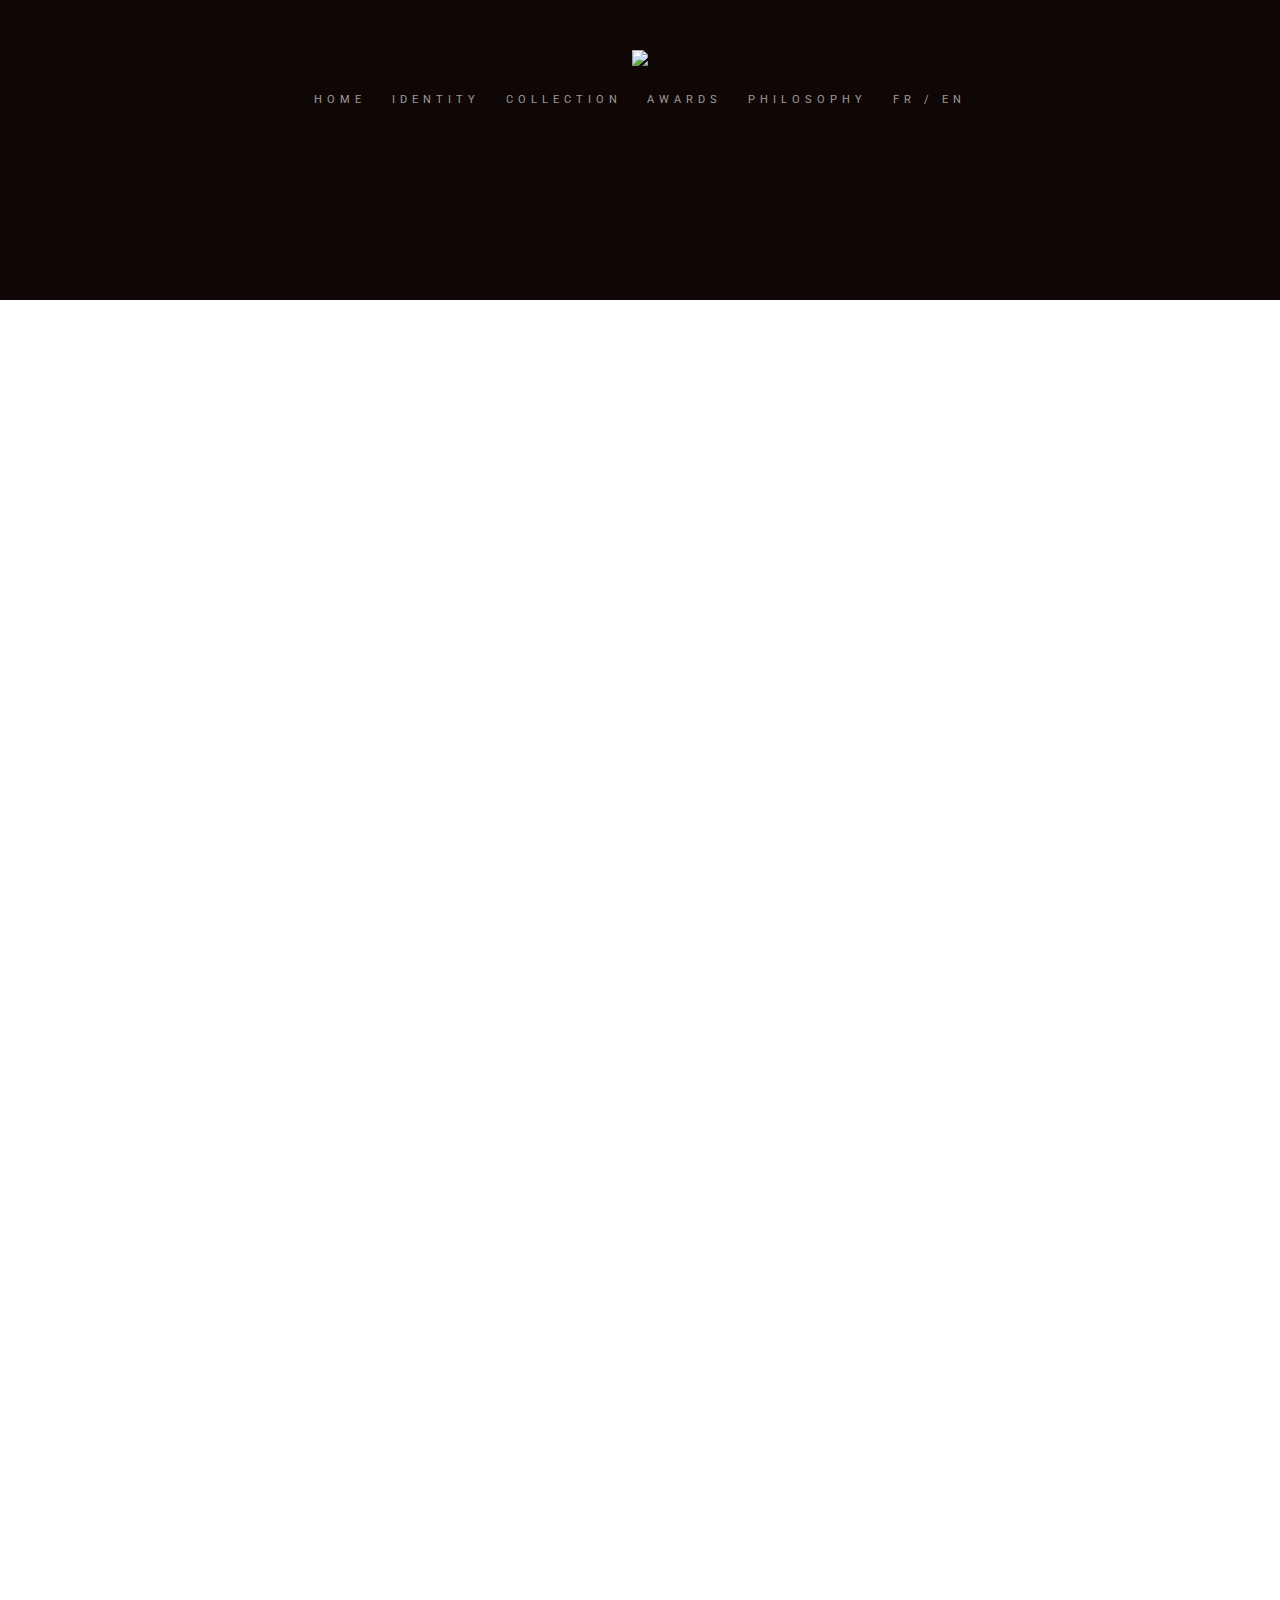
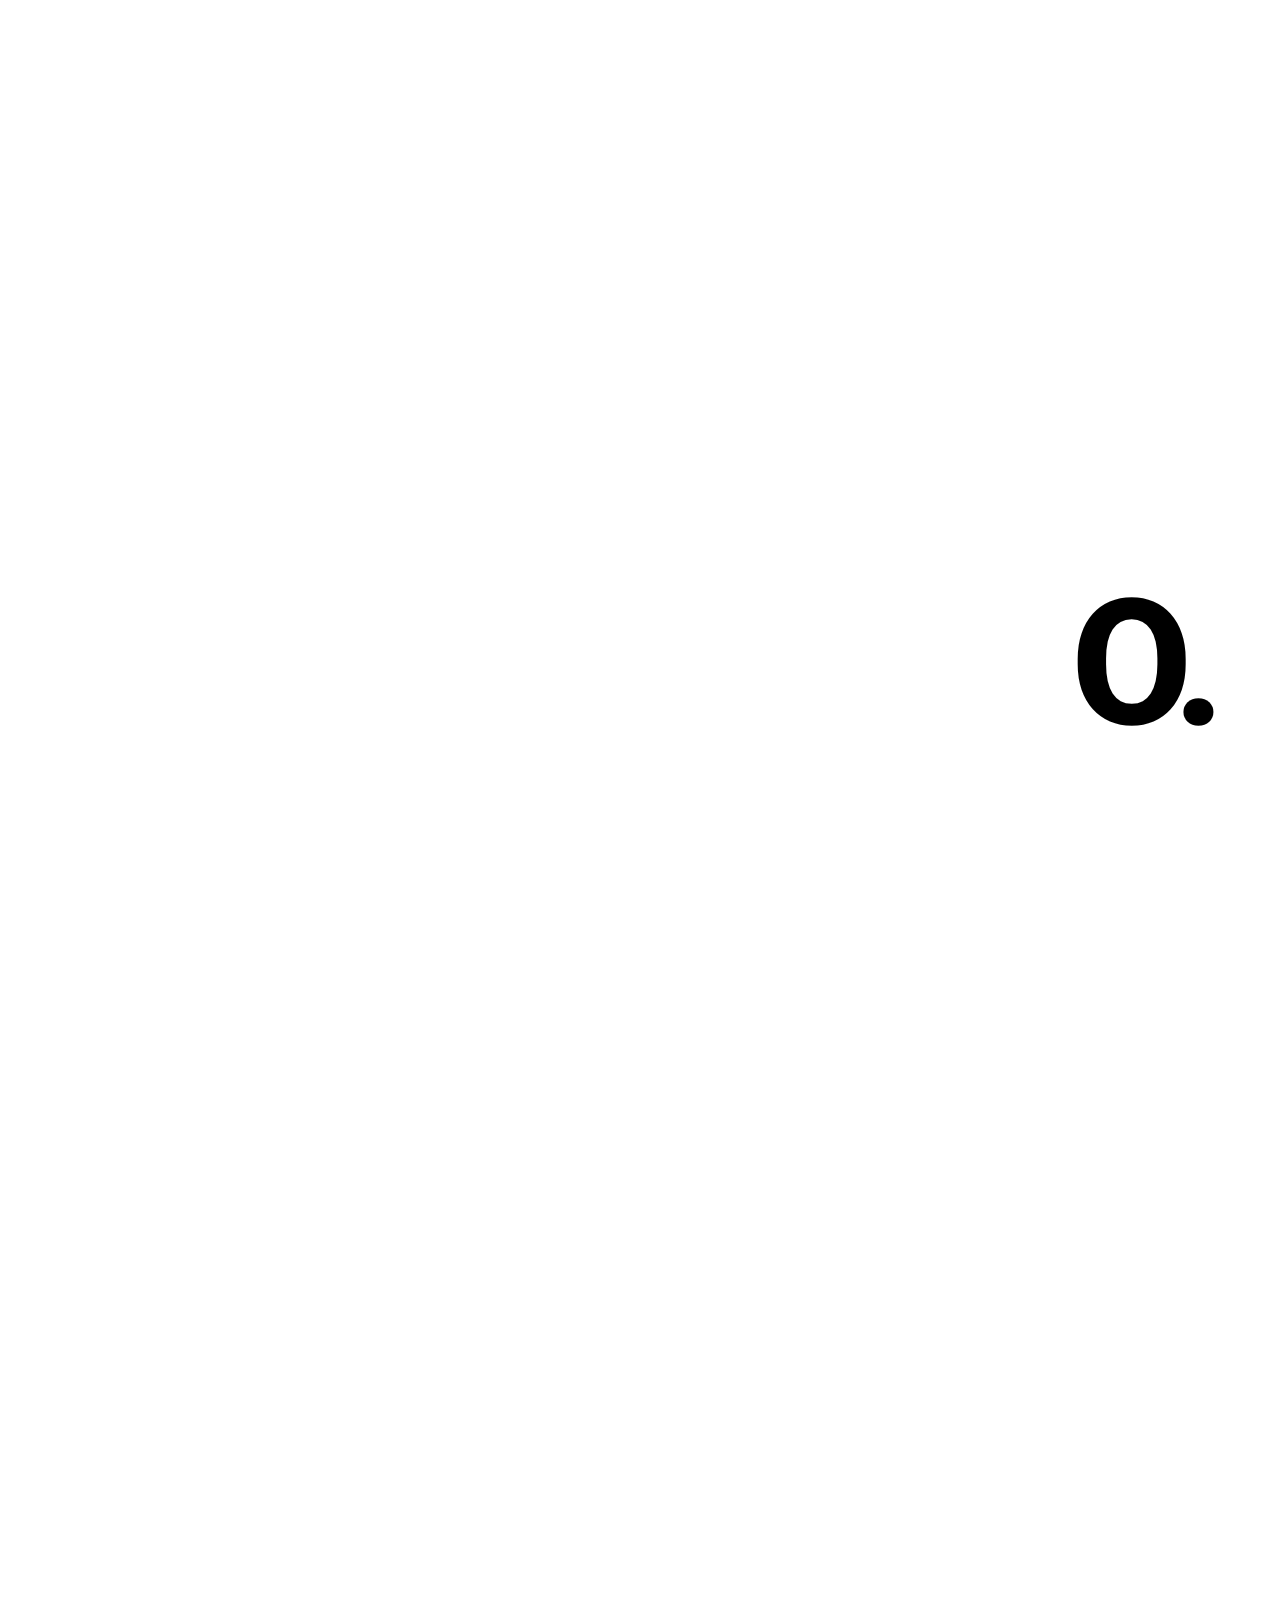
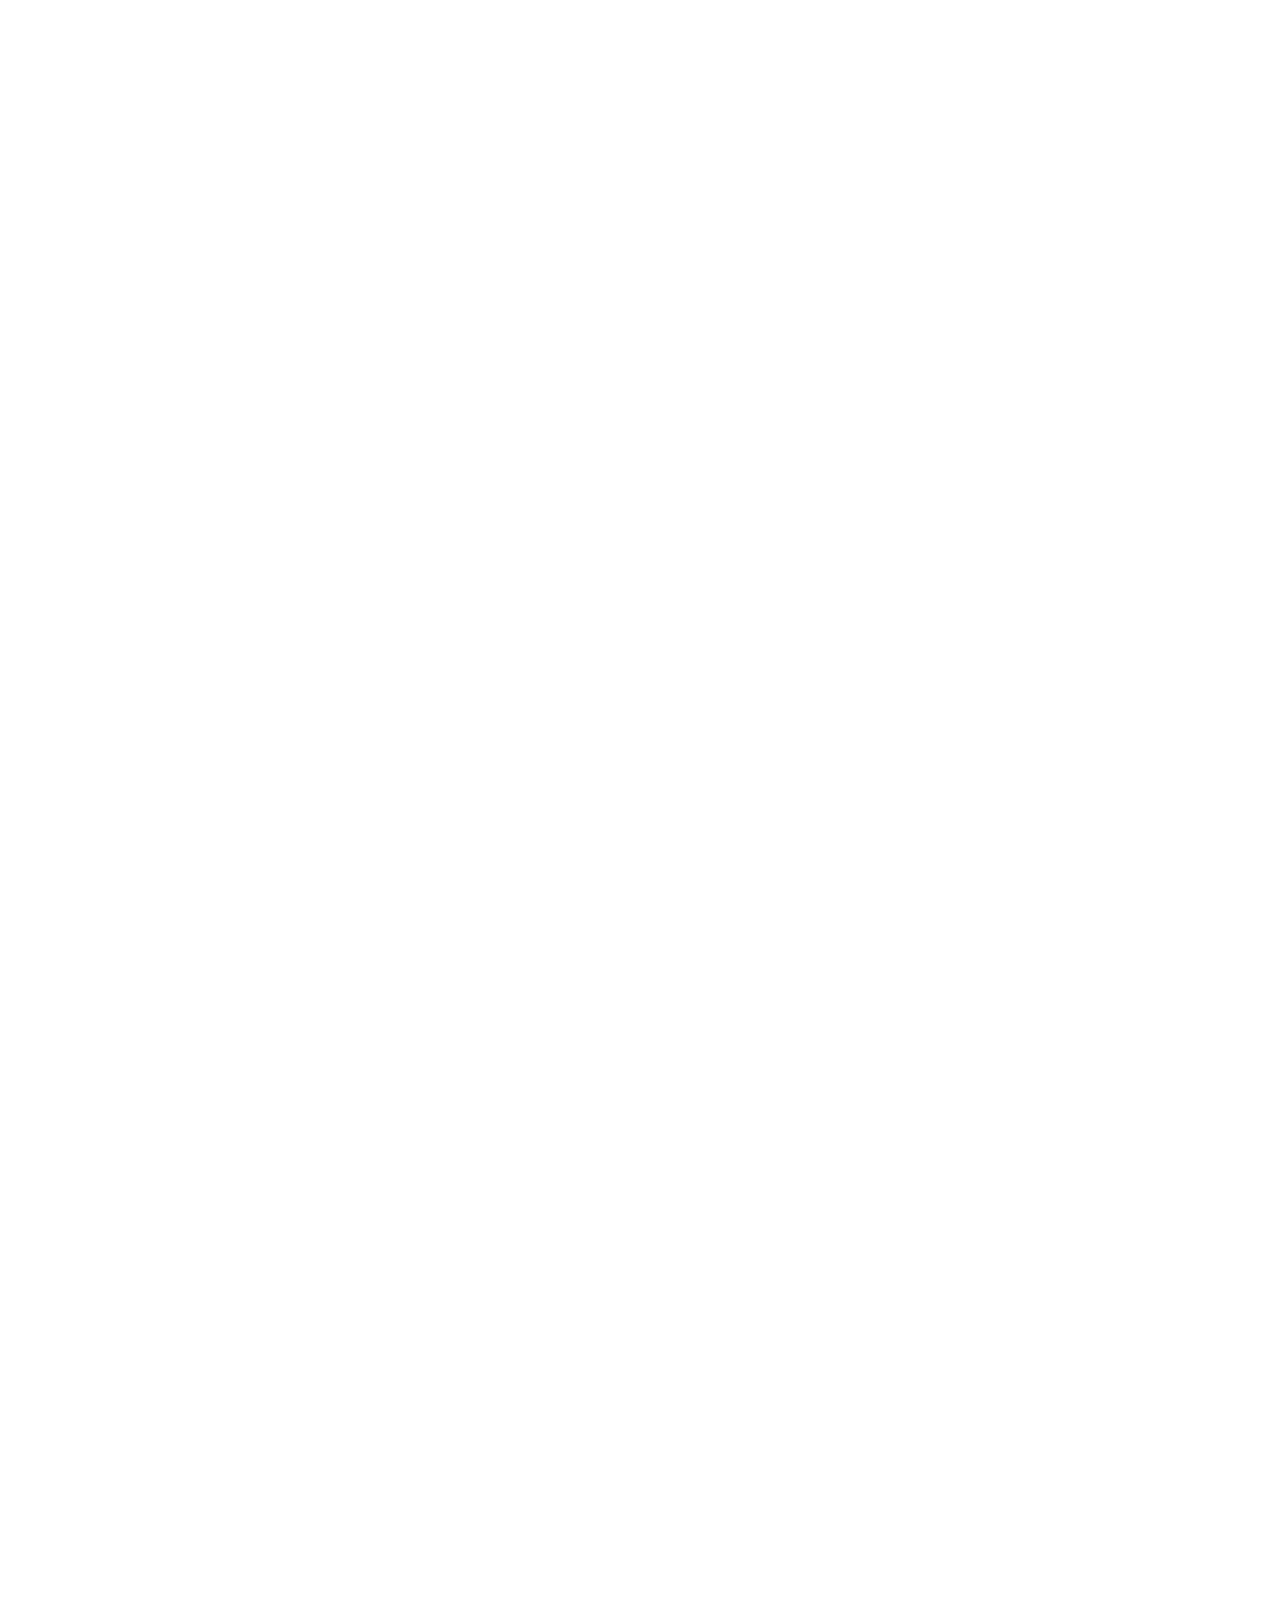
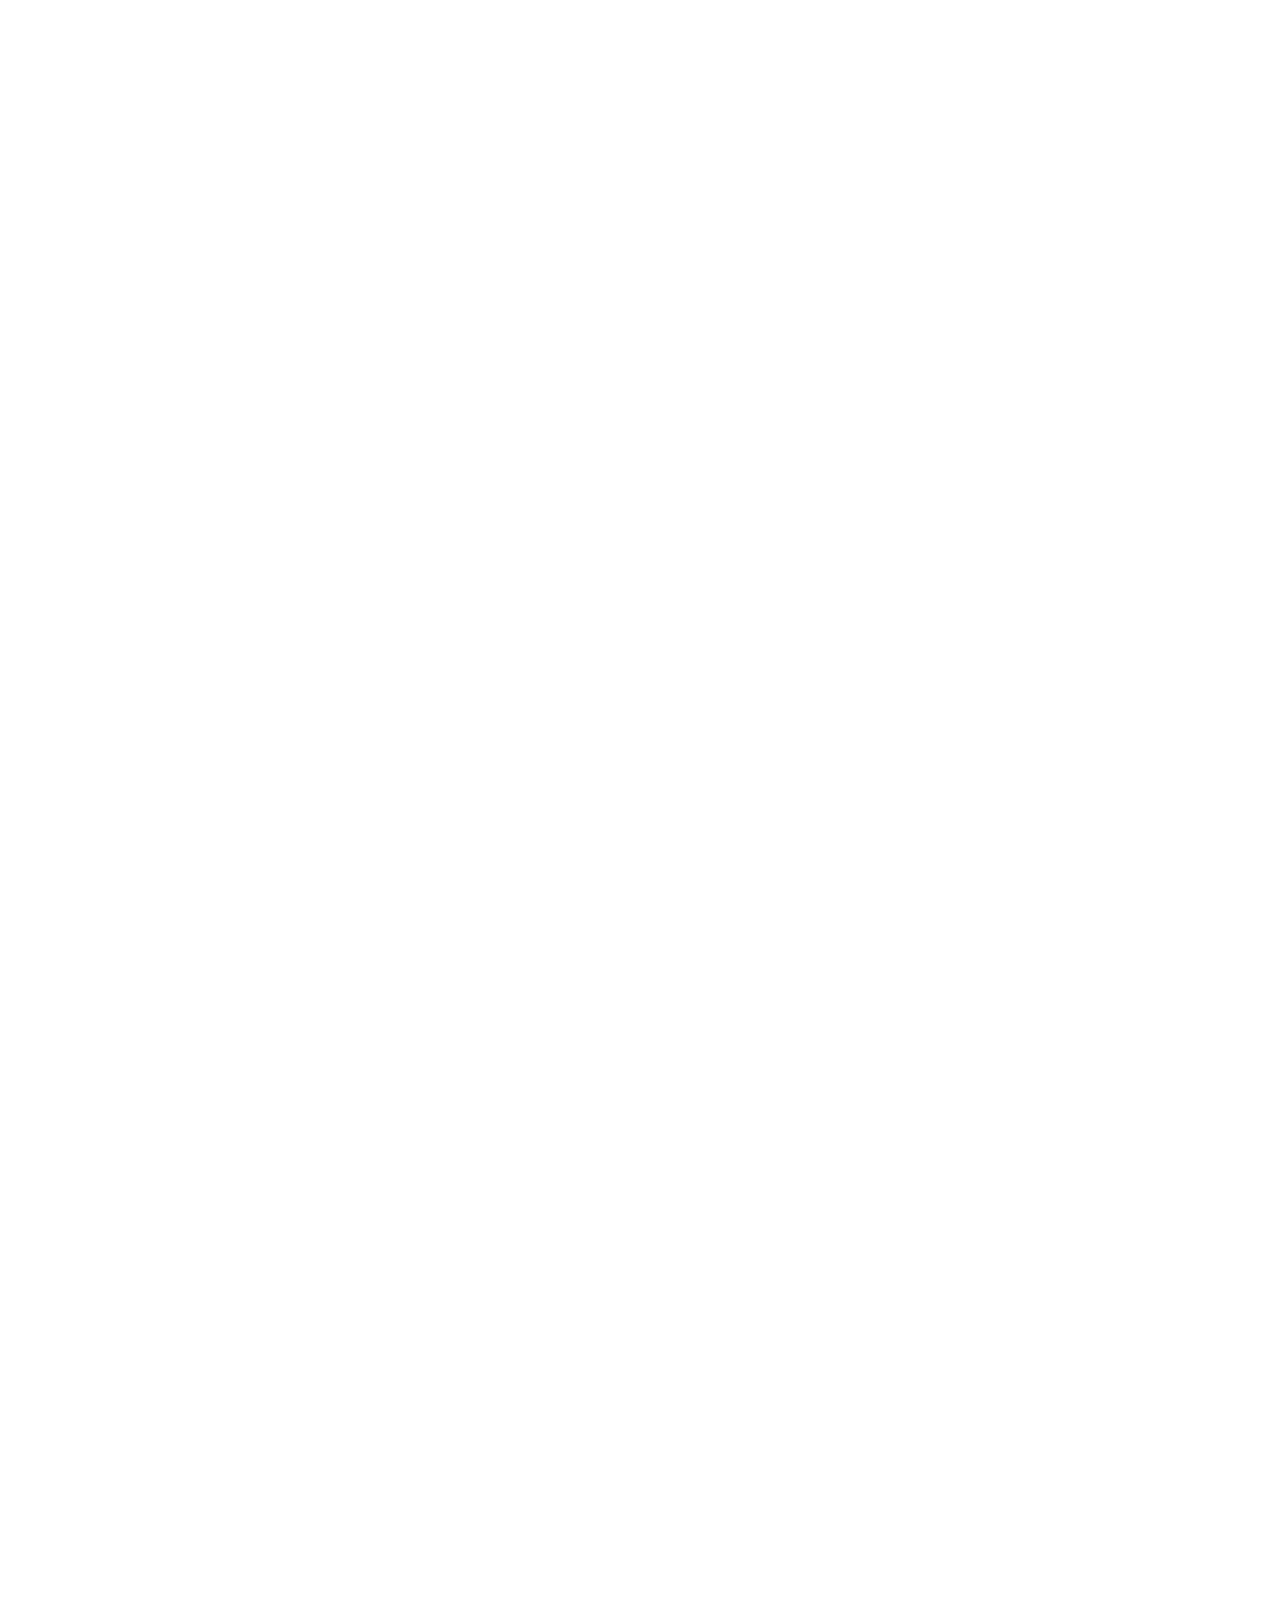
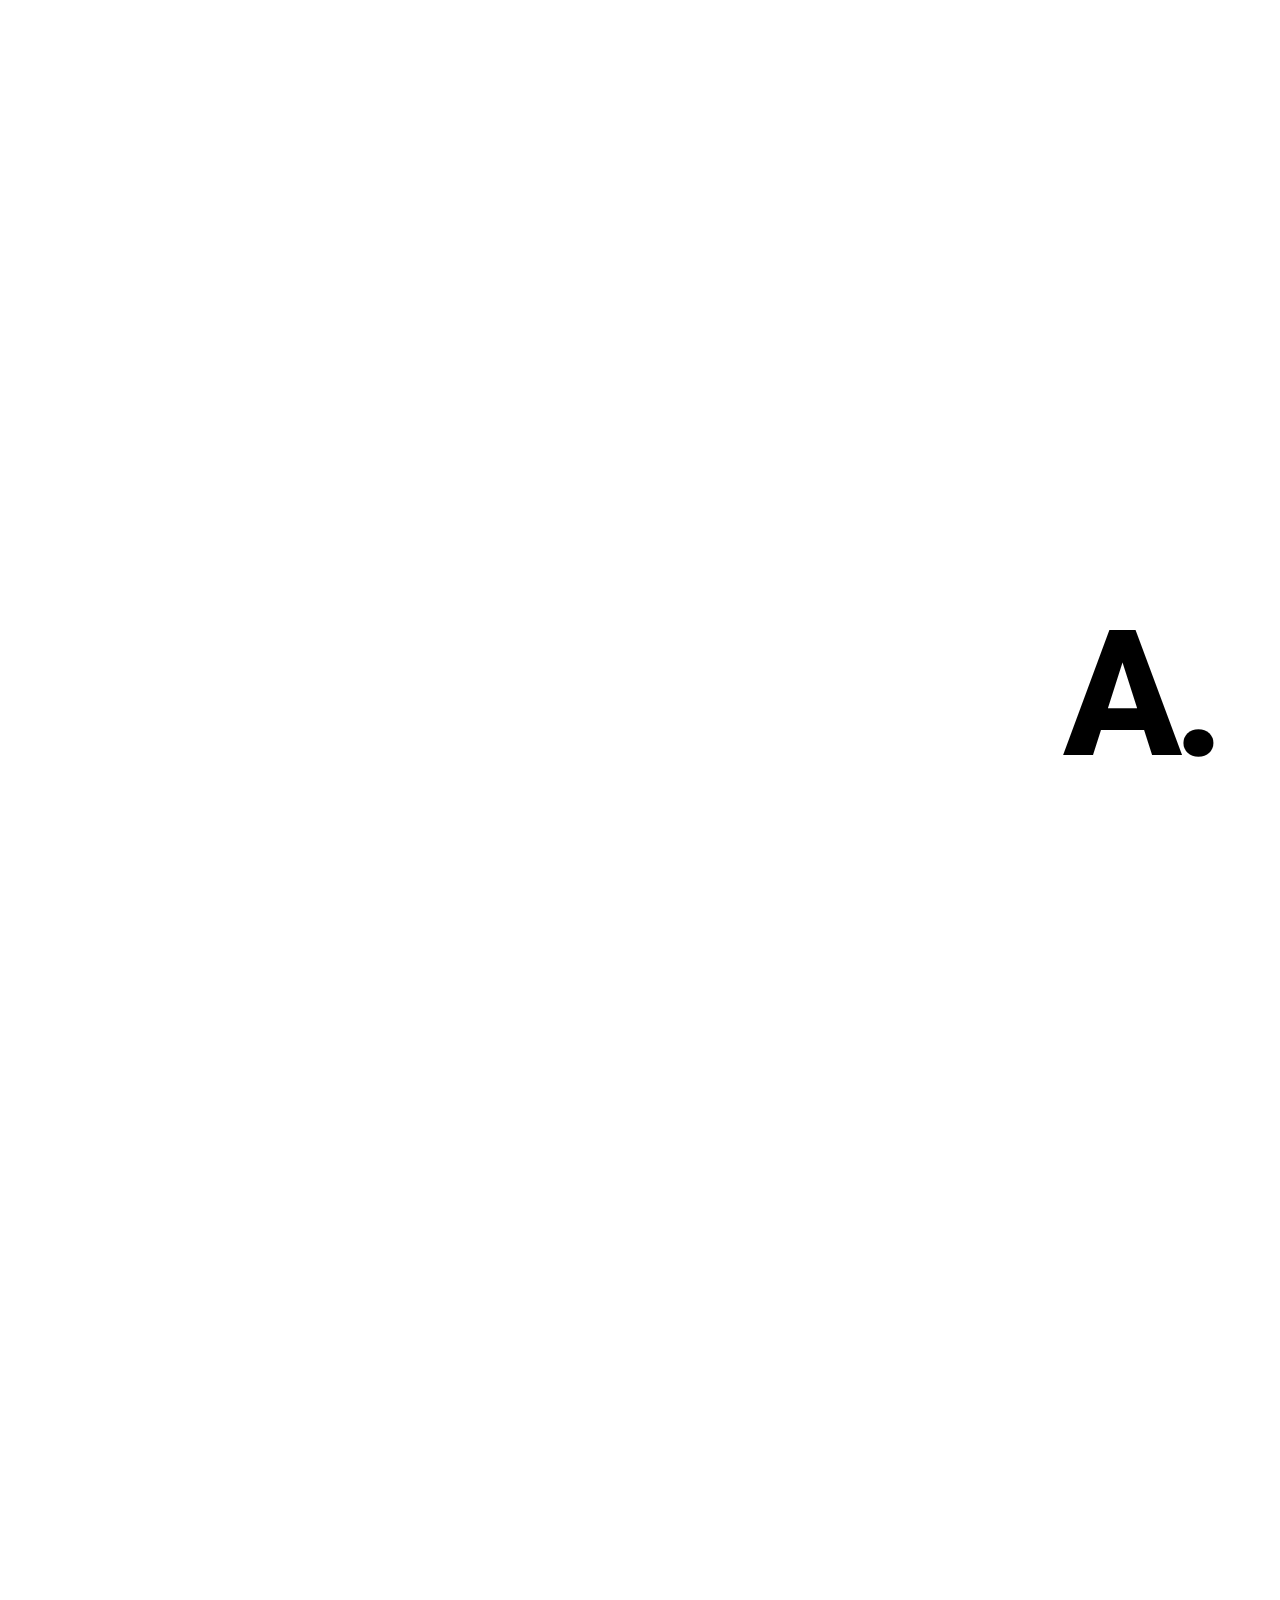
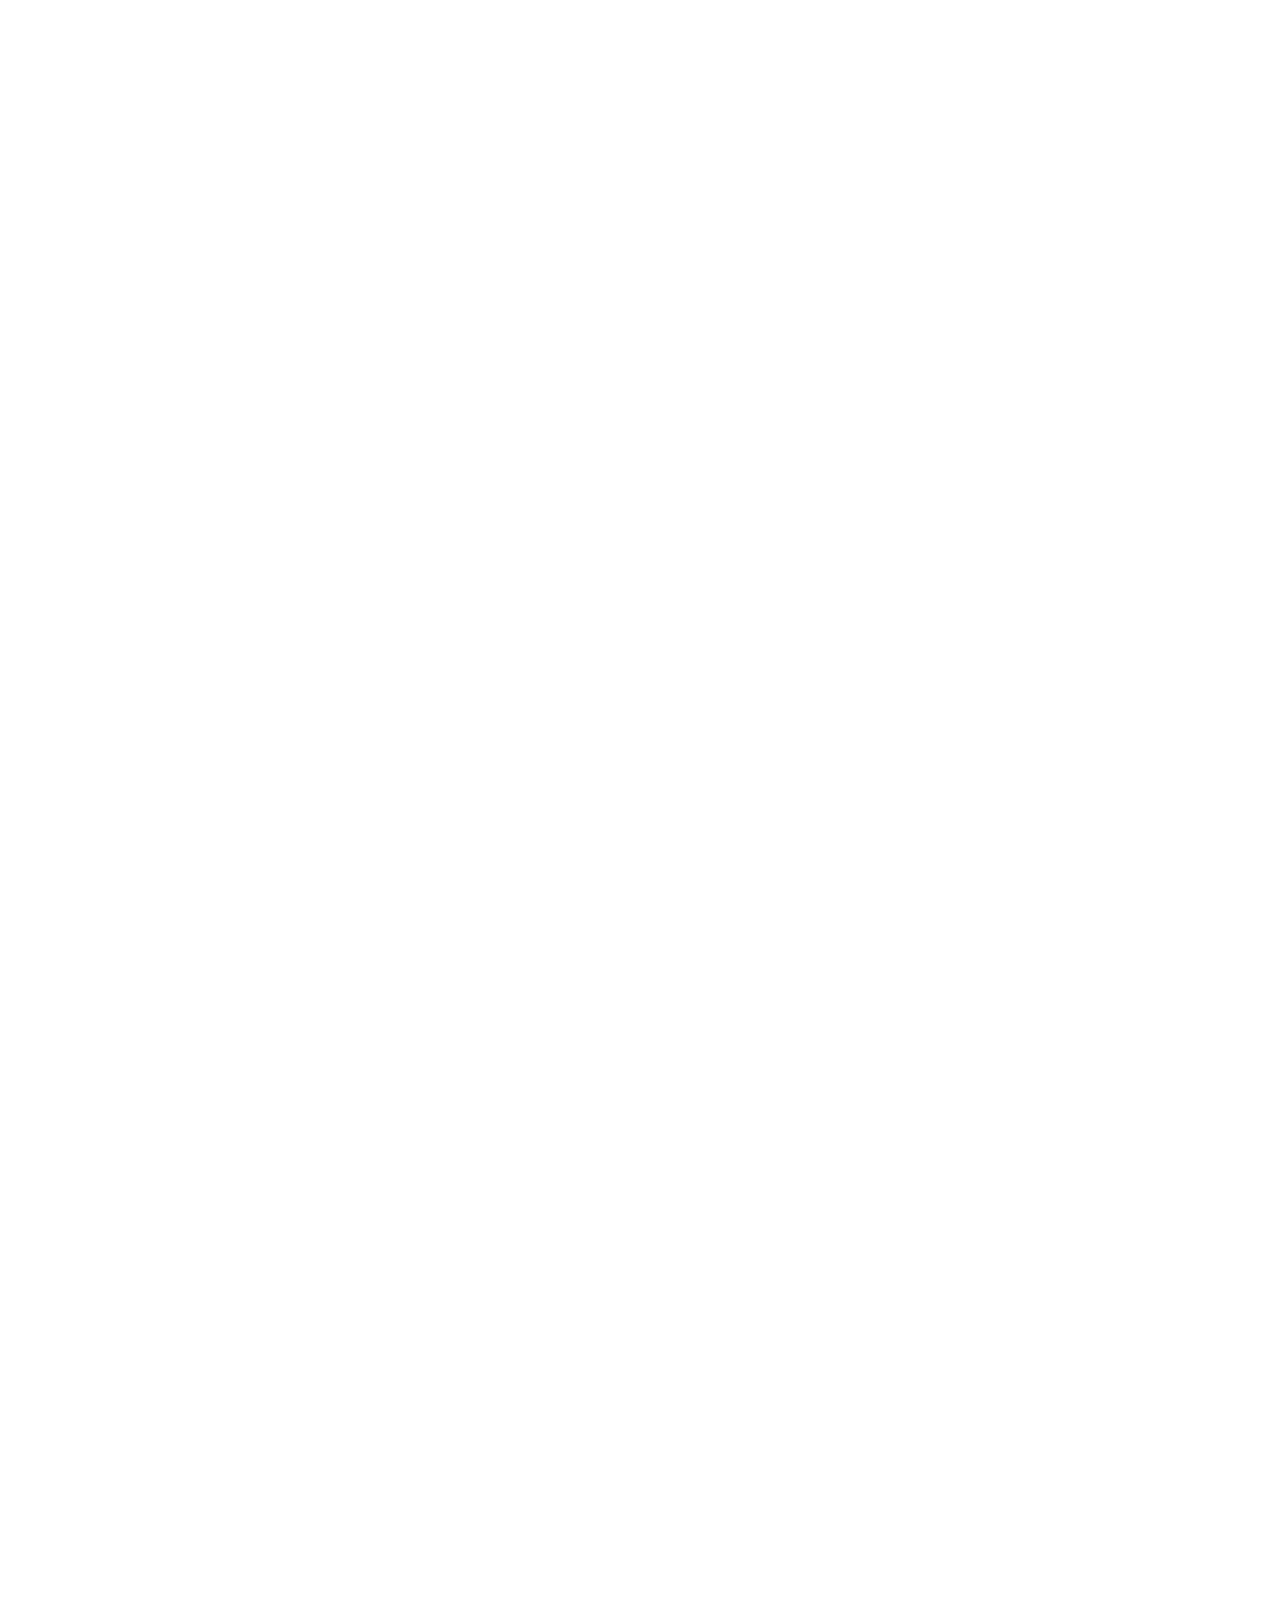
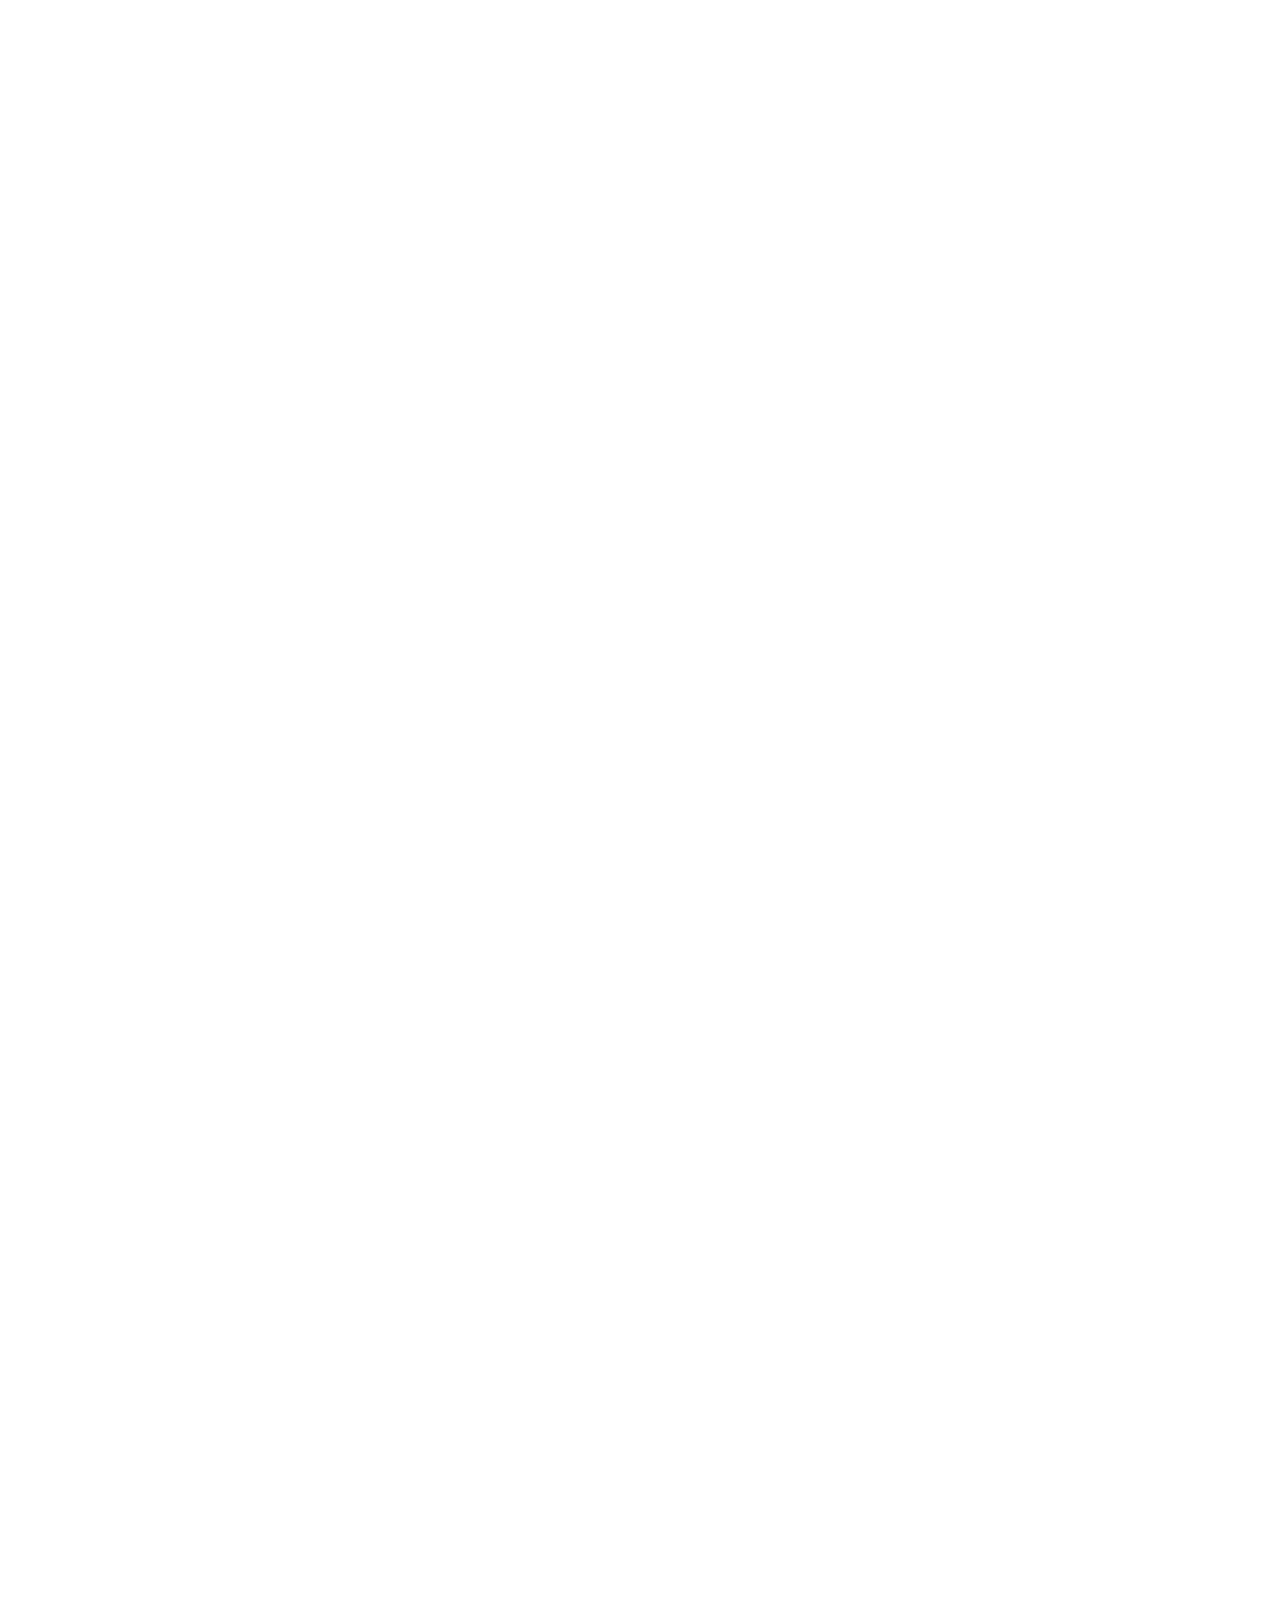
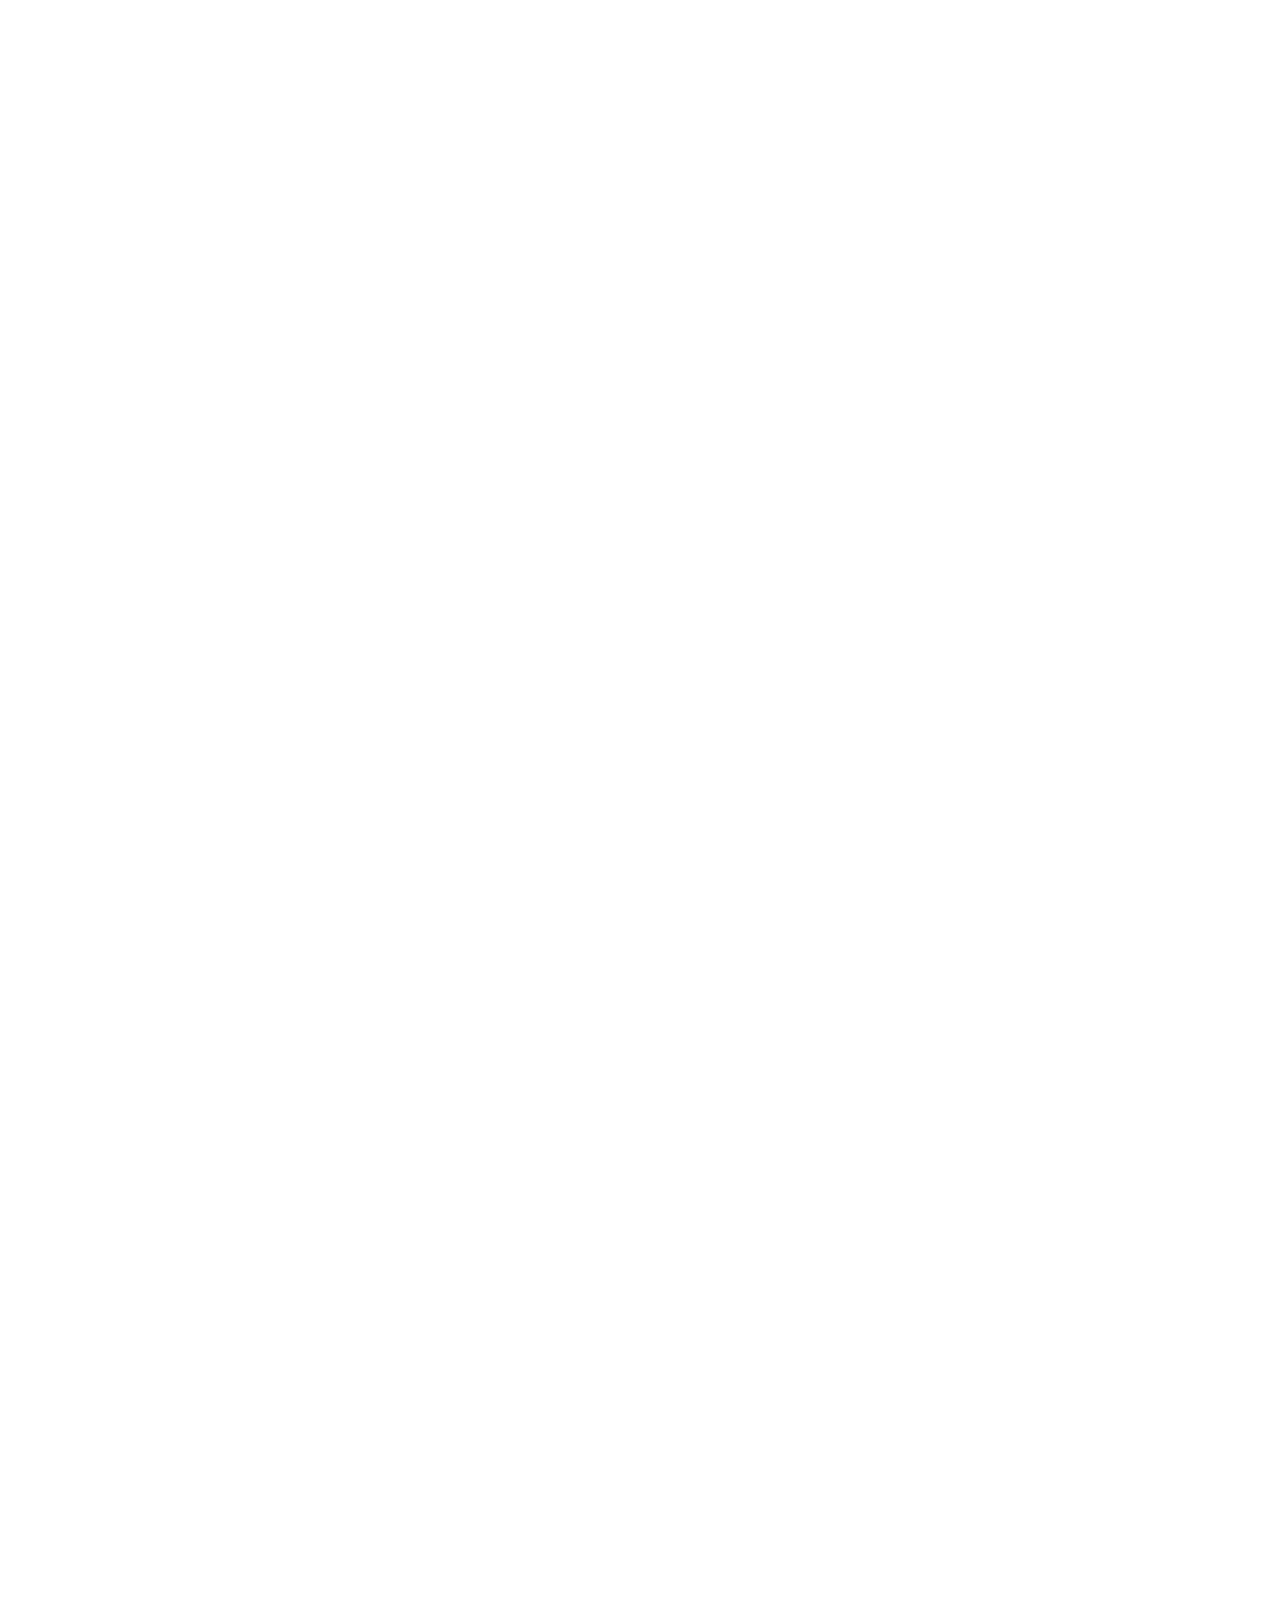
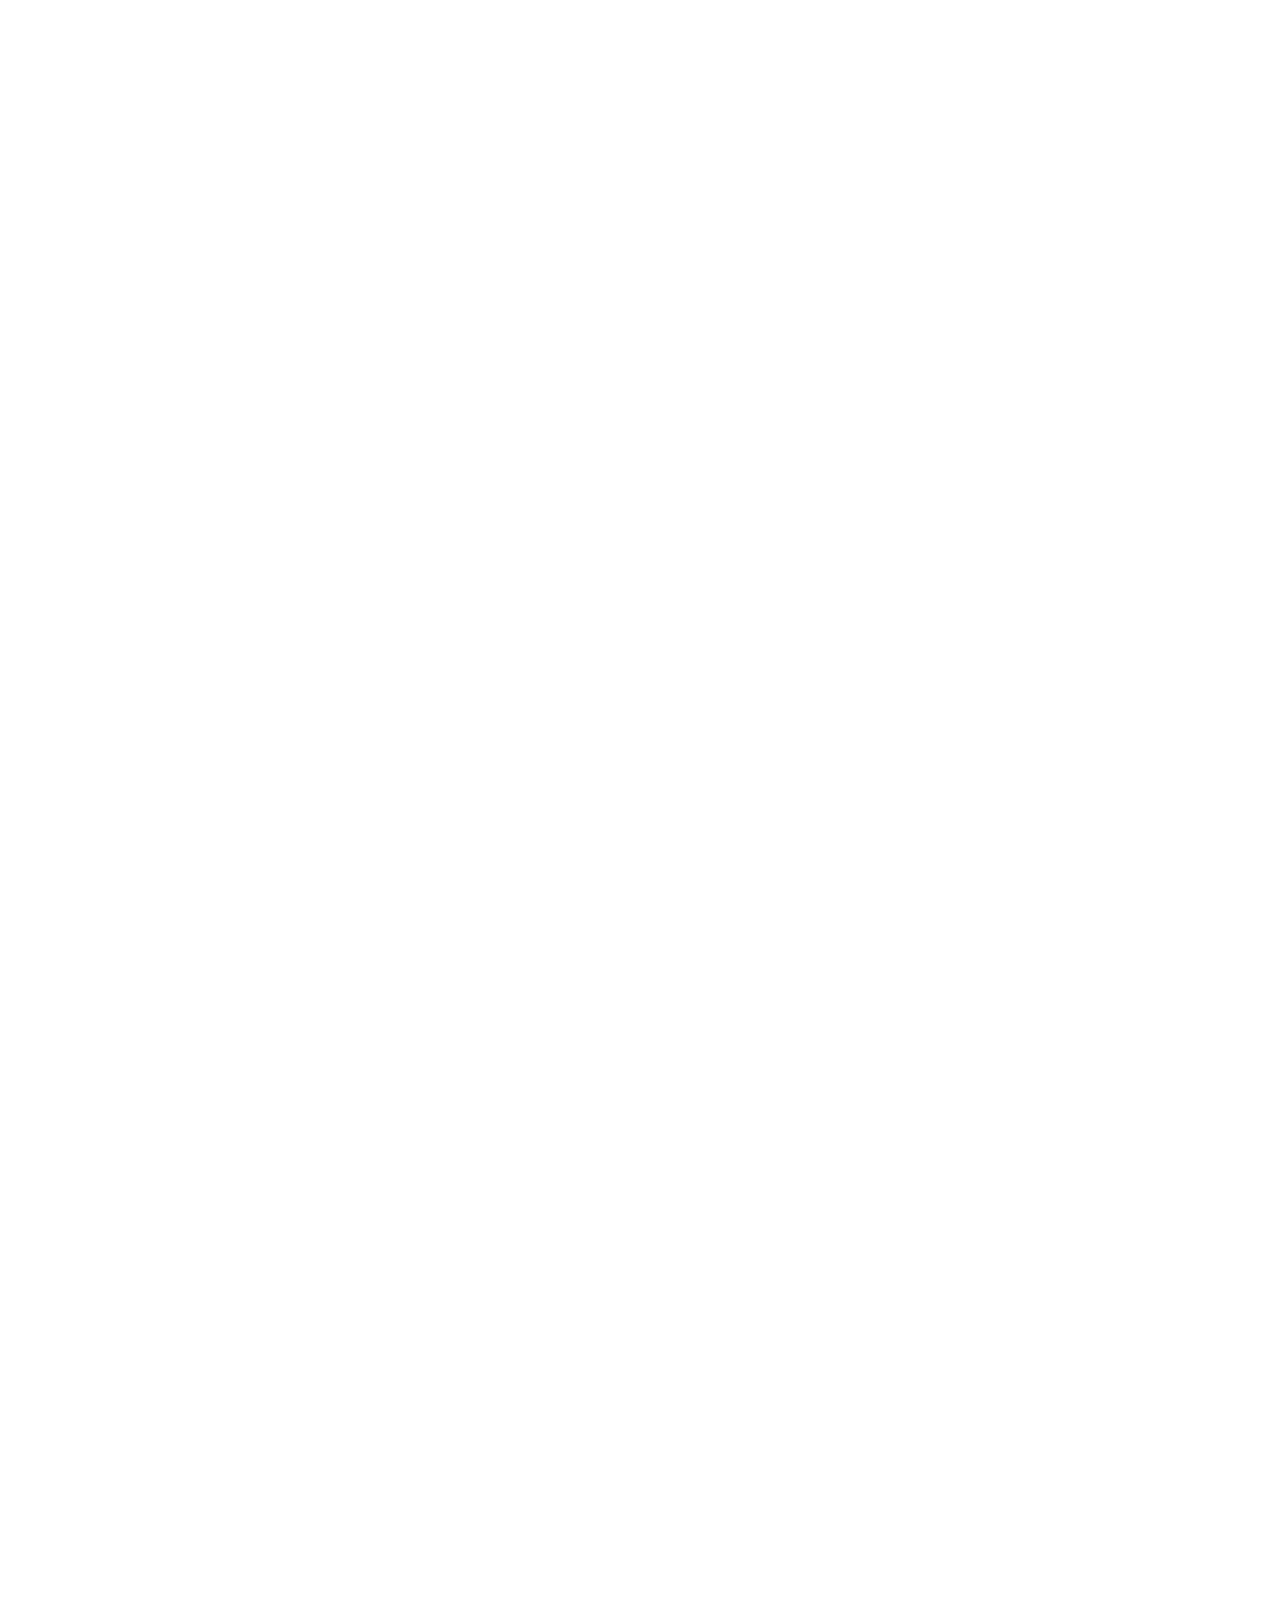
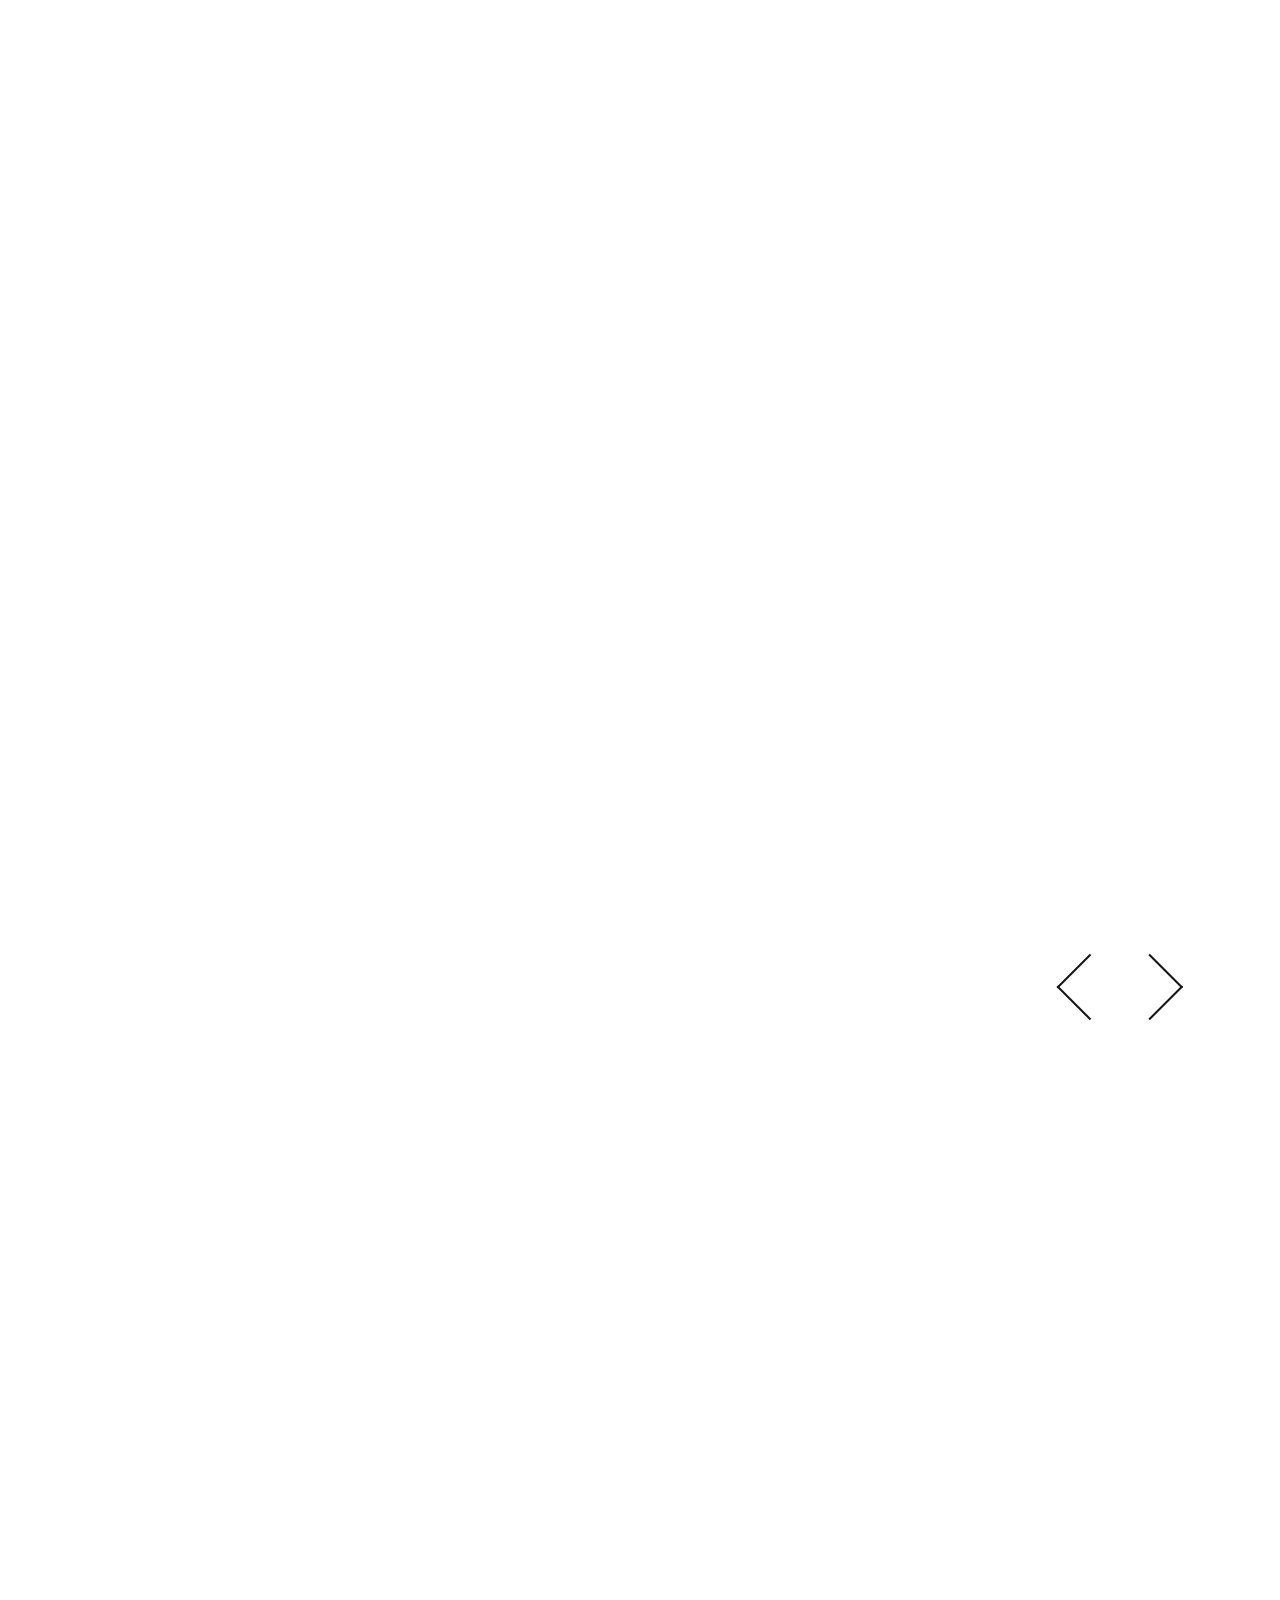
==== index.html @ 6f26d304 "Updated Pictures from jpg,png to WEBP" ====
<!-- Creator : Full Stack Web Developer | Senior Graphic Designer -->
<!--  -->
<!-- https://hamzahadjtaieb.tech -->
<!--  -->
<!-- LinkedIn: https://www.linkedin.com/in/hamzahajtaieb/?locale=en_US -->
<!--  -->
<!-- IG: instagram.com/humblejack__ -->
<!--  -->
<!-- Soundcloud: soundcloud.com/humblejack -->
<!--  -->
<!-- Soundcloud Label: soundcloud.com/Kusuf -->
<!--  -->
<!-- • You have only one chance to make a good impression • -->
<!--  -->

<!doctype html>
<html class="no-js" lang="en">

<head>
    <meta http-equiv="content-type" content="text/html; charset=UTF-8">

    <!-- Page Title Here -->
    <title>Olissey | Olive Oil Producer</title>

    <!-- Meta -->
    <!-- Page Description Here -->
    <meta name="description" content="Huile d’olive respectueuse de la Terre et des Hommes, Huile d'olive produite avec amour, passion et respect de la terre et de ses habitants 🌿">

    <!-- Disable screen scaling-->
    <meta name="viewport" content="width=device-width, initial-scale=1, user-scalable=yes, shrink-to-fit=no">

    <!-- Twitter Meta -->
    <meta name="twitter:site" content="@olissey">
    <meta name="twitter:creator" content="@olissey">
    <meta name="twitter:card" content="summary">
    <meta name="twitter:title" content="Olissey">
    <meta name="twitter:description" content="Huile d’olive respectueuse de la Terre et des Hommes, Huile d'olive produite avec amour, passion et respect de la terre et de ses habitants 🌿">
    <meta name="twitter:image" content="/img/items/cover1-.webp">

    <!-- Facebook Meta -->
    <meta property="og:url" content="https://olissey.com">
    <meta property="og:title" content="Olissey">
    <meta property="og:description" content="Huile d’olive respectueuse de la Terre et des Hommes, Huile d'olive produite avec amour, passion et respect de la terre et de ses habitants 🌿">
    <meta property="og:type" content="website">
    <meta property="og:image" content="/img/items/cover-1.webp">
    <meta property="og:image:secure_url" content="/img/items/cover-1.webp">
    <meta property="og:image:type" content="image/jpg">
    <meta property="og:image:width" content="1200">
    <meta property="og:image:height" content="630">

    <!-- Place favicon.ico and apple-touch-icon(s) in the root directory -->
    <!-- Web fonts and Web Icons -->
    <link rel="stylesheet" href="fonts/abril-fatface/stylesheet.css">
    <link rel="stylesheet" href="fonts/inter/stylesheet.css">
    <link rel="stylesheet" href="fonts/ionicons/stylesheet.css">
    <link rel="stylesheet" href="fonts/font-awesome.min.css">

    <!-- Vendor CSS style -->
    <link rel="stylesheet" href="css/page-loader.css">
    <link rel="stylesheet" href="css/bootstrap.min.css">
    <link rel="stylesheet" href="js/swiper/swiper-bundle.css">
    <link rel="stylesheet" href="js/vegas/vegas.min.css">

    <!-- Main CSS files -->
    <link rel="stylesheet" href="css/main.css">

    <!-- add alt layout here -->
    <link rel="stylesheet" href="css/style-2.css">




    <!-- NAVBAR -->
    <link rel="stylesheet" type="text/css" href="kk.css">
    <link rel="stylesheet" type="text/css" href="sq.css">
    <link rel="stylesheet" type="text/css" href="https://fonts.googleapis.com/css2?family=Abel:wght@400&amp;family=Roboto:ital,wght@0,100;0,300;0,400;0,500;0,700;0,900;1,300;1,500;1,700;1,900&amp;family=Source+Code+Pro:wght@300;400;700">
    <script type="text/javascript">
        SQUARESPACE_ROLLUPS = {};
    </script>
    <script crossorigin="anonymous" src="https://assets.squarespace.com/universal/scripts-compressed/style-loader-runtime-d772a0386d51d0b876849-min.en-US.js"></script>
    <script crossorigin="anonymous" src="https://assets.squarespace.com/universal/scripts-compressed/moment-js-vendor-c5fbc3f5d4c14a3ee3b22-min.en-US.js"></script>
    <script crossorigin="anonymous" src="https://assets.squarespace.com/universal/scripts-compressed/cldr-resource-pack-d3d137c2757e894533d46-min.en-US.js"></script>
    <script>
        (function(rollups, name) {
            if (!rollups[name]) {
                rollups[name] = {};
            }
            rollups[name].js = ["//assets.squarespace.com/universal/scripts-compressed/common-vendors-stable-126e3a849024f3014d9ec-min.en-US.js"];
        })(SQUARESPACE_ROLLUPS, 'squarespace-common_vendors_stable');
    </script>


    <script crossorigin="anonymous" src="https://assets.squarespace.com/universal/scripts-compressed/common-vendors-stable-126e3a849024f3014d9ec-min.en-US.js"></script>
    <script crossorigin="anonymous" src="https://assets.squarespace.com/universal/scripts-compressed/common-vendors-08ca4ce6df6c18d98d8d2-min.en-US.js"></script>
    <script>
        (function(rollups, name) {
            if (!rollups[name]) {
                rollups[name] = {};
            }
            rollups[name].js = ["//assets.squarespace.com/universal/scripts-compressed/common-09cb28d6b7e9fb93180c0-min.en-US.js"];
        })(SQUARESPACE_ROLLUPS, 'squarespace-common');
    </script>
    <script crossorigin="anonymous" src="https://assets.squarespace.com/universal/scripts-compressed/common-09cb28d6b7e9fb93180c0-min.en-US.js"></script>
    <!-- <link rel="stylesheet" type="text/css"
    href="https://assets.squarespace.com/universal/styles-compressed/commerce-0418f029ba9aeb9db8790-min.en-US.css"> -->
    <script crossorigin="anonymous" src="https://assets.squarespace.com/universal/scripts-compressed/performance-a352d2bb01b07a1e65146-min.en-US.js" defer></script>
    <script data-name="static-context">
        Static = window.Static || {};
        Static.SQUARESPACE_CONTEXT = {
            "rollups": {
                "squarespace-announcement-bar": {},
                "squarespace-audio-player": {
                    "css": "//assets.squarespace.com/universal/styles-compressed/audio-player-7273d8fcec67906942b35-min.en-US.css",
                    "js": "//assets.squarespace.com/universal/scripts-compressed/audio-player-bd74e942e8dabec0d40bf-min.en-US.js"
                },
                "squarespace-blog-collection-list": {
                    "css": "//assets.squarespace.com/universal/styles-compressed/blog-collection-list-3d55c64c25996c7633fc2-min.en-US.css",
                    "js": "//assets.squarespace.com/universal/scripts-compressed/blog-collection-list-d01794933983df412448b-min.en-US.js"
                },
                "squarespace-calendar-block-renderer": {
                    "css": "//assets.squarespace.com/universal/styles-compressed/calendar-block-renderer-5668de53c0ce16e20cc01-min.en-US.css",
                    "js": "//assets.squarespace.com/universal/scripts-compressed/calendar-block-renderer-9935609888c4600d800d5-min.en-US.js"
                },
                "squarespace-chartjs-helpers": {
                    "css": "//assets.squarespace.com/universal/styles-compressed/chartjs-helpers-58ae73137091cd0a61360-min.en-US.css",
                    "js": "//assets.squarespace.com/universal/scripts-compressed/chartjs-helpers-311ae2c351dc72f865b07-min.en-US.js"
                },
                "squarespace-comments": {
                    "css": "//assets.squarespace.com/universal/styles-compressed/comments-eeb99f32a31032af774cb-min.en-US.css",
                    "js": "//assets.squarespace.com/universal/scripts-compressed/comments-7f02f3e1ab49df086e6aa-min.en-US.js"
                },
                "squarespace-dialog": {
                    "css": "//assets.squarespace.com/universal/styles-compressed/dialog-7b3fdec47b80fd63e5e6f-min.en-US.css",
                    "js": "//assets.squarespace.com/universal/scripts-compressed/dialog-7b1c5e7a9bacf05a6f2ed-min.en-US.js"
                },
                "squarespace-events-collection": {
                    "css": "//assets.squarespace.com/universal/styles-compressed/events-collection-5668de53c0ce16e20cc01-min.en-US.css",
                    "js": "//assets.squarespace.com/universal/scripts-compressed/events-collection-804cfe707d920f9acd56a-min.en-US.js"
                },
                "squarespace-form-rendering-utils": {
                    "js": "//assets.squarespace.com/universal/scripts-compressed/form-rendering-utils-dbd50371e388af6c6f2f7-min.en-US.js"
                },
                "squarespace-forms": {
                    "css": "//assets.squarespace.com/universal/styles-compressed/forms-1cc007b21ede0b73086c9-min.en-US.css",
                    "js": "//assets.squarespace.com/universal/scripts-compressed/forms-c6d86928c4a9d431c9fc2-min.en-US.js"
                },
                "squarespace-gallery-collection-list": {
                    "css": "//assets.squarespace.com/universal/styles-compressed/gallery-collection-list-3d55c64c25996c7633fc2-min.en-US.css",
                    "js": "//assets.squarespace.com/universal/scripts-compressed/gallery-collection-list-a4d72fc510f4a01b65682-min.en-US.js"
                },
                "squarespace-image-zoom": {
                    "css": "//assets.squarespace.com/universal/styles-compressed/image-zoom-60e14b9bac69739c96fa7-min.en-US.css",
                    "js": "//assets.squarespace.com/universal/scripts-compressed/image-zoom-4e2b5e95058c40ecfc472-min.en-US.js"
                },
                "squarespace-pinterest": {
                    "css": "//assets.squarespace.com/universal/styles-compressed/pinterest-3d55c64c25996c7633fc2-min.en-US.css",
                    "js": "//assets.squarespace.com/universal/scripts-compressed/pinterest-ecf43ffaee186ac5ad49a-min.en-US.js"
                },
                "squarespace-popup-overlay": {
                    "css": "//assets.squarespace.com/universal/styles-compressed/popup-overlay-e4ea05bd2ae9c1568e432-min.en-US.css",
                    "js": "//assets.squarespace.com/universal/scripts-compressed/popup-overlay-b00e1a103ddb2ff9dcfd2-min.en-US.js"
                },
                "squarespace-product-quick-view": {
                    "css": "//assets.squarespace.com/universal/styles-compressed/product-quick-view-663fb8b8c08febe7303f1-min.en-US.css",
                    "js": "//assets.squarespace.com/universal/scripts-compressed/product-quick-view-13d78bc64ba07a7fe1304-min.en-US.js"
                },
                "squarespace-products-collection-item-v2": {
                    "css": "//assets.squarespace.com/universal/styles-compressed/products-collection-item-v2-60e14b9bac69739c96fa7-min.en-US.css",
                    "js": "//assets.squarespace.com/universal/scripts-compressed/products-collection-item-v2-4019a8d04722cded40dac-min.en-US.js"
                },
                "squarespace-products-collection-list-v2": {
                    "css": "//assets.squarespace.com/universal/styles-compressed/products-collection-list-v2-60e14b9bac69739c96fa7-min.en-US.css",
                    "js": "//assets.squarespace.com/universal/scripts-compressed/products-collection-list-v2-bb941c424112fe86dcbf0-min.en-US.js"
                },
                "squarespace-search-page": {
                    "css": "//assets.squarespace.com/universal/styles-compressed/search-page-568ad8f2a40e76c0175c8-min.en-US.css",
                    "js": "//assets.squarespace.com/universal/scripts-compressed/search-page-2fa6a0971d2b0cdc4a0b2-min.en-US.js"
                },
                "squarespace-search-preview": {
                    "js": "//assets.squarespace.com/universal/scripts-compressed/search-preview-62448b2f62d89859228c6-min.en-US.js"
                },
                "squarespace-simple-liking": {
                    "css": "//assets.squarespace.com/universal/styles-compressed/simple-liking-47606e375db2b296c3464-min.en-US.css",
                    "js": "//assets.squarespace.com/universal/scripts-compressed/simple-liking-558d788b0df538c248e23-min.en-US.js"
                },
                "squarespace-social-buttons": {
                    "css": "//assets.squarespace.com/universal/styles-compressed/social-buttons-b186d09e02921fd7f8e00-min.en-US.css",
                    "js": "//assets.squarespace.com/universal/scripts-compressed/social-buttons-dfd5782f5ccd1af0f742b-min.en-US.js"
                },
                "squarespace-tourdates": {
                    "css": "//assets.squarespace.com/universal/styles-compressed/tourdates-3d55c64c25996c7633fc2-min.en-US.css",
                    "js": "//assets.squarespace.com/universal/scripts-compressed/tourdates-1fdd3ef6e24aaca6bff89-min.en-US.js"
                },
                "squarespace-website-overlays-manager": {
                    "css": "//assets.squarespace.com/universal/styles-compressed/website-overlays-manager-5c2f030f6ee94f066dc3d-min.en-US.css",
                    "js": "//assets.squarespace.com/universal/scripts-compressed/website-overlays-manager-b97acb755373645fd8fcc-min.en-US.js"
                }
            },
            "pageType": 1,
            "website": {
                "websiteType": 1,
                "contentModifiedOn": 1622466251472,
                "cloneable": false,
                "hasBeenCloneable": false,
                "siteStatus": {},
                "language": "en-US",
                "timeZone": "America/New_York",
                "machineTimeZoneOffset": -14400000,
                "timeZoneOffset": -14400000,
                "timeZoneAbbr": "EDT",
                "siteTitle": "Olissey",
                "fullSiteTitle": "Olissey",
                "siteDescription": "<p style=\"text-align:center\">.</p> <p style=\"text-align:center\"></p>",
                "shareButtonOptions": {
                    "4": true,
                    "1": true,
                    "7": true,
                    "8": true,
                    "3": true,
                    "6": true,
                    "2": true
                },
                "authenticUrl": "index.html",
                "baseUrl": "index.html",
                "sslSetting": 3,
                "isHstsEnabled": false,
                "socialAccounts": [{
                    "serviceId": 2,
                    "addedOn": 1481479657944,
                    "metaData": {
                        "service": "facebook"
                    },
                    "iconEnabled": true,
                    "serviceName": "facebook"
                }],
                "typekitId": "",
                "statsMigrated": false,
                "imageMetadataProcessingEnabled": false,
                "screenshotId": "c6b39d18",
                "captchaSettings": {
                    "enabledForDonations": false
                },
                "showOwnerLogin": false
            },
            "websiteSettings": {
                "type": "Non-Profit",
                "subjects": [],
                "country": "DE",
                "simpleLikingEnabled": false,
                "mobileInfoBarSettings": {
                    "isContactEmailEnabled": false,
                    "isContactPhoneNumberEnabled": false,
                    "isLocationEnabled": false,
                    "isBusinessHoursEnabled": false
                },
                "commentLikesAllowed": false,
                "commentAnonAllowed": false,
                "commentThreaded": false,
                "commentApprovalRequired": false,
                "commentAvatarsOn": false,
                "commentSortType": 2,
                "commentFlagThreshold": 0,
                "commentFlagsAllowed": false,
                "commentEnableByDefault": false,
                "commentDisableAfterDaysDefault": 0,
                "disqusShortname": "",
                "commentsEnabled": false,
                "contactPhoneNumber": "",
                "storeSettings": {
                    "returnPolicy": null,
                    "termsOfService": null,
                    "privacyPolicy": null,
                    "expressCheckout": false,
                    "continueShoppingLinkUrl": "/",
                    "useLightCart": false,
                    "showNoteField": false,
                    "shippingCountryDefaultValue": "US",
                    "billToShippingDefaultValue": false,
                    "showShippingPhoneNumber": false,
                    "isShippingPhoneRequired": false,
                    "showBillingPhoneNumber": false,
                    "isBillingPhoneRequired": false,
                    "defaultCurrency": "USD",
                    "selectedCurrency": "EUR",
                    "measurementStandard": 1,
                    "showCustomCheckoutForm": false,
                    "checkoutPageMarketingOptInEnabled": false,
                    "enableMailingListOptInByDefault": false,
                    "sameAsRetailLocation": false,
                    "merchandisingSettings": {
                        "scarcityEnabledOnProductItems": false,
                        "scarcityEnabledOnProductBlocks": false,
                        "scarcityMessageType": "DEFAULT_SCARCITY_MESSAGE",
                        "scarcityThreshold": 10,
                        "multipleQuantityAllowedForServices": false,
                        "restockNotificationsEnabled": false,
                        "restockNotificationsMailingListSignUpEnabled": false,
                        "relatedProductsEnabled": false,
                        "relatedProductsOrdering": "random",
                        "soldOutVariantsDropdownDisabled": false,
                        "productComposerOptedIn": false,
                        "productComposerABTestOptedOut": false,
                        "productReviewsEnabled": false,
                        "displayImportedProductReviewsEnabled": false,
                        "hasOptedToCollectNativeReviews": false
                    },
                    "isLive": false,
                    "multipleQuantityAllowedForServices": false
                },
                "useEscapeKeyToLogin": false,
                "ssBadgeType": 1,
                "ssBadgePosition": 4,
                "ssBadgeVisibility": 1,
                "ssBadgeDevices": 1,
                "pinterestOverlayOptions": {
                    "mode": "disabled"
                },
                "ampEnabled": false
            },
            "cookieSettings": {
                "isCookieBannerEnabled": false,
                "isRestrictiveCookiePolicyEnabled": false,
                "isRestrictiveCookiePolicyAbsolute": false,
                "cookieBannerText": "",
                "cookieBannerTheme": "",
                "cookieBannerVariant": "",
                "cookieBannerPosition": "",
                "cookieBannerCtaVariant": "",
                "cookieBannerCtaText": "",
                "cookieBannerAcceptType": "OPT_IN",
                "cookieBannerOptOutCtaText": ""
            },
            "websiteCloneable": false,
            "collection": {
                "title": "Olissey",
                "id": "584da900414fb5fd29fe0d84",
                "fullUrl": "/",
                "type": 1,
                "permissionType": 1
            },
            "subscribed": false,
            "appDomain": "squarespace.com",
            "templateTweakable": false,
            "tweakJSON": {},
            "templateId": "52e96934e4b0ea14d0f64568",
            "templateVersion": "7",
            "pageFeatures": [
                1,
                2,
                4
            ],
            "templateScriptsRootUrl": "https://static1.squarespace.com/static/ta/52e968b5e4b04d2aa2a3bba3/1127/scripts/",
            "betaFeatureFlags": [],
            "impersonatedSession": false,
            "showAnnouncementBar": false
        };
    </script>
    <script type="text/javascript">
        SquarespaceFonts.loadViaContext();
        Squarespace.load(window);
    </script>
    <link rel="alternate" type="application/rss+xml" title="RSS Feed" href="new-index%EF%B9%96format=rss.rss" />
    <!-- <link rel="stylesheet" type="text/css"
    href="https://static1.squarespace.com/static/sitecss/584c26392e69cf97b9090b2b/58/52e96934e4b0ea14d0f64568/584c26392e69cf97b9090b31/1127/site.css" /> -->


    <!-- NAVBAR -->

</head>

<!-- <div class="row">
  <img class="col img img-4x4" style="
                    margin-top: -2rem;
                " src="img/items/cover-1.webp" alt="...">
</div> -->

<div id="collection-584da900414fb5fd29fe0d84" class="transparent-header expand-homepage-index-links homepage-index-nav-show-on-scroll show-page-title index-section-separation-border
   design-slideshow grid-aspect-ratio-11-square grid-max-columns-four slideshow-aspect-ratio-169-widescreen slideshow-transition-fade slideshow-autoplay 
   gallery-controls-arrows gallery-controls-color-light  meta-priority-date hide-entry-author  pre-footer-content-custom   show-category-navigation hide-album-share-link   
   event-thumbnails event-thumbnail-size-32-standard event-date-label event-date-label-time event-list-show-cats event-list-date event-list-time event-list-address    
   event-excerpts event-time-format event-list-compact-view  gallery-design-grid aspect-ratio-auto lightbox-style-dark  gallery-navigation-bullets 
   gallery-info-overlay-show-on-hover gallery-aspect-ratio-32-standard gallery-arrow-style-no-background gallery-transitions-fade gallery-show-arrows gallery-auto-crop   product-list-titles-under product-list-alignment-center product-item-size-11-square  product-gallery-size-11-square  show-product-price show-product-item-nav  tweak-v1-related-products-image-aspect-ratio-11-square tweak-v1-related-products-details-alignment-center newsletter-style-dark hide-opentable-icons opentable-style-dark small-button-style-outline small-button-shape-pill medium-button-style-solid medium-button-shape-pill large-button-style-outline large-button-shape-pill image-block-poster-text-alignment-center image-block-card-dynamic-font-sizing image-block-card-content-position-center image-block-card-text-alignment-left image-block-overlap-dynamic-font-sizing image-block-overlap-content-position-center image-block-overlap-text-alignment-left image-block-collage-dynamic-font-sizing image-block-collage-content-position-top image-block-collage-text-alignment-left image-block-stack-dynamic-font-sizing image-block-stack-text-alignment-left button-style-outline button-corner-style-pill tweak-product-quick-view-button-style-floating tweak-product-quick-view-button-position-bottom tweak-product-quick-view-lightbox-excerpt-display-truncate tweak-product-quick-view-lightbox-show-arrows tweak-product-quick-view-lightbox-show-close-button tweak-product-quick-view-lightbox-controls-weight-light native-currency-code-eur collection-584da900414fb5fd29fe0d84 collection-type-index collection-layout-default homepage view-list mobile-style-available logo-image has-banner-image index-page collection-new-index">

    <div id="site">

        <input type="checkbox" name="mobile-nav-toggle" id="mobileNavToggle" class="mobile-nav-toggle-box hidden" />

        <div id="overlayNav">


            <div id="mobileNavWrapper" class="nav-wrapper">
                <nav id="mobileNavigation">








                    <div class="index home ">
                        <a href="#header">
              Home
            </a>
                    </div>





                    <div class="index home ">
                        <a href="#about">
              IDENTITY
            </a>
                    </div>





                    <div class="index home ">
                        <a href="#products">
              COLLECTION
            </a>
                    </div>





                    <div class="index home ">
                        <a href="#works">
              AWARDS
            </a>
                    </div>





                    <div class="index home ">
                        <a href="#missions">
              PHILOSOPHY
            </a>
                    </div>





                    <div class=" index home">
                        <a href="#contact">
              FR / EN
            </a>
                    </div>




                    <!-- <div class="base">
            <a href="index.html">
              Olissey
            </a>
          </div> -->








                </nav>
            </div>


        </div>

        <header id="header" role="banner">
            <div class="header-inner">
                <div id="logoWrapper" class="title-logo-wrapper" data-content-field="site-title">

                    <h1 id="logoImage" class="tmpl-loading logo-image">
                        <a href="index.html"><img src="img/Logo-white.png" alt="Olissey" style="padding-bottom: 20px;" /></a>
                    </h1>

                </div>
                <!-- comment the linebreak between these two elements because science
          --><label for="mobileNavToggle" class="mobile-nav-toggle-label show-on-scroll-mobile">
          <div class="top-bar"></div>
          <div class="middle-bar"></div>
          <div class="bottom-bar"></div>
        </label>
                <!-- comment the linebreak between these two elements because science
          -->
                <div id="headerNav" class="tmpl-loading">

                    <div id="mainNavWrapper" class="nav-wrapper desktop-nav-wrapper show-on-scroll">
                        <nav id="mainNavigation" data-content-field="navigation">








                            <div class=" home">
                                <a href="#header">
                  Home
                </a>
                            </div>





                            <div class=" home">
                                <a href="#about">
                  IDENTITY
                </a>
                            </div>





                            <div class=" home">
                                <a href="#products">
                  COLLECTION
                </a>
                            </div>





                            <div class=" home">
                                <a href="#works">
                  AWARDS
                </a>
                            </div>





                            <div class=" home">
                                <a href="#missions">
                  PHILOSOPHY
                </a>
                            </div>





                            <div class="home">
                                <a href="#contact">
                  FR / EN
                </a>
                            </div>




                            <!-- <div class="base">
              <a href="index.html">
                Olissey
              </a>
            </div> -->







                        </nav>
                    </div>
                    <!-- style below blocks out the mobile nav toggle only when nav is loaded -->
                    <style>
                        .mobile-nav-toggle-label {
                            display: inline-block;
                        }
                    </style>


                </div>
            </div>
        </header>

        <div id="siteWrapper" class="clearfix">

            <!-- Banner -->



            <!-- nothing to see here, move along -->







            <main id="page" role="main">
                <div id="content" class="main-content" data-content-field="main-content" data-collection-id="584da900414fb5fd29fe0d84">







                    <!-- Create index sections -->


                    <div id="home-section" class="index-section page" data-url-id="home" data-collection-id="584c2a76440243f420714333" data-edit-main-image="Background">
                        <div class="index-section-wrapper has-main-media has-main-image">

                            <!-- For Pages -->





                            <div class="index-section-image content-fill">
                                <img data-src="img/items/cover-1.webp" data-image="img/items/cover-1.webp" data-image-dimensions="1673x1018" data-image-focal-point="0.4085487077534791,0.6303571065266926" />
                            </div>
                            <div class="index-image-overlay"></div>



                            <div class="content page-content has-main-media has-main-image tmpl-loading" id="home-page" data-url-id="home">
                                <div class="content-inner has-content">
                                    <div class="sqs-layout sqs-grid-12 columns-12" data-type="page" data-updated-on="1481569943707" id="page-584c2a76440243f420714333">
                                        <div class="row sqs-row">
                                            <div class="col sqs-col-12 span-12">
                                                <div class="sqs-block spacer-block sqs-block-spacer" data-aspect-ratio="58.10276679841897" data-block-type="21" id="block-yui_3_17_2_1_1413574954472_11247">
                                                    <div class="sqs-block-content">&nbsp;</div>
                                                </div>
                                            </div>
                                        </div>
                                    </div>
                                </div>
                            </div>


                            <!-- For Galleries -->



                            <!-- For Albums -->



                        </div>
                    </div>

                    <div id="whoarewe-section" class="index-section no-main-image page" data-url-id="whoarewe" data-collection-id="584c2ad046c3c4a70fee0202" data-edit-main-image="Background">
                    </div>

                </div>
            </main>




            <div class="sqs-custom-cart custom-cart empty">
                <a href="cart.html" class="custom-cart-button">Cart (<span class="sqs-cart-quantity">0</span>)</a>
            </div>


        </div>
    </div>

    <script src="https://static1.squarespace.com/static/ta/52e968b5e4b04d2aa2a3bba3/1127/scripts/site-bundle.js" type="text/javascript"></script>

    <script type="text/javascript" data-sqs-type="imageloader-bootstrapper">
        (function() {
            if (window.ImageLoader) {
                window.ImageLoader.bootstrap({}, document);
            }
        })();
    </script>
    <script>
        Squarespace.afterBodyLoad(Y);
    </script><svg xmlns="http://www.w3.org/2000/svg" version="1.1" style="display:none" data-usage="social-icons-svg">
    <symbol id="facebook-icon" viewBox="0 0 64 64">
      <path
        d="M34.1,47V33.3h4.6l0.7-5.3h-5.3v-3.4c0-1.5,0.4-2.6,2.6-2.6l2.8,0v-4.8c-0.5-0.1-2.2-0.2-4.1-0.2 c-4.1,0-6.9,2.5-6.9,7V28H24v5.3h4.6V47H34.1z" />
    </symbol>
    <symbol id="facebook-mask" viewBox="0 0 64 64">
      <path
        d="M0,0v64h64V0H0z M39.6,22l-2.8,0c-2.2,0-2.6,1.1-2.6,2.6V28h5.3l-0.7,5.3h-4.6V47h-5.5V33.3H24V28h4.6V24 c0-4.6,2.8-7,6.9-7c2,0,3.6,0.1,4.1,0.2V22z" />
    </symbol>
    <symbol id="soundcloud-icon" viewBox="0 0 64 64">
      <path
        d="M43.6,30c-0.6,0-1.2,0.1-1.7,0.3c-0.3-4-3.7-7.1-7.7-7.1c-1,0-2,0.2-2.8,0.5 C31.1,23.9,31,24,31,24.3v13.9c0,0.3,0.2,0.5,0.5,0.5c0,0,12.2,0,12.2,0c2.4,0,4.4-1.9,4.4-4.4C48,31.9,46,30,43.6,30z M27.2,25.1 c-0.7,0-1.2,0.5-1.2,1.1v11.3c0,0.7,0.6,1.2,1.2,1.2c0.7,0,1.2-0.6,1.2-1.2V26.2C28.4,25.6,27.8,25.1,27.2,25.1z M22.2,27.8 c-0.7,0-1.2,0.5-1.2,1.1v8.5c0,0.7,0.6,1.2,1.2,1.2s1.2-0.6,1.2-1.2V29C23.4,28.3,22.9,27.8,22.2,27.8z M17.2,30.2 c-0.7,0-1.2,0.5-1.2,1.1v4.9c0,0.7,0.6,1.2,1.2,1.2c0.7,0,1.2-0.6,1.2-1.2v-4.9C18.5,30.7,17.9,30.2,17.2,30.2z" />
    </symbol>
    <symbol id="soundcloud-mask" viewBox="0 0 64 64">
      <path
        d="M0,0v64h64V0H0z M18.5,36.3c0,0.7-0.6,1.2-1.2,1.2c-0.7,0-1.2-0.6-1.2-1.2v-4.9c0-0.6,0.6-1.1,1.2-1.1 c0.7,0,1.2,0.5,1.2,1.1V36.3z M23.4,37.5c0,0.7-0.6,1.2-1.2,1.2S21,38.2,21,37.5V29c0-0.6,0.6-1.1,1.2-1.1s1.2,0.5,1.2,1.1V37.5z  M28.4,37.5c0,0.7-0.6,1.2-1.2,1.2c-0.7,0-1.2-0.6-1.2-1.2V26.2c0-0.6,0.6-1.1,1.2-1.1c0.7,0,1.2,0.5,1.2,1.1V37.5z M43.6,38.7 c0,0-12.1,0-12.2,0c-0.3,0-0.5-0.2-0.5-0.5V24.3c0-0.3,0.1-0.4,0.4-0.5c0.9-0.3,1.8-0.5,2.8-0.5c4,0,7.4,3.1,7.7,7.1 c0.5-0.2,1.1-0.3,1.7-0.3c2.4,0,4.4,2,4.4,4.4C48,36.8,46,38.7,43.6,38.7z" />
    </symbol>
    <symbol id="spotify-icon" viewBox="0 0 64 64">
      <path
        d="M32,16c-8.8,0-16,7.2-16,16c0,8.8,7.2,16,16,16c8.8,0,16-7.2,16-16C48,23.2,40.8,16,32,16 M39.3,39.1c-0.3,0.5-0.9,0.6-1.4,0.3c-3.8-2.3-8.5-2.8-14.1-1.5c-0.5,0.1-1.1-0.2-1.2-0.7c-0.1-0.5,0.2-1.1,0.8-1.2 c6.1-1.4,11.3-0.8,15.5,1.8C39.5,38,39.6,38.6,39.3,39.1 M41.3,34.7c-0.4,0.6-1.1,0.8-1.7,0.4c-4.3-2.6-10.9-3.4-15.9-1.9 c-0.7,0.2-1.4-0.2-1.6-0.8c-0.2-0.7,0.2-1.4,0.8-1.6c5.8-1.8,13-0.9,18,2.1C41.5,33.4,41.7,34.1,41.3,34.7 M41.5,30.2 c-5.2-3.1-13.7-3.3-18.6-1.9c-0.8,0.2-1.6-0.2-1.9-1c-0.2-0.8,0.2-1.6,1-1.9c5.7-1.7,15-1.4,21,2.1c0.7,0.4,0.9,1.3,0.5,2.1 C43.1,30.4,42.2,30.6,41.5,30.2" />
    </symbol>
    <symbol id="spotify-mask" viewBox="0 0 64 64">
      <path
        d="M39,37.7c-4.2-2.6-9.4-3.2-15.5-1.8c-0.5,0.1-0.9,0.7-0.8,1.2c0.1,0.5,0.7,0.9,1.2,0.7c5.6-1.3,10.3-0.8,14.1,1.5 c0.5,0.3,1.1,0.1,1.4-0.3C39.6,38.6,39.5,38,39,37.7z M40.9,33c-4.9-3-12.2-3.9-18-2.1c-0.7,0.2-1,0.9-0.8,1.6 c0.2,0.7,0.9,1,1.6,0.8c5.1-1.5,11.6-0.8,15.9,1.9c0.6,0.4,1.4,0.2,1.7-0.4C41.7,34.1,41.5,33.4,40.9,33z M0,0v64h64V0H0z M32,48 c-8.8,0-16-7.2-16-16c0-8.8,7.2-16,16-16c8.8,0,16,7.2,16,16C48,40.8,40.8,48,32,48z M43,27.6c-5.9-3.5-15.3-3.9-21-2.1 c-0.8,0.2-1.2,1.1-1,1.9c0.2,0.8,1.1,1.2,1.9,1c4.9-1.5,13.4-1.2,18.6,1.9c0.7,0.4,1.6,0.2,2.1-0.5C43.9,29,43.7,28,43,27.6z" />
    </symbol>
    <symbol id="instagram-icon" viewBox="0 0 64 64">
      <path
        d="M46.91,25.816c-0.073-1.597-0.326-2.687-0.697-3.641c-0.383-0.986-0.896-1.823-1.73-2.657c-0.834-0.834-1.67-1.347-2.657-1.73c-0.954-0.371-2.045-0.624-3.641-0.697C36.585,17.017,36.074,17,32,17s-4.585,0.017-6.184,0.09c-1.597,0.073-2.687,0.326-3.641,0.697c-0.986,0.383-1.823,0.896-2.657,1.73c-0.834,0.834-1.347,1.67-1.73,2.657c-0.371,0.954-0.624,2.045-0.697,3.641C17.017,27.415,17,27.926,17,32c0,4.074,0.017,4.585,0.09,6.184c0.073,1.597,0.326,2.687,0.697,3.641c0.383,0.986,0.896,1.823,1.73,2.657c0.834,0.834,1.67,1.347,2.657,1.73c0.954,0.371,2.045,0.624,3.641,0.697C27.415,46.983,27.926,47,32,47s4.585-0.017,6.184-0.09c1.597-0.073,2.687-0.326,3.641-0.697c0.986-0.383,1.823-0.896,2.657-1.73c0.834-0.834,1.347-1.67,1.73-2.657c0.371-0.954,0.624-2.045,0.697-3.641C46.983,36.585,47,36.074,47,32S46.983,27.415,46.91,25.816z M44.21,38.061c-0.067,1.462-0.311,2.257-0.516,2.785c-0.272,0.7-0.597,1.2-1.122,1.725c-0.525,0.525-1.025,0.85-1.725,1.122c-0.529,0.205-1.323,0.45-2.785,0.516c-1.581,0.072-2.056,0.087-6.061,0.087s-4.48-0.015-6.061-0.087c-1.462-0.067-2.257-0.311-2.785-0.516c-0.7-0.272-1.2-0.597-1.725-1.122c-0.525-0.525-0.85-1.025-1.122-1.725c-0.205-0.529-0.45-1.323-0.516-2.785c-0.072-1.582-0.087-2.056-0.087-6.061s0.015-4.48,0.087-6.061c0.067-1.462,0.311-2.257,0.516-2.785c0.272-0.7,0.597-1.2,1.122-1.725c0.525-0.525,1.025-0.85,1.725-1.122c0.529-0.205,1.323-0.45,2.785-0.516c1.582-0.072,2.056-0.087,6.061-0.087s4.48,0.015,6.061,0.087c1.462,0.067,2.257,0.311,2.785,0.516c0.7,0.272,1.2,0.597,1.725,1.122c0.525,0.525,0.85,1.025,1.122,1.725c0.205,0.529,0.45,1.323,0.516,2.785c0.072,1.582,0.087,2.056,0.087,6.061S44.282,36.48,44.21,38.061z M32,24.297c-4.254,0-7.703,3.449-7.703,7.703c0,4.254,3.449,7.703,7.703,7.703c4.254,0,7.703-3.449,7.703-7.703C39.703,27.746,36.254,24.297,32,24.297z M32,37c-2.761,0-5-2.239-5-5c0-2.761,2.239-5,5-5s5,2.239,5,5C37,34.761,34.761,37,32,37z M40.007,22.193c-0.994,0-1.8,0.806-1.8,1.8c0,0.994,0.806,1.8,1.8,1.8c0.994,0,1.8-0.806,1.8-1.8C41.807,22.999,41.001,22.193,40.007,22.193z" />
    </symbol>
    <symbol id="instagram-mask" viewBox="0 0 64 64">
      <path
        d="M43.693,23.153c-0.272-0.7-0.597-1.2-1.122-1.725c-0.525-0.525-1.025-0.85-1.725-1.122c-0.529-0.205-1.323-0.45-2.785-0.517c-1.582-0.072-2.056-0.087-6.061-0.087s-4.48,0.015-6.061,0.087c-1.462,0.067-2.257,0.311-2.785,0.517c-0.7,0.272-1.2,0.597-1.725,1.122c-0.525,0.525-0.85,1.025-1.122,1.725c-0.205,0.529-0.45,1.323-0.516,2.785c-0.072,1.582-0.087,2.056-0.087,6.061s0.015,4.48,0.087,6.061c0.067,1.462,0.311,2.257,0.516,2.785c0.272,0.7,0.597,1.2,1.122,1.725s1.025,0.85,1.725,1.122c0.529,0.205,1.323,0.45,2.785,0.516c1.581,0.072,2.056,0.087,6.061,0.087s4.48-0.015,6.061-0.087c1.462-0.067,2.257-0.311,2.785-0.516c0.7-0.272,1.2-0.597,1.725-1.122s0.85-1.025,1.122-1.725c0.205-0.529,0.45-1.323,0.516-2.785c0.072-1.582,0.087-2.056,0.087-6.061s-0.015-4.48-0.087-6.061C44.143,24.476,43.899,23.682,43.693,23.153z M32,39.703c-4.254,0-7.703-3.449-7.703-7.703s3.449-7.703,7.703-7.703s7.703,3.449,7.703,7.703S36.254,39.703,32,39.703z M40.007,25.793c-0.994,0-1.8-0.806-1.8-1.8c0-0.994,0.806-1.8,1.8-1.8c0.994,0,1.8,0.806,1.8,1.8C41.807,24.987,41.001,25.793,40.007,25.793z M0,0v64h64V0H0z M46.91,38.184c-0.073,1.597-0.326,2.687-0.697,3.641c-0.383,0.986-0.896,1.823-1.73,2.657c-0.834,0.834-1.67,1.347-2.657,1.73c-0.954,0.371-2.044,0.624-3.641,0.697C36.585,46.983,36.074,47,32,47s-4.585-0.017-6.184-0.09c-1.597-0.073-2.687-0.326-3.641-0.697c-0.986-0.383-1.823-0.896-2.657-1.73c-0.834-0.834-1.347-1.67-1.73-2.657c-0.371-0.954-0.624-2.044-0.697-3.641C17.017,36.585,17,36.074,17,32c0-4.074,0.017-4.585,0.09-6.185c0.073-1.597,0.326-2.687,0.697-3.641c0.383-0.986,0.896-1.823,1.73-2.657c0.834-0.834,1.67-1.347,2.657-1.73c0.954-0.371,2.045-0.624,3.641-0.697C27.415,17.017,27.926,17,32,17s4.585,0.017,6.184,0.09c1.597,0.073,2.687,0.326,3.641,0.697c0.986,0.383,1.823,0.896,2.657,1.73c0.834,0.834,1.347,1.67,1.73,2.657c0.371,0.954,0.624,2.044,0.697,3.641C46.983,27.415,47,27.926,47,32C47,36.074,46.983,36.585,46.91,38.184z M32,27c-2.761,0-5,2.239-5,5s2.239,5,5,5s5-2.239,5-5S34.761,27,32,27z" />
    </symbol>
  </svg>

</div>




<body id="menu" class="body-page scroll-anim">
    <!--[if lt IE 8]>
		<p class="browsehappy">You are using an <strong>outdated</strong> browser. Please <a href="http://browsehappy.com/">upgrade your browser</a> to improve your experience.</p>
	<![endif]-->

    <!-- Page Loader : just comment these lines to remove it -->
    <!-- Page Loader : just comment these lines to remove it -->
    <!-- <div class="page-loader" id="page-loader">
    <div>
      <div class="icon icon-spin"></div>
      <p>loading</p>
    </div>
  </div> -->
    <!-- Begin of navigation bar .navbar-top -->



    <header class="navbar-top navbar navbar-a navbar-expand-lg navbar-light" style="display: hidden !important;">



        <nav class="container-fluid px-0">

            <!-- Logo -->
            <div class="container container-header">
                <div class="row row-cols-3">
                    <div class="col"></div>
                    <!-- <img class="col hide-on-scroll-md" src="img/logo-dark.png" alt="Olissey"> -->
                    <div class="col"></div>
                </div>

                <!-- <div style="height:50px
        "></div> -->


                <!-- PREVIOUS NAVBAR -->
                <!-- <ul class="justify-content-evenly navbar-nav nav-menu-top hide-on-scroll-lg" style="
              position: inherit !important;
              flex-direction: inherit !important;
              margin-top: 3% !important;
              
          ">
          <li class="nav-item padding-right-Links justify-content-center">
            <a class=" " aria-current="page" href="#">•</a>
          </li> -->

                <!-- COMMENTED -->
                <!-- <li class="nav-item padding-right-Links justify-content-center">
            <a class="nav-link active" aria-current="page" href="#">Home</a>
          </li> -->


                <!-- <li class="nav-item padding-right-Links">
            <a class="nav-link color-navbar" href="#about">Identityy</a>
          </li>
          <li class="nav-item padding-right-Links">
            <a class="nav-link color-navbar" href="#products">Collection</a>
          </li>
          <li class="nav-item padding-right-Links">
            <a class="nav-link color-navbar" href="#works">Awards</a>
          </li> -->


                <!-- COMMENTED -->
                <!-- <li class="nav-item padding-right-Links">
            <img class="nav-linkhide-on-scroll-md" style="height: 100px; width: 100px" src="img/logo-dark.png"
              alt="Olissey">
          </li> -->


                <!-- <li class="nav-item padding-right-Links">
            <a class="nav-link color-navbar" href="#missions">Philosophy</a>
          </li>
          <li class="nav-item padding-right-Links">
            <a class="nav-link color-navbar" href="#contact">Contact</a>
          </li>
          <li class="nav-item padding-right-Links">
            <a class="nav-link color-navbar" href="#contact">FR / EN</a>
          </li> -->
                <!-- COMMENTED -->
                <!-- <li class="nav-item padding-right-Links">
            <a class="nav-link disabled" href="#" tabindex="-1" aria-disabled="true">Disabled</a>
          </li>
          <a class=" nav-link active padding-right-Links" aria-current="page" href="fr-FR.html">FR</a>
                / <a class="nav-link  active padding-right-Links" aria-current="page" href="index.html">EN</a> -->

                <!-- <li class="nav-item padding-right-Links justify-content-center">
            <a class="" aria-current="page" href="#">•</a>
          </li>
        </ul> -->

            </div>

            <!-- <a class="navbar-brand hide-on-scroll-md">
          <span class="logo">
            <img class="olissey-logo light-logo Logo-Chrome"  src="img/logo-dark.png" alt="Olissey">
          </span> -->
            <!-- <span class="text ms-2 ms-md-3">
            <span class="line strong">Studiofix</span>
            <span class="line sub">Portfolio Template</span>
          </span> -->
            <!-- Menu button -->
            <!-- <button class="navbar-toggler order-lg-2" type="button" data-bs-toggle="collapse"
        data-bs-target="#navbarMenuCollapse" aria-controls="navbarMenuCollapse" aria-expanded="false"
        aria-label="Toggle navigation">
        <span class="icon icon-menu icon-menu-a">
          <span class="bars">
            <span class="bar1"></span>
            <span class="bar2"></span>
          </span>
        </span>
      </button> -->
            <!-- </a>
      </div> -->
            <!-- Navigation menu -->

            <div class="collapse navbar-collapse order-lg-1 " id="navbarMenuCollapse">
                <div class="col navbar-menu-wrapper">
                    <div class="nav-body">
                        <!-- Menu links at top -->
                        <!-- <ul class="navbar-nav nav-menu-top hide-on-scroll-lg">
              <li class="nav-item"> -->
                        <!-- <a class="nav-link active" aria-current="page" href="fr-FR.html"> FR </a> /
                <a class="nav-link " aria-current="page" href="index.html"> EN </a> -->

                        <!-- <a class=" nav-link active" aria-current="page" href="fr-FR.html">FR</a>
                / <a class="nav-link  active" aria-current="page" href="index.html">EN</a>
              </li>
              <li class="nav-item">
                <a class="nav-link active" aria-current="page" href="#products">Our Collection</a>
              </li>
              <li class="nav-item">
                <a class="nav-link" aria-current="page" href="#contact">Contact</a>
              </li>
            </ul> -->

                        <!-- Fullscreen menu on large devices -->
                        <div class="nav-fullscreen-lg">
                            <div class="nav-bg"></div>
                            <ul class="navbar-nav nav">
                                <li class="nav-item">
                                    <a class="nav-link" href="index.html">Home</a>
                                </li>
                                <li class="nav-item">
                                    <a class="nav-link" href="gallery.html">Gallery</a>
                                </li>
                                <li class="nav-item">
                                    <a class="nav-link" href="item.html">Item</a>
                                </li>
                                <li class="nav-item">
                                    <a class="nav-link" href="demo.html">Demo</a>
                                </li>
                            </ul>
                        </div>
                    </div>

                    <!-- Nav footer of small devices -->
                    <div class="nav-footer-md">
                        <nav class="nav-social nav-social-a">
                            <ul>
                                <li class="nav-item">
                                    <a class="nav-link btn" href="#">
                                        <span class="icon">
                      <i class="ion ion-logo-instagram"></i>
                    </span>
                                    </a>
                                </li>
                                <li class="nav-item">
                                    <a class="nav-link btn" href="#">
                                        <span class="icon">
                      <i class="ion ion-logo-twitter"></i>
                    </span>
                                    </a>
                                </li>
                                <li class="nav-item">
                                    <a class="nav-link btn" href="#">
                                        <span class="icon">
                      <i class="ion ion-logo-dribbble"></i>
                    </span>
                                    </a>
                                </li>
                            </ul>
                        </nav>
                    </div>
                </div>
            </div>
        </nav>
    </header>

    <!-- End of navigation bar .navbar-top -->
    <!-- BEGIN OF page cover -->
    <div class="cover-page">

    </div>
    <!--END OF page cover -->

    <!-- BEGIN OF page main content -->
    <main class="page-main sections-scroll" id="mainpage">

        <!-- Begin section #cover -->
        <section id="cover" class="section section-a ">

            <!-- begin of section body -->
            <!-- <div class="section-body py-0"> -->

            <!-- content -->
            <!-- <div class="section-content container content-width-full anim" style="margin-top: 25%;">
          <div class="row">

            <div class="col-12">
              <div class="img-anim" data-anim-visible="scale-y-2"> -->

            <!-- <div class="container">
                  <div class="row row-cols-6">
                    <a class=" col navbar-nav nav-menu-top nav-item  nav-link active" aria-current="page" href="#products">Our Collection</a>
                      <img class="col " src="img/logo-dark.png" alt="Olissey">
                      <img class="col " src="img/logo-dark.png" alt="Olissey">
                      <img class="col " src="img/logo-dark.png" alt="Olissey">
                      <img class="col " src="img/logo-dark.png" alt="Olissey">
                      <img class="col " src="img/logo-dark.png" alt="Olissey">
                  </div>
                </div> -->

            <!-- <img class="img img-4x4" style="
                  margin-top: -2rem;
              " src="img/items/cover-1.webp" alt="..."> -->
            <!-- </div>
            </div>
          </div>
        </div>
      </div> -->
            <!-- End of section body -->
        </section>
        <!-- End section #cover -->

        <!-- Begin of section #home -->
        <section id="home" class="section hero-a ">
            <!-- Begin of section body -->
            <!-- <div class="section-body"> -->
            <!-- content -->
            <!-- <div class="hero-content section-content container content-width-full anim"> -->
            <!-- <div class="row"> -->
            <!-- <div class="content-col col-12 col-md-10 col-lg-10 text-left"> -->
            <!-- title and description -->
            <!-- <div class="title-desc"> -->
            <!-- <div class="rellax-off">
                  <div data-anim-visible="scale-y-2" data-anim-start="0.75">
                    <p class="display-subtitle-1 mb-0 anim-1">Flavors of the</p>
                  </div>
                </div> -->
            <!-- <div class="rellax-off">
                  <div data-anim-visible="scale-y-2" data-anim-start="0.9">
                    <h1 class="display-title-1 title-font anim-2 mb-0">Mediterranean</h1>
                  </div>
                </div> -->
            <!-- </div>
            </div>
          </div>
        </div>
      </div> -->
            <!-- End of section body -->

            <!-- Arrows scroll down/up -->
            <footer class="hero-footer hide-on-scroll">
                <div class="section-footer-right footer-scrolldown">
                    <a class="btn-scrolldown-a" href="#about">
                        <span class="text text-before">
              Scroll
            </span>
                        <span class="icon icon-scrolldown"></span>
                    </a>
                </div>
            </footer>
        </section>
        <!-- End of section #home -->



        <!-- Begin of section #about -->
        <section id="about" class="section section-a section-color-1">

            <!-- Begin of section body -->
            <div class="section-body">
                <!-- content -->
                <div class="section-content container content-width-full anim">
                    <div class="row gx-0 justify-content-between row-text-lg-fig">
                        <div class="col-12 col-lg-5 text-left">
                            <!-- title and description -->
                            <div class="title-desc large-text-size">
                                <h2 class="display-3 title-font anim-1" data-anim-visible="fade">Our Identity</h2>
                                <div class="anim-2 mt-5" data-anim-visible="fade">
                                    <p class="mb-0" style="font-size:25px">Our family olive grove, Domain Boubaker is nested on a hillside estate overlooking Tunis.
                                        <b>Century-old olive trees</b> were first planted by Italian growers who patiently bred and selected native varieties fit to the southern Mediterranean climate and biotope.<br><br> Our <b>family</b> carries on the
                                        millennial olive oil tradition by respecting artisanal processes where pesticides and fertilizers free olives by hand picking and the
                                        <b>organic</b> oil is extracted in cold pressed tradition.
                                    </p>
                                </div>
                            </div>

                            <!-- HEEEEEEEY HEEEEEY  -->
                            <!-- HEEEEEEEY HEEEEEY  -->
                            <!-- HEEEEEEEY HEEEEEY  -->
                            <!-- HEEEEEEEY HEEEEEY  -->
                            <!-- HEEEEEEEY HEEEEEY  -->
                            <!-- HEEEEEEEY HEEEEEY  -->
                            <!-- <div class="btns mt-5">
                <a class="btn btn-inline-a btn-light btn-anim mb-0" href="#works">
                  <span class="icon icon-arrow-a icon-border">
                    <span class="arrow-right"></span>
                  </span>

                  
                  <span class="text">View Saveurs</span>
                </a>
              </div> -->

                        </div>

                        <div class="col-12 col-lg-5 order-lg-1 pos-rel">
                            <figure class="figure-a col-fig mt-5 mt-lg-0">
                                <div class="img-1" data-anim-visible="fade">
                                    <div class="img-anim" data-anim-visible="scale-y-2">
                                        <img class="img img-4x4 rounded-pill-off" src="img/items/img-square-1.webp" alt="...">
                                    </div>
                                </div>
                                <!-- <div class="img-2 rellax" data-rellax-speed="1.2" data-rellax-percentage="0.5">
                  <div class="img-anim" data-anim-visible="scale-y-2">
                    <img class="img img-4x4 rounded-pill-off" style="scale: 0.6;" src="img/items/img-square-2.jpg" alt="...">
                  </div>
                </div> -->
                            </figure>
                        </div>

                    </div>
                </div>
            </div>
            <!-- End of section body -->
        </section>
        <!-- End of section #about -->

        <!-- Begin of section #services -->
        <section id="services" class="section section-a section-color-1">

            <!-- Begin of section body -->
            <div class="section-body pt-0">
                <!-- content -->
                <div class="section-content container content-width-full anim">

                    <div class="row">
                        <div class="col col-12 col-lg-12">
                            <!-- item list -->
                            <div class="item-list row row-cols-1 row-cols-md-2 row-cols-lg-3 g-5 mt-section anim-list">

                                <div class="col">
                                    <!-- an item -->
                                    <div class="item item-feature-a" data-anim-visible="fade">
                                        <div class="item-body" style="max-width: 22rem;">
                                            <h4 class="f-title text-uppercase">Premium<br></h4>
                                            <p>Our extra virgin olive oils with high phenolic content are produced from <b>100% olives</b> from our olive grove which is certified organic.</p>
                                        </div>
                                    </div>
                                </div>

                                <!-- an item -->
                                <div class="col">
                                    <!-- an item -->
                                    <div class="item item-feature-a" data-anim-visible="fade">
                                        <div class="item-body" style="max-width: 22rem;">
                                            <h4 class="f-title text-uppercase">Ethical<br></h4>
                                            <p>We produce our oil in decent conditions for our collaborators (Wages and benefits).<br /> Our wholesome agriculture is respectful of nature and the people who work there.

                                            </p>
                                        </div>
                                    </div>
                                </div>

                                <!-- an item -->
                                <div class="col">
                                    <!-- an item -->
                                    <div class="item item-feature-a" data-anim-visible="fade">
                                        <div class="item-body" style="max-width: 22rem;">
                                            <h4 class="f-title text-uppercase">Traceable<br></h4>
                                            <p>We partnered with the american startup CLEVER HARVEST that provides full traceability from tree to bottle and details the journey of our oil. <br>All you need to do is to scan a <b>QR code</b>.</p>
                                        </div>
                                    </div>
                                </div>

                                <!-- an item -->
                                <!-- <div class="col"> -->
                                <!-- an item -->
                                <!-- <div class="item item-feature-a" data-anim-visible="fade">
                    <div class="item-body">
                      <h4 class="f-title text-uppercase">Finance <br>and marketing</h4>
                      <p>We do this to make this word a nice and better place to live.
                        Another text replace
                        this.</p>
                    </div>
                  </div> -->
                                <!-- </div> -->
                            </div>
                            <!-- end of service list -->

                        </div>
                    </div>
                </div>
            </div>
            <!-- End of section body -->
        </section>
        <!-- End of section #services -->

        <!-- Begin of section #products -->
        <section id="products" class="section section-a section-color-1  index-section no-main-image page" data-url-id="products" data-collection-id="584c2ad046c3c4a70fee0202" data-edit-main-image="Background">

            <div class="section-border-top" data-anim-visible="scale-x"></div>

            <div class="section-title title-anim title-top">
                <h2 class="text title-font rellax" data-rellax-speed="1.2" data-rellax-percentage="0.5">O.</h2>
            </div>

            <!-- Begin of section body -->
            <div class="section-body">
                <!-- content -->
                <div class="section-content container content-width-full anim">
                    <div class="row justify-content-between mb-4">
                        <div class="col-12 col-lg-5 text-left">
                            <!-- title and description -->
                            <div class="title-desc large-text-size">
                                <h2 class="display-3 title-font anim-1" data-anim-visible="fade">Our Collection</h2>
                                <div class="anim-2 mt-5" data-anim-visible="fade">
                                    <p class="mb-0">Here are some products that we made. You can select one.</p>
                                </div>
                            </div>
                        </div>
                    </div>

                    <!-- item-list -->
                    <div class="part-wrapper mt-section">
                        <div class="item-list row row-cols-1 row-cols-md-2 row-cols-lg-3 g-5 anim-list-delay">
                            <div class="col">
                                <!-- card -->
                                <!-- <a class="item item-image-b" href="item.html#or_an_url" data-anim-visible="fade">
                  <div class="item-img">
                    <div class="img-anim" data-anim-visible="scale-y-2">
                      <div class="img-container">
                        <img class="fit" src="img/items/img-square-2.jpg" alt="...">
                        <div class="item-hover-icon">
                          <span class="icon">
                            <i class="ion-ios-arrow-forward"></i>
                          </span>
                        </div>
                      </div>
                    </div>
                  </div>
                  <div class="item-body">
                    <div class="desc">
                      <div class="row">
                        <div class="col">
                          <h4>Alfabeta</h4>
                        </div>
                        <div class="col-auto">
                          <span class="price">$159</span>
                        </div>
                        <div class="col-12">
                          <hr class="hr-a" data-anim-visible="scale-x">
                        </div>
                      </div>
                      <p class="category">Product design</p>
                    </div>
                  </div>
                </a> -->
                                <!-- end of card -->
                            </div>

                            <div class="col">
                                <!-- card -->
                                <!-- <a class="item item-image-b" href="item.html#or_an_url" data-anim-visible="fade">
                  <div class="item-img">
                    <div class="img-anim" data-anim-visible="scale-y-2">
                      <div class="img-container">
                        <img class="fit" src="img/items/img-square-3.jpg" alt="...">
                        <div class="item-hover-icon">
                          <span class="icon">
                            <i class="ion-ios-arrow-forward"></i>
                          </span>
                        </div>
                      </div>
                    </div>
                  </div>
                  <div class="item-body">
                    <div class="desc">
                      <div class="row">
                        <div class="col">
                          <h4>Clokpink</h4>
                        </div>
                        <div class="col-auto">
                          <span class="price">$79</span>
                        </div>
                        <div class="col-12">
                          <hr class="hr-a" data-anim-visible="scale-x">
                        </div>
                      </div>
                      <p class="category">Branding</p>
                    </div>
                  </div>
                </a> -->
                                <!-- end of card -->
                            </div>

                            <div class="col">
                                <!-- card -->
                                <!-- <a class="item item-image-b" href="item.html#or_an_url" data-anim-visible="fade">
                  <div class="item-img">
                    <div class="img-anim" data-anim-visible="scale-y-2">
                      <div class="img-container">
                        <img class="fit" src="img/items/img-square-4.jpg" alt="...">
                        <div class="item-hover-icon">
                          <span class="icon">
                            <i class="ion-ios-arrow-forward"></i>
                          </span>
                        </div>
                      </div>
                    </div>
                  </div>
                  <div class="item-body">
                    <div class="desc">
                      <div class="row">
                        <div class="col">
                          <h4>Bookins</h4>
                        </div>
                        <div class="col-auto">
                          <span class="price">$45</span>
                        </div>
                        <div class="col-12">
                          <hr class="hr-a" data-anim-visible="scale-x">
                        </div>
                      </div>
                      <p class="category">Content marketing</p>
                    </div>
                  </div>
                </a> -->
                                <!-- end of card -->
                            </div>

                            <div class="col">
                                <!-- card -->
                                <a class="item item-image-b" data-anim-visible="fade">
                                    <div class="item-img">
                                        <div class="img-anim" data-anim-visible="scale-y-2">
                                            <div class="img-container">
                                                <img class="fit" src="img/items/img-square-5.webp" alt="...">
                                                <div class="item-hover-icon">
                                                    <!-- <span class="icon">
                            <i class="ion-ios-arrow-forward"></i>
                          </span> -->
                                                </div>
                                            </div>
                                        </div>
                                    </div>
                                    <div class="item-body">
                                        <div class="desc">
                                            <div class="row">
                                                <div class="col">
                                                    <h4>L'Aromatique</h4>
                                                </div>
                                                <div class="col-auto row">
                                                    <span class="category">Robust Green Fruity - <b>Chétoui</b></span>
                                                </div>
                                                <div class="col-12">
                                                    <hr class="hr-a" data-anim-visible="scale-x">
                                                </div>
                                            </div>
                                            <p class="category" style="
                      text-align: justify;
                      text-justify: inter-word;
                      ">L’Aromatique Olissey is made exclusively from our
                                                <b>Chetoui</b> variety olives, hand-picked when green at the very beginning of the season to produce an oil high in antioxidants. is verdant and fresh oil is silky in the mouth, with balanced notes of
                                                <b>artichoke</b>, <b>arugula</b> and <b>aromatic herbs</b>.
                                            </p>
                                        </div>
                                    </div>
                                </a>
                                <!-- end of card -->
                            </div>

                            <div class="col">
                                <!-- card -->
                                <a class="item item-image-b" data-anim-visible="fade">
                                    <div class="item-img">
                                        <div class="img-anim" data-anim-visible="scale-y-2">
                                            <div class="img-container">
                                                <img class="fit" src="img/items/img-square-6.webp" alt="...">
                                                <div class="item-hover-icon">
                                                    <!-- <span class="icon">
                            <i class="ion-ios-arrow-forward"></i>
                          </span> -->
                                                </div>
                                            </div>
                                        </div>
                                    </div>
                                    <div class="item-body">
                                        <div class="desc">
                                            <div class="row">
                                                <div class="col">
                                                    <h4>Sublime</h4>
                                                </div>
                                                <div class="col-auto">
                                                    <span class="category">Ripe fruity - <b>Sayeli</b></span>
                                                </div>
                                                <div class="col-12">
                                                    <hr class="hr-a" data-anim-visible="scale-x">
                                                </div>
                                            </div>
                                            <p class="category" style="
                      text-align: justify;
                      text-justify: inter-word;
                      ">This subtle and harmonious oil develops floral and dried fruit notes (almonds, hazelnuts). It is extracted exclusively from <b>Sayeli</b> olives harvested at the precise moment when their color turns from green
                                                to purple. Its ardency at the end of the mouth is a sign of its exceptional <b>freshness</b>.
                                        </div>
                                    </div>
                                </a>
                                <!-- end of card -->
                            </div>

                            <div class="col">
                                <!-- card -->
                                <a class="item item-image-b" data-anim-visible="fade">
                                    <div class="item-img">
                                        <div class="img-anim" data-anim-visible="scale-y-2">
                                            <div class="img-container">
                                                <img class="fit" src="img/items/img-square-7.webp" alt="...">
                                                <div class="item-hover-icon">
                                                    <!-- <span class="icon">
                            <i class="ion-ios-arrow-forward"></i>
                          </span> -->
                                                </div>
                                            </div>
                                        </div>
                                    </div>
                                    <div class="item-body">
                                        <div class="desc">
                                            <div class="row">
                                                <div class="col">
                                                    <h4>Équilibre</h4>
                                                </div>
                                                <div class="col-auto">
                                                    <span class="category">Light Green Fruity - <b>Blend</b></span>
                                                </div>
                                                <div class="col-12">
                                                    <hr class="hr-a" data-anim-visible="scale-x">
                                                </div>
                                            </div>
                                            <p class="category" style="
                      text-align: justify;
                      text-justify: inter-word;">Equilibre Olissey is a <b>blend</b> of the finest olive varieties from our grove. The olives are carefully hand-picked at different stages of maturity and assembled to create a balanced and pleasant extra virgin
                                                olive oil. This olive oil combines notes of fresh and delicate herbs, with a touch of apple and orchard fruits. On the palate, it offers a medium
                                                <b>bitterness</b> and a <b>spicy</b> finish.
                                            </p>
                                        </div>
                                    </div>
                                </a>
                                <!-- end of card -->
                            </div>

                        </div>
                    </div>
                    <!-- end of item-list -->
                </div>
            </div>
            <!-- End of section body -->
        </section>
        <!-- End of section #products -->

        <!-- Begin of section #works -->
        <section id="works" class="section section-a section-color-1  index-section no-main-image page" data-url-id="works" data-collection-id="584c2ad046c3c4a70fee0202" data-edit-main-image="Background">
            <div class="section-border-top" data-anim-visible="scale-x"></div>

            <div class="section-title title-anim title-top">
                <h2 class="text title-font rellax" data-rellax-speed="1.2" data-rellax-percentage="0.5">A.</h2>
            </div>

            <!-- Begin of section body -->






            <!-- AWARDS 2.0 -->
            <!-- Begin of section #products -->

            <!-- End of section #products -->

            <!-- AWARDS 2.0 END -->









            <div class="section-body">
                <!-- content -->
                <div class="section-content container content-width-full anim">
                    <div class="row justify-content-between mb-4">
                        <div class="col-12 col-lg-5 text-left">
                            <!-- title and description -->
                            <div class="title-desc large-text-size">
                                <h2 class="display-3 title-font anim-1" data-anim-visible="fade">Awards</h2>
                                <div class="anim-2 mt-5" data-anim-visible="fade">
                                    <p class="mb-0">Here are some of our awards.</p>
                                </div>
                            </div>
                        </div>






                        <div class="section-content container content-width-full anim">

                            <!-- item-list -->
                            <div class="part-wrapper mt-section">
                                <div class="item-list row row-cols-1 row-cols-md-2 row-cols-lg-6 g-5 anim-list-delay">


                                    <!-- BIOL -->
                                    <div class="col">
                                        <!-- card -->
                                        <a class="item item-image-b" data-anim-visible="fade">
                                            <div class="item-img">
                                                <div class="img-anim" data-anim-visible="scale-y-2">
                                                    <div class="img-container">
                                                        <img class="fit" src="img/items/Biol.png" alt="...">
                                                        <div class="item-hover-icon">
                                                            <!-- <span class="icon">
                                <i class="ion-ios-arrow-forward"></i>
                              </span> -->
                                                        </div>
                                                    </div>
                                                </div>
                                            </div>
                                            <div class="item-body">
                                                <div class="desc">
                                                    <div class="row">
                                                        <div class="col">
                                                            <h4 style="font-size: 23px !important">Italy </br>2022</h4>
                                                        </div>
                                                        <div class="col-12">
                                                            <hr class="hr-a" data-anim-visible="scale-x">
                                                        </div>
                                                        <div class="col-auto row">
                                                            <span class="category"><b>Gold Medal</b> </br> Sublime</span>
                                                        </div>
                                                        <div style="height:30px"></div>
                                                        <!-- <div class="col-12">
                              <hr class="hr-a" data-anim-visible="scale-x">
                            </div> -->
                                                    </div>
                                                    <p class="category" style="
                          /* text-align: justify; */
                          text-justify: inter-word;
                          font-size: 14px;
                          ">
                                                        The <b> most prestigious competition</b> for the best organic extra virgin olive oil in the world for 26 years already. With more than 500 participants from 18 different countries.
                                                    </p>
                                                </div>
                                            </div>
                                        </a>
                                        <!-- end of card -->
                                    </div>


                                    <!-- LOS ANGELES GOLD -->
                                    <div class="col">
                                        <!-- card -->
                                        <a class="item item-image-b" data-anim-visible="fade">
                                            <div class="item-img">
                                                <div class="img-anim" data-anim-visible="scale-y-2">
                                                    <div class="img-container">
                                                        <img class="fit" src="img/items/awards-LA-Gold.webp" alt="...">
                                                        <div class="item-hover-icon">
                                                            <!-- <span class="icon">
                                <i class="ion-ios-arrow-forward"></i>
                              </span> -->
                                                        </div>
                                                    </div>
                                                </div>
                                            </div>
                                            <div class="item-body">
                                                <div class="desc">
                                                    <div class="row">
                                                        <div class="col">
                                                            <h4 style="font-size: 23px !important">Los Angeles 2022</h4>
                                                        </div>
                                                        <div class="col-12">
                                                            <hr class="hr-a" data-anim-visible="scale-x">
                                                        </div>
                                                        <div class="col-auto row">
                                                            <span class="category"><b>Gold Medal</b> </br> Shelf Appeal</span>
                                                        </div>
                                                        <div style="height:30px"></div>
                                                        <!-- <div class="col-12">
                              <hr class="hr-a" data-anim-visible="scale-x">
                            </div> -->
                                                    </div>
                                                    <p class="category" style="
                          /* text-align: justify; */
                          text-justify: inter-word;
                          font-size: 14px;
                          ">
                                                        Considered as one of the most important <b>International Extra Virgin Olive Oil</b> competition in the United States and the American continent.
                                                    </p>
                                                </div>
                                            </div>
                                        </a>
                                        <!-- end of card -->
                                    </div>


                                    <!-- LOS ANGELES BRONZE -->
                                    <div class="col">
                                        <!-- card -->
                                        <a class="item item-image-b" data-anim-visible="fade">
                                            <div class="item-img">
                                                <div class="img-anim" data-anim-visible="scale-y-2">
                                                    <div class="img-container">
                                                        <img class="fit" src="img/items/awards-LA-Bronze.webp" alt="...">
                                                        <div class="item-hover-icon">
                                                            <!-- <span class="icon">
                                <i class="ion-ios-arrow-forward"></i>
                              </span> -->
                                                        </div>
                                                    </div>
                                                </div>
                                            </div>
                                            <div class="item-body">
                                                <div class="desc">
                                                    <div class="row">
                                                        <div class="col">
                                                            <h4 style="font-size: 23px;">Los Angeles <span>2022</span></h4>
                                                        </div>
                                                        <div class="col-12">
                                                            <hr class="hr-a" data-anim-visible="scale-x">
                                                        </div>
                                                        <div class="col-auto">
                                                            <span class="category"><b>Bronze Medal</b> Aromatique</span>
                                                        </div>
                                                        <div style="height:30px"></div>
                                                        <!-- <div class="col-12">
                              <hr class="hr-a" data-anim-visible="scale-x">
                            </div> -->
                                                    </div>
                                                    <p class="category" style="
                          /* text-align: center; */
                          text-justify: inter-word;
                          font-size: 14px;
                          
                          ">
                                                        Considered as one of the most important <b>International Extra Virgin Olive Oil</b> competition in the United States and the American continent.

                                                </div>
                                            </div>
                                        </a>
                                        <!-- end of card -->
                                    </div>

                                    <!-- FRANCE -->
                                    <div class="col">
                                        <!-- card -->
                                        <a class="item item-image-b" data-anim-visible="fade">
                                            <div class="item-img">
                                                <div class="img-anim" data-anim-visible="scale-y-2">
                                                    <div class="img-container">
                                                        <img class="fit" src="img/items/awards-olivo-kids.webp" alt="...">
                                                        <div class="item-hover-icon">
                                                            <!-- <span class="icon">
                                <i class="ion-ios-arrow-forward"></i>
                              </span> -->
                                                        </div>
                                                    </div>
                                                </div>
                                            </div>
                                            <div class="item-body">
                                                <div class="desc">
                                                    <div class="row">
                                                        <div class="col">
                                                            <h4 style="font-size: 23px;">France </br>2021</h4>
                                                        </div>
                                                        <div class="col-12" style="margin-top: -3px;">
                                                            <hr class="hr-a" data-anim-visible="scale-x">
                                                        </div>
                                                        <div class="col-auto row">
                                                            <span class="category"><b>Best of Kids</b> </br> Sublime</span>
                                                        </div>
                                                        <div style="height:30px"></div>
                                                        <!-- <div class="col-12" style="margin-top: -3px;">
                              <hr class="hr-a" data-anim-visible="scale-x">
                            </div> -->
                                                    </div>
                                                    <p class="category" style="
                          text-align: justify;
                          text-justify: inter-word;
                          font-size: 14px;
                          ">
                                                        <b>OLIO NUOVO</b> is a cultural movement whose aim is to promote and support highest quality of olive oil: Extra Virgin Olive Oil (<b>EVOO</b>).

                                                    </p>
                                                </div>
                                            </div>
                                        </a>
                                        <!-- end of card -->
                                    </div>

                                    <!-- TUNISIA -->
                                    <div class="col">
                                        <!-- card -->
                                        <a class="item item-image-b" data-anim-visible="fade">
                                            <div class="item-img">
                                                <div class="img-anim" data-anim-visible="scale-y-2">
                                                    <div class="img-container">
                                                        <img class="fit" src="img/items/awards-onh.webp" alt="...">
                                                        <div class="item-hover-icon">
                                                            <!-- <span class="icon">
                                <i class="ion-ios-arrow-forward"></i>
                              </span> -->
                                                        </div>
                                                    </div>
                                                </div>
                                            </div>
                                            <div class="item-body">
                                                <div class="desc">
                                                    <div class="row">
                                                        <div class="col">
                                                            <h4 style="font-size: 23px;">Tunisia</br>
                                                                <span> </span>
                                                            </h4>
                                                        </div>
                                                        <div class="col-12">
                                                            <hr class="hr-a" data-anim-visible="scale-x">
                                                        </div>
                                                        <div class="col-auto">
                                                            <span class="category"><b>Gold Medal 2021</b> </br> Sublime</span>
                                                            </br>
                                                            </br>
                                                            <span class="category"><b>Silver Medal 2022 </b> </br>Équilibre</span>
                                                        </div>
                                                        <div style="height:30px"></div>
                                                        <!-- <div class="col-12">
                              <hr class="hr-a" data-anim-visible="scale-x">
                            </div> -->
                                                    </div>
                                                    <p class="category" style="
                          text-align: justify;
                          text-justify: inter-word;
                          font-size: 14px;
                          ">
                                                        National Oil Office Competition <b>4th</b> edition for the best extra virgin olive oil Tunisian, non-commercial competition supported by the International Olive Council
                                                </div>
                                            </div>
                                        </a>
                                        <!-- end of card -->
                                    </div>


                                    <!-- PARIS -->
                                    <div class="col">
                                        <!-- card -->
                                        <a class="item item-image-b" data-anim-visible="fade">
                                            <div class="item-img">
                                                <div class="img-anim" data-anim-visible="scale-y-2">
                                                    <div class="img-container">
                                                        <img class="fit" src="img/items/awards-avpa-2020.webp" alt="...">
                                                        <div class="item-hover-icon">
                                                            <!-- <span class="icon">
                                <i class="ion-ios-arrow-forward"></i>
                              </span> -->
                                                        </div>
                                                    </div>
                                                </div>
                                            </div>
                                            <div class="item-body">
                                                <div class="desc">
                                                    <div class="row">
                                                        <div class="col">
                                                            <h4 style="font-size: 23px;">Paris <br> 2020           </h4>
                                                        </div>
                                                        <div class="col-12">
                                                            <hr class="hr-a" data-anim-visible="scale-x">
                                                        </div>
                                                        <div class="col-auto">
                                                            <span class="category"><b>Paris Gourmet</b> </br>Aromatique</span>
                                                            </br>
                                                            </br>
                                                            <span class="category"><b>Paris Gourmet</b> </br>Sublime</span>
                                                        </div>
                                                        <div style="height:30px"></div>
                                                        <!-- <div class="col-12">
                              <hr class="hr-a" data-anim-visible="scale-x">
                            </div> -->
                                                    </div>
                                                    <p class="category" style="
                          text-align: left;
                          text-justify: inter-word;
                          font-size: 14px;
                          ">
                                                        The Agency for the Valorization of Agricultural Products, <b>AVPA</b>, is a non-governmental, non-profit organization that aims to contribute to increasing the value of agricultural products and
                                                        recognize excellence

                                                    </p>
                                                </div>
                                            </div>
                                        </a>
                                        <!-- end of card -->
                                    </div>
                                </div>
                            </div>
                            <!-- end of item-list -->
                        </div>

                    </div>


                </div>
            </div>
            <!-- End of section body -->
        </section>
        <!-- End of section #works -->

        <!-- Begin of section #image-separator -->
        <section id="image-separator" class="section section-a section-image-only  ">
            <div class="section-cover">
                <div class="row g-0">
                    <div class="col-12 col-lg-12" data-anim-visible="scale-x-2">
                        <img class="fit" style="object-fit: none !important;" src="img/items/Tree.jpeg" alt="...">
                    </div>
                </div>
            </div>
        </section>
        <!-- End of section #image-separator -->

        <!-- Begin of section #missions -->
        <section id="missions" class="section section-a section-color-1 index-section no-main-image page" data-url-id="missions" data-collection-id="584c2ad046c3c4a70fee0202" data-edit-main-image="Background">

            <!-- Begin of section body -->
            <div class="section-body">
                <!-- content -->
                <div class="section-content container content-width-full anim">
                    <div class="row justify-content-between">
                        <div class="col-12 col-lg-5 text-left">
                            <!-- title and description -->
                            <div class="title-desc large-text-size">
                                <h2 class="display-3 title-font anim-1" data-anim-visible="fade">Our Philosophy</h2>
                            </div>
                        </div>

                        <div class="col-12 col-lg-4">
                            <!-- title and description -->
                            <div class="title-desc large-text-size">
                                <div class="anim-2" data-anim-visible="fade">
                                    <p class="mb-0"><b>Give</b> the <b>earth</b> more of what we take from it.</p>
                                </div>
                            </div>
                        </div>

                    </div>
                </div>
            </div>
            <!-- End of section body -->
        </section>
        <!-- End of section #missions -->

        <!-- Begin of section #projects -->
        <section id="projects" class="section section-a section-color-1 index-section no-main-image page" data-url-id="projects" data-collection-id="584c2ad046c3c4a70fee0202" data-edit-main-image="Background">

            <div class="section-border-top" data-anim-visible="scale-x"></div>

            <!-- Begin of section body -->
            <div class="section-body">
                <!-- content -->

                <div class="section-content container content-width anim d-lg-none">
                    <div class="row mb-4">
                        <div class="col-12 col-lg-8 text-left">
                            <!-- title and description -->
                            <div class="title-desc">
                                <h2 class="display-3 anim-1 mb-0">Values</h2>
                            </div>
                        </div>
                    </div>
                </div>

                <div class="section-content content-width-full px-0 anim">

                    <!-- Slider main container -->
                    <div class="swiper-container slider-simple-a animated">
                        <!-- Swiper wrapper -->
                        <div class="swiper-wrapper">
                            <!-- Slides -->
                            <div class="swiper-slide slide-item-a">
                                <div class="item-wrapper">
                                    <div class="row gy-5">
                                        <div class="col-12 col-md-6 col-lg-5">
                                            <div class="item-content with-margin">
                                                <div class="item-header mb-4">
                                                    <p class="number title-font text-stroke">01
                                                        <h5 class="title title-font display-3 mb-5" style="font-size: 70px !important;">
                                                            Organic
                                                        </h5>
                                                    </p>
                                                </div>

                                                <h5 class="category display-subtitle-3" style="font-size: 25px;line-height: 45px;">
                                                    Our family carries on the millennial olive oil tradition by respecting artisanal processes where pesticides and fertilizers free olives by hand picking and the organic oil is extracted in cold pressed tradition.
                                                </h5>

                                                <div class="btns mt-5">
                                                    <a class="btn btn-inline-a btn-light btn-anim mb-0" href="item.html" re>
                                                        <!-- <span class="icon icon-arrow-a icon-border">
                              <span class="arrow-right"></span>
                            </span> -->
                                                        <span class="text">Our products are certified organic by <b>ECOCERT</b></span>
                                                    </a>
                                                </div>
                                            </div>
                                        </div>

                                        <div class="col-12 col-md-6 col-lg-7">
                                            <div class="item-image rounded-md">
                                                <div class="anim-img" data-anim-visible="scale-x-2">
                                                    <img src="img/items/img-sample-oli.webp" alt="image">
                                                </div>
                                            </div>
                                        </div>
                                    </div>
                                </div>
                            </div>

                            <div class="swiper-slide slide-item-a">
                                <div class="item-wrapper">
                                    <div class="row gy-5">
                                        <div class="col-12 col-md-6 col-lg-5">
                                            <div class="item-content with-margin">
                                                <div class="item-header mb-4">
                                                    <p class="number title-font text-stroke">02
                                                        <h5 class="title title-font display-3 mb-5" style="font-size: 60px !important;">
                                                            Ecological Approach
                                                        </h5>
                                                    </p>
                                                </div>

                                                <h5 class="category display-subtitle-3" style="font-size: 25px;line-height: 45px;">
                                                    We avoid monoculture, and we value the native varieties that we plant, without saying that we irrigate calculated water quantities to give the olive trees the adequate water quantity needed to ensure their growth and ensure we preserve water resources.
                                                </h5>

                                                <!-- <div class="btns mt-5">
                          <a class="btn btn-inline-a btn-light btn-anim mb-0" href="item.html" re>
                            <span class="icon icon-arrow-a icon-border">
                              <span class="arrow-right"></span>
                            </span>
                            <span class="text">Learn more</span>
                          </a>
                        </div> -->
                                            </div>
                                        </div>
                                        <div class="col-12 col-md-6 col-lg-7">
                                            <div class="item-image rounded-md">
                                                <div class="anim-img" data-anim-visible="scale-x-2">
                                                    <img src="img/items/img-sample-oli-2.webp" alt="image">
                                                </div>
                                            </div>
                                        </div>
                                    </div>
                                </div>
                            </div>

                            <div class="swiper-slide slide-item-a">
                                <div class="item-wrapper">
                                    <div class="row gy-5">
                                        <div class="col-12 col-md-6 col-lg-5">
                                            <div class="item-content with-margin">
                                                <div class="item-header mb-4">
                                                    <p class="number title-font text-stroke">03
                                                        <h5 class="title title-font display-3 mb-5" style="font-size: 70px !important;">
                                                            Sustainable
                                                        </h5>
                                                    </p>
                                                </div>

                                                <h5 class="category display-subtitle-3" style="font-size: 25px;line-height: 45px;">
                                                    Our packaging is sustainable since our bottle is made of 75% recycled glass, and our corporate gifts packaging is made from recycled craft. Each year we plant new olive trees. In 2020 we planted around 1000; in 2021 we planted 1500, and in 2022, more
                                                    than 2500 olive trees
                                                </h5>

                                                <!-- <div class="btns mt-5">
                          <a class="btn btn-inline-a btn-light btn-anim mb-0" href="item.html" re>
                            <span class="icon icon-arrow-a icon-border">
                              <span class="arrow-right"></span>
                            </span>
                            <span class="text">Learn more</span>
                          </a>
                        </div> -->
                                            </div>
                                        </div>
                                        <div class="col-12 col-md-6 col-lg-7">
                                            <div class="item-image rounded-md">
                                                <div class="anim-img" data-anim-visible="scale-x-2">
                                                    <img src="img/items/img-sample-oli-3.webp" alt="image">
                                                </div>
                                            </div>
                                        </div>
                                    </div>
                                </div>
                            </div>
                        </div>
                        <!-- slider pagination -->
                        <div class="swiper-pagination"></div>

                        <!-- slider navigation buttons -->
                        <div class="slider-btns">
                            <div class="row">
                                <div class="col-12 col-md-6 col-lg-5">
                                    <div class="btns">
                                        <div class="slider-btn slider-prev swiper-button-prev">
                                            <span class="icon icon-arrow-b">
                        <i class="arrow-left"></i>
                      </span>
                                        </div>
                                        <div class="slider-btn slider-next swiper-button-next">
                                            <span class="icon icon-arrow-b">
                        <i class="arrow-right"></i>
                      </span>
                                        </div>
                                    </div>
                                </div>
                            </div>
                        </div>
                    </div>
                </div>
            </div>
            <!-- End of section body -->
        </section>
        <!-- End of section #projects -->



        <!-- Begin of section #reviews -->
        <section id="reviews" class="section section-a section-color-1">

            <div class="section-border-top" data-anim-visible="scale-x"></div>

            <!-- Begin of section body -->
            <div class="section-body">
                <!-- content -->
                <!-- <div class="section-content container content-width-full anim">
          <div class="row justify-content-between gy-5">
            <div class="col-12 col-lg-5 text-left"> -->
                <!-- title and description -->
                <!-- <div class="title-desc large-text-size">
                <h2 class="display-3 title-font anim-1 mb-0" data-anim-visible="fade">Customer feedback and reviews</h2>
              </div>
            </div> -->

                <!-- <div class="col-12 col-lg-4 text-left"> -->
                <!-- Slider main container -->
                <!-- <div class="swiper-container slider-simple-b" data-anim-visible="fade"> -->
                <!-- Swiper wrapper -->
                <!-- <div class="swiper-wrapper"> -->
                <!-- Slides -->
                <!-- <div class="swiper-slide"> -->
                <!-- <div class="item-slider item-quote-a">
                      <div class="item-body">
                        <blockquote class="quote">
                          <span class="quote-icon">
                            <svg xmlns="http://www.w3.org/2000/svg" width="37.002" height="33.114"
                              viewBox="0 0 37.002 33.114">
                              <path data-name="Path 4"
                                d="M34.409,0V4.56a7.322,7.322,0,0,0-3.211,4.3,25.306,25.306,0,0,0-1.028,8.093v1.413H35.95V32.114H22.462V21.838A30.83,30.83,0,0,1,25.481,7.065,13.635,13.635,0,0,1,34.473,0ZM11.929,0V4.56a7.322,7.322,0,0,0-3.211,4.3A25.306,25.306,0,0,0,7.69,16.956v1.413H13.47V32.114H-.018V21.838A30.83,30.83,0,0,1,3,7.065,13.635,13.635,0,0,1,11.993,0Z"
                                transform="translate(0.551 0.5)" fill="rgba(255,255,255,0.07)" stroke="currentColor"
                                stroke-width="1" />
                            </svg>
                          </span>
                          <span>
                            We can tell our relatives that we did the best choice when choosing it. One thought: nice
                            work !
                          </span>
                        </blockquote>
                      </div>
                      <div class="item-header mt-5">
                        <div class="row">
                          <div class="col-auto">
                            <img class="icon-img-lg rounded-pill" src="img/items/img-avatar-1.jpg" loading="lazy"
                              alt="Item">
                          </div>
                          <div class="col">
                            <h5 class="mb-1 mt-2">Med Ali. Boubaker</h5>
                            <p class="mb-0">Co-Founer</p>
                          </div>
                        </div>
                      </div>
                    </div>
                  </div>
                  <div class="swiper-slide">
                    <div class="item-slider item-quote-a">
                      <div class="item-body">
                        <blockquote class="quote"> -->
                <!-- <span class="quote-icon">
                            <svg xmlns="http://www.w3.org/2000/svg" width="37.002" height="33.114"
                              viewBox="0 0 37.002 33.114">
                              <path data-name="Path 4"
                                d="M34.409,0V4.56a7.322,7.322,0,0,0-3.211,4.3,25.306,25.306,0,0,0-1.028,8.093v1.413H35.95V32.114H22.462V21.838A30.83,30.83,0,0,1,25.481,7.065,13.635,13.635,0,0,1,34.473,0ZM11.929,0V4.56a7.322,7.322,0,0,0-3.211,4.3A25.306,25.306,0,0,0,7.69,16.956v1.413H13.47V32.114H-.018V21.838A30.83,30.83,0,0,1,3,7.065,13.635,13.635,0,0,1,11.993,0Z"
                                transform="translate(0.551 0.5)" fill="rgba(255,255,255,0.07)" stroke="currentColor"
                                stroke-width="1" />
                            </svg>
                          </span>
                          <span>
                            This product is something that we really trusted since the first
                            time we had it. You will not regret it.
                          </span>
                        </blockquote>
                      </div>
                      <div class="item-header mt-5">
                        <div class="row">
                          <div class="col-auto">
                            <img class="icon-img-lg rounded-pill" src="img/items/img-avatar-2.jpg" loading="lazy"
                              alt="Item">
                          </div>
                          <div class="col">
                            <h5 class="mb-1 mt-2">Nadia. R</h5>
                            <p class="mb-0">Co-Founder</p>
                          </div>
                        </div>
                      </div>
                    </div>
                  </div>
                </div> -->

                <!-- slider pagination -->
                <!-- <div class="swiper-pagination"></div> -->
            </div>
            </div>

            </div>
            </div>
            </div>
            <!-- End of section body -->
        </section>
        <!-- End of section #reviews -->

        <!-- Begin of section #image-separator-2 -->
        <section id="image-separator-2" class="section section-a section-image-only ">
            <div class="section-cover">
                <div class="row g-0">
                    <div class="col-12 col-lg-8" data-anim-visible="scale-x-2">
                        <img class="fit" src="img/items/img-sample7.webp" alt="...">
                    </div>
                </div>
            </div>
        </section>
        <!-- End of section #image-separator-2 -->

        <!-- Begin of section #subscribe -->
        <section id="subscribe" class="section section-a section-color-1 ">
            <!-- Begin of section body -->
            <div class="section-body">
                <!-- content -->
                <div class="section-content container content-width-full anim">
                    <div class="row justify-content-between gy-5">
                        <div class="col-12 col-lg-5 text-left">
                            <!-- title and description -->
                            <div class="title-desc large-text-size">
                                <h2 class="display-3 title-font anim-1" data-anim-visible="fade">Subscribe</h2>
                                <div class="anim-2 mt-5" data-anim-visible="fade">
                                    <p class="mb-0">Don't miss any new opportunity, Hurry up! register now and get early access for all future updates</p>
                                </div>
                            </div>
                        </div>

                        <div class="col-12 col-lg-4 text-left">
                            <form id="form-subscribe" class="form-a form-subscribe" method="post" action="ajaxserver/serverfile.php.json" data-anim-visible="fade">
                                <div class="mb-4 success-gone">
                                    <label for="name-subscribe" class="form-label form-label-a">FullName:</label>
                                    <input type="text" class="form-control form-control-a" id="name-subscribe" placeholder="First Name & Last Name" required>
                                </div>
                                <div class="mb-4 success-gone">
                                    <label for="email-subscribe" class="form-label form-label-a">Email:</label>
                                    <input type="email" class="form-control form-control-a" id="email-subscribe" placeholder="your@email.com" required>
                                </div>
                                <div class="mt-4 success-gone">
                                    <button type="submit" class="btn rounded-pill 
                            btn-outline btn-black">
                    <span class="text">Subscribe</span>
                  </button>
                                </div>
                                <div class="info">
                                    <p class="success-show">Thank you for your subscription.</p>
                                    <p class="error">Oops, an error happened.</p>
                                </div>
                            </form>
                        </div>

                    </div>
                </div>
            </div>
            <!-- End of section body -->
        </section>






        <div data-mc-src="d9512874-7a80-4418-97c7-dfebb17c873b#instagram"></div>

        <script src="https://cdn2.woxo.tech/a.js#624dab2fcc931d00216779af" async data-usrc>
        </script>
        <!-- End of section #subscribe -->

        <!-- Begin of section #contact -->
        <section id="contact" class="section section-a section-color-2">
            <div class="section-title title-anim title-top">
                <h2 class="text title-font rellax" data-rellax-speed="1.2" data-rellax-percentage="0.5">C.</h2>
            </div>
            <!-- Begin of section body -->
            <div class="section-body section-contact" itemscope itemtype="https://schema.org/Organization">
                <!-- content -->
                <div class="section-content container content-width-full anim">
                    <div class="row justify-content-between">
                        <div class="col-12 col-lg-12 text-left">
                            <div class="title-desc large-text-size mb-5">
                                <h2 class="display-3 title-font anim-1" data-anim-visible="fade">Contact</h2>
                            </div>
                        </div>
                        <div class="col-12 col-lg-5 text-left">
                            <!-- title and description -->
                            <div class="title-desc large-text-size">
                                <div class="anim-2" data-anim-visible="fade">
                                    <p class="mb-0">Feel free to ask us any questions related to our activities. We will be happy to answer you.</p>
                                </div>

                            </div>
                        </div>

                    </div>

                    <div class="modal modal-a " id="messageModal" tabindex="-1" aria-hidden="true">
                        <div class="modal-dialog popup-container">
                            <div class="modal-content">
                                <div class="popup-header">
                                    <div class="title">
                                        Write to us
                                    </div>
                                    <div class="btns-group">
                                        <button class="btn-icon btn-white ms-3" data-bs-dismiss="modal">
                      <span class="icon"><i class="ion-md-close"></i></span>
                    </button>
                                    </div>
                                </div>
                                <div class="popup-body">
                                    <form id="form-message" class="form-a form-message form-message" method="post" action="ajaxserver/serverfile.php.json">
                                        <div class="mb-3">
                                            <label for="name-message" class="form-label">Name</label>
                                            <input type="text" class="form-control form-control-a" id="name-message" placeholder="Firstname Lastname" required>
                                        </div>
                                        <div class="mb-3">
                                            <label for="email-message" class="form-label">Email</label>
                                            <input type="email" class="form-control form-control-a" id="email-message" placeholder="your@email.com" required>
                                        </div>
                                        <div class="mb-3">
                                            <label for="message-message" class="form-label">Message</label>
                                            <textarea class="form-control form-control-b" id="message-message" placeholder="Hello, your message" required></textarea>
                                        </div>
                                        <div class="mt-4">
                                            <button class="btn btn-outline btn-black btn-sm rounded-pill" type="submit">
                        <span class="text">Send message</span>
                      </button>
                                            <div class="error-show">
                                                <p class="">Ooops, an error happened</p>
                                            </div>
                                        </div>
                                    </form>
                                </div>
                            </div>
                        </div>
                        <form class="form-contact">

                        </form>
                    </div>
                </div>

                <div class="section-content container content-width-full anim  mt-section ">
                    <div class="row anim-4  gx-lg-5 gy-5">

                        <div class="col-12 col-md-6 col-lg-6 text-left">
                            <h4 class="label-b text-uppercase">Say hello</h4>
                            <div class="d-flex align-items-center anim-2" data-anim-visible="fade">
                                <a class="email email-main btn-inline" href="mailto:contact@olissey.com" itemprop="email">contact@olissey.com</a>
                                <!-- <button class="btn-fab btn-black ms-3" data-bs-toggle="modal" href="mailto:contact@olissey.com" data-bs-target="#messageModal"> -->
                                <button class="btn-fab btn-black ms-3" data-bs-toggle="modal" onclick="location.href='mailto:ontact@olissey.com';">
                  <span class="icon"><i class="ion-md-mail"></i></span>
                </button>
                            </div>
                        </div>

                        <div class="col-12 col-md-6 col-lg-3 text-left">
                            <!-- <div itemprop="department" itemscope itemtype="https://schema.org/Place" data-anim-visible="fade">

                <h4 class="label-b text-uppercase" itemprop="name">Office</h4>

                <div class="dep-address" itemprop="address" itemscope itemtype="https://schema.org/PostalAddress">
                  <div class="addr-line">Phone: <span itemprop="telephone">(0)123-456-7890</span></div>
                  <div class="addr-line">
                    <span itemprop="streetAddress">12 Avenue de l"Est</span>
                  </div>
                  <div class="addr-line">
                    <span itemprop="addressLocality">New Warc City, Antartica</span>
                  </div>
                  <div class="btns mt-3">
                    <a class="btn btn-inline-a btn-light btn-anim mb-0" href="http://maps.google.com" target="_blank">
                      <span class="icon icon-border">
                        <i class="ion-ios-pin"></i>
                      </span>
                      <span class="text">View location</span>
                    </a>
                  </div>
                </div>
              </div> -->
                        </div>
                        <div class="col-12 col-md-6 col-lg-3 text-left">
                            <div itemprop="department" itemscope itemtype="https://schema.org/Place" data-anim-visible="fade">
                                <h4 class="label-b text-uppercase" itemprop="name">Office</h4>

                                <div class="dep-address" itemprop="address" itemscope itemtype="https://schema.org/PostalAddress">
                                    <div class="addr-line">Phone: <br>
                                        <span itemprop="telephone">🇹🇳 +216 55 085 000</span>
                                    </div>
                                    <span itemprop="telephone">🇫🇷 +33 6 09 47 07 49</span>
                                </div>
                                <div class="addr-line">
                                    <!-- <span itemprop="streetAddress">21 Coquelicot, Seconde Vie</span> -->
                                </div>
                                <div class="addr-line">
                                    <!-- <span itemprop="addressLocality">Paris, France</span> -->
                                </div>
                                <!-- <div class="btns mt-3">
                    <a class="btn btn-inline-a btn-light btn-anim mb-0" href="http://maps.google.com" target="_blank">
                      <span class="icon icon-border">
                        <i class="ion-ios-pin"></i>
                      </span>
                      <span class="text">View location</span>
                    </a>
                  </div> -->
                            </div>
                        </div>
                    </div>
                </div>
            </div>
            </div>
            <!-- End of section body -->
        </section>
        <!-- End of section #contact -->

    </main>
    <!-- END OF page main content -->

    <!-- Begin of #page-footer -->
    <footer id="page-footer" class="section section-a section-color-2">

        <div class="section-border-top" data-anim-visible="scale-x"></div>

        <!-- Begin of section body -->
        <div class="section-body py-5">
            <!-- content -->
            <div class="section-content container content-width-full anim">
                <div class="row justify-content-between">

                    <!-- Left content -->
                    <!-- <div class="col-12 col-lg text-left">
            <nav class="nav-footer">
              <ul class="nav nav-list list-inline">
                <li class="nav-item">
                  <a class="nav-link btn" href="index.html">
                    Home
                  </a>
                </li>
                <li class="nav-item">
                  <a class="nav-link btn" href="index.html">
                    About
                  </a>
                </li>
                <li class="nav-item">
                  <a class="nav-link btn" href="#works">
                    Awards
                  </a>
                </li>
                <li class="nav-item">
                  <a class="nav-link btn" href="#products">
                    Our Collection
                  </a>
                </li>
              </ul>
            </nav>
          </div> -->

                    <div class="col-12 col-lg-auto text-right">
                        <nav class="nav-social nav-social-a">
                            <ul>
                                <li class="nav-item">
                                    <a class="nav-link btn" href="https://instagram.com/olissey">
                                        <span class="icon">
                      <i class="ion ion-logo-instagram"></i>
                    </span>
                                    </a>
                                </li>
                                <li class="nav-item">
                                    <a class="nav-link btn" href="https://facebook.com/myolissey">
                                        <span class="icon">
                      <i class="ion ion-logo-facebook"></i>
                    </span>
                                    </a>
                                </li>
                                <li class="nav-item">
                                    <a class="nav-link btn" href="https://www.linkedin.com/company/olissey/about/">
                                        <span class="icon">
                      <i class="ion ion-logo-linkedin"></i>
                    </span>
                                    </a>
                                </li>
                            </ul>
                        </nav>
                    </div>
                </div>

                <div class="row mt-4">

                    <div class="col-12 col-lg-12 text-left">
                        <p class="note ">&copy; 2022 <a href="http://instagram.com/olissey"><span class="Author">Olissey</span></a>. All Right Reserved ⚔︎ Designed by <a href="https://www.linkedin.com/in/hamzahajtaieb/?locale=en_US"><span class="Author">Hamza Haj
                  Taieb</span></a>
                        </p>
                    </div>

                </div>
            </div>
        </div>
        <!-- End of section body -->
    </footer>
    <!-- End of #page-footer -->

    <!-- scripts -->
    <!-- All Javascript plugins goes here -->
    <script src="js/bootstrap.min.js"></script>

    <!-- Animation scripts -->
    <script src="js/swiper/swiper-bundle.min.js"></script>
    <script src="js/rellax/rellax-custom.js"></script>
    <script src="js/scroll-slider.js"></script>
    <script src="js/section-scroll.js"></script>
    <script src="js/scroll-anim.js"></script>

    <!-- Contact & Subscription Form scripts -->
    <script src="js/axios/axios.min.js"></script>
    <script src="js/init-form.js"></script>

    <!-- Javascript main file -->
    <script src="js/main.js"></script>

</body>

</html>
---- css/main.css ----
/*
    Template name : Olissey - Website template
    Version : 1.0
    Author : Miradontsoa Andria
    Website : http://Olissey.com 
    Support : contact@olissey.net
*/
/*
    TABLE OF CONTENT
    0 Initialization & Helpers
        0.1 Initialization
        0.2 Helpers and Utilities
        0.3 Animations & keyframes
    1 Components
        1.1 Navigation bar navbar-a, sidebar, dots navigation
        1.2 Icons
        1.3 Buttons
        1.4 Cards
        1.5 Articles
        1.6 Dropdown
        1.7 Forms
        1.8 Popup
        1.9 Row, Grid, List Items
        1.10 Carousel, slider , scrolls
        1.11 Footer
        1.12 Others
    2 Sections / .section
        2.1 Section init 
        2.2 Section cover
        2.3 Section title
        2.4 Section content
        2.5 Section contact
        2.6 Section footer
        2.7 Section variants
            2.7.a Default format 
            2.7.b Hero
    3 Page
        3.1 Page init
        3.2 Page cover
        3.3 Page footer
*/
/*
    DEFAULT COLOR SCHEMES
    Black : #141516
    White: #FFFFFF
*/
/*
    DEFAULT FONT FAMILY
    Inter
    System fonts : 
    "SF Pro Display",
    "Segoe UI",
    "Noto Sans",
    "Roboto",
    "Helvetica",
    "Opensans",
    Fall back to system fonts

*/
/* 0 Initialization & Helpers */
/* 0.1 Initialization */
:root {
  --white: #ffffff;
  --white-primary: #ffeff5;
  --black: #141516;
  --black-primary: #272123;
  --white-transp-1: rgba(255, 255, 255, 0.7);
  --white-transp-2: rgba(255, 255, 255, 0.3);
  --gray: #8b8b8b;
  --primary: #BB2464;
  --secondary: #3d4963;
  --bg-color: var(--white);
  --fg-color: var(--black);
  --breakpoint-xs: 0;
  --breakpoint-sm: 576px;
  --breakpoint-md: 768px;
  --breakpoint-lg: 992px;
  --breakpoint-xl: 1200px;
  --breakpoint-xxl: 1400px;
  --margin-x-sm: 24px;
  --margin-y-sm: 24px;
  --margin-x-md: 32px;
  --margin-y-md: 32px;
  --margin-x: 24px;
  --margin-y: 24px;
  --section-margin-y: 4rem;
  --bs-font-sans-serif: "Inter", "SF Pro Display", "Segoe UI", "Noto Sans", "Roboto", "Helvetica", "Opensans", -apple-system, system-ui, BlinkMacSystemFont, sans-serif;
  --bs-font-monospace: "SFMono-Regular", Menlo, Monaco, Consolas, "Liberation Mono", "Courier New", monospace;
  /* Transitions */
  --transition-curve-1: cubic-bezier(0, 0,0,1);
  --transition-curve-2: cubic-bezier(0.25, 0.75, 0.2, 1); }
  @media screen and (min-width: 768px) {
    :root {
      --margin-x: 32px;
      --margin-y: 32px; } }
  @media screen and (min-width: 992px) {
    :root {
      --margin-x: 64px;
      --margin-y: 64px; } }
  @media screen and (min-width: 768px) {
    :root {
      --section-margin-y: 5rem; } }
  @media screen and (min-width: 992px) {
    :root {
      --section-margin-y: 8rem; } }


.color-navbar{
  color: white !important;
}

html {
  font-size: 16px; }
  html.smooth-scroll {
    scroll-behavior: smooth;
    font-family: "Inter", "SF Pro Display", "Segoe UI", "Noto Sans", "Roboto", "Helvetica", "Opensans", -apple-system, system-ui, BlinkMacSystemFont, sans-serif; }

body {
  background: #ffffff;
  color: #141516;
  letter-spacing: -0.03em; }

a {
  color: currentColor; }
  a:hover {
    color: currentColor; }

/* 0.2 Helpers and Utilities */
.bg-gradient-primary {
  background: linear-gradient(to left, #D1335B, #00152e);
  background: linear-gradient(to left, #BB2464, #00152e);
  background: linear-gradient(to left, #C0105D, #250234);
  background: linear-gradient(to left, #BB2464, #250234); }

.bg-primary {
  background-color: #BB2464 !important; }

.bg-secondary {
  background-color: #3d4963 !important; }

.bg-white {
  background-color: #ffffff !important; }

.bg-black {
  background-color: #141516 !important; }

.filter-black {
  filter: grayscale(1); }

.bg-black-demo {
  background: #2D2D2D; }

.strong {
  font-weight: bold; }

.text-sm {
  font-size: 0.875rem; }

.text-p-xl p {
  font-size: 1.5rem;
  line-height: 1.7;
  font-weight: 300; }
  @media screen and (min-width: 768px) {
    .text-p-xl p {
      font-size: 1.5rem;
      line-height: 1.8; } }
  @media screen and (min-width: 992px) {
    .text-p-xl p {
      font-size: 3rem;
      line-height: 1.4; } }
  .text-p-xl p strong,
  .text-p-xl p .strong {
    font-weight: 600; }

.text-p-lg p {
  font-size: 1.5rem;
  line-height: 1.5; }
  @media screen and (min-width: 768px) {
    .text-p-lg p {
      font-size: 1.5rem;
      line-height: 1.5; } }
  @media screen and (min-width: 992px) {
    .text-p-lg p {
      font-size: 2rem;
      line-height: 1.5; } }

.text-p-md {
  font-size: 1.5rem;
  line-height: 1.5; }
  @media screen and (min-width: 992px) {
    .text-p-md p {
      font-size: 2rem;
      line-height: 1.5; } }

.text-p-mm p {
  font-size: 1.5rem;
  line-height: 1.5; }

.display-3 {
  font-weight: 400;
  line-height: 1.2;
  letter-spacing: -0.02em; }
  @media screen and (min-width: 992px) {
    .display-3 {
      font-size: 4.75rem !important; } }

.display-4 {
  font-weight: bold;
  line-height: 1; }
  @media screen and (min-width: 992px) {
    .display-4 {
      font-size: 3.5rem !important; } }

.display-title-1 {
  font-size: 3rem;
  font-weight: 700;
  line-height: 1.1; }
  @media screen and (min-width: 768px) {
    .display-title-1 {
      font-size: 6rem;
      margin-bottom: 1rem; } }
  @media screen and (min-width: 992px) {
    .display-title-1 {
      font-size: 8rem; } }

.display-title-2 {
  font-size: 3.5rem;
  font-weight: 700;
  line-height: 1.1; }
  @media screen and (min-width: 768px) {
    .display-title-2 {
      font-size: 4.5rem;
      margin-bottom: 1rem; } }
  @media screen and (min-width: 992px) {
    .display-title-2 {
      font-size: 8rem; } }

.display-subtitle-1 {
  font-size: 2rem;
  font-weight: 400;
  line-height: 1; }
  @media screen and (min-width: 768px) {
    .display-subtitle-1 {
      font-size: 2.5rem;
      margin-bottom: 1rem; } }
  @media screen and (min-width: 992px) {
    .display-subtitle-1 {
      font-size: 5rem; } }

.display-subtitle-2 {
  font-weight: 400;
  line-height: 1.2;
  font-size: 1.5rem; }
  @media screen and (min-width: 992px) {
    .display-subtitle-2 {
      font-size: 4rem; } }

.display-subtitle-3 {
  font-weight: 400;
  line-height: 1.2;
  font-size: 1.5rem; }
  @media screen and (min-width: 992px) {
    .display-subtitle-3 {
      font-size: 2rem; } }

.text-muted-1 {
  opacity: 50%; }

.text-muted-2 {
  opacity: 66.66667%; }

.text-muted-3 {
  opacity: 33.33333%; }

.text-spaced {
  letter-spacing: 0.2em; }

.inline-text {
  display: inline; }

.text-stroke-white {
  -webkit-text-stroke: 1px white;
  -webkit-text-stroke: 1px var(--white, #ffffff);
  color: transparent; }

.text-stroke {
  -webkit-text-stroke: 1px black;
  -webkit-text-stroke: 1px var(--black, #ffffff);
  color: transparent; }

.text-shadow {
  text-shadow: 0 1px 2px rgba(0, 0, 0, 0.2); }

.text-left {
  text-align: left !important; }

.text-right {
  text-align: right !important; }

.nowrap {
  white-space: nowrap; }

.lh-sm {
  line-height: 1.2; }

.lh-md {
  line-height: 1.4; }

.lh-lg {
  line-height: 1.7; }

.title-font {
  letter-spacing: -0.05em;
  color: black; }

.content-white {
  color: #ffffff; }
  .content-white .text-stroke {
    -webkit-text-stroke: 1px #ffffff;
    -webkit-text-stroke: 1px var(--white, #ffffff);
    color: transparent; }

.opacity-0 {
  opacity: 0 !important; }

.opacity-1 {
  opacity: 0.1 !important; }

.opacity-2 {
  opacity: 0.2 !important; }

.opacity-3 {
  opacity: 0.3 !important; }

.opacity-4 {
  opacity: 0.4 !important; }

.opacity-5 {
  opacity: 0.5 !important; }

.opacity-6 {
  opacity: 0.6 !important; }

.opacity-7 {
  opacity: 0.7 !important; }

.opacity-8 {
  opacity: 0.8 !important; }

.opacity-9 {
  opacity: 0.9 !important; }

.opacity-10 {
  opacity: 1 !important; }

.rounded-xs {
  border-radius: 4px !important; }

.rounded-sm {
  border-radius: 8px !important; }

.rounded-md {
  border-radius: 16px !important; }

.rounded-lg {
  border-radius: 32px !important; }

.shadow-sm {
  box-shadow: 0 0 8px rgba(0, 0, 0, 0.3); }

.shadow-md {
  box-shadow: 0 0 16px rgba(0, 0, 0, 0.3); }

.shadow-lg {
  box-shadow: 0 0 40px rgba(0, 0, 0, 0.3); }

.overflow-x-hidden {
  overflow-x: hidden; }

.overflow-hidden {
  overflow: hidden; }

.pos-rel {
  position: relative; }

.pos-abs {
  position: absolute; }

.pos-fix {
  position: fixed; }

.max-w-small,
.width-small {
  max-width: 40rem !important; }

.max-w-medium,
.width-medium {
  max-width: 48rem !important; }

.max-w-large,
.width-large {
  max-width: 66rem !important; }

.max-w-full,
.width-full {
  max-width: unset !important; }

.fullscreen-h {
  min-height: 100vh;
  transition: 0.3s; }

@media screen and (min-width: 992px) {
  .fullscreen-h-lg {
    min-height: 100vh; } }

.h-100vh {
  height: 100vh !important; }

.fullscreen-w {
  min-width: 100vw; }

.content-full {
  width: 100%; }

.mt-section {
  margin-top: var(--section-margin-y) !important; }

@media screen and (max-width: 576px) {
  .mt-sm-section {
    margin-top: var(--section-margin-y) !important; } }

@media screen and (min-width: 768px) {
  .mt-md-section {
    margin-top: var(--section-margin-y) !important; } }

@media screen and (min-width: 992px) {
  .mt-lg-section {
    margin-top: var(--section-margin-y) !important; } }

.mb-section {
  margin-bottom: var(--section-margin-y) !important; }

@media screen and (min-width: 768px) {
  .mb-md-section {
    margin-bottom: var(--section-margin-y) !important; } }

@media screen and (min-width: 992px) {
  .mb-lg-section {
    margin-bottom: var(--section-margin-y) !important; } }

.pt-list {
  padding-top: 5rem; }

.g-list,
.gy-list {
  --bs-gutter-y: 2rem; }
  @media screen and (min-width: 992px) {
    .g-list,
    .gy-list {
      --bs-gutter-y: 4rem; } }
  @media screen and (min-width: 1200px) {
    .g-list,
    .gy-list {
      --bs-gutter-y: 8rem; } }

.g-list,
.gx-list {
  --bs-gutter-x: 2rem; }
  @media screen and (min-width: 992px) {
    .g-list,
    .gx-list {
      --bs-gutter-x: 4rem; } }
  @media screen and (min-width: 1200px) {
    .g-list,
    .gx-list {
      --bs-gutter-x: 8rem; } }

@media screen and (min-width: 992px) {
  .g-list-lg,
  .gy-list-lg {
    --bs-gutter-y: 8rem; } }

@media screen and (min-width: 992px) {
  .g-list-lg,
  .gx-list-lg {
    --bs-gutter-x: 8rem; } }

/* 0.3 Animations & keyframes */
.rellax-vert {
  transform: rotate(90deg); }
  .rellax-vert .rellax {
    transform: rotate(-90deg); }

.anim-list-delay.row-cols-1 .col .item .img-anim {
  transition-delay: 0.0s; }

@media screen and (min-width: 768px) {
  .anim-list-delay.row-cols-md-2 .col:nth-child(2n+1) .item .img-anim {
    transition-delay: 0.0s; }
  .anim-list-delay.row-cols-md-2 .col:nth-child(2n+2) .item .img-anim {
    transition-delay: 0.15s; } }

@media screen and (min-width: 992px) {
  .anim-list-delay.row-cols-lg-3 .col:nth-child(3n+1) .item .img-anim {
    transition-delay: 0.0s; }
  .anim-list-delay.row-cols-lg-3 .col:nth-child(3n+2) .item .img-anim {
    transition-delay: 0.15s; }
  .anim-list-delay.row-cols-lg-3 .col:nth-child(3n+3) .item .img-anim {
    transition-delay: 0.3s; } }

.scroll-anim [data-anim-visible="fade"] {
  opacity: 0;
  transition: 1.2s; }

.scroll-anim .anim-visible[data-anim-visible="fade"] {
  opacity: 1; }

.scroll-anim [data-anim-visible="scale-x"] {
  transform: scaleX(0);
  transform-origin: left;
  transition: 0.9s;
  transition-delay: 0.15s;
  transition-timing-function: var(--transition-curve-1); }

.scroll-anim .anim-visible[data-anim-visible="scale-x"] {
  transform: scaleX(1); }

.scroll-anim [data-anim-visible="scale-x-2"] {
  /* Only on desktop screen */ }
  @media screen and (min-width: 992px) {
    .scroll-anim [data-anim-visible="scale-x-2"] {
      transition-delay: 0.15s; }
      .scroll-anim [data-anim-visible="scale-x-2"] > * {
        -webkit-clip-path: polygon(0% 0%, 0% 0%, 0% 100%, 0% 100%);
                clip-path: polygon(0% 0%, 0% 0%, 0% 100%, 0% 100%);
        transition: 0.9s;
        transition-delay: inherit;
        transition-timing-function: var(--transition-curve-1); } }

@media screen and (min-width: 992px) {
  .scroll-anim .anim-visible[data-anim-visible="scale-x-2"] > * {
    -webkit-clip-path: polygon(0% 0%, 100% 0%, 100% 110%, 0% 110%);
            clip-path: polygon(0% 0%, 100% 0%, 100% 110%, 0% 110%); } }

.scroll-anim [data-anim-visible="scale-y-2"] {
  /* Only on desktop screen */
  opacity: 0;
  transition: 0.9s; }
  @media screen and (min-width: 992px) {
    .scroll-anim [data-anim-visible="scale-y-2"] {
      opacity: 1;
      transform: translateY(3rem);
      transition: 0.9s;
      transition-delay: 0.15s;
      transition-timing-function: var(--transition-curve-1); }
      .scroll-anim [data-anim-visible="scale-y-2"] > * {
        -webkit-clip-path: polygon(0% 110%, 100% 110%, 100% 110%, 0% 110%);
                clip-path: polygon(0% 110%, 100% 110%, 100% 110%, 0% 110%);
        transition: 0.9s;
        transition-delay: inherit;
        transition-timing-function: inherit; } }

.scroll-anim .anim-visible[data-anim-visible="scale-y-2"] {
  opacity: 1; }
  @media screen and (min-width: 992px) {
    .scroll-anim .anim-visible[data-anim-visible="scale-y-2"] {
      transform: none; }
      .scroll-anim .anim-visible[data-anim-visible="scale-y-2"] > * {
        -webkit-clip-path: polygon(0% 0%, 100% 0%, 100% 110%, 0% 110%);
                clip-path: polygon(0% 0%, 100% 0%, 100% 110%, 0% 110%); } }

.scroll-anim [data-anim-visible="fade-up"] {
  opacity: 0;
  transition: 0.6s;
  transform: translateY(64px);
  transition-timing-function: var(--transition-curve-1); }

.scroll-anim .anim-visible[data-anim-visible="fade-up"] {
  transform: none;
  opacity: 1; }

.scroll-anim [data-anim-visible="zoom-in"] {
  opacity: 0;
  transform: scale(1.5);
  transition: 1.2s; }

.scroll-anim .anim-visible[data-anim-visible="zoom-in"] {
  transform: none;
  opacity: 1; }

.scroll-anim [data-anim-visible="unmask"] {
  position: relative;
  z-index: 0; }
  .scroll-anim [data-anim-visible="unmask"]::before {
    content: "";
    background: #8b8b8b;
    position: absolute;
    top: 0;
    bottom: auto;
    left: 0;
    right: 0;
    height: 100%;
    transition: 0.9s;
    transition-timing-function: var(--transition-curve-1);
    z-index: 1; }

.scroll-anim .anim-visible[data-anim-visible="unmask"] {
  opacity: 1; }
  .scroll-anim .anim-visible[data-anim-visible="unmask"]::before {
    height: 0%; }

.scroll-anim [data-anim-visible="by-letter"] {
  opacity: 0; }
  .scroll-anim [data-anim-visible="by-letter"] .word {
    display: inline-block;
    white-space: nowrap; }
  .scroll-anim [data-anim-visible="by-letter"] .letter {
    display: inline-block;
    white-space: break-spaces;
    opacity: 0;
    transform: translateY(50%);
    transition: 0.9s;
    transition-timing-function: cubic-bezier(0.25, 0.75, 0.2, 1); }

.scroll-anim .anim-visible[data-anim-visible="by-letter"] {
  opacity: 1; }
  .scroll-anim .anim-visible[data-anim-visible="by-letter"] .letter {
    opacity: 1;
    transform: none; }

.hide-on-scroll,
.hide-on-scroll-md,
.hide-on-scroll-lg {
  transition: 0.3s;
  visibility: visible;
  opacity: 1; }

body.scrolled .hide-on-scroll {
  visibility: hidden;
  opacity: 0;
  transform: translateY(-24px); }

@media screen and (min-width: 768px) {
  body.scrolled .hide-on-scroll-md {
    visibility: hidden;
    opacity: 0;
    transform: translateY(-24px); } }

@media screen and (min-width: 992px) {
  body.scrolled .hide-on-scroll-lg {
    visibility: hidden;
    opacity: 0;
    transform: translateY(-24px); } }

.fullpage-anim .section .section-title.title-anim {
  transform: scale(1.2) translateY(-50%);
  opacity: 0;
  transition: 0.3s ease-in-out;
  transition-delay: 0.0s; }

.fullpage-anim .section.active .section-title.title-anim {
  transform: translateY(-50%);
  opacity: 1;
  transition-delay: 0.6s; }

@media (min-width: 768px) {
  .fullpage-anim .section .anim.translateUp {
    transform: translateY(48px);
    transition: 0.3s ease-in-out; }
  .fullpage-anim .section.active .anim.translateUp {
    transition-delay: 0.3s;
    transform: none; }
  .fullpage-anim .section .anim.translateDown {
    transform: translateY(-48px);
    transition: 0.3s ease-in-out; }
  .fullpage-anim .section.active .anim.translateDown {
    transition-delay: 0.3s;
    transform: none; } }

@media (min-width: 601px) {
  .fullpage-anim .section .anim .anim-wrapper {
    overflow: hidden;
    display: block; }
  .fullpage-anim .section .anim .row.anim-list > .col {
    opacity: 1;
    transition: 0.6s; }
  .fullpage-anim .section .anim .row.anim-list > .col:nth-child(1) {
    opacity: 0;
    transform: translateY(48px); }
  .fullpage-anim .section .anim .row.anim-list > .col:nth-child(2) {
    opacity: 0;
    transform: translateY(48px); }
  .fullpage-anim .section .anim .row.anim-list > .col:nth-child(3) {
    opacity: 0;
    transform: translateY(48px); }
  .fullpage-anim .section .anim .row.anim-list > .col:nth-child(4) {
    opacity: 0;
    transform: translateY(48px); }
  .fullpage-anim .section .anim .row.anim-list > .col:nth-child(5) {
    opacity: 0;
    transform: translateY(48px); }
  .fullpage-anim .section .anim .row.anim-list > .col:nth-child(6) {
    opacity: 0;
    transform: translateY(48px); }
  .fullpage-anim .section .anim .row.anim-list > .col:nth-child(7) {
    opacity: 0;
    transform: translateY(48px); }
  .fullpage-anim .section .anim .row.anim-list > .col:nth-child(8) {
    opacity: 0;
    transform: translateY(48px); }
  .fullpage-anim .section .anim .row.anim-list > .col:nth-child(9) {
    opacity: 0;
    transform: translateY(48px); }
  .fullpage-anim .section .anim .row.anim-list > .col:nth-child(10) {
    opacity: 0;
    transform: translateY(48px); }
  .fullpage-anim .section .anim .row.anim-list > .col:nth-child(11) {
    opacity: 0;
    transform: translateY(48px); }
  .fullpage-anim .section .anim .row.anim-list > .col:nth-child(12) {
    opacity: 0;
    transform: translateY(48px); }
  .fullpage-anim .section .anim .anim-1,
  .fullpage-anim .section .anim .anim-2,
  .fullpage-anim .section .anim .anim-3,
  .fullpage-anim .section .anim .anim-4 {
    transition: 0.3s;
    transition-delay: 0s;
    position: relative;
    transform: translateY(20px);
    opacity: 0; }
  .fullpage-anim .section .anim .zoomout-1 {
    transition: 0.6s;
    transition-delay: 0s;
    transform: scale(1.1);
    opacity: 0; }
  .fullpage-anim .section .anim .fade-2,
  .fullpage-anim .section .anim .fade-3,
  .fullpage-anim .section .anim .fade-4,
  .fullpage-anim .section .anim .fade-1 {
    opacity: 0;
    transition: 0.6s;
    transition-delay: 0s; }
  .fullpage-anim .section.active .anim .row.anim-list > .col {
    opacity: 1;
    transform: none;
    transition-delay: 0.6s; }
  .fullpage-anim .section.active .anim .row.anim-list > .col:nth-child(1) {
    opacity: 1;
    transform: none;
    transition-delay: 0.6s; }
  .fullpage-anim .section.active .anim .row.anim-list > .col:nth-child(2) {
    opacity: 1;
    transform: none;
    transition-delay: 0.75s; }
  .fullpage-anim .section.active .anim .row.anim-list > .col:nth-child(3) {
    opacity: 1;
    transform: none;
    transition-delay: 0.9s; }
  .fullpage-anim .section.active .anim .row.anim-list > .col:nth-child(4) {
    opacity: 1;
    transform: none;
    transition-delay: 1.05s; }
  .fullpage-anim .section.active .anim .row.anim-list > .col:nth-child(5) {
    opacity: 1;
    transform: none;
    transition-delay: 1.2s; }
  .fullpage-anim .section.active .anim .row.anim-list > .col:nth-child(6) {
    opacity: 1;
    transform: none;
    transition-delay: 1.35s; }
  .fullpage-anim .section.active .anim .row.anim-list > .col:nth-child(7) {
    opacity: 1;
    transform: none;
    transition-delay: 1.5s; }
  .fullpage-anim .section.active .anim .row.anim-list > .col:nth-child(8) {
    opacity: 1;
    transform: none;
    transition-delay: 1.65s; }
  .fullpage-anim .section.active .anim .row.anim-list > .col:nth-child(9) {
    opacity: 1;
    transform: none;
    transition-delay: 1.8s; }
  .fullpage-anim .section.active .anim .row.anim-list > .col:nth-child(10) {
    opacity: 1;
    transform: none;
    transition-delay: 1.95s; }
  .fullpage-anim .section.active .anim .row.anim-list > .col:nth-child(11) {
    opacity: 1;
    transform: none;
    transition-delay: 2.1s; }
  .fullpage-anim .section.active .anim .row.anim-list > .col:nth-child(12) {
    opacity: 1;
    transform: none;
    transition-delay: 2.25s; }
  .fullpage-anim .section.active .anim .anim-1 {
    transform: none;
    transition-delay: 0.3s;
    opacity: 1; }
  .fullpage-anim .section.active .anim .anim-2 {
    transform: none;
    transition-delay: 0.5s;
    opacity: 1; }
  .fullpage-anim .section.active .anim .anim-3 {
    transform: none;
    transition-delay: 0.7s;
    opacity: 1; }
  .fullpage-anim .section.active .anim .anim-4 {
    opacity: 1;
    transform: none;
    transition-delay: 0.9s; }
  .fullpage-anim .section.active .anim .zoomout-1 {
    transform: none;
    transition-delay: 0.3s;
    opacity: 1; }
  .fullpage-anim .section.active .anim .fade-1 {
    opacity: 1;
    transform: none;
    transition-delay: 0.3s; }
  .fullpage-anim .section.active .anim .fade-2 {
    opacity: 1;
    transform: none;
    transition-delay: 0.5s; }
  .fullpage-anim .section.active .anim .fade-3 {
    opacity: 1;
    transform: none;
    transition-delay: 0.7s; }
  .fullpage-anim .section.active .anim .fade-4 {
    opacity: 1;
    transform: none;
    transition-delay: 0.9s; } }

/* 1 Components */
/* 1.1 Navigation bar, sidebar, dots navigation */
.navbar-a {
  padding: 8px 24px;
  padding: 8px var(--margin-x-sm);
  padding-top: 16px;
  margin-top: 0px;
  position: fixed;
  top: 0px;
  left: 0px;
  width: 100%;
  z-index: 10;
  transition: 0.6s;
  transform: none;
  opacity: 1;
  visibility: visible; }
  .navbar-a:before {
    content: "";
    position: absolute;
    z-index: -1;
    top: 0;
    left: 0;
    right: 0;
    bottom: 0;
    -webkit-backdrop-filter: blur(6px);
            backdrop-filter: blur(6px);
    opacity: 0;
    transition: 0.3s;
    background: rgba(0, 0, 0, 0.2); }
  @media screen and (min-width: 768px) {
    .navbar-a {
      padding: 16px 32px; } }
  @media screen and (min-width: 992px) {
    .navbar-a {
      padding: 1rem 1rem;
      padding: 0 64px;
      padding: 0 var(--margin-x);
      margin-top: var(--margin-y);
      margin-top: calc(var(--margin-y) + 2rem);
      height: 0; }
      .navbar-a > * {
        height: 0; } }
  .navbar-a .navbar-brand {
    display: flex;
    padding: 0;
    color: currentColor; }
    .navbar-a .navbar-brand .light-logo {
      display: block; }
    .navbar-a .navbar-brand .dark-logo {
      display: none; }
    .navbar-a .navbar-brand img {
      height: 48px; }
      @media screen and (min-width: 992px) {
        .navbar-a .navbar-brand img {
          height: 64px; } }
    .navbar-a .navbar-brand .text {
      display: flex;
      justify-content: center;
      flex-direction: column;
      color: currentColor;
      font-size: 1.125rem;
      margin-left: 8px;
      margin-right: 8px;
      line-height: 1.2; }
      @media screen and (min-width: 992px) {
        .navbar-a .navbar-brand .text {
          line-height: 1.375; } }
      .navbar-a .navbar-brand .text .line {
        display: block; }
        .navbar-a .navbar-brand .text .line.sub {
          font-size: 0.875rem;
          opacity: 0.5; }
  .navbar-a .navbar-toggler {
    border: none;
    height: 48px;
    width: 48px;
    margin-left: 32px;
    padding: 0;
    border-radius: 8px;
    display: flex;
    align-items: center;
    justify-content: flex-end;
    position: relative;
    z-index: 100;
    color: currentColor; }
    .navbar-a .navbar-toggler:focus, .navbar-a .navbar-toggler:hover {
      box-shadow: none; }
    @media screen and (min-width: 992px) {
      .navbar-a .navbar-toggler {
        justify-content: flex-end;
        box-sizing: border-box;
        padding-right: 0;
        padding-left: 16px;
        padding-top: 65px; } }
    @media screen and (min-width: 992px) {
      .navbar-a .navbar-toggler.menu-icon-left-center {
        position: fixed;
        left: 64px;
        top: 50%;
        transform: translateY(-50%);
        padding-right: 16px;
        padding-left: 0;
        margin-left: 0;
        width: auto; } }
  .navbar-a .navbar-menu-wrapper {
    padding: 24px;
    padding: var(--margin-x-sm);
    padding-top: 80px;
    width: 100%;
    display: flex;
    justify-content: flex-start;
    align-items: center;
    align-items: flex-start;
    flex-direction: column;
    flex-direction: row;
    flex-wrap: wrap;
    background: rgba(20, 21, 22, 0.5);
    -webkit-backdrop-filter: blur(24px);
            backdrop-filter: blur(24px);
    position: fixed;
    top: 0;
    left: 0;
    right: 0;
    height: calc(var(--vh, 1vh) * 100);
    z-index: -1;
    transition: 0.45s;
    transition-timing-function: cubic-bezier(0.25, 0.75, 0.2, 1);
    overflow-y: auto; }
    @media screen and (min-width: 768px) {
      .navbar-a .navbar-menu-wrapper {
        padding: 32px;
        padding: var(--margin-x-md);
        padding-top: 120px; } }
    @media screen and (min-width: 992px) {
      .navbar-a .navbar-menu-wrapper {
        justify-content: flex-end;
        background: transparent;
        padding: 0;
        position: absolute;
        right: var(--margin-x);
        top: calc(48px + 8px);
        left: auto;
        z-index: 0;
        flex-direction: row;
        overflow: initial;
        -webkit-backdrop-filter: initial;
                backdrop-filter: initial;
        height: auto; } }
    .navbar-a .navbar-menu-wrapper .nav-body {
      display: flex;
      justify-content: flex-start;
      align-items: flex-start;
      flex-wrap: wrap;
      position: relative;
      width: 100%; }
      @media screen and (min-width: 992px) {
        .navbar-a .navbar-menu-wrapper .nav-body {
          justify-content: flex-end;
          align-items: center; } }
    .navbar-a .navbar-menu-wrapper .nav-footer-md {
      position: relative;
      width: 100%;
      margin-top: 1.25rem;
      align-self: flex-end;
      justify-self: flex-end; }
      @media screen and (min-width: 992px) {
        .navbar-a .navbar-menu-wrapper .nav-footer-md {
          display: none; } }
  .navbar-a .navbar-collapse.collapsing {
    transition: 0s;
    display: block;
    height: 100% !important; }
  .navbar-a .navbar-collapse {
    display: block; }
  .navbar-a .navbar-collapse.collapse {
    display: block;
    overflow-x: hidden; }
    @media screen and (min-width: 992px) {
      .navbar-a .navbar-collapse.collapse {
        overflow: initial; } }
    .navbar-a .navbar-collapse.collapse .navbar-menu-wrapper {
      opacity: 0;
      visibility: hidden;
      transition: 0.3s;
      transform: translateX(40px); }
      @media screen and (min-width: 992px) {
        .navbar-a .navbar-collapse.collapse .navbar-menu-wrapper {
          opacity: 1;
          visibility: visible;
          transform: none; } }
    .navbar-a .navbar-collapse.collapse.show {
      transition: 0.3s; }
      .navbar-a .navbar-collapse.collapse.show .navbar-menu-wrapper {
        opacity: 1;
        visibility: visible;
        transform: none; }
  .navbar-a .navbar-nav {
    width: 100%;
    text-align: left;
    flex-direction: column;
    align-items: flex-end; }
    @media screen and (min-width: 992px) {
      .navbar-a .navbar-nav {
        width: initial;
        position: absolute;
        right: 0;
        top: 0; } }
    .navbar-a .navbar-nav .nav-link {
      color: currentColor;
      padding-left: 0;
      padding-right: 0; }
      .navbar-a .navbar-nav .nav-link.dropdown-toggle {
        padding-right: 2em !important; }
      .navbar-a .navbar-nav .nav-link:hover {
        color: #ffffff; }
    .navbar-a .navbar-nav .nav-item {
      font-size: 1.25rem; }
      @media screen and (min-width: 992px) {
        .navbar-a .navbar-nav .nav-item {
          font-size: 20px;
          line-height: 1.6;
          margin-left: 0px;
          margin-right: 0px;
          margin-bottom: 1rem; } }
      .navbar-a .navbar-nav .nav-item.active a,
      .navbar-a .navbar-nav .nav-item.active .nav-item {
        color: #ffffff; }
      .navbar-a .navbar-nav .nav-item .nav-link {
        padding-top: 0px !important; }
        .navbar-a .navbar-nav .nav-item .nav-link:hover {
          opacity: 1; }
      .navbar-a .navbar-nav .nav-item .btn {
        font-size: 1.5rem;
        font-size: 1rem;
        margin-top: 0.5rem;
        margin-bottom: 0.5rem; }
        @media screen and (min-width: 992px) {
          .navbar-a .navbar-nav .nav-item .btn {
            font-size: 1rem;
            margin-top: 0;
            margin-bottom: 0; } }
  .navbar-a .nav-menu-top {
    transition: 0.3s; }
  .navbar-a .nav-cta {
    position: fixed;
    top: calc(var(--margin-y) + 48px);
    left: var(--margin-x);
    right: 0;
    align-items: flex-start; }
    @media screen and (min-width: 992px) {
      .navbar-a .nav-cta {
        margin-left: 2.5rem;
        top: calc(var(--margin-y) + 4px);
        right: calc( var(--margin-x) + 40px + 48px);
        left: auto; } }
  .navbar-a .dropdown-menu {
    border-radius: 16px;
    color: currentColor;
    border: 2px solid rgba(255, 255, 255, 0.2);
    background-color: rgba(255, 255, 255, 0.05);
    margin-top: 0.625rem;
    margin-bottom: 0.625rem; }
    @media screen and (min-width: 992px) {
      .navbar-a .dropdown-menu {
        left: auto;
        right: 0;
        -webkit-backdrop-filter: blur(6px);
                backdrop-filter: blur(6px);
        margin-top: 0;
        margin-bottom: 0;
        box-shadow: 0px 0px 8px rgba(255, 255, 255, 0.1);
        display: block;
        visibility: hidden;
        opacity: 0;
        transition: 0.3s;
        transition-timing-function: cubic-bezier(0.25, 0.75, 0.2, 1);
        transform: scale(1.1); }
        .navbar-a .dropdown-menu.show {
          opacity: 1;
          visibility: visible;
          transform: none; } }
  .navbar-a .dropdown-item {
    padding: .5rem 1.25rem;
    color: currentColor;
    font-size: 1.25rem; }
    .navbar-a .dropdown-item:hover, .navbar-a .dropdown-item:focus {
      background-color: rgba(255, 255, 255, 0.1); }
    @media screen and (min-width: 992px) {
      .navbar-a .dropdown-item {
        font-size: 1rem; } }
  .navbar-a.navbar-dark {
    color: #ffffff;
    background-color: initial; }
    .navbar-a.navbar-dark .navbar-toggler {
      color: #ffffff; }
      @media screen and (min-width: 768px) {
        .navbar-a.navbar-dark .navbar-toggler.collapsed .bar1, .navbar-a.navbar-dark .navbar-toggler.collapsed .bar2, .navbar-a.navbar-dark .navbar-toggler.collapsed .bar3 {
          box-shadow: 0px 2px 0px 0px rgba(20, 21, 22, 0.7); } }
      .navbar-a.navbar-dark .navbar-toggler:before {
        z-index: 0;
        content: "";
        position: absolute;
        width: 100%;
        height: 100%;
        top: 0;
        left: 4px; }
      .navbar-a.navbar-dark .navbar-toggler:focus {
        box-shadow: none; }
    .navbar-a.navbar-dark .navbar-nav .nav-link {
      color: rgba(255, 255, 255, 0.7); }
  .navbar-a.navbar-light {
    color: #141516;
    background-color: initial; }
    .navbar-a.navbar-light .navbar-menu-wrapper {
      background-color: rgba(255, 255, 255, 0.7); }
    .navbar-a.navbar-light .navbar-toggler {
      color: #141516; }
      @media screen and (min-width: 768px) {
        .navbar-a.navbar-light .navbar-toggler.collapsed .bar1, .navbar-a.navbar-light .navbar-toggler.collapsed .bar2, .navbar-a.navbar-light .navbar-toggler.collapsed .bar3 {
          box-shadow: 0px 2px 0px 0px rgba(255, 255, 255, 0.7); } }
      .navbar-a.navbar-light .navbar-toggler:focus {
        box-shadow: none; }
    .navbar-a.navbar-light .navbar-nav .nav-link {
      color: rgba(20, 21, 22, 0.7); }
  .navbar-a.hide-header {
    transform: translateY(-100%); }
    @media screen and (min-width: 768px) {
      .navbar-a.hide-header {
        transform: none; } }

body.menu-visible .navbar-a.hide-header {
  transform: none; }

@media screen and (max-width: 576px) {
  body.scrolled .navbar-a {
    padding-top: 8px; } }

@media screen and (max-width: 576px) {
  body.scrolled .navbar-a:before {
    /* opacity: 1; } } */
    opacity: 0; } }

.nav-fullscreen-lg {
  width: 100%; }
  @media screen and (min-width: 992px) {
    .nav-fullscreen-lg {
      position: fixed;
      top: 0;
      left: 0;
      right: 0;
      bottom: 0;
      z-index: 20;
      visibility: hidden;
      opacity: 0;
      transition: 0.3s;
      display: flex;
      align-items: center;
      justify-content: flex-end;
      background: rgba(0, 0, 0, 0.2); } }
  @media screen and (min-width: 992px) and (min--moz-device-pixel-ratio: 0) {
    .nav-fullscreen-lg {
      background: rgba(0, 0, 0, 0.8); } }
  @media screen and (min-width: 992px) {
      .nav-fullscreen-lg .nav-bg {
        order: 1;
        flex: 1 0 0%;
        height: 100%; }
      .nav-fullscreen-lg .navbar-nav {
        flex: 0 0 auto;
        order: 2;
        display: flex;
        align-items: flex-end;
        justify-content: flex-start;
        flex-direction: column;
        width: 100%;
        max-width: 33vw;
        height: 100%;
        padding: 3rem var(--margin-x);
        padding-top: calc(96px + 56px);
        position: relative;
        right: 0;
        z-index: 1; }
        .nav-fullscreen-lg .navbar-nav::before {
          position: absolute;
          content: "";
          z-index: -1;
          top: 0;
          bottom: 0;
          right: 0;
          width: 0%;
          background: #141516;
          transition: 0.6s;
          transition-timing-function: cubic-bezier(0.25, 0.75, 0.2, 1); }
      .nav-fullscreen-lg .nav-item {
        margin-left: 0 !important;
        margin-right: 0 !important;
        font-size: 2rem !important;
        line-height: 0.8;
        font-weight: normal;
        overflow: hidden; }
        .nav-fullscreen-lg .nav-item .nav-link {
          display: inline-block;
          transition: transform 1.2s;
          transition-delay: 0s;
          opacity: 1;
          transform: translateY(100%);
          transform-origin: -96px; }
      .nav-fullscreen-lg .nav-link {
        color: currentColor;
        font-size: inherit; }
        .nav-fullscreen-lg .nav-link:hover {
          color: currentColor; } }

@media screen and (min-width: 992px) {
  .navbar-collapse.show .nav-fullscreen-lg {
    visibility: visible;
    opacity: 1;
    color: #ffffff; }
    .navbar-collapse.show .nav-fullscreen-lg .navbar-nav::before {
      width: 100%; }
    .navbar-collapse.show .nav-fullscreen-lg .nav-item .nav-link {
      transform: none;
      opacity: 1; }
    .navbar-collapse.show .nav-fullscreen-lg .nav-item:nth-child(0) .nav-link {
      transition-delay: 0.2s;
      transition-property: transform; }
    .navbar-collapse.show .nav-fullscreen-lg .nav-item:nth-child(1) .nav-link {
      transition-delay: 0.27s;
      transition-property: transform; }
    .navbar-collapse.show .nav-fullscreen-lg .nav-item:nth-child(2) .nav-link {
      transition-delay: 0.34s;
      transition-property: transform; }
    .navbar-collapse.show .nav-fullscreen-lg .nav-item:nth-child(3) .nav-link {
      transition-delay: 0.41s;
      transition-property: transform; }
    .navbar-collapse.show .nav-fullscreen-lg .nav-item:nth-child(4) .nav-link {
      transition-delay: 0.48s;
      transition-property: transform; }
    .navbar-collapse.show .nav-fullscreen-lg .nav-item:nth-child(5) .nav-link {
      transition-delay: 0.55s;
      transition-property: transform; }
    .navbar-collapse.show .nav-fullscreen-lg .nav-item:nth-child(6) .nav-link {
      transition-delay: 0.62s;
      transition-property: transform; }
    .navbar-collapse.show .nav-fullscreen-lg .nav-item:nth-child(7) .nav-link {
      transition-delay: 0.69s;
      transition-property: transform; }
    .navbar-collapse.show .nav-fullscreen-lg .nav-item:nth-child(8) .nav-link {
      transition-delay: 0.76s;
      transition-property: transform; }
    .navbar-collapse.show .nav-fullscreen-lg .nav-item:nth-child(9) .nav-link {
      transition-delay: 0.83s;
      transition-property: transform; }
    .navbar-collapse.show .nav-fullscreen-lg .nav-item:nth-child(10) .nav-link {
      transition-delay: 0.9s;
      transition-property: transform; }
    .navbar-collapse.show .nav-fullscreen-lg .nav-item:nth-child(11) .nav-link {
      transition-delay: 0.97s;
      transition-property: transform; }
    .navbar-collapse.show .nav-fullscreen-lg .nav-item:nth-child(12) .nav-link {
      transition-delay: 1.04s;
      transition-property: transform; }
    .navbar-collapse.show .nav-fullscreen-lg .nav-item:nth-child(13) .nav-link {
      transition-delay: 1.11s;
      transition-property: transform; }
    .navbar-collapse.show .nav-fullscreen-lg .nav-item:nth-child(14) .nav-link {
      transition-delay: 1.18s;
      transition-property: transform; }
    .navbar-collapse.show .nav-fullscreen-lg .nav-item:nth-child(15) .nav-link {
      transition-delay: 1.25s;
      transition-property: transform; }
    .navbar-collapse.show .nav-fullscreen-lg .nav-item:nth-child(16) .nav-link {
      transition-delay: 1.32s;
      transition-property: transform; }
    .navbar-collapse.show .nav-fullscreen-lg .nav-item:nth-child(17) .nav-link {
      transition-delay: 1.39s;
      transition-property: transform; }
    .navbar-collapse.show .nav-fullscreen-lg .nav-item:nth-child(18) .nav-link {
      transition-delay: 1.46s;
      transition-property: transform; }
    .navbar-collapse.show .nav-fullscreen-lg .nav-item:nth-child(19) .nav-link {
      transition-delay: 1.53s;
      transition-property: transform; }
    .navbar-collapse.show .nav-fullscreen-lg .nav-item:nth-child(20) .nav-link {
      transition-delay: 1.6s;
      transition-property: transform; } }

.navbar-toggler:not(.collapsed) {
  color: #ffffff; }

.navbar-light .navbar-toggler:not(.collapsed) {
  color: #141516; }

@media screen and (min-width: 992px) {
  .navbar-light .nav-fullscreen-lg .navbar-nav {
    color: #141516; }
    .navbar-light .nav-fullscreen-lg .navbar-nav::before {
      background: #ffffff; } }

@media screen and (max-width: 1024px) {
  #fp-nav {
    visibility: hidden; } }

#fp-nav.right {
  right: var(--margin-x);
  margin-right: -6px;
  position: absolute; }

#fp-nav span, .fp-slidesNav span {
  border-color: #fff;
  transition: 0.3s;
  width: 10px;
  height: 10px; }

#fp-nav ul li a span {
  background: #fff; }

#fp-nav li, .fp-slidesNav li {
  display: block;
  width: 10px;
  height: 10px;
  margin: 16px;
  position: relative; }

#fp-nav span:after, .fp-slidesNav span:after {
  background: rgba(255, 255, 255, 0.15);
  position: absolute;
  content: '';
  display: block;
  top: 0px;
  left: 0px;
  right: 0px;
  bottom: 0px;
  border-radius: 40px;
  transition: 0.3s; }

#fp-nav li .active span, .fp-slidesNav .active span {
  background: #fff;
  position: absolute; }

#fp-nav li .active span:after,
.fp-slidesNav .active span:after {
  top: -4px;
  left: -4px;
  bottom: -4px;
  right: -4px;
  border-color: #ffffff; }

#fp-nav ul li a.active span,
#fp-nav ul li:hover a.active span,
.fp-slidesNav ul li a.active span,
.fp-slidesNav ul li:hover a.active span {
  height: 8px;
  width: 8px;
  margin: -4px 0 0 -4px;
  border-radius: 100%; }

#fp-nav ul li a {
  opacity: 0.2; }
  #fp-nav ul li a:hover {
    opacity: 0.6; }
  #fp-nav ul li a.active, #fp-nav ul li a.active:hover {
    opacity: 1; }

.nav-dot-container {
  position: fixed;
  right: var(--margin-x-sm);
  top: 50%;
  transform: translateY(-50%);
  z-index: 5; }
  @media (min-width: 768px) {
    .nav-dot-container {
      right: var(--margin-x-md); } }
  @media (min-width: 992px) {
    .nav-dot-container {
      right: var(--margin-x); } }

.nav-dots ul, .nav-dots li {
  list-style: none;
  margin: 0; }

.nav-dots li, .nav-dots .nav-item {
  margin: 1rem 0; }

.nav-dots a, .nav-dots .nav-link {
  position: relative;
  display: block;
  width: 0.5rem;
  height: 0.5rem;
  background: rgba(255, 255, 255, 0.3);
  padding: 0;
  border-radius: 60px;
  transition: 0.2s;
  transition-timing-function: cubic-bezier(0.25, 0.75, 0.2, 1);
  cursor: pointer; }
  .nav-dots a::before, .nav-dots a::after, .nav-dots .nav-link::before, .nav-dots .nav-link::after {
    content: "";
    position: absolute;
    top: -4px;
    left: -4px;
    right: -4px;
    bottom: -4px;
    border-radius: inherit;
    transition: 0.2s;
    transition-timing-function: cubic-bezier(0.25, 0.75, 0.2, 1); }
  .nav-dots a:after, .nav-dots .nav-link:after {
    background: rgba(255, 255, 255, 0.2);
    transform: scale(0); }

.nav-dots li.active a,
.nav-dots .nav-item.active a,
.nav-dots a:hover,
.nav-dots .nav-link:hover {
  background: white; }
  .nav-dots li.active a:after,
  .nav-dots .nav-item.active a:after,
  .nav-dots a:hover:after,
  .nav-dots .nav-link:hover:after {
    transform: scale(1); }

.nav-dots li.active a:hover:after,
.nav-dots li.active .nav-link:hover:after {
  background: rgba(255, 255, 255, 0.8); }

.nav-sidebar {
  position: fixed;
  top: 50%;
  transform: translateY(-50%);
  left: 64px;
  left: var(--margin-x);
  z-index: 2; }
  .nav-sidebar .nav-wrapper {
    margin: 0; }
  .nav-sidebar ul, .nav-sidebar li {
    list-style: none;
    margin-left: 0;
    padding-left: 0; }
  .nav-sidebar a, .nav-sidebar .nav-link {
    color: #ffffff;
    display: flex;
    align-items: center;
    padding: 8px;
    padding-left: 0; }
    .nav-sidebar a .icon, .nav-sidebar .nav-link .icon {
      font-size: 1rem;
      width: 2rem;
      height: 2rem;
      display: flex;
      align-items: center;
      justify-content: center;
      background: rgba(255, 255, 255, 0.2);
      border-radius: 2rem;
      margin-right: 10px;
      position: relative;
      z-index: 0; }
      .nav-sidebar a .icon:before, .nav-sidebar .nav-link .icon:before {
        position: absolute;
        z-index: -1;
        content: "";
        top: 0;
        bottom: 0;
        left: 0;
        right: 0;
        background: #ffffff;
        border-radius: 2rem;
        transform: scale(0);
        transition: 0.2s;
        transition-timing-function: cubic-bezier(0.25, 0.75, 0.2, 1); }
    .nav-sidebar a .text, .nav-sidebar .nav-link .text {
      opacity: 0.5; }
  .nav-sidebar a:hover .icon,
  .nav-sidebar .active .icon {
    color: #272123; }
    .nav-sidebar a:hover .icon:before,
    .nav-sidebar .active .icon:before {
      transform: scale(1); }
  .nav-sidebar a:hover .text,
  .nav-sidebar .active .text {
    opacity: 1; }

.nav-social-a ul, .nav-social-a li {
  list-style: none;
  padding: 0;
  margin: 0; }

.nav-social-a ul {
  display: flex; }
  .nav-social-a ul li {
    position: relative;
    margin-right: 1rem; }
    @media screen and (min-width: 992px) {
      .nav-social-a ul li {
        margin-right: 1.5rem; } }
    .nav-social-a ul li:last-child {
      margin-right: 0;
      padding-right: 0; }

.nav-social-a a, .nav-social-a .btn {
  padding: 0;
  min-height: unset;
  color: currentColor;
  line-height: 1;
  transition: 0.2s;
  transition-timing-function: cubic-bezier(0.25, 0.75, 0.2, 1); }
  .nav-social-a a:hover, .nav-social-a .btn:hover {
    opacity: 0.5; }

.nav-social-a .icon {
  font-size: 28px;
  line-height: 1; }

.nav-social-b ul, .nav-social-b li {
  list-style: none;
  padding: 0;
  margin: 0; }

.nav-social-b ul {
  display: flex; }
  .nav-social-b ul li {
    position: relative;
    margin-right: 3rem; }
    .nav-social-b ul li:last-child {
      margin-right: 0;
      padding-right: 0; }

.nav-social-b a, .nav-social-b .btn {
  padding: 0;
  padding-bottom: 0.25rem;
  min-height: unset;
  color: currentColor;
  line-height: 1;
  transition: 0.2s;
  transition-timing-function: cubic-bezier(0.25, 0.75, 0.2, 1);
  opacity: 0.7; }
  .nav-social-b a:hover, .nav-social-b .btn:hover {
    opacity: 1; }

.nav-social-b .icon {
  font-size: 28px;
  line-height: 1; }

.nav-list ul, .nav-list li {
  list-style: none; }

.nav-list a,
.nav-list .nav-link {
  color: currentColor;
  padding: 0.125rem 0;
  margin: 0.125rem 0;
  display: inline-block;
  position: relative; }
  .nav-list a:before,
  .nav-list .nav-link:before {
    position: absolute;
    content: "";
    bottom: 0;
    left: 0;
    width: 0%;
    border-bottom: 2px solid currentColor;
    opacity: 0;
    transition: 0.2s;
    transition-timing-function: cubic-bezier(0.25, 0.75, 0.2, 1); }
  .nav-list a:hover:before,
  .nav-list .nav-link:hover:before {
    width: 100%;
    opacity: 1; }
  .nav-list a:hover,
  .nav-list .nav-link:hover {
    color: currentColor;
    text-decoration: none; }

.nav-list.list-inline .nav-item {
  margin-right: 1.5rem; }
  .nav-list.list-inline .nav-item:last-child {
    margin-right: 0; }

/* 1.2 Icons */
.icon-sm {
  font-size: 1.25em;
  line-height: 0.75;
  vertical-align: text-bottom; }

.icon-md {
  font-size: 32px;
  line-height: 1; }

.icon-lg {
  font-size: 40px; }

.icon-box-md {
  display: inline-flex;
  align-items: center;
  justify-content: center;
  min-width: 48px;
  min-height: 48px; }

.icon-box-lg {
  display: inline-flex;
  align-items: center;
  justify-content: center;
  min-width: 64px;
  min-height: 64px; }

.icon-img-md {
  width: 48px;
  height: 48px;
  -o-object-fit: cover;
     object-fit: cover; }

.icon-img-lg {
  width: 64px;
  height: 64px;
  -o-object-fit: cover;
     object-fit: cover; }

.icon-arrow-a {
  --arrow-length: 1rem;
  --arrow-size: 3.5rem;
  --arrow-thick: 2px;
  --arrow-color: currentColor;
  width: var(--arrow-size);
  height: var(--arrow-size);
  display: inline-flex;
  position: relative; }
  .icon-arrow-a .icon-border {
    display: block;
    position: absolute;
    top: 0;
    left: 0;
    width: var(--arrow-size);
    height: var(--arrow-size);
    border: var(--arrow-thick) solid var(--arrow-color);
    border-radius: var(--arrow-size);
    opacity: 0.5;
    transition: 0.6s; }
  .icon-arrow-a .arrow-right {
    display: flex;
    width: 100%;
    height: 100%;
    position: relative;
    position: relative;
    transition: 0.3s; }
    .icon-arrow-a .arrow-right:after {
      position: absolute;
      content: '';
      top: 50%;
      left: 47%;
      width: calc(0.7071 * var(--arrow-length));
      height: calc(0.7071 * var(--arrow-length));
      transform: translateX(-50%) translateY(-50%) rotate(-45deg);
      background-color: transparent;
      border-right: var(--arrow-thick) solid var(--arrow-color);
      border-bottom: var(--arrow-thick) solid var(--arrow-color);
      transition: 0.3s; }
    .icon-arrow-a .arrow-right.r45 {
      transform: rotate(-45deg); }
  .icon-arrow-a .arrow-left {
    display: flex;
    width: 100%;
    height: 100%;
    position: relative;
    position: relative;
    transition: 0.3s; }
    .icon-arrow-a .arrow-left:after {
      position: absolute;
      content: '';
      top: 50%;
      left: 53%;
      width: calc(0.7071 * var(--arrow-length));
      height: calc(0.7071 * var(--arrow-length));
      transform: translateX(-50%) translateY(-50%) rotate(-45deg);
      background-color: transparent;
      border-top: var(--arrow-thick) solid var(--arrow-color);
      border-left: var(--arrow-thick) solid var(--arrow-color);
      transition: 0.3s; }
    .icon-arrow-a .arrow-left.r45 {
      transform: rotate(-45deg); }
  .icon-arrow-a.icon-fit {
    width: 1em !important;
    height: 1em !important; }

.btn-anim:hover .icon-arrow-a .icon-border {
  transform: scale(0.5);
  opacity: 0; }

.btn-anim:hover .icon-arrow-a .arrow-right {
  transform: scale(1.5); }
  .btn-anim:hover .icon-arrow-a .arrow-right.r45 {
    transform: scale(1.5); }

.icon-arrow-b {
  --arrow-thick: 2px;
  --arrow-color: currentColor;
  width: 1em;
  height: 1em;
  display: inline-flex;
  position: relative; }
  .icon-arrow-b .arrow-right {
    display: flex;
    width: 100%;
    height: 100%;
    position: relative;
    position: relative;
    transition: 0.3s; }
    .icon-arrow-b .arrow-right:after {
      position: absolute;
      content: '';
      top: 50%;
      left: 47%;
      width: calc(0.7071 * 1em);
      height: calc(0.7071 * 1em);
      transform: translateX(-50%) translateY(-50%) rotate(-45deg);
      background-color: transparent;
      border-right: var(--arrow-thick) solid var(--arrow-color);
      border-bottom: var(--arrow-thick) solid var(--arrow-color);
      transition: 0.3s; }
    .icon-arrow-b .arrow-right.r45 {
      transform: rotate(-45deg); }
  .icon-arrow-b .arrow-left {
    display: flex;
    width: 100%;
    height: 100%;
    position: relative;
    position: relative;
    transition: 0.3s; }
    .icon-arrow-b .arrow-left:after {
      position: absolute;
      content: '';
      top: 50%;
      left: 53%;
      width: calc(0.7071 * 1em);
      height: calc(0.7071 * 1em);
      transform: translateX(-50%) translateY(-50%) rotate(-45deg);
      background-color: transparent;
      border-top: var(--arrow-thick) solid var(--arrow-color);
      border-left: var(--arrow-thick) solid var(--arrow-color);
      transition: 0.3s; }
    .icon-arrow-b .arrow-left.r45 {
      transform: rotate(-45deg); }

.btn-anim:hover .icon-arrow-b .icon-border {
  transform: scale(0.5);
  opacity: 0; }

.btn-anim:hover .icon-arrow-b .arrow-right {
  transform: scale(1.5); }
  .btn-anim:hover .icon-arrow-b .arrow-right.r45 {
    transform: scale(1.5); }

/* 1.2.a Menu icon */
.icon-menu-a {
  color: currentColor;
  display: inline-flex;
  align-items: center;
  justify-content: center;
  position: relative;
  background: transparent;
  border-radius: 2px;
  opacity: 1; }
  .icon-menu-a .text {
    position: absolute;
    text-align: left;
    top: 13px;
    line-height: 1;
    right: 100%;
    padding-right: 8px;
    text-transform: uppercase;
    font-size: 14px;
    color: currentColor;
    transition: 0.3s; }
    @media (min-width: 768px) {
      .icon-menu-a .text {
        top: -100%;
        right: auto;
        left: -20%;
        transform: rotate(-90deg); } }
    .icon-menu-a .text.hide-menu-visible {
      visibility: visible;
      opacity: 1;
      top: -100%; }
    .icon-menu-a .text.show-menu-visible {
      visibility: hidden;
      opacity: 0;
      top: -200%; }
  .icon-menu-a .bars {
    width: 40px;
    display: flex;
    flex-direction: column;
    position: relative;
    transform: translateY(-1px); }
  .icon-menu-a .bar1,
  .icon-menu-a .bar2 {
    display: flex;
    height: 2px;
    background: currentColor;
    width: 100%;
    transition: 0.3s;
    position: absolute;
    top: 50%; }
  .icon-menu-a .bar1 {
    transform: translateY(-6px);
    width: 100%; }
  .icon-menu-a .bar2 {
    transform: translateY(6px);
    width: 100%; }

.navbar-toggler[aria-expanded="true"] .icon-menu-a .text.show-menu-visible,
.icon-menu-a.menu-visible .text.show-menu-visible {
  visibility: visible;
  opacity: 1;
  top: -100%; }

.navbar-toggler[aria-expanded="true"] .icon-menu-a .text.hide-menu-visible,
.icon-menu-a.menu-visible .text.hide-menu-visible {
  visibility: hidden;
  opacity: 0;
  top: -200%; }

.navbar-toggler[aria-expanded="true"] .icon-menu-a .bar1,
.icon-menu-a.menu-visible .bar1 {
  width: 100%;
  transform: rotate(45deg) scaleX(0.8);
  transform-origin: center; }

.navbar-toggler[aria-expanded="true"] .icon-menu-a .bar2,
.icon-menu-a.menu-visible .bar2 {
  width: 100%;
  transform: rotate(-45deg) scaleX(0.8);
  transform-origin: center; }

.icon-menu-b {
  color: currentColor;
  display: inline-flex;
  align-items: center;
  justify-content: center;
  position: relative;
  background: transparent;
  border-radius: 2px;
  opacity: 1; }
  .icon-menu-b .text {
    position: absolute;
    text-align: left;
    top: 13px;
    line-height: 1;
    right: 100%;
    padding-right: 8px;
    text-transform: uppercase;
    font-size: 14px;
    color: currentColor;
    transition: 0.3s; }
    @media (min-width: 768px) {
      .icon-menu-b .text {
        top: -100%;
        right: auto;
        left: -20%;
        transform: rotate(-90deg); } }
    .icon-menu-b .text.hide-menu-visible {
      visibility: visible;
      opacity: 1;
      top: -100%; }
    .icon-menu-b .text.show-menu-visible {
      visibility: hidden;
      opacity: 0;
      top: -200%; }
  .icon-menu-b .bars {
    width: 24px;
    display: flex;
    flex-direction: column;
    position: relative;
    transform: translateY(-1px); }
  .icon-menu-b .bar1,
  .icon-menu-b .bar2,
  .icon-menu-b .bar3 {
    display: flex;
    height: 2px;
    background: currentColor;
    width: 100%;
    transition: 0.3s;
    position: absolute;
    top: 50%; }
  .icon-menu-b .bar1 {
    transform: translateY(-8px); }
  .icon-menu-b .bar3 {
    transform: translateY(8px); }
  .icon-menu-b.bars-spaced .bar1 {
    transform: translateY(-16px); }
  .icon-menu-b.bars-spaced .bar3 {
    transform: translateY(16px); }

.navbar-toggler[aria-expanded="true"] .icon-menu-b .text.show-menu-visible,
.icon-menu-b.menu-visible .text.show-menu-visible {
  visibility: visible;
  opacity: 1;
  top: -100%; }

.navbar-toggler[aria-expanded="true"] .icon-menu-b .text.hide-menu-visible,
.icon-menu-b.menu-visible .text.hide-menu-visible {
  visibility: hidden;
  opacity: 0;
  top: -200%; }

.navbar-toggler[aria-expanded="true"] .icon-menu-b .bar1,
.icon-menu-b.menu-visible .bar1 {
  width: 100%;
  transform: rotate(45deg) scaleX(0.8);
  transform-origin: center; }

.navbar-toggler[aria-expanded="true"] .icon-menu-b .bar3,
.icon-menu-b.menu-visible .bar3 {
  width: 100%;
  transform: rotate(-45deg) scaleX(0.8);
  transform-origin: center; }

.navbar-toggler[aria-expanded="true"] .icon-menu-b .bar2,
.icon-menu-b.menu-visible .bar2 {
  transform: scaleX(0); }

.icon-menu-c {
  color: currentColor;
  display: inline-flex;
  align-items: center;
  justify-content: center;
  position: relative;
  background: transparent;
  border-radius: 2px;
  opacity: 1; }
  .icon-menu-c .text {
    position: absolute;
    text-align: left;
    top: 13px;
    line-height: 1;
    right: 100%;
    padding-right: 8px;
    text-transform: uppercase;
    font-size: 14px;
    color: currentColor;
    transition: 0.3s; }
    @media (min-width: 768px) {
      .icon-menu-c .text {
        top: -100%;
        right: auto;
        left: -20%;
        transform: rotate(-90deg); } }
    .icon-menu-c .text.hide-menu-visible {
      visibility: visible;
      opacity: 1;
      top: -100%; }
    .icon-menu-c .text.show-menu-visible {
      visibility: hidden;
      opacity: 0;
      top: -200%; }
  .icon-menu-c .bars {
    width: 32px;
    display: flex;
    flex-direction: column;
    position: relative;
    transform: translateY(-1px); }
  .icon-menu-c .bar1,
  .icon-menu-c .bar2 {
    display: flex;
    height: 2px;
    background: currentColor;
    width: 100%;
    transition: 0.3s;
    position: absolute;
    top: 50%; }
  .icon-menu-c .bar1 {
    transform: translateY(-6px);
    width: 100%; }
  .icon-menu-c .bar2 {
    transform: translateY(6px);
    width: 100%; }

.navbar-toggler[aria-expanded="true"] .icon-menu-c .text.show-menu-visible,
.icon-menu-c.menu-visible .text.show-menu-visible {
  visibility: visible;
  opacity: 1;
  top: -100%; }

.navbar-toggler[aria-expanded="true"] .icon-menu-c .text.hide-menu-visible,
.icon-menu-c.menu-visible .text.hide-menu-visible {
  visibility: hidden;
  opacity: 0;
  top: -200%; }

.navbar-toggler[aria-expanded="true"] .icon-menu-c .bar1,
.icon-menu-c.menu-visible .bar1 {
  width: 100%;
  transform: rotate(45deg) scaleX(0.8);
  transform-origin: center; }

.navbar-toggler[aria-expanded="true"] .icon-menu-c .bar2,
.icon-menu-c.menu-visible .bar2 {
  width: 100%;
  transform: rotate(-45deg) scaleX(0.8);
  transform-origin: center; }

/* 1.2.b Social network icon */
/* 1.2.c Arrow icon */
/* 1.3 Buttons */
.btn-full {
  width: 100%; }

.btn-solid {
  border: none;
  background: #BB2464;
  background: var(--primary);
  color: #ffffff;
  box-shadow: none;
  min-height: 48px;
  display: inline-flex;
  align-items: center;
  justify-content: center;
  border-radius: 8px;
  padding: 0.75rem 1.875rem;
  position: relative;
  overflow: hidden; }
  .btn-solid::before {
    position: absolute;
    content: "";
    top: 0;
    bottom: 0;
    left: 0;
    right: 100%;
    background: currentColor;
    transition: 0.2s;
    opacity: 0.15;
    border-radius: inherit;
    transition-timing-function: cubic-bezier(0.25, 0.75, 0.2, 1); }
  .btn-solid:hover {
    background: #BB2464;
    background: var(--primary); }
    .btn-solid:hover::before {
      right: 0; }

.btn-solid.btn-white {
  background: #ffffff;
  color: #BB2464; }

.btn-solid-a {
  min-height: 3rem;
  min-width: 3rem;
  -webkit-backdrop-filter: blur(4px);
          backdrop-filter: blur(4px);
  border-radius: 0.5rem;
  background-color: rgba(150, 150, 150, 0.1);
  color: white;
  display: inline-flex;
  align-items: center;
  justify-content: center;
  font-size: 1em;
  position: relative;
  border: none; }
  .btn-solid-a::before {
    content: '';
    position: absolute;
    border-radius: 0.5rem;
    top: 0;
    left: 0;
    right: 0;
    bottom: 0;
    background-color: rgba(100, 100, 100, 0.1);
    transition: 0.3s;
    transform: scale(0.5);
    opacity: 0; }
  .btn-solid-a .icon {
    font-size: 1.25em; }
  .btn-solid-a:hover {
    color: white; }
    .btn-solid-a:hover:before {
      transform: scale(1);
      opacity: 1; }

.btn-inline {
  position: relative; }
  .btn-inline:before {
    position: absolute;
    content: "";
    bottom: 0;
    left: 0;
    width: 0%;
    border-bottom: 2px solid currentColor;
    opacity: 0;
    transition: 0.2s;
    transition-timing-function: cubic-bezier(0.25, 0.75, 0.2, 1); }
  .btn-inline:hover:before {
    width: 100%;
    opacity: 1; }

.btn-inline-a {
  --btn-line-a-fg: currentColor;
  --btn-line-a-width: 2px;
  --btn-icon-size: 3.5rem;
  color: var(--btn-line-a-fg);
  border: none;
  outline: none;
  border-radius: 0px;
  background: none;
  text-decoration: none;
  display: inline-flex;
  align-items: center;
  justify-content: center;
  padding: 0;
  position: relative;
  transition: 0.3s;
  transition-timing-function: var(--transition-curve-2);
  font-size: 1.25rem; }
  .btn-inline-a .icon {
    font-size: 1.25em;
    line-height: 1;
    display: inline-flex;
    justify-content: center;
    align-items: center; }
  .btn-inline-a .icon-border {
    position: relative;
    width: var(--btn-icon-size);
    height: var(--btn-icon-size);
    transition: 0.6s;
    display: flex;
    align-items: center;
    justify-content: center; }
    .btn-inline-a .icon-border > * {
      position: relative; }
    .btn-inline-a .icon-border::before {
      position: absolute;
      content: "";
      top: 0;
      bottom: 0;
      left: 0;
      right: 0;
      border: var(--btn-line-a-width) solid currentColor;
      border-radius: var(--btn-icon-size);
      opacity: 0.5;
      z-index: 0;
      transition: 0.3s;
      transition-timing-function: var(--transition-curve-2); }
  .btn-inline-a .text ~ .icon {
    margin-left: 0.8em; }
  .btn-inline-a .icon ~ .text {
    margin-left: 0.8em; }
  .btn-inline-a.btn-lg {
    font-size: 1.125rem;
    min-height: auto;
    padding: 0;
    padding-bottom: 0.25em; }
  .btn-inline-a.bdw-thin {
    --btn-line-a-width: 1px; }
  .btn-inline-a.bdw-medium {
    --btn-line-a-width: 2px; }
  .btn-inline-a.bdw-thick {
    --btn-line-a-width: 4px; }
  .btn-inline-a.active, .btn-inline-a:active, .btn-inline-a:focus, .btn-inline-a:hover {
    color: var(--btn-line-a-fg);
    background: none;
    opacity: 1;
    text-decoration: none; }
    .btn-inline-a.active .icon-border, .btn-inline-a:active .icon-border, .btn-inline-a:focus .icon-border, .btn-inline-a:hover .icon-border {
      transform: scale(1.4); }
      .btn-inline-a.active .icon-border::before, .btn-inline-a:active .icon-border::before, .btn-inline-a:focus .icon-border::before, .btn-inline-a:hover .icon-border::before {
        opacity: 0;
        transform: scale(0.5); }

.btn-line-a.btn-primary {
  --btn-line-a-fg: var(--primary); }

.btn-line-a.btn-secondary {
  --btn-line-a-fg: var(--secondary); }

.btn-line-a.btn-white {
  --btn-line-a-fg: var(--white); }

.btn-line-a.btn-black {
  --btn-line-a-fg: var(--black); }

.btn-outline {
  border: none;
  border-radius: 0px;
  background: none;
  display: inline-flex;
  align-items: center;
  justify-content: center;
  position: relative;
  transition: 0.3s;
  overflow: hidden;
  min-height: 56px;
  font-size: 1.25rem;
  letter-spacing: normal;
  line-height: 1;
  padding: 0.75em 1.75em;
  box-shadow: inset 0 0 0px 2px rgba(255, 255, 255, 0.5); }
  .btn-outline .text {
    z-index: 1; }
  .btn-outline .icon {
    line-height: 0;
    height: 0.5rem;
    display: inline-flex;
    align-items: center;
    justify-content: center; }
    .btn-outline .icon > * {
      font-size: 1.2em; }
  .btn-outline .icon ~ .text {
    margin-left: 1em; }
  .btn-outline .text ~ .icon {
    margin-left: 1em; }
  .btn-outline.border-thick {
    border-width: 3px; }
    .btn-outline.border-thick:before, .btn-outline.border-thick:after {
      border-width: 3px; }
  .btn-outline.btn-lg {
    font-size: 1.5rem;
    padding: 1em 1.875em;
    line-height: 1; }
  .btn-outline.btn-sm {
    font-size: 1rem; }
  .btn-outline::before {
    position: absolute;
    content: "";
    top: -2px;
    bottom: -2px;
    left: -2px;
    right: 100%;
    background: currentColor;
    transition: 0.2s;
    opacity: 0.2;
    border-radius: inherit;
    transition-timing-function: cubic-bezier(0.25, 0.75, 0.2, 1); }
  .btn-outline:active {
    opacity: 0.75; }
  .btn-outline:hover {
    opacity: 0.75; }
    .btn-outline:hover::before {
      right: -2px; }

.btn-outline.btn-primary {
  color: #BB2464;
  box-shadow: inset 0 0 0px 2px rgba(187, 36, 100, 0.2); }
  .btn-outline.btn-primary:hover {
    box-shadow: inset 0 0 0px 2px #BB2464; }

.btn-outline.btn-secondary {
  color: #3d4963;
  box-shadow: inset 0 0 0px 2px rgba(61, 73, 99, 0.2); }
  .btn-outline.btn-secondary:hover {
    box-shadow: inset 0 0 0px 2px #3d4963; }

.btn-outline.btn-white {
  color: #ffffff;
  box-shadow: inset 0 0 0px 2px rgba(255, 255, 255, 0.2); }
  .btn-outline.btn-white:hover {
    box-shadow: inset 0 0 0px 2px #ffffff; }

.btn-outline.btn-black {
  color: #141516;
  box-shadow: inset 0 0 0px 2px rgba(20, 21, 22, 0.2); }
  .btn-outline.btn-black:hover {
    box-shadow: inset 0 0 0px 2px #141516; }

.btn-outline-b {
  border: none;
  border-radius: 160rem;
  background: none;
  display: inline-flex;
  align-items: center;
  justify-content: center;
  position: relative;
  transition: 0.3s;
  height: 3.5em;
  font-size: 1rem;
  line-height: 1;
  padding: 0.75em 1.5em;
  padding-right: 0;
  color: #ffffff; }
  .btn-outline-b .text {
    z-index: 1; }
  .btn-outline-b .icon {
    line-height: 0;
    height: 0.5rem;
    display: inline-flex;
    align-items: center;
    justify-content: center; }
    .btn-outline-b .icon > * {
      font-size: 1.2em; }
  .btn-outline-b .icon ~ .text {
    margin-left: 1em; }
  .btn-outline-b .text ~ .icon {
    margin-left: 1em; }
  .btn-outline-b.border-thick {
    border-width: 3px; }
    .btn-outline-b.border-thick:before, .btn-outline-b.border-thick:after {
      border-width: 3px; }
  .btn-outline-b::before {
    position: absolute;
    content: "";
    top: 0;
    bottom: 0;
    left: 0;
    width: 3.5em;
    border: 2px solid currentColor;
    border-right-color: transparent;
    opacity: 0.2;
    border-radius: inherit;
    transition: 0s;
    transition: transform 0s ease-in 0s, border 0.2s ease-in 0s, width 0.2s ease-in 0.2s; }
  .btn-outline-b:active {
    opacity: 0.75; }
  .btn-outline-b:hover {
    color: currentColor;
    padding: 0.75em 1.875em; }
    .btn-outline-b:hover::before {
      transform: rotate(360deg);
      width: 100%;
      border-right-color: currentColor;
      transition: transform 0.3s ease-in 0s, border 0.2s ease-in 0.3s, width 0.2s ease-in 0.3s; }

.btn-underline-a, .navbar-a .navbar-nav .nav-item .nav-link {
  border: none;
  background: none;
  padding: 0.625em 0;
  position: relative;
  transition: 0.3s;
  opacity: 0.7; }
  .btn-underline-a::before, .navbar-a .navbar-nav .nav-item .nav-link::before, .btn-underline-a::after, .navbar-a .navbar-nav .nav-item .nav-link::after {
    position: absolute;
    content: "";
    top: auto;
    bottom: 0.25em;
    border-bottom: 2px solid currentColor;
    transition: 0.3s;
    transition-timing-function: cubic-bezier(0.25, 0.75, 0.2, 1); }
  .btn-underline-a::before, .navbar-a .navbar-nav .nav-item .nav-link::before {
    left: 0;
    right: 100%; }
  .btn-underline-a::after, .navbar-a .navbar-nav .nav-item .nav-link::after {
    left: 00%;
    right: 00%;
    transition-delay: 0.2s; }
  .btn-underline-a.bd-thin::before, .navbar-a .navbar-nav .nav-item .bd-thin.nav-link::before, .btn-underline-a.bd-thin::after, .navbar-a .navbar-nav .nav-item .bd-thin.nav-link::after {
    border-width: 1px; }
  .btn-underline-a.btn-xl, .navbar-a .navbar-nav .nav-item .btn-xl.nav-link {
    padding: 0.25em 0; }
    .btn-underline-a.btn-xl::before, .navbar-a .navbar-nav .nav-item .btn-xl.nav-link::before, .btn-underline-a.btn-xl::after, .navbar-a .navbar-nav .nav-item .btn-xl.nav-link::after {
      bottom: 0em; }
  .btn-underline-a:focus, .navbar-a .navbar-nav .nav-item .nav-link:focus, .btn-underline-a:active, .navbar-a .navbar-nav .nav-item .nav-link:active, .btn-underline-a:hover, .navbar-a .navbar-nav .nav-item .nav-link:hover {
    background: none;
    opacity: 1;
    outline: none;
    box-shadow: none;
    color: currentColor; }
    .btn-underline-a:focus::before, .navbar-a .navbar-nav .nav-item .nav-link:focus::before, .btn-underline-a:active::before, .navbar-a .navbar-nav .nav-item .nav-link:active::before, .btn-underline-a:hover::before, .navbar-a .navbar-nav .nav-item .nav-link:hover::before {
      right: 0%;
      transition-delay: 0.2s; }
    .btn-underline-a:focus::after, .navbar-a .navbar-nav .nav-item .nav-link:focus::after, .btn-underline-a:active::after, .navbar-a .navbar-nav .nav-item .nav-link:active::after, .btn-underline-a:hover::after, .navbar-a .navbar-nav .nav-item .nav-link:hover::after {
      left: 100%;
      transition-delay: 00s; }

.btn-underline-a.btn-primary, .navbar-a .navbar-nav .nav-item .btn-primary.nav-link {
  color: #BB2464; }

.btn-underline-a.btn-secondary, .navbar-a .navbar-nav .nav-item .btn-secondary.nav-link {
  color: #3d4963; }

.btn-underline-a.btn-white, .navbar-a .navbar-nav .nav-item .btn-white.nav-link {
  color: white; }
  .btn-underline-a.btn-white:hover, .navbar-a .navbar-nav .nav-item .btn-white.nav-link:hover {
    color: #eaeaea; }

.btn-underline-a.btn-black, .navbar-a .navbar-nav .nav-item .btn-black.nav-link {
  color: #141516; }

.btn-underline-b {
  border: none;
  background: none;
  padding: 0;
  padding-bottom: 0.75em;
  padding-top: 0;
  position: relative;
  transition: 0.3s; }
  .btn-underline-b::before {
    position: absolute;
    content: "";
    top: auto;
    bottom: 0.25em;
    height: 1px;
    background-color: currentColor;
    transition: 0.3s transform; }
  .btn-underline-b::before {
    left: 0;
    width: 100%;
    transform: scaleX(0);
    transform-origin: top right; }
  .btn-underline-b.bd-thin::before {
    border-width: 1px; }
  .btn-underline-b.btn-lg {
    font-size: 1.25rem;
    padding: 0;
    padding-bottom: 0.125em; }
    .btn-underline-b.btn-lg::before {
      bottom: 0em; }
  .btn-underline-b.btn-xl {
    padding: 0;
    padding-bottom: 0.25em; }
    .btn-underline-b.btn-xl::before {
      bottom: 0em; }
  .btn-underline-b:focus, .btn-underline-b:active, .btn-underline-b:hover {
    background: none;
    opacity: 0.7;
    outline: none;
    box-shadow: none;
    color: currentColor; }
    .btn-underline-b:focus::before, .btn-underline-b:active::before, .btn-underline-b:hover::before {
      transform: scaleX(1);
      transform-origin: top left; }

.btn-underline-b.btn-primary {
  color: #BB2464; }

.btn-underline-b.btn-secondary {
  color: #3d4963; }

.btn-underline-b.btn-white {
  color: white; }
  .btn-underline-b.btn-white:hover {
    color: #eaeaea; }

.btn-underline-b.btn-black {
  color: #141516; }

.btn-overline-a {
  border: none;
  background: none;
  padding: 0.75em 0;
  position: relative;
  transition: 0.3s;
  color: currentColor; }
  .btn-overline-a::before, .btn-overline-a::after {
    position: absolute;
    content: "";
    top: 0.25em;
    border-top: 2px solid currentColor;
    transition: 0.3s;
    transition-timing-function: cubic-bezier(0.25, 0.75, 0.2, 1); }
  .btn-overline-a::before {
    left: 0;
    right: 100%; }
  .btn-overline-a::after {
    left: 00%;
    right: 00%;
    transition-delay: 0.2s; }
  .btn-overline-a.bd-thin::before, .btn-overline-a.bd-thin::after {
    border-width: 1px; }
  .btn-overline-a.btn-xl {
    padding: 0.25em 0; }
    .btn-overline-a.btn-xl::before, .btn-overline-a.btn-xl::after {
      bottom: 0em; }
  .btn-overline-a:focus, .btn-overline-a:active, .btn-overline-a:hover {
    color: currentColor;
    background: none;
    opacity: 0.7;
    outline: none;
    box-shadow: none; }
    .btn-overline-a:focus::before, .btn-overline-a:active::before, .btn-overline-a:hover::before {
      right: 0%;
      transition-delay: 0.2s; }
    .btn-overline-a:focus::after, .btn-overline-a:active::after, .btn-overline-a:hover::after {
      left: 100%;
      transition-delay: 00s; }

.btn-overline-a.btn-primary {
  color: #BB2464; }

.btn-overline-a.btn-secondary {
  color: #3d4963; }

.btn-overline-a.btn-white {
  color: white; }
  .btn-overline-a.btn-white:hover {
    color: #eaeaea; }

.btn-overline-a.btn-black {
  color: #141516; }

.btn-scrolldown-a {
  color: currentColor;
  text-decoration: none;
  display: flex;
  align-items: center;
  justify-content: center;
  flex-direction: row;
  font-size: 1rem; }
  .btn-scrolldown-a .icon ~ .text {
    margin-left: 1.5em; }
  .btn-scrolldown-a .text ~ .icon {
    margin-left: 1.5em; }
  .btn-scrolldown-a .text {
    font-size: 1.5rem;
    font-weight: bold;
    line-height: 1;
    opacity: 0.1;
    transition: 0.2s;
    display: inline-block; }
    @media screen and (min-width: 992px) {
      .btn-scrolldown-a .text {
        font-size: 2.625rem; } }
  .btn-scrolldown-a .icon-scrolldown {
    font-size: 1em;
    width: 2em;
    height: 2em;
    position: relative;
    display: flex;
    border-radius: 2em;
    transition: 0.2s;
    transition-timing-function: cubic-bezier(0.25, 0.75, 0.2, 1);
    box-shadow: inset 0 0 0px 1em currentColor; }
    .btn-scrolldown-a .icon-scrolldown::after {
      color: #ffffff;
      content: "";
      position: absolute;
      font-size: 0.5em;
      top: 50%;
      left: 50%;
      width: 1em;
      height: 1em;
      border: 2px solid currentColor;
      border-top: none;
      border-left: none;
      z-index: 1;
      transform: translateX(-50%) translateY(calc(-50% - 0.2em)) rotate(45deg);
      transition: 0.2s;
      transition-timing-function: cubic-bezier(0.25, 0.75, 0.2, 1); }
  .btn-scrolldown-a:hover {
    color: currentColor; }
    .btn-scrolldown-a:hover .text {
      opacity: 1; }
    .btn-scrolldown-a:hover .icon-scrolldown {
      box-shadow: inset 0 0 0px 1px currentColor; }
      .btn-scrolldown-a:hover .icon-scrolldown:after {
        color: currentColor; }

.content-white .btn-scrolldown-a .icon-scrolldown::after {
  color: #141516; }

.content-white .btn-scrolldown-a:hover .icon-scrolldown:after {
  color: #ffffff; }

.btn-scrolldown-b {
  color: currentColor;
  text-decoration: none;
  display: inline-flex;
  align-items: center;
  justify-content: center;
  flex-direction: column; }
  .btn-scrolldown-b .icon {
    margin-bottom: 8px; }
  .btn-scrolldown-b .text {
    font-size: 0.875rem;
    transition: 0.3s;
    transition-timing-function: cubic-bezier(0.25, 0.75, 0.2, 1); }
  .btn-scrolldown-b .text-before-vertical {
    display: block;
    font-size: 0.875rem;
    text-align: center;
    margin: 1rem 0;
    perspective: 40px;
    opacity: 0.3;
    position: relative; }
    .btn-scrolldown-b .text-before-vertical .char {
      display: block;
      height: 1em;
      width: 1em;
      transition: .0s;
      transition-timing-function: cubic-bezier(0.25, 0.75, 0.2, 1); }
  .btn-scrolldown-b .icon-scrolldown {
    width: 22px;
    height: 38px;
    border: 1px solid rgba(255, 255, 255, 0.3);
    display: block;
    border-radius: 40px;
    position: relative; }
    .btn-scrolldown-b .icon-scrolldown:after {
      position: absolute;
      content: "";
      top: 8px;
      left: 50%;
      transform: translateX(-50%);
      width: 6px;
      height: 6px;
      border-radius: 16px;
      background: #ffffff;
      transition: 0.3s;
      transition-timing-function: cubic-bezier(0.25, 0.75, 0.2, 1); }
  .btn-scrolldown-b:hover {
    color: currentColor; }
    .btn-scrolldown-b:hover .text-before-vertical .char {
      transition: 2s;
      transform: rotateY(360deg); }
    .btn-scrolldown-b:hover .text-before-vertical .char:nth-child(0) {
      transition-delay: -0.075s; }
    .btn-scrolldown-b:hover .text-before-vertical .char:nth-child(1) {
      transition-delay: 0s; }
    .btn-scrolldown-b:hover .text-before-vertical .char:nth-child(2) {
      transition-delay: 0.075s; }
    .btn-scrolldown-b:hover .text-before-vertical .char:nth-child(3) {
      transition-delay: 0.15s; }
    .btn-scrolldown-b:hover .text-before-vertical .char:nth-child(4) {
      transition-delay: 0.225s; }
    .btn-scrolldown-b:hover .text-before-vertical .char:nth-child(5) {
      transition-delay: 0.3s; }
    .btn-scrolldown-b:hover .text-before-vertical .char:nth-child(6) {
      transition-delay: 0.375s; }
    .btn-scrolldown-b:hover .text-before-vertical .char:nth-child(7) {
      transition-delay: 0.45s; }
    .btn-scrolldown-b:hover .text-before-vertical .char:nth-child(8) {
      transition-delay: 0.525s; }
    .btn-scrolldown-b:hover .text-before-vertical .char:nth-child(9) {
      transition-delay: 0.6s; }
    .btn-scrolldown-b:hover .text-before-vertical .char:nth-child(10) {
      transition-delay: 0.675s; }
    .btn-scrolldown-b:hover .text-before-vertical .char:nth-child(11) {
      transition-delay: 0.75s; }
    .btn-scrolldown-b:hover .text-before-vertical .char:nth-child(12) {
      transition-delay: 0.825s; }
    .btn-scrolldown-b:hover .text-before-vertical .char:nth-child(13) {
      transition-delay: 0.9s; }
    .btn-scrolldown-b:hover .text-before-vertical .char:nth-child(14) {
      transition-delay: 0.975s; }
    .btn-scrolldown-b:hover .text-before-vertical .char:nth-child(15) {
      transition-delay: 1.05s; }
    .btn-scrolldown-b:hover .text-before-vertical .char:nth-child(16) {
      transition-delay: 1.125s; }
    .btn-scrolldown-b:hover .text-before-vertical .char:nth-child(17) {
      transition-delay: 1.2s; }
    .btn-scrolldown-b:hover .text-before-vertical .char:nth-child(18) {
      transition-delay: 1.275s; }
    .btn-scrolldown-b:hover .text-before-vertical .char:nth-child(19) {
      transition-delay: 1.35s; }
    .btn-scrolldown-b:hover .text-before-vertical .char:nth-child(20) {
      transition-delay: 1.425s; }
    .btn-scrolldown-b:hover .icon-scrolldown:after {
      top: 22px; }
    .btn-scrolldown-b:hover .text {
      opacity: 0.5; }

.btn-icon {
  display: inline-flex;
  width: 2.5rem;
  height: 2.5rem;
  justify-content: center;
  align-items: center;
  border-radius: 100rem;
  font-size: 1.3125rem;
  border: none;
  background: #141516;
  color: #ffffff;
  position: relative; }
  .btn-icon:before {
    position: absolute;
    z-index: 0;
    content: "";
    top: 0;
    bottom: 0;
    left: 0;
    right: 0;
    background: currentColor;
    opacity: 0.25;
    border-radius: 2rem;
    transform: scale(0);
    transition: 0.2s;
    transition-timing-function: cubic-bezier(0.25, 0.75, 0.2, 1); }
  .btn-icon .icon {
    z-index: 1;
    position: relative; }
  .btn-icon:focus, .btn-icon:hover {
    background: #BB2464;
    outline: none;
    color: #ffffff; }
    .btn-icon:focus:before, .btn-icon:hover:before {
      transform: scale(1.02); }
  .btn-icon.btn-white {
    background: #ffffff;
    color: #141516; }
    .btn-icon.btn-white:before {
      background: #141516;
      opacity: 1; }
    .btn-icon.btn-white:focus, .btn-icon.btn-white:hover {
      color: #ffffff; }

.btn-icon-a {
  height: 1em;
  width: 1em;
  font-size: 1.5rem;
  line-height: 1;
  display: inline-flex;
  justify-content: center;
  align-items: center;
  padding: 0;
  color: currentColor;
  transition: 0.3s; }
  .btn-icon-a:focus, .btn-icon-a:hover {
    color: currentColor;
    opacity: 0.5; }

.btn-fab {
  display: flex;
  width: 3.5rem;
  height: 3.5rem;
  align-items: center;
  justify-content: center;
  border-radius: 100rem;
  font-size: 1.3125rem;
  border: none;
  background: transparent;
  color: currentColor;
  position: relative;
  transition: 0.3s;
  transition-timing-function: cubic-bezier(0.25, 0.75, 0.2, 1); }
  .btn-fab:before {
    position: absolute;
    z-index: 0;
    content: "";
    top: 0;
    bottom: 0;
    left: 0;
    right: 0;
    background: transparent;
    border: 2px solid currentColor;
    opacity: 0.5;
    border-radius: 2rem;
    transition: 0.3s;
    transition-timing-function: cubic-bezier(0.25, 0.75, 0.2, 1); }
  .btn-fab .icon {
    z-index: 1;
    position: relative;
    line-height: 1; }
  .btn-fab:focus, .btn-fab:hover {
    background: transparent;
    outline: none;
    transform: scale(1.4); }
    .btn-fab:focus:before, .btn-fab:hover:before {
      transform: scale(0.5);
      opacity: 0; }
  .btn-fab.btn-white {
    background: #ffffff;
    color: #BB2464; }
    .btn-fab.btn-white:before {
      background: #BB2464;
      opacity: 1; }
    .btn-fab.btn-white:focus, .btn-fab.btn-white:hover {
      color: #ffffff; }

.btn-xl {
  font-size: 2rem;
  line-height: 1; }
  @media screen and (min-width: 768px) {
    .btn-xl {
      font-size: 3rem; } }

/* 1.4 Cards */
.card-pricing-a {
  background: transparent;
  background: rgba(255, 255, 255, 0.1);
  border: none;
  border: 2px solid #ffffff;
  padding: 0; }
  .card-pricing-a .card-header {
    background: none;
    border: none;
    padding: 1.25rem; }
    .card-pricing-a .card-header .title {
      margin: 0;
      font-size: 2rem;
      line-height: 1.2;
      font-weight: bold; }
  .card-pricing-a .card-footer {
    background: none;
    border: none;
    padding: 1.25rem; }
  .card-pricing-a .card-body {
    padding: 1.25rem; }
  .card-pricing-a .card-header ~ .card-body {
    padding-top: 0; }
  .card-pricing-a .card-body ~ .card-footer {
    padding-top: 0; }
  .card-pricing-a .price {
    line-height: 1.2; }
    .card-pricing-a .price .amount {
      font-size: 3rem;
      font-weight: bold; }
    .card-pricing-a .price p {
      margin-bottom: 0;
      display: inline-block;
      font-size: 1.25rem; }
  .card-pricing-a .list-feature {
    list-style: none;
    padding-left: 0;
    margin: 0;
    margin-top: 1.25rem;
    font-size: 1.25rem;
    line-height: 1.75; }
  .card-pricing-a.featured {
    background: #ffffff;
    color: #BB2464; }
    .card-pricing-a.featured .list-feature {
      color: #141516; }
      .card-pricing-a.featured .list-feature .icon {
        color: #BB2464; }

/* 1.5 Articles */
.article-a h2,
.article-a .title {
  font-size: calc(1.525rem + 3.3vw);
  line-height: 1.2;
  font-weight: 400;
  margin-bottom: 0.5em;
  position: relative; }
  @media screen and (min-width: 992px) {
    .article-a h2,
    .article-a .title {
      max-width: 50%;
      font-size: 4rem; } }

.article-a h3 {
  font-size: 3rem;
  line-height: 1.2;
  font-weight: 700;
  margin-bottom: 0.25em; }

.article-a .subtitle {
  margin-top: 2rem;
  margin-bottom: 2rem;
  font-weight: normal;
  font-size: 1.5rem;
  line-height: 1.5; }
  @media screen and (min-width: 768px) {
    .article-a .subtitle {
      font-size: 1.5rem;
      line-height: 1.5; } }
  @media screen and (min-width: 992px) {
    .article-a .subtitle {
      font-size: 2rem;
      line-height: 1.5; } }
  @media screen and (min-width: 992px) {
    .article-a .subtitle {
      max-width: 50%; } }

.article-a p {
  font-size: 1rem;
  line-height: 1.7; }
  @media screen and (min-width: 768px) {
    .article-a p {
      font-size: 1.125rem;
      line-height: 1.7; } }
  @media screen and (min-width: 992px) {
    .article-a p {
      font-size: 1.25rem;
      line-height: 1.7; } }

@media screen and (min-width: 992px) {
  .article-a > p {
    max-width: 75%;
    max-width: 40rem; } }

.article-a hr {
  margin-top: 2rem;
  margin-bottom: 2rem;
  border: none;
  border-bottom: 2px solid currentColor;
  opacity: 0.1; }

/* 1.6 Dropdown */
.dropdown-toggle-a {
  padding-right: 1.5em !important;
  position: relative; }
  .dropdown-toggle-a .icon.icon-dropdown {
    display: inline-block;
    height: 1em; }
    .dropdown-toggle-a .icon.icon-dropdown::after, .dropdown-toggle-a .icon.icon-dropdown::before {
      content: "";
      border-radius: 1em;
      border: none;
      line-height: 1em;
      width: 1.25em;
      height: 1.25em;
      transition: 0.2s;
      transition-timing-function: cubic-bezier(0.25, 0.75, 0.2, 1);
      position: absolute;
      right: 0;
      top: 0; }
    .dropdown-toggle-a .icon.icon-dropdown::before {
      box-shadow: inset 0 0 0px 1px rgba(255, 255, 255, 0.2); }
    .dropdown-toggle-a .icon.icon-dropdown::after {
      background-image: url("data:image/svg+xml;utf8,%3Csvg%20xmlns%3D%22http%3A%2F%2Fwww.w3.org%2F2000%2Fsvg%22%20width%3D%228.628%22%20height%3D%225.137%22%20viewBox%3D%220%200%208.628%205.137%22%3E%0D%0A%20%20%3Cpath%20id%3D%22chevron-down-sharp%22%20d%3D%22M9.193,12.87l3.491-3.491.823.823L9.193,14.516,4.879,10.2,5.7,9.379Z%22%20transform%3D%22translate(-4.879%20-9.379)%22%20fill%3D%22%23fff%22%20fill-rule%3D%22evenodd%22%2F%3E%0D%0A%3C%2Fsvg%3E%0D%0A");
      background-position: center 55%;
      background-repeat: no-repeat;
      background-size: 0.5em; }
  .dropdown-toggle-a:hover .icon-dropdown:before {
    box-shadow: inset 0 0 0px 0.625em white; }
  .dropdown-toggle-a:hover .icon-dropdown:after {
    background-image: url("data:image/svg+xml;utf8,%3Csvg%20xmlns%3D%22http%3A%2F%2Fwww.w3.org%2F2000%2Fsvg%22%20width%3D%228.628%22%20height%3D%225.137%22%20viewBox%3D%220%200%208.628%205.137%22%3E%0D%0A%20%20%3Cpath%20id%3D%22chevron-down-sharp%22%20d%3D%22M9.193,12.87l3.491-3.491.823.823L9.193,14.516,4.879,10.2,5.7,9.379Z%22%20transform%3D%22translate(-4.879%20-9.379)%22%20fill%3D%22%23272123%22%20fill-rule%3D%22evenodd%22%2F%3E%0D%0A%3C%2Fsvg%3E%0D%0A");
    background-position: center 55%;
    background-repeat: no-repeat;
    background-size: 0.5em; }

/* 1.7 Forms */
.form-control {
  background: rgba(255, 255, 255, 0.1);
  background: transparent;
  color: #ffffff;
  border: none;
  border-radius: 0;
  border-bottom: 2px solid #ffffff;
  position: relative; }
  .form-control:required:focus:invalid {
    border-bottom: 2px solid #f44; }

.form-control ~ .input-alert {
  visibility: hidden; }

.form-control-a {
  background: transparent;
  color: currentColor;
  border: none;
  border-radius: 0;
  border-bottom: 2px solid currentColor; }
  @media screen and (min-width: 992px) {
    .form-control-a {
      font-size: 1.25rem; } }

textarea.form-control-a {
  background: rgba(255, 255, 255, 0.1);
  min-height: 120px; }

.form-control-b {
  background: rgba(255, 255, 255, 0.1);
  color: currentColor;
  border: none;
  border-radius: 0;
  border: 2px solid currentColor; }

textarea.form-control-b {
  min-height: 120px; }

.form-a:focus-within .form-control:required:invalid {
  border-bottom: 2px solid #ffffff; }

.form-a:focus-within .form-control:required:invalid ~ .input-alert {
  visibility: visible;
  color: #ffffff; }

.form-a:focus-within .form-control:required:focus:invalid ~ .input-alert {
  visibility: visible;
  color: #f44; }

.label-a,
.form-label-a {
  font-size: 1.25rem; }

.label-b,
.form-label-b {
  font-size: 1.5rem;
  font-weight: bold;
  margin-bottom: 1.25rem;
  padding-bottom: 1.25rem;
  position: relative; }
  .label-b::after,
  .form-label-b::after {
    content: '';
    position: absolute;
    left: 0;
    bottom: -1px;
    height: 2px;
    width: 2rem;
    background-color: currentColor; }

.form-a .info .success {
  display: none; }

.form-a .info .error {
  display: none; }

.form-a .success-show {
  display: none; }

.form-a .error-show {
  display: none; }

.form-a.form-success .success-gone {
  display: none; }

.form-a.form-success .success-show {
  display: block; }

.form-a.form-error .error-show {
  display: block; }

/* 1.8 Popup */
.modal-a {
  justify-content: center;
  align-items: center;
  -webkit-backdrop-filter: blur(8px);
          backdrop-filter: blur(8px);
  transition: 0.3s;
  display: flex !important;
  visibility: hidden;
  opacity: 0;
  background-color: rgba(255, 255, 255, 0.5);
  color: #141516; }
  .modal-a .modal-content {
    background: none;
    border: none;
    padding: 0; }
  .modal-a .modal-dialog {
    width: 100%;
    height: -webkit-fit-content;
    height: -moz-fit-content;
    height: fit-content;
    max-width: 360px;
    transform: scale(1.1);
    transition: 0.3s;
    opacity: 0; }
    .modal-a .modal-dialog .popup-header {
      width: 100%;
      display: flex;
      justify-content: space-between;
      align-items: center;
      margin-bottom: 1rem; }
      .modal-a .modal-dialog .popup-header .title {
        font-size: 2rem;
        font-weight: bold; }
    .modal-a .modal-dialog .popup-body {
      border: 1px solid rgba(20, 21, 22, 0.2);
      background-color: rgba(255, 255, 255, 0.7);
      padding: 1rem;
      border-radius: 1rem; }
  .modal-a.show {
    visibility: visible;
    opacity: 1; }
    .modal-a.show .modal-dialog {
      transform: none;
      transition: 0.3s;
      opacity: 1; }

.modal-backdrop.show {
  background-color: transparent; }

/* 1.9 Row, Grid, List Items, Figures images organizations */
/* 1.9.a Items */
.item-feature-a a {
  color: currentColor;
  text-decoration: none; }

.item-feature-a .img {
  margin-bottom: 1rem; }
  .item-feature-a .img .icon {
    font-size: 4rem;
    line-height: 1;
    margin-bottom: 0; }

@media screen and (min-width: 992px) {
  .item-feature-a .item-body {
    max-width: 16rem; } }

.item-feature-a .item-body h4 {
  font-size: 1.5rem;
  font-weight: bold;
  margin-bottom: 1rem; }

.item-feature-a .item-body .f-title {
  margin-bottom: 1.25rem;
  padding-bottom: 1.25rem;
  position: relative; }
  .item-feature-a .item-body .f-title::after {
    content: '';
    position: absolute;
    left: 0;
    bottom: -1px;
    height: 2px;
    width: 2rem;
    background-color: currentColor; }

.item-feature-a .item-body p {
  font-size: 1rem;
  line-height: 1.7; }
  @media screen and (min-width: 768px) {
    .item-feature-a .item-body p {
      font-size: 1.125rem;
      line-height: 1.7; } }
  @media screen and (min-width: 992px) {
    .item-feature-a .item-body p {
      font-size: 1.25rem;
      line-height: 1.7; } }
  .item-feature-a .item-body p:last-child {
    margin-bottom: 0; }

.item-feature-b {
  display: flex;
  align-items: center; }
  .item-feature-b a {
    color: currentColor;
    text-decoration: none; }
  .item-feature-b .img {
    margin-right: 1rem;
    width: 4rem;
    height: 4rem;
    border: 2px solid #ffffff;
    display: flex;
    align-items: center;
    justify-content: center;
    border-radius: 16px; }
    .item-feature-b .img .icon {
      font-size: 2rem;
      line-height: 1;
      margin-bottom: 0; }
  .item-feature-b .item-body h4 {
    font-size: 1.25rem;
    font-weight: bold;
    margin-bottom: 0.5rem;
    line-height: 1.1; }
  .item-feature-b .item-body p {
    font-size: 1rem;
    line-height: 1.7;
    line-height: 1.2; }
    @media screen and (min-width: 768px) {
      .item-feature-b .item-body p {
        font-size: 1.125rem;
        line-height: 1.7; } }
    @media screen and (min-width: 992px) {
      .item-feature-b .item-body p {
        font-size: 1.25rem;
        line-height: 1.7; } }
    .item-feature-b .item-body p:last-child {
      margin-bottom: 0; }

.item-feature-c {
  position: relative;
  display: block; }
  .item-feature-c a {
    color: currentColor;
    text-decoration: none; }
  .item-feature-c .item-img {
    position: absolute;
    top: 0;
    left: 0;
    right: 0;
    bottom: 0;
    overflow: hidden; }
    .item-feature-c .item-img img {
      width: 100%;
      height: 100%;
      transition: 0.3s; }
      .item-feature-c .item-img img.fit {
        -o-object-fit: cover;
           object-fit: cover; }
    .item-feature-c .item-img.anim-hover {
      opacity: 0;
      visibility: hidden;
      --marg: -2rem;
      top: var(--marg, 0);
      left: var(--marg, 0);
      right: var(--marg, 0);
      bottom: var(--marg, 0);
      transition: 0.3s;
      transform: scale(0.9); }
  .item-feature-c .icon {
    margin-bottom: 0.5rem;
    font-size: 2rem;
    line-height: 1;
    font-weight: bold;
    opacity: 0.3;
    z-index: 1;
    display: block;
    position: relative; }
  .item-feature-c .item-body {
    display: block;
    z-index: 1;
    position: relative; }
    .item-feature-c .item-body h4 {
      font-size: 4rem;
      font-weight: bold;
      margin-bottom: 1rem;
      line-height: 1; }
    .item-feature-c .item-body p {
      font-size: 1rem;
      line-height: 1.7; }
      @media screen and (min-width: 768px) {
        .item-feature-c .item-body p {
          font-size: 1.125rem;
          line-height: 1.7; } }
      @media screen and (min-width: 992px) {
        .item-feature-c .item-body p {
          font-size: 1.25rem;
          line-height: 1.7; } }
      .item-feature-c .item-body p:last-child {
        margin-bottom: 0; }
  .item-feature-c:hover .item-img.anim-hover, .item-feature-c:focus .item-img.anim-hover {
    opacity: 1;
    visibility: visible;
    transform: none; }
  .item-feature-c:hover .item-img img, .item-feature-c:focus .item-img img {
    transform: scale(1.2);
    transition: 5s linear; }

a.item-feature-c {
  color: currentColor;
  text-decoration: none; }

.item-image-a {
  color: currentColor;
  text-decoration: none;
  position: relative;
  display: block;
  padding-bottom: 4rem; }
  .item-image-a img {
    width: 100%;
    transition: 0.3s;
    position: relative;
    z-index: 0; }
    .item-image-a img.fit {
      -o-object-fit: cover;
         object-fit: cover; }
  .item-image-a .item-img {
    overflow: hidden;
    transition: 0.3s;
    transition-timing-function: cubic-bezier(0.25, 0.75, 0.2, 1); }
    .item-image-a .item-img::before {
      content: '';
      position: absolute;
      top: auto;
      left: 0;
      right: 0;
      bottom: 0;
      height: 0%;
      z-index: 1;
      background: #8b8b8b;
      transition: 0.3s;
      transition-timing-function: cubic-bezier(0.25, 0.75, 0.2, 1); }
  .item-image-a .item-header {
    position: absolute;
    top: 2rem;
    left: 2rem;
    right: 2rem;
    z-index: 2; }
    @media screen and (min-width: 992px) {
      .item-image-a .item-header {
        top: 3rem;
        left: 3rem;
        right: 3rem; } }
    .item-image-a .item-header .number {
      line-height: 1;
      font-size: 5.5rem;
      font-weight: bold; }
  .item-image-a .item-body {
    margin-top: 1.75rem;
    position: absolute;
    top: calc(100% - 16rem);
    left: 2rem;
    right: 2rem;
    z-index: 2;
    transition: 0.3s;
    transition-timing-function: cubic-bezier(0.25, 0.75, 0.2, 1); }
    @media screen and (min-width: 992px) {
      .item-image-a .item-body {
        left: 3rem;
        right: 3rem; } }
    .item-image-a .item-body h4 {
      font-size: 3rem;
      font-weight: 400;
      line-height: 1.2; }
      @media screen and (min-width: 992px) {
        .item-image-a .item-body h4 {
          font-size: 4.5rem; } }
    .item-image-a .item-body p {
      margin-bottom: 0;
      opacity: 0.7;
      line-height: 1.2;
      font-size: 2rem;
      font-weight: 400; }
    .item-image-a .item-body .price {
      font-size: 1.3125rem;
      line-height: 1.2; }
  .item-image-a .item-hover-icon {
    position: absolute;
    top: calc(50% - 2rem);
    left: 50%;
    transform: translateX(-50%) translateY(-50%) scale(0.8);
    z-index: 1;
    transition: 0.3s;
    opacity: 0; }
    .item-image-a .item-hover-icon .icon {
      width: 8rem;
      height: 8rem;
      background: white;
      border-radius: 100%;
      display: inline-flex;
      align-items: center;
      justify-content: center;
      font-size: 3rem; }
  .item-image-a.anim-scroll .item-img::before {
    height: 100%; }
  .item-image-a.anim-scroll.elem-visible .item-img::before {
    height: 0%; }

a.item-image-a {
  perspective: 800px; }
  a.item-image-a:hover {
    color: currentColor;
    /* .item-img{
            transform: scale(0.95) rotateY(15deg);
        }
        .item-body{
            transform: scale(0.95) rotateY(-15deg);
        }
        img{
            // transform: scale(1.2);
            // transition: 5s linear;
        }
        hr{
            // transform: scaleX(0);
        } */ }
    a.item-image-a:hover .item-hover-icon {
      opacity: 1;
      transform: translateX(-50%) translateY(-50%); }

.item-image-b {
  color: currentColor;
  text-decoration: none;
  position: relative;
  display: block; }
  .item-image-b::before {
    content: '';
    position: absolute;
    top: 0;
    left: 0;
    right: 0;
    bottom: 0;
    border-radius: 0px;
    box-shadow: 0 0 0px 2px rgba(128, 128, 128, 0.2);
    z-index: 0;
    opacity: 0;
    visibility: hidden;
    transition: 0.3s;
    transition-timing-function: cubic-bezier(0.25, 0.75, 0.2, 1); }
  .item-image-b img {
    width: 100%;
    transition: 0.3s; }
    .item-image-b img.fit {
      -o-object-fit: cover;
         object-fit: cover; }
  .item-image-b .item-img {
    overflow: hidden;
    transition: 0.3s;
    position: relative; }
  .item-image-b .item-body {
    margin-top: 1.75rem; }
    .item-image-b .item-body h4 {
      font-size: 2rem;
      font-weight: bold;
      color: currentColor;
      line-height: 1.2; }
    .item-image-b .item-body p {
      margin-bottom: 0;
      font-size: 1rem;
      line-height: 1.7;
      opacity: 0.75; }
      @media screen and (min-width: 768px) {
        .item-image-b .item-body p {
          font-size: 1.125rem;
          line-height: 1.7; } }
      @media screen and (min-width: 992px) {
        .item-image-b .item-body p {
          font-size: 1.25rem;
          line-height: 1.7; } }
    .item-image-b .item-body .price {
      font-size: 2rem;
      color: currentColor;
      line-height: 1.2; }
    .item-image-b .item-body hr {
      margin: 0.75rem 0;
      border: none;
      border-bottom: 1px solid currentColor;
      opacity: 0.3; }
  .item-image-b .item-hover-icon {
    position: absolute;
    top: 50%;
    left: 50%;
    transform: translateX(-50%) translateY(-50%) scale(0.8);
    z-index: 1;
    transition: 0.3s;
    opacity: 0; }
    .item-image-b .item-hover-icon .icon {
      width: 8rem;
      height: 8rem;
      background: white;
      border-radius: 100%;
      display: inline-flex;
      align-items: center;
      justify-content: center;
      font-size: 3rem; }

a.item-image-b:hover {
  color: currentColor; }
  a.item-image-b:hover::before {
    opacity: 1;
    visibility: visible;
    top: -1rem;
    left: -1rem;
    right: -1rem;
    bottom: -1rem; }
  a.item-image-b:hover img:not(.no-zoom) {
    transform: scale(1.2);
    transition: 5s linear; }
  a.item-image-b:hover .item-hover-icon {
    opacity: 1;
    transform: translateX(-50%) translateY(-50%); }

.item-image-c {
  position: relative;
  overflow: hidden;
  text-decoration: none;
  display: block; }
  .item-image-c img {
    width: 100%;
    transition: 0.3s; }
    .item-image-c img.fit {
      -o-object-fit: cover;
         object-fit: cover; }
  .item-image-c .item-header {
    position: absolute;
    top: 0;
    left: 0;
    right: 0;
    padding: 32px; }
    .item-image-c .item-header h4 {
      font-size: 3rem;
      font-weight: bold;
      text-shadow: 0 1px 2px rgba(0, 0, 0, 0.2); }
    .item-image-c .item-header h5 {
      font-size: 2rem;
      font-weight: bold;
      text-shadow: 0 1px 2px rgba(0, 0, 0, 0.2); }
    .item-image-c .item-header p {
      font-size: 1.25rem;
      color: rgba(255, 255, 255, 0.75); }
  .item-image-c.h-thumb img {
    height: 18rem; }

a.item-image-c {
  color: currentColor;
  text-decoration: none; }
  a.item-image-c:hover {
    color: currentColor; }
    a.item-image-c:hover img {
      transform: scale(1.2);
      transition: 5s linear; }

.item-image-d {
  display: grid;
  align-items: center; }
  .item-image-d .item-layer {
    grid-column: 1;
    grid-row: 1;
    width: 100%; }
  .item-image-d .item-img {
    overflow: hidden; }
    .item-image-d .item-img.h-vh {
      max-height: 100vh; }
    .item-image-d .item-img img {
      width: 100%;
      -o-object-fit: cover;
         object-fit: cover; }
  .item-image-d .item-body {
    display: flex;
    align-items: center;
    justify-content: center;
    position: relative;
    text-align: center; }
    .item-image-d .item-body h4 {
      font-size: 2.5rem;
      font-weight: bold;
      text-shadow: 0 1px 2px rgba(0, 0, 0, 0.2); }
    .item-image-d .item-body p {
      font-size: 1.25rem;
      color: white; }
    .item-image-d .item-body .text-big {
      font-size: 2.5rem;
      line-height: 1.2;
      font-weight: 800;
      margin: 0; }
      @media screen and (min-width: 768px) {
        .item-image-d .item-body .text-big {
          font-size: 5rem; } }
      @media screen and (min-width: 992px) {
        .item-image-d .item-body .text-big {
          font-size: 8rem; } }

.item-image-e {
  text-align: center;
  display: block; }
  .item-image-e .img {
    display: inline-flex;
    overflow: hidden;
    width: 100%;
    max-width: 240px;
    height: 100%;
    line-height: 1;
    vertical-align: middle;
    position: relative; }
    .item-image-e .img.img-full {
      max-width: unset; }
    .item-image-e .img::after {
      position: absolute;
      top: 0;
      left: 0;
      right: 0;
      bottom: 0;
      content: "";
      border-radius: inherit;
      box-shadow: inset 0 0 0px 2px white;
      transition: 0.2s;
      transition-timing-function: cubic-bezier(0.25, 0.75, 0.2, 1); }
  .item-image-e img {
    width: 100%;
    -o-object-fit: cover;
       object-fit: cover;
    transition: 3s;
    transition-timing-function: linear;
    position: relative;
    z-index: 0; }
  .item-image-e .item-body {
    display: flex;
    flex-direction: column;
    justify-content: center;
    align-items: center; }
    .item-image-e .item-body a.page-link {
      padding: 0;
      background: none;
      border: none;
      color: currentColor;
      margin-bottom: 1rem; }
    .item-image-e .item-body h4 {
      font-size: 1.25rem;
      font-weight: bold;
      margin-bottom: 0.5rem;
      line-height: 1.1; }
    .item-image-e .item-body p {
      font-size: 1rem;
      line-height: 1.7;
      line-height: 1.2; }
      @media screen and (min-width: 768px) {
        .item-image-e .item-body p {
          font-size: 1.125rem;
          line-height: 1.7; } }
      @media screen and (min-width: 992px) {
        .item-image-e .item-body p {
          font-size: 1.25rem;
          line-height: 1.7; } }
      .item-image-e .item-body p:last-child {
        margin-bottom: 0; }
  .item-image-e .nav-social {
    display: inline-flex; }
  .item-image-e .img:hover::after {
    box-shadow: inset 0 0 0px 8px white; }
  .item-image-e .img:hover img {
    transform: scale(1.3); }
  .item-image-e.no-border .img::after {
    box-shadow: none; }

.item-image-f {
  color: currentColor;
  text-decoration: none;
  position: relative;
  display: block; }
  .item-image-f img {
    width: 100%;
    transition: 0.3s; }
    .item-image-f img.fit {
      -o-object-fit: cover;
         object-fit: cover; }
  .item-image-f .item-img {
    overflow: hidden;
    transition: 0.3s;
    position: relative; }
  .item-image-f .item-header {
    position: absolute;
    top: 0;
    left: 0;
    width: 100%;
    padding: 2rem;
    z-index: 1;
    overflow: hidden; }
    .item-image-f .item-header.mask-gradient::before {
      content: '';
      position: absolute;
      top: 0;
      left: 0;
      right: 0;
      bottom: 0;
      z-index: -1;
      background: linear-gradient(to bottom, black, rgba(0, 0, 0, 0));
      opacity: 0.4;
      transition: 0.3s; }
  .item-image-f .item-body {
    margin-top: 1.75rem;
    position: absolute;
    bottom: 0;
    left: 0;
    right: 0;
    padding: 2rem;
    padding-top: 4rem;
    z-index: 1;
    overflow: hidden; }
    .item-image-f .item-body::before {
      content: '';
      position: absolute;
      top: 0;
      left: 0;
      right: 0;
      bottom: 0;
      z-index: -1;
      background: linear-gradient(to bottom, rgba(0, 0, 0, 0), black);
      opacity: 0.4;
      transition: 0.3s; }
    .item-image-f .item-body .title,
    .item-image-f .item-body h4 {
      font-size: 1.75rem;
      font-weight: bold;
      line-height: 1.2; }
    .item-image-f .item-body p {
      margin-bottom: 0;
      font-size: 1.25rem;
      line-height: 1.2; }
    .item-image-f .item-body .price {
      font-size: 1.25rem;
      line-height: 1.2;
      margin-bottom: 0; }
    .item-image-f .item-body hr {
      margin: 0.875rem 0;
      border: none;
      border-bottom: 2px solid currentColor;
      opacity: 0.3;
      transition: 0.3s; }
    .item-image-f .item-body.item-body-glass {
      top: auto;
      left: 1rem;
      right: 1rem;
      bottom: 1rem;
      padding: 1rem;
      background-color: rgba(90, 90, 90, 0.2);
      -webkit-backdrop-filter: blur(5px);
              backdrop-filter: blur(5px); }
      .item-image-f .item-body.item-body-glass::before {
        display: none; }

a.item-image-f:hover {
  color: currentColor; }
  a.item-image-f:hover::before {
    opacity: 1;
    visibility: visible;
    top: -1rem;
    left: -1rem;
    right: -1rem;
    bottom: -1rem; }
  a.item-image-f:hover .item-body:before {
    opacity: 0.6; }
  a.item-image-f:hover img:not(.no-zoom) {
    transform: scale(1.2);
    transition: 5s linear; }

.item-pricing-a {
  background: transparent;
  background: rgba(255, 255, 255, 0.1);
  border: none;
  border: 2px solid #ffffff;
  padding: 0; }
  .item-pricing-a .item-header {
    background: none;
    border: none;
    padding: 1.25rem; }
    .item-pricing-a .item-header .title {
      margin: 0;
      font-size: 2rem;
      line-height: 1.2;
      font-weight: bold; }
  .item-pricing-a .item-footer {
    background: none;
    border: none;
    padding: 1.25rem; }
  .item-pricing-a .item-body {
    padding: 1.25rem; }
  .item-pricing-a .item-header ~ .item-body {
    padding-top: 0; }
  .item-pricing-a .item-body ~ .item-footer {
    padding-top: 0; }
  .item-pricing-a .price {
    line-height: 1.2; }
    .item-pricing-a .price .amount {
      font-size: 3rem;
      font-weight: bold; }
    .item-pricing-a .price .unit {
      font-size: 1rem;
      line-height: 1.7; }
      @media screen and (min-width: 768px) {
        .item-pricing-a .price .unit {
          font-size: 1.125rem;
          line-height: 1.7; } }
      @media screen and (min-width: 992px) {
        .item-pricing-a .price .unit {
          font-size: 1.25rem;
          line-height: 1.7; } }
    .item-pricing-a .price p {
      margin-bottom: 0;
      display: inline-block;
      font-size: 1.25rem; }
  .item-pricing-a .list-feature {
    list-style: none;
    padding-left: 0;
    margin: 0;
    margin-top: 1.25rem;
    font-size: 1.25rem;
    line-height: 1.75;
    font-size: 1rem;
    line-height: 1.7; }
    @media screen and (min-width: 768px) {
      .item-pricing-a .list-feature {
        font-size: 1.125rem;
        line-height: 1.7; } }
    @media screen and (min-width: 992px) {
      .item-pricing-a .list-feature {
        font-size: 1.25rem;
        line-height: 1.7; } }
  .item-pricing-a.featured {
    background: #ffffff;
    color: #BB2464; }
    .item-pricing-a.featured .list-feature {
      color: #141516; }
      .item-pricing-a.featured .list-feature .icon {
        color: #BB2464; }

.item-quote-a .quote {
  position: relative;
  color: currentColor;
  font-size: 1.5rem;
  line-height: 1.5; }
  @media screen and (min-width: 992px) {
    .item-quote-a .quote {
      font-size: 2rem;
      line-height: 1.5; } }
  .item-quote-a .quote .quote-icon {
    font-size: 1.75em;
    line-height: 0;
    height: 1em;
    vertical-align: super;
    transform: translateY(0.05em);
    display: inline-block;
    margin-right: 0.25em;
    opacity: 0.3; }
    .item-quote-a .quote .quote-icon svg {
      height: 1em;
      width: 1em; }
    @media screen and (min-width: 992px) {
      .item-quote-a .quote .quote-icon {
        font-size: 1em;
        transform: none;
        transform: translateY(0.2em); } }

/* 1.9.b Bootstrap Row Column Container */
.container,
.container-fluid,
.container-lg,
.container-md,
.container-sm,
.container-xl,
.container-xxl {
  padding-right: 24px;
  padding-right: var(--margin-x-sm);
  padding-left: 24px;
  padding-left: var(--margin-x-sm); }
  @media screen and (min-width: 768px) {
    .container,
    .container-fluid,
    .container-lg,
    .container-md,
    .container-sm,
    .container-xl,
    .container-xxl {
      padding-right: 32px;
      padding-right: var(--margin-x-md);
      padding-left: 32px;
      padding-left: var(--margin-x-md); } }
  @media screen and (min-width: 992px) {
    .container,
    .container-fluid,
    .container-lg,
    .container-md,
    .container-sm,
    .container-xl,
    .container-xxl {
      padding-right: 1rem;
      padding-left: 1rem; } }

.row.shifted-odd {
  --shift-width: 8rem;
  margin-bottom: var(--shift-width); }
  @media screen and (min-width: 992px) {
    .row.shifted-odd .col:nth-child(2n+1) {
      position: relative;
      top: var(--shift-width); } }

/* 1.9.c Figures */
.img-square {
  width: 100%;
  aspect-ratio: 1 / 1;
  -o-object-fit: cover;
     object-fit: cover; }

.img-4x3 {
  width: 100%;
  aspect-ratio: 4 / 3;
  -o-object-fit: cover;
     object-fit: cover; }

.img-3x4 {
  width: 100%;
  aspect-ratio: 3 / 4;
  -o-object-fit: cover;
     object-fit: cover; }

.img-200 {
  width: 200px; }

.figure-a {
  margin: 0;
  --figure-a-m-x: 3rem;
  --figure-a-m-y: 3rem;
  position: relative;
  padding-left: var(--figure-a-m-x);
  padding-bottom: var(--figure-a-m-y); }
  @media screen and (min-width: 768px) {
    .figure-a {
      --figure-a-m-x: 2rem;
      --figure-a-m-y: 3rem; } }
  @media screen and (min-width: 992px) {
    .figure-a {
      --figure-a-m-x: 4rem;
      --figure-a-m-y: 4rem; } }
  .figure-a .img-anim {
    display: inline; }
  .figure-a .img-1 {
    position: relative;
    width: 100%;
    height: 100%; }
    .figure-a .img-1 img {
      width: 100%;
      height: auto; }
      @media screen and (min-width: 992px) {
        .figure-a .img-1 img {
          height: 100%;
          width: auto;
          position: absolute;
          right: 0; } }
  .figure-a .img-2 {
    position: absolute;
    left: 0;
    bottom: 0;
    width: 65%; }
    @media screen and (min-width: 992px) {
      .figure-a .img-2 {
        width: 45%; } }
  .figure-a img {
    width: 100%; }

.figure-b {
  margin: 0;
  --figure-a-m-x: 3rem;
  --figure-a-m-y: 3rem;
  position: relative;
  padding: 0; }
  @media screen and (min-width: 768px) {
    .figure-b {
      --figure-a-m-x: 2rem;
      --figure-a-m-y: 3rem; } }
  @media screen and (min-width: 992px) {
    .figure-b {
      --figure-a-m-x: 4rem;
      --figure-a-m-y: 4rem; } }
  .figure-b .img-1 {
    position: relative;
    width: 100%;
    height: 100%; }
    @media screen and (min-width: 992px) {
      .figure-b .img-1 img {
        height: 100%;
        width: auto;
        position: absolute;
        right: 0; } }
  .figure-b img {
    width: 100%; }

@media screen and (min-width: 992px) {
  .row-text-lg-fig {
    position: relative; }
    .row-text-lg-fig .col-fig {
      position: absolute;
      height: 100%;
      right: 0;
      width: 100%; } }

/* 1.10 Carousel, slider , scrolls*/
.swiper-container {
  width: 100%;
  height: 100%; }

.slide-item-a {
  width: 100%; }
  .slide-item-a .item-content.with-margin {
    padding-left: var(--margin-x); }
  .slide-item-a .item-header .number {
    line-height: 0.8;
    font-size: 5.5rem;
    font-weight: bold;
    margin-bottom: 0.25em; }
  .slide-item-a img {
    width: 100%;
    -o-object-fit: cover;
       object-fit: cover;
    height: 400px; }
    @media screen and (min-width: 992px) {
      .slide-item-a img {
        height: auto; } }

.slide-item-b {
  width: 100%;
  max-width: 48rem;
  padding: 0 var(--margin-x-sm); }
  @media screen and (min-width: 768px) {
    .slide-item-b {
      padding: 0 var(--margin-x-md); } }
  @media screen and (min-width: 992px) {
    .slide-item-b {
      padding: 0; } }
  .slide-item-b .item-wrapper {
    display: grid;
    grid-template-columns: 100%;
    grid-template-rows: 100%;
    align-items: center; }
  .slide-item-b .item-image {
    grid-column: 1;
    grid-row: 1;
    overflow: hidden; }
  .slide-item-b .item-content {
    grid-column: 1;
    grid-row: 1;
    padding: 16px; }
    @media screen and (min-width: 992px) {
      .slide-item-b .item-content {
        padding-left: 5rem;
        padding-right: 5rem; } }
    .slide-item-b .item-content .subtitle {
      text-transform: uppercase;
      letter-spacing: 0.2em;
      font-size: 1rem; }
      @media screen and (min-width: 992px) {
        .slide-item-b .item-content .subtitle {
          font-size: 1rem; } }
    .slide-item-b .item-content .title {
      font-size: 3rem;
      font-weight: bold;
      text-shadow: 0 1px 2px rgba(0, 0, 0, 0.2);
      margin-bottom: 0.1em; }
      @media screen and (min-width: 992px) {
        .slide-item-b .item-content .title {
          font-size: 4rem;
          margin-bottom: 0.5rem; } }
    .slide-item-b .item-content .category {
      font-size: 1rem; }
      @media screen and (min-width: 992px) {
        .slide-item-b .item-content .category {
          font-size: 1.5rem; } }
  .slide-item-b img {
    width: 100%;
    -o-object-fit: cover;
       object-fit: cover;
    height: 400px; }
    @media screen and (min-width: 992px) {
      .slide-item-b img {
        height: auto; } }

.slide-item-gallery-a {
  width: 100vw;
  height: 100vh;
  padding: 0; }
  .slide-item-gallery-a .item-wrapper {
    display: grid;
    grid-template-columns: 100%;
    grid-template-rows: 100%;
    align-items: center;
    width: 100%;
    height: 100%; }
  .slide-item-gallery-a .item-image {
    width: 100%;
    height: 100%;
    grid-column: 1;
    grid-row: 1;
    overflow: hidden; }
  .slide-item-gallery-a .item-content {
    grid-column: 1;
    grid-row: 1;
    padding: 4rem var(--margin-x);
    align-self: flex-end; }
    @media screen and (min-width: 768px) {
      .slide-item-gallery-a .item-content {
        padding: 4rem var(--margin-x); } }
    @media screen and (min-width: 992px) {
      .slide-item-gallery-a .item-content {
        padding: 8rem var(--margin-x); } }
    .slide-item-gallery-a .item-content .subtitle {
      text-shadow: 0 1px 2px rgba(0, 0, 0, 0.2); }
    .slide-item-gallery-a .item-content .title {
      text-shadow: 0 1px 2px rgba(0, 0, 0, 0.2); }
    .slide-item-gallery-a .item-content .category {
      text-shadow: 0 1px 2px rgba(0, 0, 0, 0.2); }
  .slide-item-gallery-a img {
    width: 100%;
    -o-object-fit: cover;
       object-fit: cover;
    height: 100%; }

.swiper-container-fade .swiper-slide {
  opacity: 0 !important; }

.swiper-container-fade .swiper-slide.swiper-slide-active {
  opacity: 1 !important; }

.slider-simple-a {
  position: relative; }
  .slider-simple-a .slider-btns {
    position: absolute;
    left: 0;
    right: 0;
    top: 0; }
    .slider-simple-a .slider-btns .btns {
      display: flex;
      align-items: flex-end;
      justify-content: flex-end;
      margin-right: 2rem; }
  .slider-simple-a .slider-btn {
    position: relative;
    top: 0;
    left: auto;
    right: auto;
    margin: 0;
    height: 1em;
    width: 1em;
    font-size: 4rem;
    border: 2px solid currentColor;
    border: none;
    display: inline-flex;
    align-items: center;
    justify-content: center;
    color: currentColor;
    transition: 0.3s; }
    .slider-simple-a .slider-btn::after, .slider-simple-a .slider-btn a::before {
      display: none; }
    .slider-simple-a .slider-btn .icon {
      font-size: inherit; }
  .slider-simple-a .swiper-button-prev:hover,
  .slider-simple-a .slider-prev:hover,
  .slider-simple-a .swiper-button-next:hover,
  .slider-simple-a .slider-next:hover {
    opacity: 0.25; }
  .slider-simple-a .swiper-pagination {
    position: absolute;
    right: var(--margin-x);
    left: auto;
    width: auto;
    bottom: 4rem; }
    .slider-simple-a .swiper-pagination .swiper-pagination-bullet {
      width: 8px;
      height: 8px;
      background: currentColor;
      opacity: 0.5;
      margin: 0 8px;
      transition: 0.2s;
      transition-timing-function: var(--transition-curve-1); }
    .slider-simple-a .swiper-pagination .swiper-pagination-bullet-active {
      opacity: 1;
      transform: scale(2); }

.slider-simple-a .slide-item-a .item-content {
  opacity: 0;
  transform: translateX(2rem);
  transition: 0.9s;
  transition-delay: 0.75s;
  transition-timing-function: var(--transition-curve-2); }

.slider-simple-a .slide-item-a .item-header {
  transform: translateX(4rem);
  transition: 0.9s;
  transition-delay: 0.75s;
  transition-timing-function: var(--transition-curve-2); }

.slider-simple-a .slide-item-a .item-image {
  transition: 0.6s;
  transition-delay: 0.3s;
  transition-timing-function: var(--transition-curve-1);
  -webkit-clip-path: polygon(0% 0%, 0% 0%, 0% 100%, 0% 100%);
          clip-path: polygon(0% 0%, 0% 0%, 0% 100%, 0% 100%); }

.slider-simple-a.animated .slide-item-a.swiper-slide-active .item-image {
  transform: none;
  opacity: 1;
  -webkit-clip-path: polygon(0% 0%, 100% 0%, 100% 100%, 0% 100%);
          clip-path: polygon(0% 0%, 100% 0%, 100% 100%, 0% 100%); }

.slider-simple-a.animated .slide-item-a.swiper-slide-active .item-header {
  transform: none;
  opacity: 1; }

.slider-simple-a.animated .slide-item-a.swiper-slide-active .item-content {
  transform: none;
  opacity: 1; }

.slider-simple-b {
  position: relative; }
  .slider-simple-b .slider-btn {
    position: absolute;
    top: 50%;
    transform: translateY(-50%);
    margin: 0;
    height: 6rem;
    width: 6rem;
    border: 2px solid currentColor;
    border: none;
    border-radius: 10rem;
    display: flex;
    align-items: center;
    justify-content: center;
    color: #ffffff; }
    .slider-simple-b .slider-btn:before, .slider-simple-b .slider-btn:after {
      display: block;
      content: "";
      position: absolute;
      top: 0;
      left: 0;
      width: 100%;
      height: 100%;
      border-radius: inherit;
      border: 2px solid rgba(255, 255, 255, 0.25);
      border: 2px solid white;
      transform: rotate(-45deg);
      transition: 0.3s;
      opacity: 0.25; }
    .slider-simple-b .slider-btn .icon {
      font-size: 2rem; }
  .slider-simple-b .swiper-button-prev,
  .slider-simple-b .slider-prev {
    left: calc((100% - 48rem)/2 - 80px - 96px/2);
    right: auto; }
    .slider-simple-b .swiper-button-prev:after,
    .slider-simple-b .slider-prev:after {
      border-left-color: transparent;
      border-top-color: transparent; }
    .slider-simple-b .swiper-button-prev:before,
    .slider-simple-b .slider-prev:before {
      border-left-color: transparent;
      border-top-color: transparent;
      opacity: 0; }
    .slider-simple-b .swiper-button-prev:hover:after,
    .slider-simple-b .slider-prev:hover:after {
      opacity: 1; }
    .slider-simple-b .swiper-button-prev:hover:before,
    .slider-simple-b .slider-prev:hover:before {
      opacity: 1;
      transform: rotate(135deg); }
  .slider-simple-b .swiper-button-next,
  .slider-simple-b .slider-next {
    right: calc((100% - 48rem)/2 - 80px - 96px/2);
    left: auto; }
    .slider-simple-b .swiper-button-next:after,
    .slider-simple-b .slider-next:after {
      border-right-color: transparent;
      border-bottom-color: transparent; }
    .slider-simple-b .swiper-button-next:before,
    .slider-simple-b .slider-next:before {
      border-right-color: transparent;
      border-bottom-color: transparent;
      opacity: 0; }
    .slider-simple-b .swiper-button-next:hover:after,
    .slider-simple-b .slider-next:hover:after {
      opacity: 1; }
    .slider-simple-b .swiper-button-next:hover:before,
    .slider-simple-b .slider-next:hover:before {
      opacity: 1;
      transform: rotate(-225deg); }
  .slider-simple-b .swiper-pagination {
    text-align: right; }
    .slider-simple-b .swiper-pagination .swiper-pagination-bullet {
      width: 8px;
      height: 8px;
      background: currentColor;
      opacity: 0.25;
      margin: 0 8px;
      transition: 0.2s;
      transition-timing-function: cubic-bezier(0.25, 0.75, 0.2, 1); }
    .slider-simple-b .swiper-pagination .swiper-pagination-bullet-active {
      opacity: 1;
      transform: scale(2); }

.slider-simple-b.animated {
  /* .swiper-slide-next{
            .item-content{
                // transform: translateX(-80px);
                transform: scale(0.8);
                transition: 0.6s;
                opacity: 0;
            }
        }
        .swiper-slide-prev{
            .item-content{
                // transform: translateX(80px);
                transform: scale(0.8);
                transition: 0.6s;
                opacity: 0;
            }
        } */ }
  .slider-simple-b.animated .slide-item-b .item-image {
    transform: scale(0.8);
    transition: 0.6s;
    z-index: -1; }
  .slider-simple-b.animated .slide-item-b .item-content {
    transform: translateX(80px);
    opacity: 0;
    transition-delay: 0.6s;
    transition: 0.9s;
    z-index: 1; }
  .slider-simple-b.animated .slide-item-b.swiper-slide-active .item-image {
    transform: none;
    opacity: 1; }
  .slider-simple-b.animated .slide-item-b.swiper-slide-active .item-content {
    transform: none;
    opacity: 1; }

.slider-gallery-a {
  position: relative; }
  .slider-gallery-a .slider-btns {
    position: absolute;
    top: auto;
    bottom: var(--margin-y);
    right: var(--margin-x);
    left: auto;
    margin: auto;
    display: flex;
    padding: 0 16px; }
  .slider-gallery-a .slider-btn {
    position: relative;
    top: 0;
    left: auto;
    right: auto;
    margin: 0;
    height: 1em;
    width: 1em;
    font-size: 4rem;
    border: 2px solid currentColor;
    border: none;
    display: inline-flex;
    align-items: center;
    justify-content: center;
    color: currentColor;
    transition: 0.3s; }
    .slider-gallery-a .slider-btn::after, .slider-gallery-a .slider-btn a::before {
      display: none; }
    .slider-gallery-a .slider-btn .icon {
      font-size: inherit; }
  .slider-gallery-a .swiper-button-prev:hover,
  .slider-gallery-a .slider-prev:hover,
  .slider-gallery-a .swiper-button-next:hover,
  .slider-gallery-a .slider-next:hover {
    opacity: 0.25; }
  .slider-gallery-a .swiper-pagination {
    bottom: var(--margin-y);
    left: var(--margin-x);
    width: -webkit-fit-content;
    width: -moz-fit-content;
    width: fit-content; }
    .slider-gallery-a .swiper-pagination .swiper-pagination-bullet {
      width: 8px;
      height: 8px;
      background: white;
      opacity: 0.25;
      margin: 0 8px;
      transition: 0.2s;
      transition-timing-function: cubic-bezier(0.25, 0.75, 0.2, 1); }
    .slider-gallery-a .swiper-pagination .swiper-pagination-bullet-active {
      opacity: 1;
      transform: scale(2); }

.slider-gallery-a.animated .slide-item-gallery-a .item-image {
  z-index: -1;
  overflow: hidden; }
  .slider-gallery-a.animated .slide-item-gallery-a .item-image img {
    transform: scale(1.2);
    transition: 0.6s;
    opacity: 0; }

.slider-gallery-a.animated .slide-item-gallery-a .item-content {
  perspective: initial;
  z-index: 1; }
  .slider-gallery-a.animated .slide-item-gallery-a .item-content > * {
    transition: 0.6s;
    transform: translateY(20px);
    opacity: 0; }

.slider-gallery-a.animated .slide-item-gallery-a.swiper-slide-active .item-image {
  opacity: 1; }
  .slider-gallery-a.animated .slide-item-gallery-a.swiper-slide-active .item-image img {
    transform: none;
    opacity: 1; }

.slider-gallery-a.animated .slide-item-gallery-a.swiper-slide-active .item-content {
  transform: none;
  opacity: 1; }
  .slider-gallery-a.animated .slide-item-gallery-a.swiper-slide-active .item-content > * {
    transform: none;
    opacity: 1; }
  .slider-gallery-a.animated .slide-item-gallery-a.swiper-slide-active .item-content > *:nth-child(0) {
    transition-delay: -0.2s; }
  .slider-gallery-a.animated .slide-item-gallery-a.swiper-slide-active .item-content > *:nth-child(1) {
    transition-delay: 0s; }
  .slider-gallery-a.animated .slide-item-gallery-a.swiper-slide-active .item-content > *:nth-child(2) {
    transition-delay: 0.2s; }
  .slider-gallery-a.animated .slide-item-gallery-a.swiper-slide-active .item-content > *:nth-child(3) {
    transition-delay: 0.4s; }
  .slider-gallery-a.animated .slide-item-gallery-a.swiper-slide-active .item-content > *:nth-child(4) {
    transition-delay: 0.6s; }
  .slider-gallery-a.animated .slide-item-gallery-a.swiper-slide-active .item-content > *:nth-child(5) {
    transition-delay: 0.8s; }
  .slider-gallery-a.animated .slide-item-gallery-a.swiper-slide-active .item-content > *:nth-child(6) {
    transition-delay: 1s; }
  .slider-gallery-a.animated .slide-item-gallery-a.swiper-slide-active .item-content > *:nth-child(7) {
    transition-delay: 1.2s; }
  .slider-gallery-a.animated .slide-item-gallery-a.swiper-slide-active .item-content > *:nth-child(8) {
    transition-delay: 1.4s; }
  .slider-gallery-a.animated .slide-item-gallery-a.swiper-slide-active .item-content > *:nth-child(9) {
    transition-delay: 1.6s; }
  .slider-gallery-a.animated .slide-item-gallery-a.swiper-slide-active .item-content > *:nth-child(10) {
    transition-delay: 1.8s; }
  .slider-gallery-a.animated .slide-item-gallery-a.swiper-slide-active .item-content > *:nth-child(11) {
    transition-delay: 2s; }
  .slider-gallery-a.animated .slide-item-gallery-a.swiper-slide-active .item-content > *:nth-child(12) {
    transition-delay: 2.2s; }
  .slider-gallery-a.animated .slide-item-gallery-a.swiper-slide-active .item-content > *:nth-child(13) {
    transition-delay: 2.4s; }
  .slider-gallery-a.animated .slide-item-gallery-a.swiper-slide-active .item-content > *:nth-child(14) {
    transition-delay: 2.6s; }
  .slider-gallery-a.animated .slide-item-gallery-a.swiper-slide-active .item-content > *:nth-child(15) {
    transition-delay: 2.8s; }
  .slider-gallery-a.animated .slide-item-gallery-a.swiper-slide-active .item-content > *:nth-child(16) {
    transition-delay: 3s; }
  .slider-gallery-a.animated .slide-item-gallery-a.swiper-slide-active .item-content > *:nth-child(17) {
    transition-delay: 3.2s; }
  .slider-gallery-a.animated .slide-item-gallery-a.swiper-slide-active .item-content > *:nth-child(18) {
    transition-delay: 3.4s; }
  .slider-gallery-a.animated .slide-item-gallery-a.swiper-slide-active .item-content > *:nth-child(19) {
    transition-delay: 3.6s; }
  .slider-gallery-a.animated .slide-item-gallery-a.swiper-slide-active .item-content > *:nth-child(20) {
    transition-delay: 3.8s; }

.scroll-simple-a {
  position: relative; }
  .scroll-simple-a .scroll-wrapper {
    position: -webkit-sticky;
    position: sticky;
    top: 128px;
    overflow-x: hidden; }
  .scroll-simple-a .scroll-slides {
    position: relative;
    display: flex;
    align-items: center;
    will-change: transform; }
    .scroll-simple-a .scroll-slides .scroll-slide {
      min-width: 100vw; }
      .scroll-simple-a .scroll-slides .scroll-slide:first-child {
        margin-left: 0; }
      .scroll-simple-a .scroll-slides .scroll-slide:last-child {
        margin-right: 0; }
      @media screen and (min-width: 992px) {
        .scroll-simple-a .scroll-slides .scroll-slide {
          min-width: 48rem;
          height: auto;
          margin: 0 64px; } }
  .scroll-simple-a .scale-1,
  .scroll-simple-a .scale-2,
  .scroll-simple-a .speed-1,
  .scroll-simple-a .speed-2,
  .scroll-simple-a .speed-3 {
    will-change: transform; }

.scroll-container {
  position: relative;
  width: 100%; }

/* 1.11 Footer */
/* 1.12 Others */
.inline-separator {
  display: inline-flex;
  width: 1em;
  height: 1em;
  position: relative;
  content: "";
  vertical-align: middle; }
  .inline-separator:before {
    content: "";
    position: absolute;
    top: 50%;
    width: 100%;
    height: auto;
    border-bottom: 2px solid currentColor; }

/* 2 Sections */
/* 2.1 Section init */
.section {
  display: flex;
  align-items: center;
  justify-content: center;
  flex-direction: column;
  position: relative;
  overflow: hidden; }
  .section.with-overflow {
    overflow: initial; }
  .section.section-image-only {
    min-height: 14rem; }
    @media screen and (min-width: 992px) {
      .section.section-image-only {
        min-height: 32rem; } }
  .section .img {
    width: 100%; }

/* 2.2 Section cover */
.section-cover {
  position: absolute;
  top: 0;
  bottom: 0;
  left: 0;
  right: 0;
  display: flex;
  align-items: center;
  justify-content: center; }
  .section-cover .bg-layer {
    position: absolute;
    top: 0;
    bottom: 0;
    left: 0;
    right: 0;
    display: flex;
    align-items: center;
    justify-content: center; }
  .section-cover .bg-part {
    min-height: 100%; }
  .section-cover .bg-wrapper {
    position: relative;
    display: flex !important;
    align-items: center;
    justify-content: center; }
  .section-cover .row {
    margin: 0;
    width: 100%; }
  .section-cover img {
    width: 100%; }
  .section-cover .fill-width {
    width: 100%; }
  .section-cover .fit {
    -o-object-fit: cover;
       object-fit: cover;
    height: 100%;
    width: 100%; }
  .section-cover .img-full,
  .section-cover .img-cover,
  .section-cover .bg-cover-img {
    position: absolute;
    top: 0;
    left: 0;
    right: 0;
    bottom: 0; }
  .section-cover .img-box {
    top: auto;
    left: auto;
    right: auto;
    bottom: auto;
    width: calc(100% - var(--margin-x-sm)*2);
    height: 70vh; }
    @media screen and (min-width: 992px) {
      .section-cover .img-box {
        width: 40vw;
        height: 60vh; }
        .section-cover .img-box.box-md {
          width: 36rem;
          height: 30rem; } }
  @media screen and (min-width: 768px) {
    .section-cover .img-md-box {
      top: auto;
      left: auto;
      right: auto;
      bottom: auto;
      width: 40vw;
      height: 60vh; } }
  @media screen and (min-width: 992px) {
    .section-cover .img-lg-box {
      top: auto;
      left: auto;
      right: auto;
      bottom: auto;
      width: 50vw;
      height: 66vh; } }

/* 2.3 Section title */
.section-title {
  position: absolute;
  top: 50%;
  transform: translateY(-50%);
  left: 0;
  right: 0;
  width: 100%;
  text-align: center;
  display: flex;
  align-items: center;
  justify-content: center;
  padding-top: 1rem;
  padding-bottom: 1rem;
  z-index: 0; }
  .section-title .text {
    z-index: -1;
    font-size: 5rem;
    font-weight: bold;
    font-weight: 800;
    margin: 0;
    line-height: 0.8; }
    @media screen and (min-width: 992px) {
      .section-title .text {
        font-size: 11rem; } }
  .section-title.z-top {
    pointer-events: none;
    z-index: 10; }
  .section-title.title-top {
    width: auto;
    height: auto;
    left: auto;
    top: var(--section-margin-y);
    right: var(--margin-x);
    transform: none; }
    @media screen and (min-width: 992px) {
      .section-title.title-top {
        right: var(--margin-x); } }
  .section-title.title-right {
    width: auto;
    height: auto;
    left: auto;
    right: 0px; }
    @media screen and (min-width: 992px) {
      .section-title.title-right {
        right: calc((100vw - 66rem)/2); } }
  .section-title.title-left {
    width: auto;
    height: auto;
    right: auto;
    left: 0; }
    @media screen and (min-width: 992px) {
      .section-title.title-left {
        left: calc((100vw - 66rem)/2); } }
  .section-title.text-vert {
    overflow: unset;
    top: 20vh;
    transform: none; }
    .section-title.text-vert .text {
      -ms-writing-mode: tb-rl;
          writing-mode: vertical-rl;
      -webkit-text-orientation: mixed;
              text-orientation: mixed; }
  .section-title.title-right-y {
    transform: rotate(90deg) translateX(100%) translateX(-30vh);
    transform-origin: top right;
    width: auto;
    height: auto;
    left: auto;
    right: calc((100vw - 66rem)/2);
    overflow: unset; }
    @media screen and (min-width: 992px) {
      .section-title.title-right-y .text {
        font-weight: 800;
        font-size: 14rem;
        line-height: 1; } }

.section .sticky-title {
  position: -webkit-sticky;
  position: sticky;
  top: 200px;
  transform: translateY(-50%);
  height: -webkit-fit-content;
  height: -moz-fit-content;
  height: fit-content; }

/* 2.4 Section border */
.section-bd-top {
  position: relative; }
  .section-bd-top::before {
    content: "";
    position: absolute;
    top: 1px;
    height: 2px;
    background-color: currentColor;
    left: var(--margin-x);
    right: var(--margin-x);
    transform: scaleX(0.001);
    transform-origin: left;
    transition: 0.6s; }
    @media screen and (min-width: 992px) {
      .section-bd-top::before {
        max-width: unset;
        left: var(--margin-x);
        right: var(--margin-x); } }
  .section-bd-top.active::before {
    transform: scaleX(1); }

.section-border-top {
  content: "";
  position: absolute;
  top: 1px;
  height: 2px;
  background-color: currentColor;
  left: var(--margin-x);
  right: var(--margin-x);
  transform-origin: left;
  transition: 0.6s; }
  @media screen and (min-width: 992px) {
    .section-border-top {
      max-width: unset;
      left: var(--margin-x);
      right: var(--margin-x); } }

/* 2.5 Section content */
.section-body {
  position: relative;
  width: 100%;
  padding-top: 80px;
  padding-bottom: 80px; }
  @media screen and (min-width: 992px) {
    .section-body {
      padding-top: 9rem;
      padding-bottom: 9rem; } }

.section-pt-0 .section-body {
  padding-top: 0; }
  @media screen and (min-width: 992px) {
    .section-pt-0 .section-body {
      padding-top: 0; } }

.section-pb-0 .section-body {
  padding-bottom: 0; }
  @media screen and (min-width: 992px) {
    .section-pb-0 .section-body {
      padding-bottom: 0; } }

.section-content.content-width-md {
  max-width: 48rem; }

.section-content.content-width-lg, .section-content.content-width {
  max-width: 66rem; }

@media screen and (min-width: 1200px) {
  .section-content.content-width-xl, .section-content.content-xl {
    max-width: 80rem; } }

@media screen and (min-width: 992px) {
  .section-content.content-width-xxl, .section-content.content-xxl {
    max-width: 80rem; } }

@media screen and (min-width: 1200px) {
  .section-content.content-width-xxl, .section-content.content-xxl {
    max-width: 85rem;
    padding-left: 64px;
    padding-left: var(--margin-x);
    padding-right: 64px;
    padding-right: var(--margin-x); } }

.section-content.content-width-full, .section-content.content-full {
  max-width: unset; }
  @media screen and (min-width: 992px) {
    .section-content.content-width-full, .section-content.content-full {
      max-width: unset;
      padding-left: 64px;
      padding-left: var(--margin-x);
      padding-right: 64px;
      padding-right: var(--margin-x); } }

.section-color-1 {
  background-color: var(--bg-color);
  color: var(--fg-color); }

.section-color-2 {
  background-color: #F3F3F3;
  color: var(--fg-color); }

.section-color-3 {
  background-color: #3d3d3d;
  color: #FFFFFF; }
  .section-color-3 .text-stroke {
    -webkit-text-stroke: 1px var(--white, #ffffff);
    color: transparent; }

/* 2.6 Section contact */
.section-contact .contact-main,
.section-contact .email-main {
  font-size: 1.5rem;
  color: currentColor;
  text-decoration: none;
  transition: 0.2s;
  transition-timing-function: cubic-bezier(0.25, 0.75, 0.2, 1); }
  .section-contact .contact-main:hover,
  .section-contact .email-main:hover {
    opacity: 0.5; }
  @media screen and (min-width: 992px) {
    .section-contact .contact-main,
    .section-contact .email-main {
      font-size: 2.5rem; } }

.section-contact .dep-address {
  font-size: 1rem;
  line-height: 1.7; }
  @media screen and (min-width: 768px) {
    .section-contact .dep-address {
      font-size: 1.125rem;
      line-height: 1.7; } }
  @media screen and (min-width: 992px) {
    .section-contact .dep-address {
      font-size: 1.25rem;
      line-height: 1.7; } }

/* 2.7 Section footer */
.section-footer-left {
  position: absolute;
  top: auto;
  right: auto;
  z-index: 2;
  left: var(--margin-x);
  bottom: var(--margin-y);
  padding-right: 1px;
  display: block; }

.section-footer-center {
  position: absolute;
  top: auto;
  right: auto;
  z-index: 2;
  bottom: var(--margin-y);
  padding-right: 1px;
  left: 50%;
  transform: translateX(-50%);
  display: block; }

.section-footer-right {
  position: absolute;
  top: auto;
  left: auto;
  right: var(--margin-x);
  z-index: 2;
  bottom: var(--margin-y);
  padding-right: 1px;
  display: block; }

@media (min-width: 768px) {
  .section-footer-md-left {
    position: absolute;
    top: auto;
    right: auto;
    z-index: 2;
    left: var(--margin-x);
    bottom: var(--margin-y);
    padding-right: 1px;
    display: block;
    transform: none; } }

@media (min-width: 768px) {
  .section-footer-md-center {
    position: absolute;
    top: auto;
    right: auto;
    z-index: 2;
    padding-right: 1px;
    left: 50%;
    transform: translateX(-50%);
    bottom: var(--margin-y); } }

@media (min-width: 768px) {
  .section-footer-md-right {
    position: absolute;
    top: auto;
    left: auto;
    right: var(--margin-x);
    z-index: 2;
    bottom: var(--margin-y);
    padding-right: 1px;
    display: block; } }

@media (min-width: 768px) {
  .section-footer-lg-left {
    position: absolute;
    top: auto;
    right: auto;
    z-index: 2;
    left: var(--margin-x);
    bottom: var(--margin-y);
    padding-right: 1px;
    display: block;
    transform: none; } }

@media (min-width: 992px) {
  .section-footer-lg-center {
    position: absolute;
    top: auto;
    right: auto;
    z-index: 2;
    padding-right: 1px;
    left: 50%;
    transform: translateX(-50%);
    bottom: var(--margin-y); } }

@media (min-width: 768px) {
  .section-footer-lg-right {
    position: absolute;
    top: auto;
    left: auto;
    right: var(--margin-x);
    z-index: 2;
    bottom: var(--margin-y);
    padding-right: 1px;
    display: block; } }

/* 2.8 Section variants */
/* 2.8.a Default format  */
.section-a.child-sticky {
  overflow: initial; }

.section-a .title-desc p {
  font-size: 1rem;
  line-height: 1.7; }
  @media screen and (min-width: 768px) {
    .section-a .title-desc p {
      font-size: 1.125rem;
      line-height: 1.7; } }
  @media screen and (min-width: 992px) {
    .section-a .title-desc p {
      font-size: 1.25rem;
      line-height: 1.7; } }

.section-a .title-desc.large-text-size .text-p,
.section-a .title-desc.large-text-size p {
  font-size: 1.5rem;
  line-height: 1.5; }
  @media screen and (min-width: 768px) {
    .section-a .title-desc.large-text-size .text-p,
    .section-a .title-desc.large-text-size p {
      font-size: 1.5rem;
      line-height: 1.5; } }
  @media screen and (min-width: 992px) {
    .section-a .title-desc.large-text-size .text-p,
    .section-a .title-desc.large-text-size p {
      font-size: 2rem;
      line-height: 1.5; } }

.section-a .title-desc.xl-text-size .text-p,
.section-a .title-desc.xl-text-size p {
  font-size: 1.5rem;
  line-height: 1.7;
  font-weight: 300; }
  @media screen and (min-width: 768px) {
    .section-a .title-desc.xl-text-size .text-p,
    .section-a .title-desc.xl-text-size p {
      font-size: 1.5rem;
      line-height: 1.8; } }
  @media screen and (min-width: 992px) {
    .section-a .title-desc.xl-text-size .text-p,
    .section-a .title-desc.xl-text-size p {
      font-size: 3rem;
      line-height: 1.4; } }
  .section-a .title-desc.xl-text-size .text-p strong,
  .section-a .title-desc.xl-text-size .text-p .strong,
  .section-a .title-desc.xl-text-size p strong,
  .section-a .title-desc.xl-text-size p .strong {
    font-weight: 600; }

.section-a .section-body {
  padding-top: 80px;
  padding-bottom: 80px; }
  @media screen and (min-width: 992px) {
    .section-a .section-body {
      padding-top: var(--section-margin-y);
      padding-bottom: var(--section-margin-y); } }

.section-a.section-pt-0 .section-body {
  padding-top: 0; }
  @media screen and (min-width: 992px) {
    .section-a.section-pt-0 .section-body {
      padding-top: 0; } }

.section-a.section-pb-0 .section-body {
  padding-bottom: 0; }
  @media screen and (min-width: 992px) {
    .section-a.section-pb-0 .section-body {
      padding-bottom: 0; } }

.section-b .title-desc p {
  font-size: 1rem;
  line-height: 1.7; }
  @media screen and (min-width: 768px) {
    .section-b .title-desc p {
      font-size: 1.125rem;
      line-height: 1.7; } }
  @media screen and (min-width: 992px) {
    .section-b .title-desc p {
      font-size: 1.25rem;
      line-height: 1.7; } }

/* 2.8.b Hero  */
.hero-a {
  --btns-margin-top: 2.5rem;
  display: flex;
  flex-direction: row;
  align-items: flex-end; }
  @media screen and (min-width: 768px) {
    .hero-a {
      align-items: flex-end; } }
  .hero-a .section-body {
    padding-top: 5rem;
    padding-bottom: 8rem; }
    @media screen and (min-height: 660px) {
      .hero-a .section-body {
        padding-top: 8rem; } }
    @media screen and (min-width: 992px) {
      .hero-a .section-body {
        padding-top: 0rem;
        padding-bottom: 0rem; } }
  .hero-a .hero-content {
    position: relative; }
    @media screen and (min-width: 992px) {
      .hero-a .hero-content {
        padding-top: 12rem;
        padding-bottom: 8rem; } }
  .hero-a .hero-title {
    font-size: 3.5rem;
    font-weight: 800;
    line-height: 1.1; }
    @media screen and (min-width: 768px) {
      .hero-a .hero-title {
        font-size: 6.5rem;
        margin-bottom: 1rem; } }
    @media screen and (min-width: 992px) {
      .hero-a .hero-title {
        font-size: 6.5rem; } }
  .hero-a .hero-desc {
    font-size: 1.5rem;
    line-height: 1.625;
    margin-bottom: 0; }
  .hero-a .hero-btns {
    margin-top: 1.5rem; }
    @media screen and (min-width: 992px) {
      .hero-a .hero-btns {
        margin-top: 2rem;
        margin-top: var(--btns-margin-top);
        position: absolute; } }
  .hero-a .hero-footer {
    position: absolute;
    opacity: 1;
    visibility: visible;
    bottom: 0;
    left: 0;
    right: 0;
    transition: 0.3s; }

.hero-b {
  --btns-margin-top: 2.5rem;
  display: flex;
  flex-direction: row;
  align-items: center; }
  @media screen and (min-width: 768px) {
    .hero-b {
      align-items: center; } }
  .hero-b .section-body {
    padding-top: 6rem;
    padding-bottom: 3rem; }
    @media screen and (min-height: 660px) {
      .hero-b .section-body {
        padding-top: 8rem; } }
    @media screen and (min-width: 992px) {
      .hero-b .section-body {
        padding-top: 0rem;
        padding-bottom: 0rem; } }
  .hero-b .content-col {
    position: relative; }
  .hero-b .hero-content {
    position: relative; }
    @media screen and (min-width: 992px) {
      .hero-b .hero-content {
        padding-top: 8rem;
        padding-bottom: 8rem; } }
  .hero-b .hero-title {
    font-size: 3.5rem;
    font-weight: 800;
    line-height: 1.1; }
    @media screen and (min-width: 768px) {
      .hero-b .hero-title {
        font-size: 7rem;
        margin-bottom: 1rem; } }
    @media screen and (min-width: 992px) {
      .hero-b .hero-title {
        font-size: 8rem; } }
  .hero-b .hero-desc {
    font-size: 1.5rem;
    line-height: 1.625;
    margin-bottom: 0; }
  .hero-b .hero-btns {
    margin-top: 1.5rem;
    width: 100%; }
    @media screen and (min-width: 992px) {
      .hero-b .hero-btns {
        margin-top: 2rem;
        margin-top: var(--btns-margin-top);
        position: absolute; } }
  .hero-b .hero-footer {
    position: fixed;
    opacity: 1;
    visibility: visible;
    bottom: 0;
    left: 0;
    right: 0;
    transition: 0.3s; }

body.scrolled .hero-b .hero-footer {
  opacity: 0;
  visibility: hidden;
  transform: translateY(-20px); }

.hero-c {
  --btns-margin-top: 2.5rem;
  display: flex;
  flex-direction: row;
  align-items: center; }
  @media screen and (min-width: 768px) {
    .hero-c {
      align-items: center; } }
  .hero-c .section-body {
    padding-top: 6rem;
    padding-bottom: 3rem; }
    @media screen and (min-height: 660px) {
      .hero-c .section-body {
        padding-top: 8rem; } }
    @media screen and (min-width: 992px) {
      .hero-c .section-body {
        padding-top: 0rem;
        padding-bottom: 0rem; } }
  .hero-c .content-col {
    position: relative; }
  .hero-c .hero-content {
    position: relative; }
    @media screen and (min-width: 992px) {
      .hero-c .hero-content {
        padding-top: 8rem;
        padding-bottom: 8rem; } }
  .hero-c .hero-title {
    font-size: 3.5rem;
    font-weight: 800;
    line-height: 1; }
    @media screen and (min-width: 768px) {
      .hero-c .hero-title {
        font-size: 7rem;
        margin-bottom: 1rem; } }
    @media screen and (min-width: 992px) {
      .hero-c .hero-title {
        font-size: 8rem; } }
  .hero-c .content-part {
    display: flex;
    justify-content: space-between;
    flex-direction: column; }
    @media screen and (min-width: 992px) {
      .hero-c .content-part {
        margin-top: 0.75rem;
        margin-bottom: 2rem; } }
  .hero-c .hero-desc {
    font-size: 1.5rem;
    line-height: 1.625;
    margin-bottom: 0; }
  .hero-c .hero-btns {
    margin-top: 1.5rem;
    width: 100%; }
    @media screen and (min-width: 992px) {
      .hero-c .hero-btns {
        margin-top: 2rem;
        margin-top: var(--btns-margin-top); } }
  .hero-c .hero-footer {
    position: fixed;
    opacity: 1;
    visibility: visible;
    bottom: 0;
    left: 0;
    right: 0;
    transition: 0.3s; }

body.scrolled .hero-c .hero-footer {
  opacity: 0;
  visibility: hidden;
  transform: translateY(-20px); }

.hero-d {
  --btns-margin-top: 2.5rem;
  display: flex;
  flex-direction: row;
  align-items: center; }
  @media screen and (min-width: 768px) {
    .hero-d {
      align-items: center; } }
  .hero-d .section-body {
    padding-top: 6rem;
    padding-bottom: 6rem; }
    @media screen and (min-height: 660px) {
      .hero-d .section-body {
        padding-top: 8rem;
        padding-bottom: 8rem; } }
    @media screen and (min-width: 992px) {
      .hero-d .section-body {
        padding-top: 0rem;
        padding-bottom: 0rem; } }
  .hero-d .hero-content {
    position: relative; }
    @media screen and (min-width: 992px) {
      .hero-d .hero-content {
        padding-top: 8rem;
        padding-bottom: 8rem; } }
  .hero-d .hero-desc {
    font-size: 1.5rem;
    line-height: 1.625;
    margin-bottom: 0; }
  .hero-d .hero-btns {
    margin-top: 1.5rem;
    width: 100%; }
    @media screen and (min-width: 992px) {
      .hero-d .hero-btns {
        margin-top: 2rem;
        margin-top: var(--btns-margin-top);
        position: absolute; } }
  .hero-d .hero-footer {
    position: fixed;
    opacity: 1;
    visibility: visible;
    transition: 0.3s;
    bottom: 0;
    left: 0;
    right: 0; }

body.scrolled .hero-d .hero-footer {
  opacity: 0;
  visibility: hidden;
  margin-top: -100px;
  transform: translateY(-20px); }

.hero-item-a {
  --btns-margin-top: 2.5rem;
  display: flex;
  flex-direction: row;
  align-items: flex-start; }
  @media screen and (min-width: 768px) {
    .hero-item-a {
      align-items: center; } }
  .hero-item-a .section-body {
    padding-top: 6rem;
    padding-bottom: 3rem; }
    @media screen and (min-height: 660px) {
      .hero-item-a .section-body {
        padding-top: 8rem; } }
    @media screen and (min-width: 992px) {
      .hero-item-a .section-body {
        padding-top: 0rem;
        padding-bottom: 0rem; } }
  .hero-item-a .hero-content {
    position: relative; }
    @media screen and (min-width: 992px) {
      .hero-item-a .hero-content {
        padding-top: 12rem;
        padding-bottom: 4rem; } }
  .hero-item-a .hero-title {
    font-size: 3.5rem;
    font-weight: 800;
    line-height: 1.1; }
    @media screen and (min-width: 768px) {
      .hero-item-a .hero-title {
        font-size: 6.5rem;
        margin-bottom: 1rem; } }
    @media screen and (min-width: 992px) {
      .hero-item-a .hero-title {
        font-size: 6.5rem; } }
  .hero-item-a .subtitle {
    font-size: 2.25rem;
    font-weight: 700;
    line-height: 1.1;
    color: rgba(255, 255, 255, 0.7);
    color: var(--white-transp-1); }
  .hero-item-a .hero-desc {
    font-size: 1.5rem;
    line-height: 1.625;
    margin-bottom: 0; }
  .hero-item-a .hero-btns {
    margin-top: 1.5rem; }
    @media screen and (min-width: 992px) {
      .hero-item-a .hero-btns {
        margin-top: 2rem;
        margin-top: var(--btns-margin-top);
        position: absolute; } }
  .hero-item-a .hero-footer {
    position: fixed;
    opacity: 1;
    visibility: visible;
    bottom: 0;
    left: 0;
    right: 0;
    transition: 0.3s; }

body.scrolled .hero-item-a .hero-footer {
  opacity: 0;
  visibility: hidden;
  transform: translateY(-20px); }

.hero-item-b {
  --btns-margin-top: 2.5rem;
  display: flex;
  flex-direction: row;
  align-items: flex-start; }
  @media screen and (min-width: 768px) {
    .hero-item-b {
      align-items: flex-end;
      min-height: 100vh; } }
  .hero-item-b .section-body {
    padding-top: 6rem;
    padding-bottom: 3rem; }
    @media screen and (min-height: 660px) {
      .hero-item-b .section-body {
        padding-top: 8rem; } }
    @media screen and (min-width: 992px) {
      .hero-item-b .section-body {
        padding-top: 0rem;
        padding-bottom: 0rem; } }
  .hero-item-b .hero-content {
    position: relative; }
    @media screen and (min-width: 992px) {
      .hero-item-b .hero-content {
        padding-left: 64px;
        padding-left: var(--margin-x);
        padding-bottom: 40px;
        padding-bottom: var(--margin-y); } }
  .hero-item-b .hero-title {
    font-size: 3.5rem;
    font-weight: 700;
    line-height: 1.1; }
    @media screen and (min-width: 768px) {
      .hero-item-b .hero-title {
        font-size: 1rem;
        margin-bottom: 1rem; } }
    @media screen and (min-width: 992px) {
      .hero-item-b .hero-title {
        font-size: 5rem; } }
  .hero-item-b .subtitle {
    font-size: 1.5rem;
    font-weight: bold;
    line-height: 1.1;
    color: rgba(255, 255, 255, 0.7);
    color: var(--white-transp-1); }
  .hero-item-b .hero-desc {
    font-size: 1.5rem;
    line-height: 1.625;
    margin-bottom: 0; }
  .hero-item-b .hero-btns {
    margin-top: 1.5rem; }
    @media screen and (min-width: 992px) {
      .hero-item-b .hero-btns {
        margin-top: 2rem;
        margin-top: var(--btns-margin-top);
        position: absolute; } }
  .hero-item-b .hero-footer {
    position: fixed;
    opacity: 1;
    visibility: visible;
    bottom: 0;
    left: 0;
    right: 0;
    transition: 0.3s; }

body.scrolled .hero-item-b .hero-footer {
  opacity: 0;
  visibility: hidden;
  transform: translateY(-20px); }

/* 3 Page */
/* 3.1 Page init */
.page-twocols {
  position: relative; }
  @media screen and (min-width: 992px) {
    .page-twocols .col-fixed {
      position: -webkit-sticky;
      position: sticky;
      top: 0;
      height: 100vh;
      align-self: flex-start; } }
  @media screen and (min-width: 992px) {
    .page-twocols .col-scroll {
      position: relative;
      top: 0; }
      .page-twocols .col-scroll .section-content.content-width {
        max-width: 100%;
        padding-left: 4rem;
        padding-left: 64px;
        padding-left: var(--margin-x);
        padding-right: 64px;
        padding-right: var(--margin-x); } }

.fp-scrollable {
  width: 100%; }

/* 3.2 Page cover */
.cover-page {
  position: fixed;
  top: 0;
  left: 0;
  right: 0;
  z-index: -1;
  height: 100vh;
  transition: 0.3s; }
  .cover-page .cover-bg {
    position: absolute;
    top: 0;
    left: 0;
    right: 0;
    bottom: 0; }
  .cover-page img {
    width: 100%;
    height: 100%;
    -o-object-fit: cover;
       object-fit: cover; }
  .cover-page iframe,
  .cover-page video {
    width: 100%;
    height: 100%;
    -o-object-fit: cover;
       object-fit: cover; }

/* 3.3 Page footer */
.footer-page {
  left: 0;
  right: 0;
  bottom: 0;
  padding: 0;
  transition: 0.3s;
  position: relative;
  padding: 24px;
  padding: var(--margin-x-sm);
  z-index: 5;
  pointer-events: none; }
  .footer-page > * {
    pointer-events: visible; }
  @media screen and (min-width: 768px) {
    .footer-page {
      left: 32px;
      left: var(--margin-x-md);
      right: 32px;
      right: var(--margin-x-md);
      bottom: 32px;
      bottom: var(--margin-y-md);
      position: absolute; } }
  @media screen and (min-width: 992px) {
    .footer-page {
      left: 64px;
      left: var(--margin-x);
      right: 64px;
      right: var(--margin-x);
      bottom: 40px;
      bottom: var(--margin-y);
      position: fixed; } }
  .footer-page .footer-left {
    position: relative;
    left: 0;
    bottom: 0; }
    @media screen and (min-width: 768px) {
      .footer-page .footer-left {
        position: absolute; } }
  .footer-page .footer-right {
    position: relative;
    right: 0;
    bottom: 0;
    margin-top: 1rem; }
    @media screen and (min-width: 768px) {
      .footer-page .footer-right {
        position: absolute; } }
  .footer-page .note {
    color: rgba(255, 255, 255, 0.5);
    margin-bottom: 0; }
    .footer-page .note .marked {
      font-weight: 500; }
    .footer-page .note a {
      text-decoration: none;
      color: #ffffff; }

/* */

@media screen and (max-width: 768px) {
    .olissey-logo {
    height: 100% !important;
    width: 70% !important;
    display: center !important;
    display: block !important;
    /* margin-left: auto !important; */
    /* margin-right: auto !important; */
    height: auto!important;
    padding-top: -50px!important;
    margin-top: -40px!important;
    padding-left: 35% !important;
    ;}
  }


  .Author{
    color: #afafaf;
  }
  .Author:hover{
    color: black;
  }
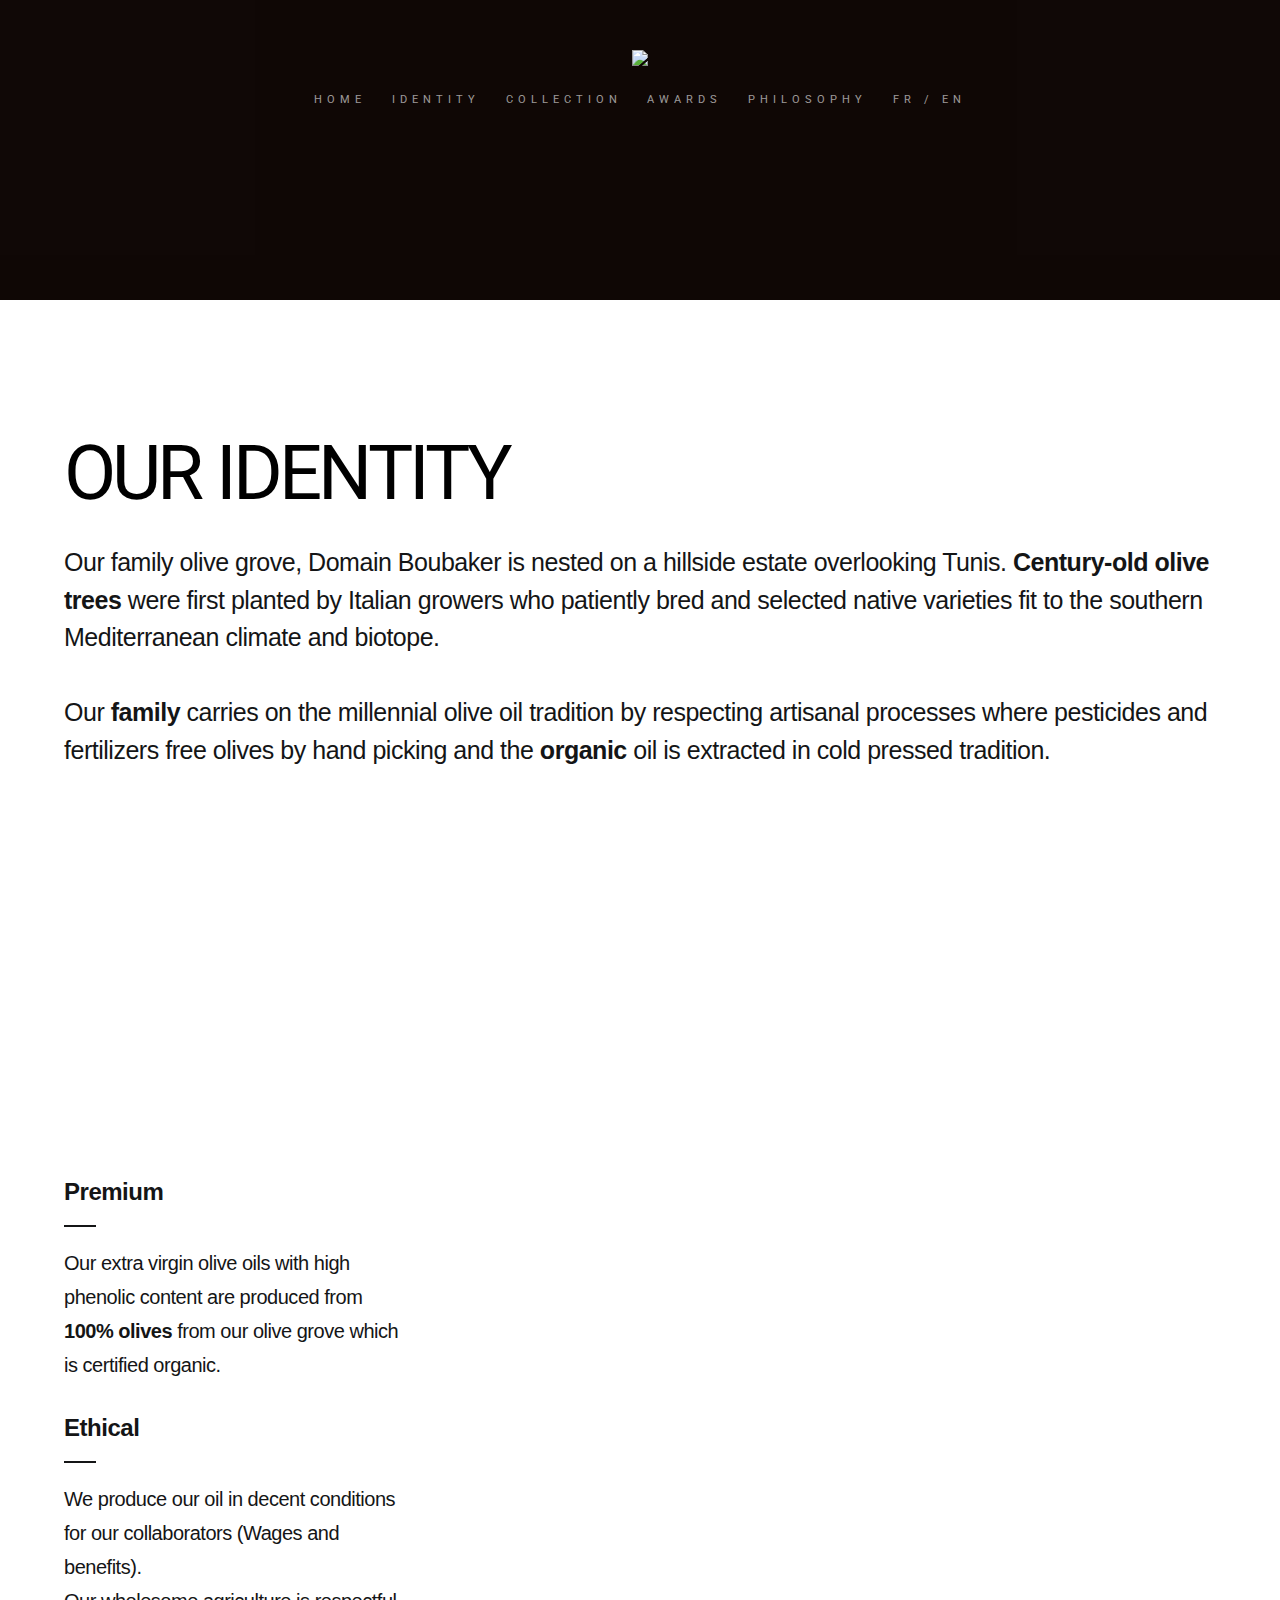
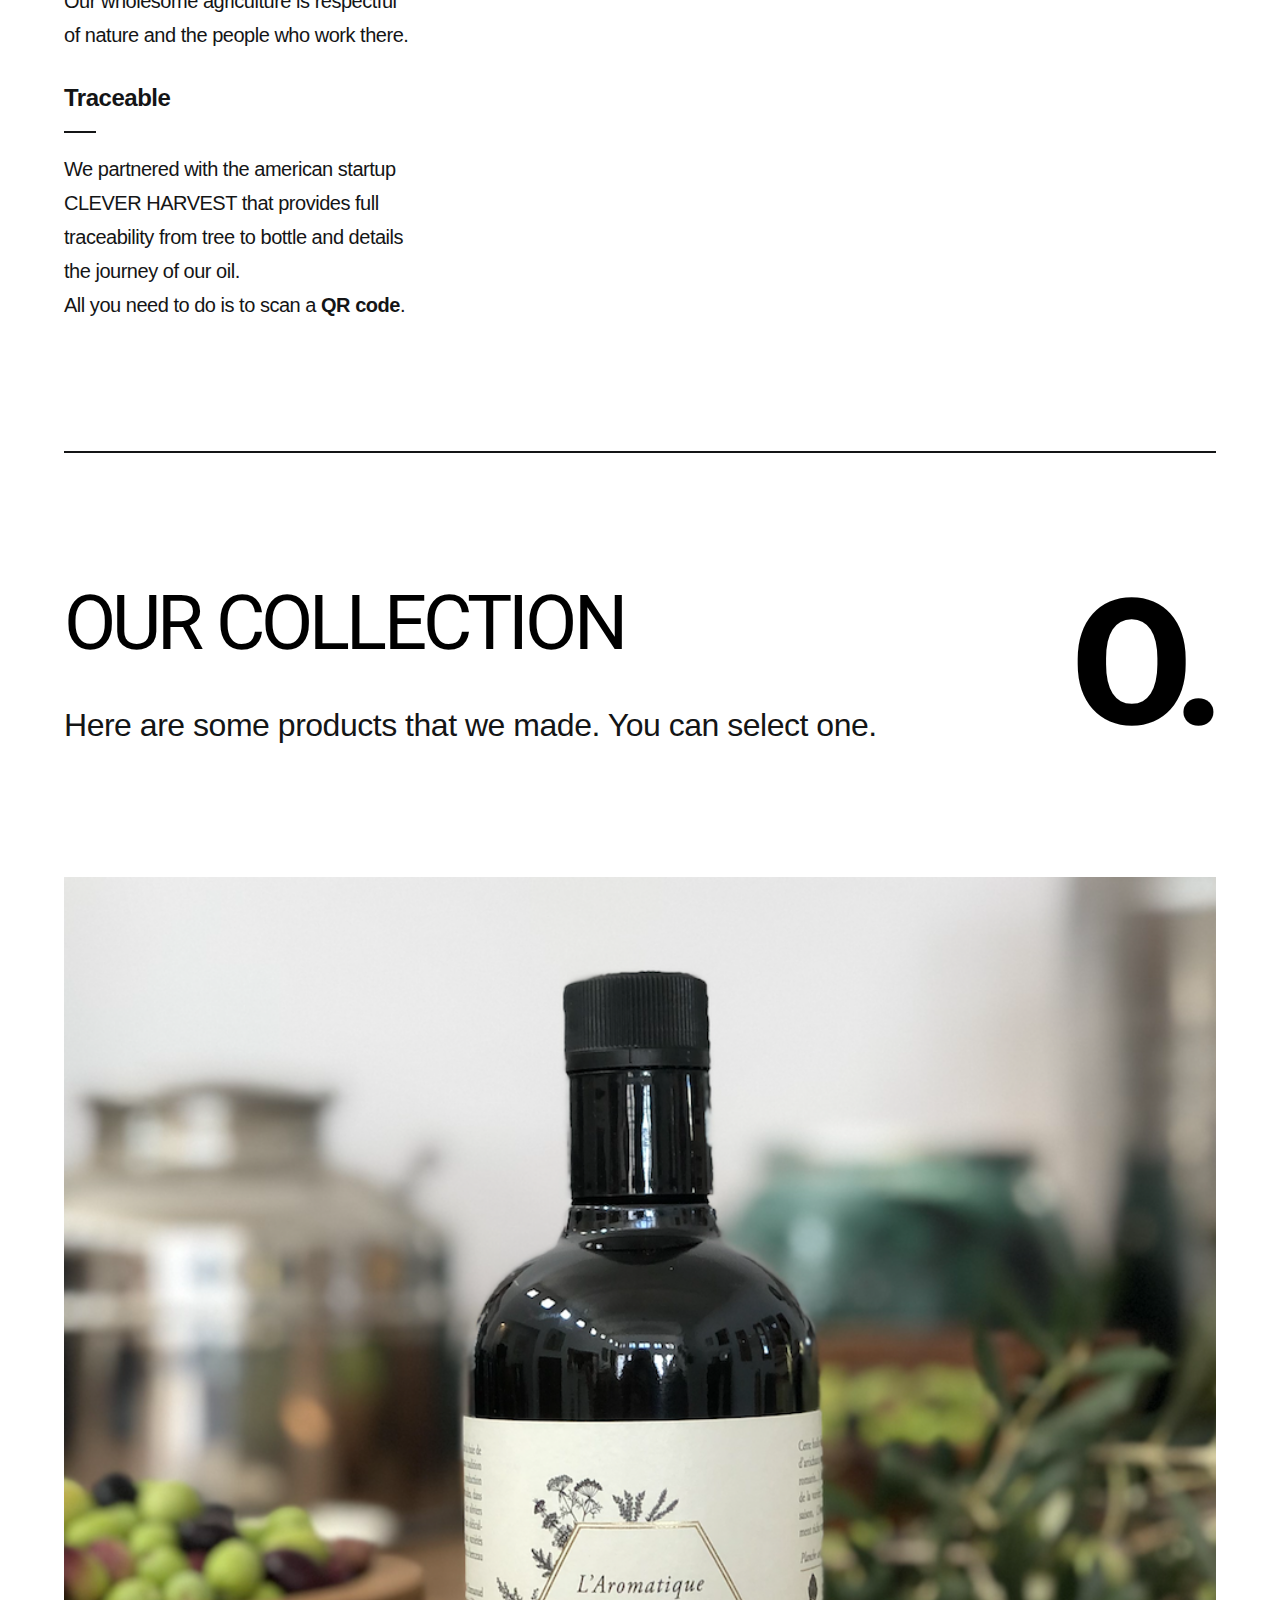
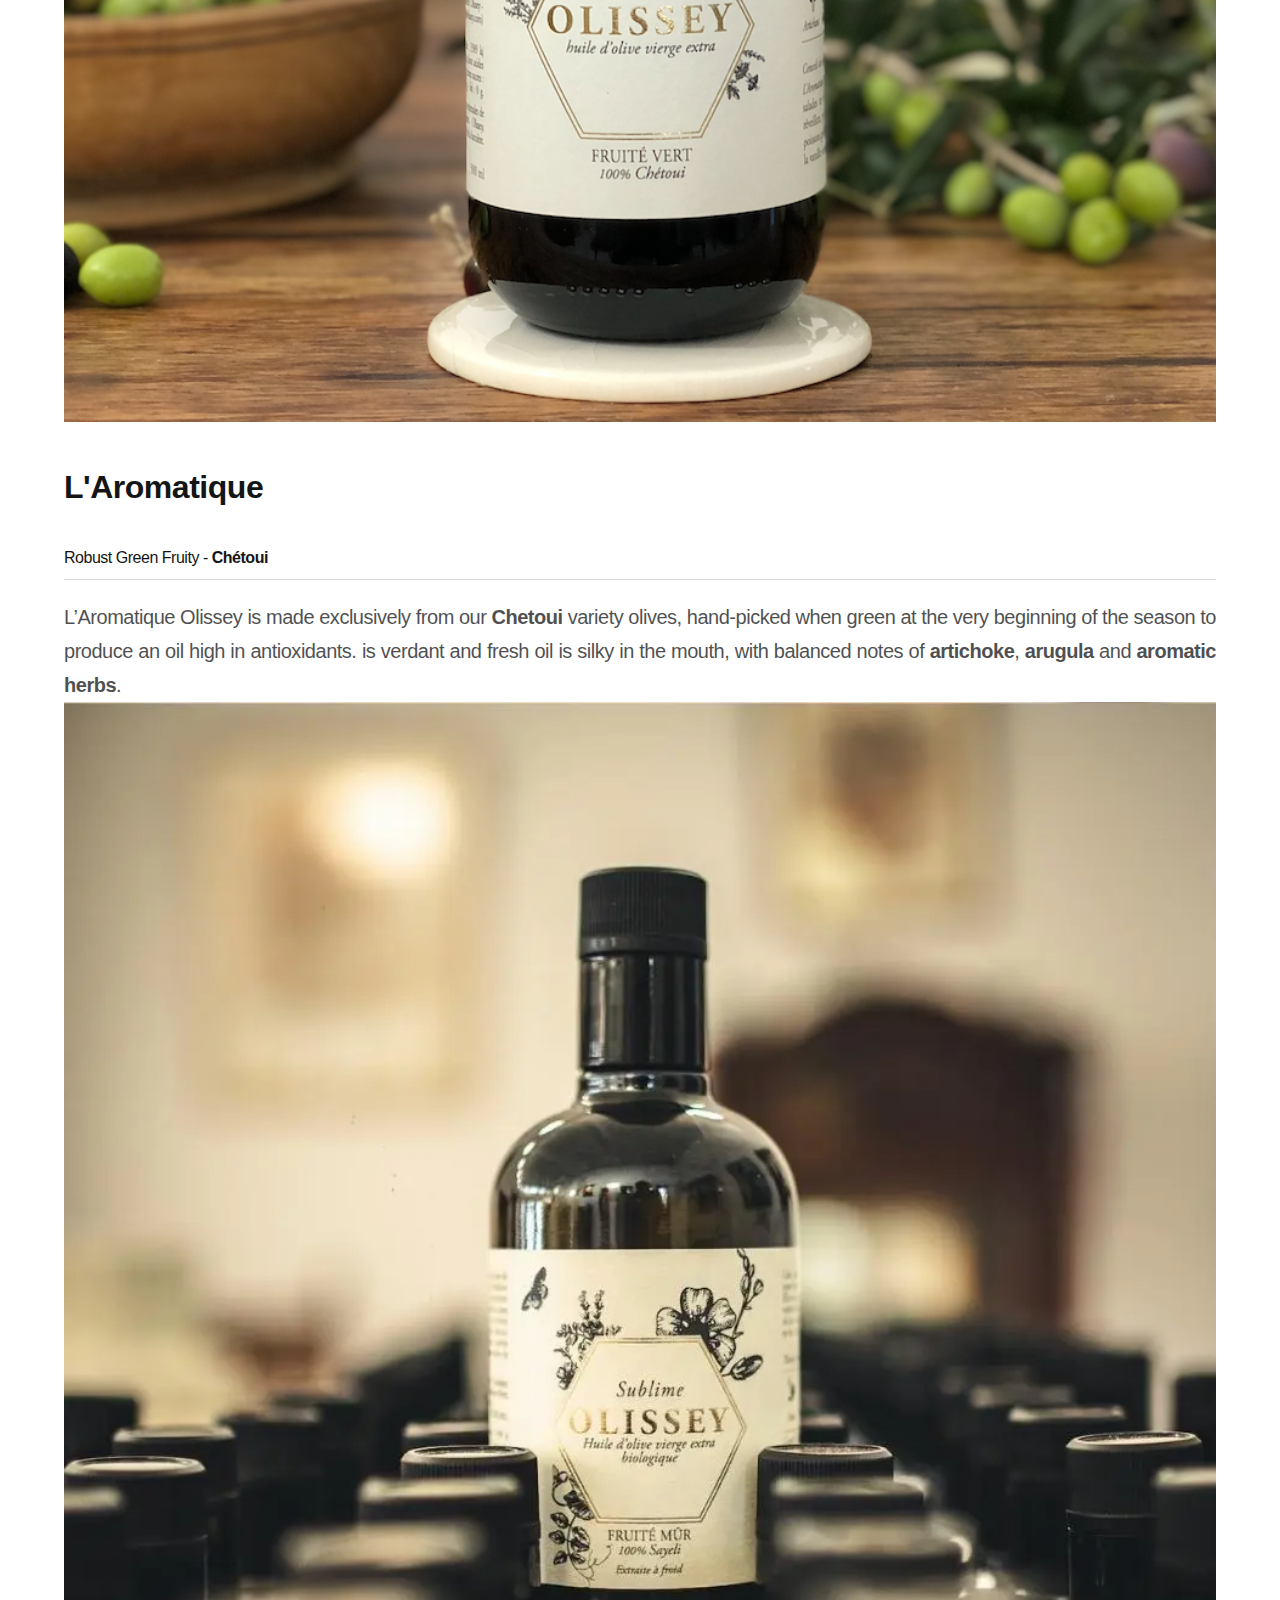
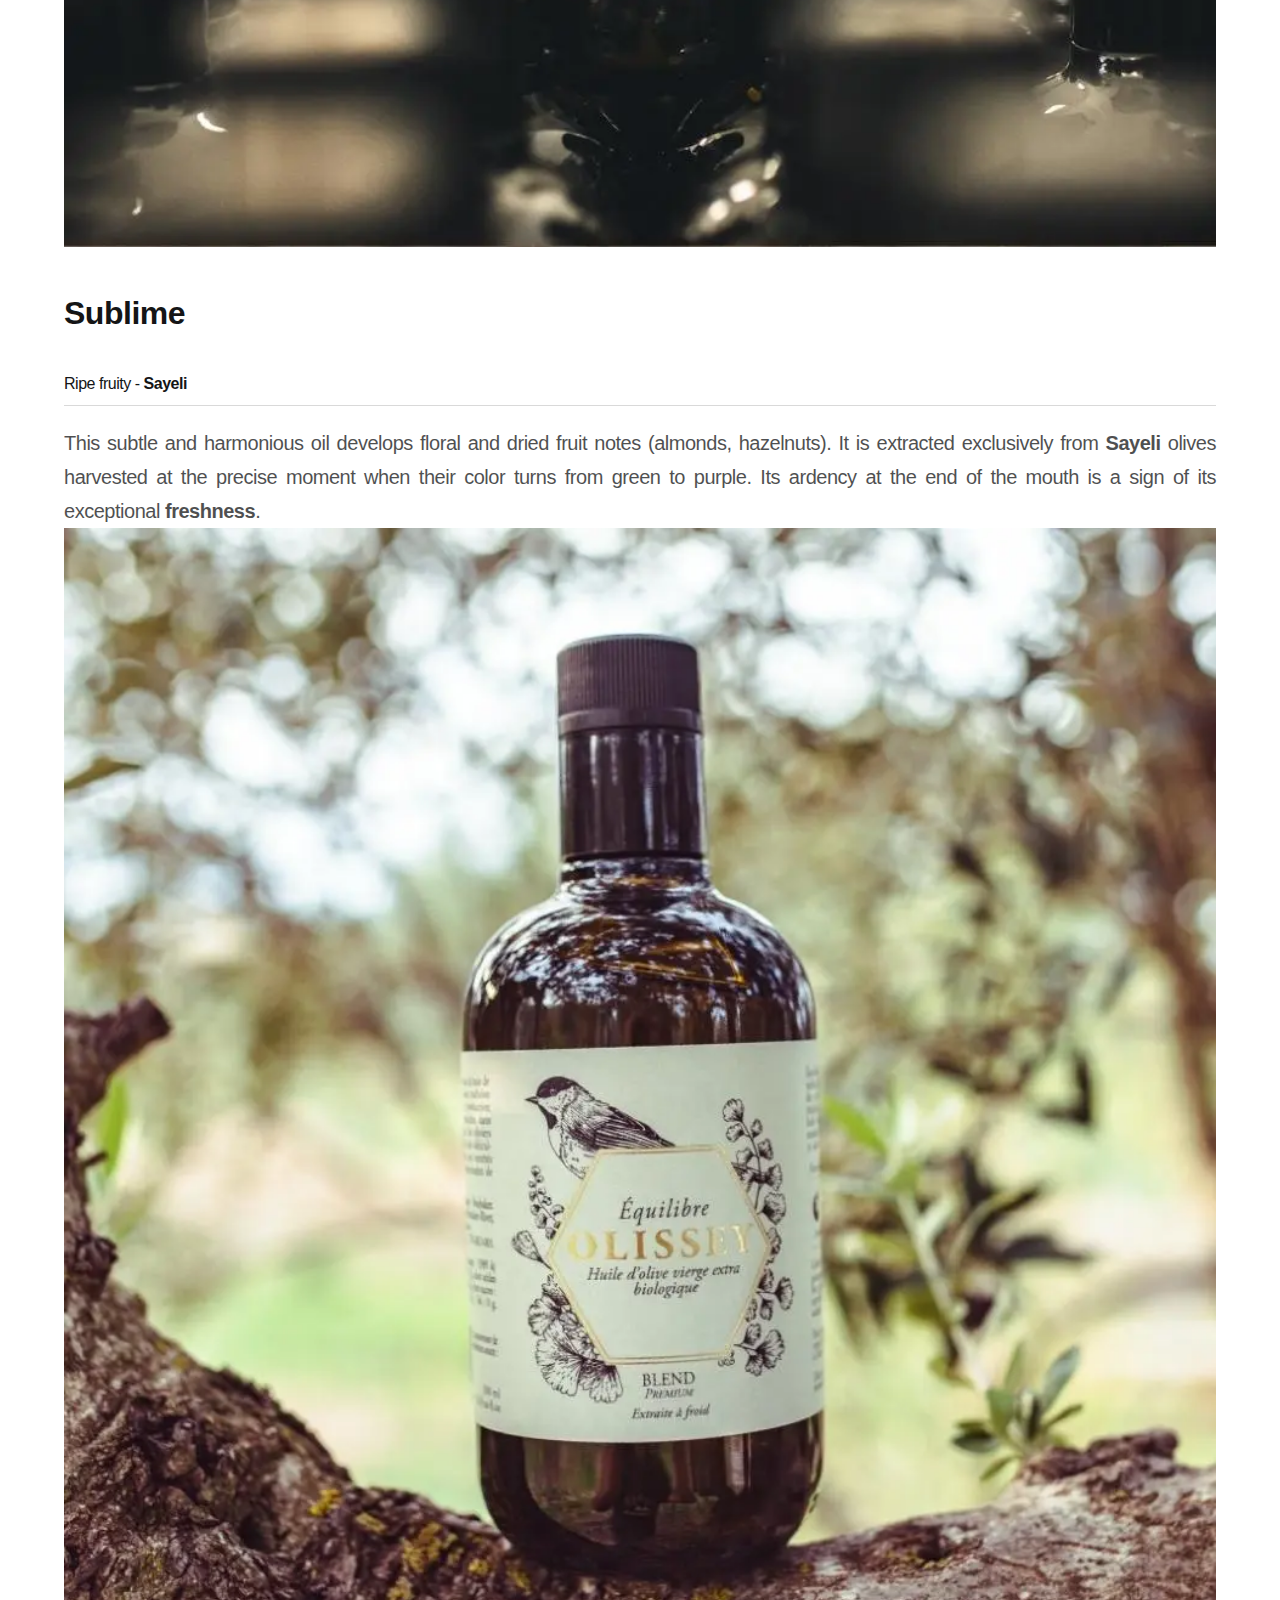
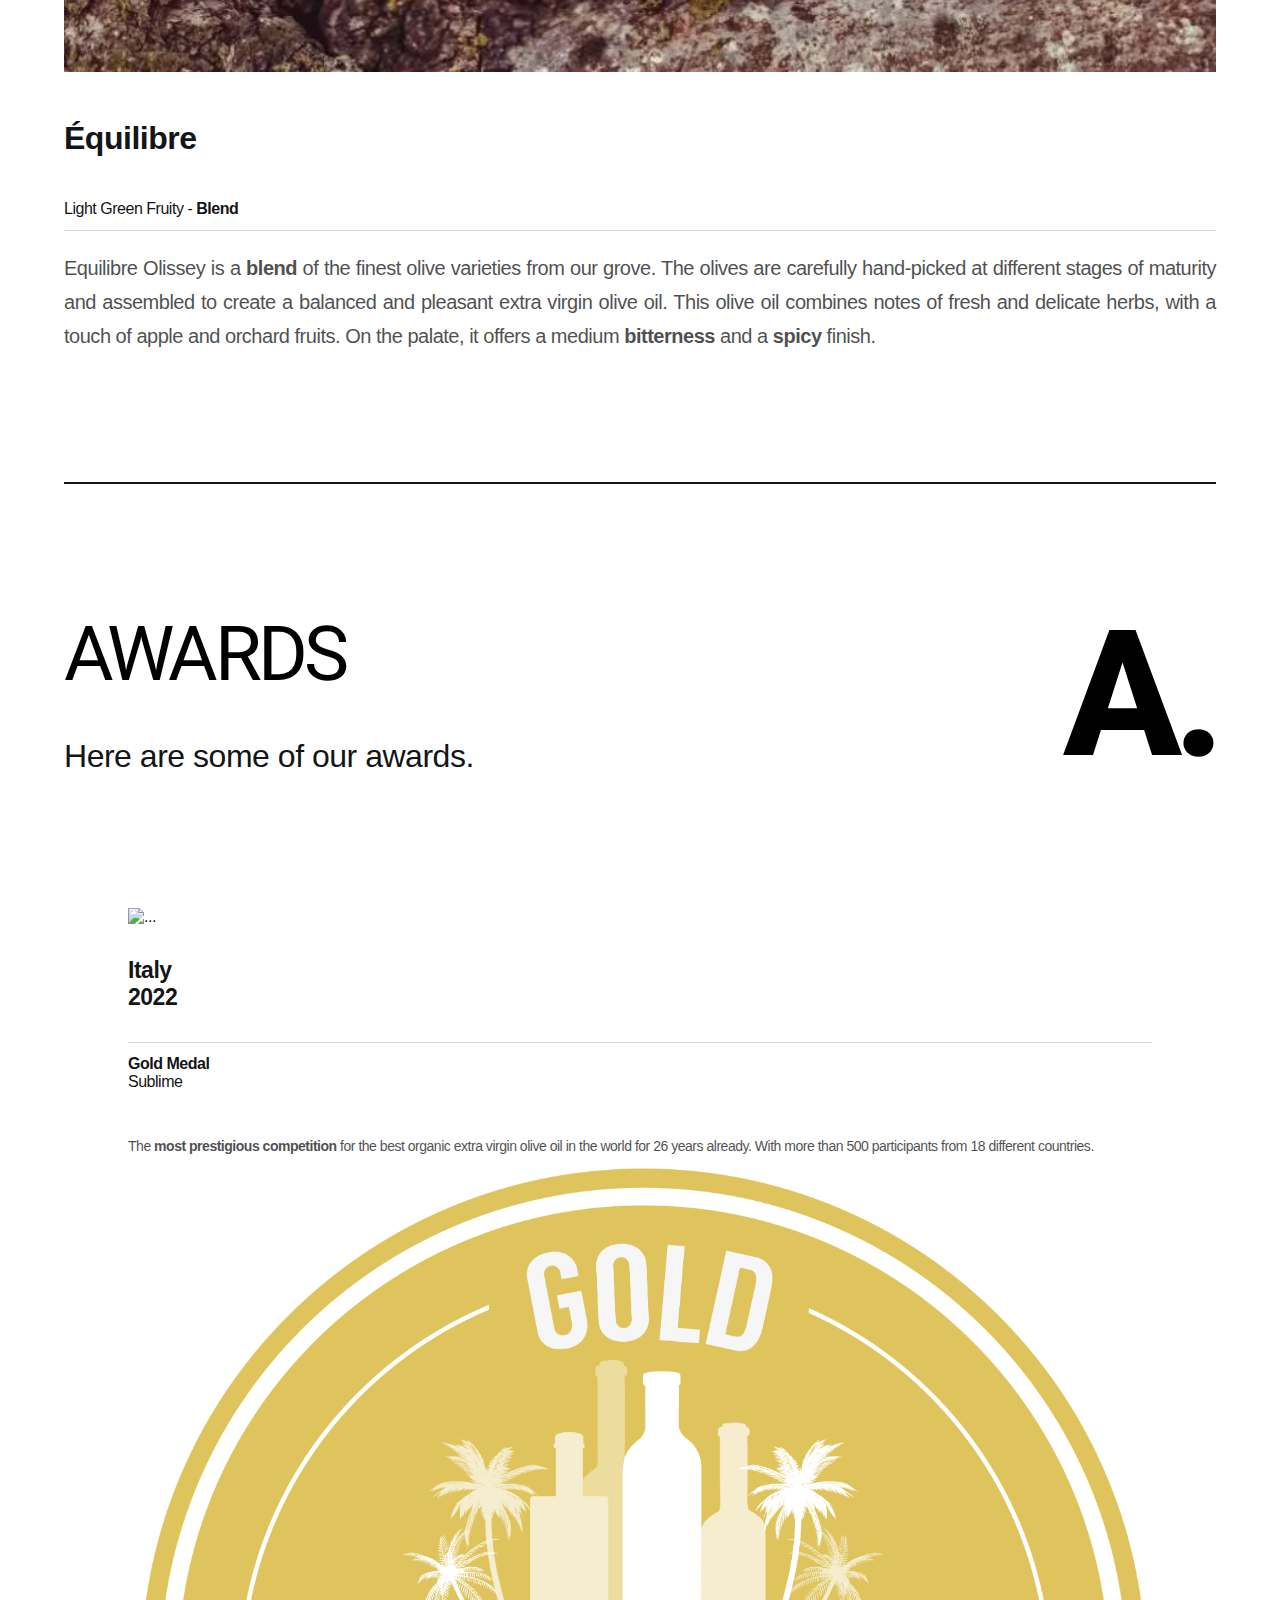
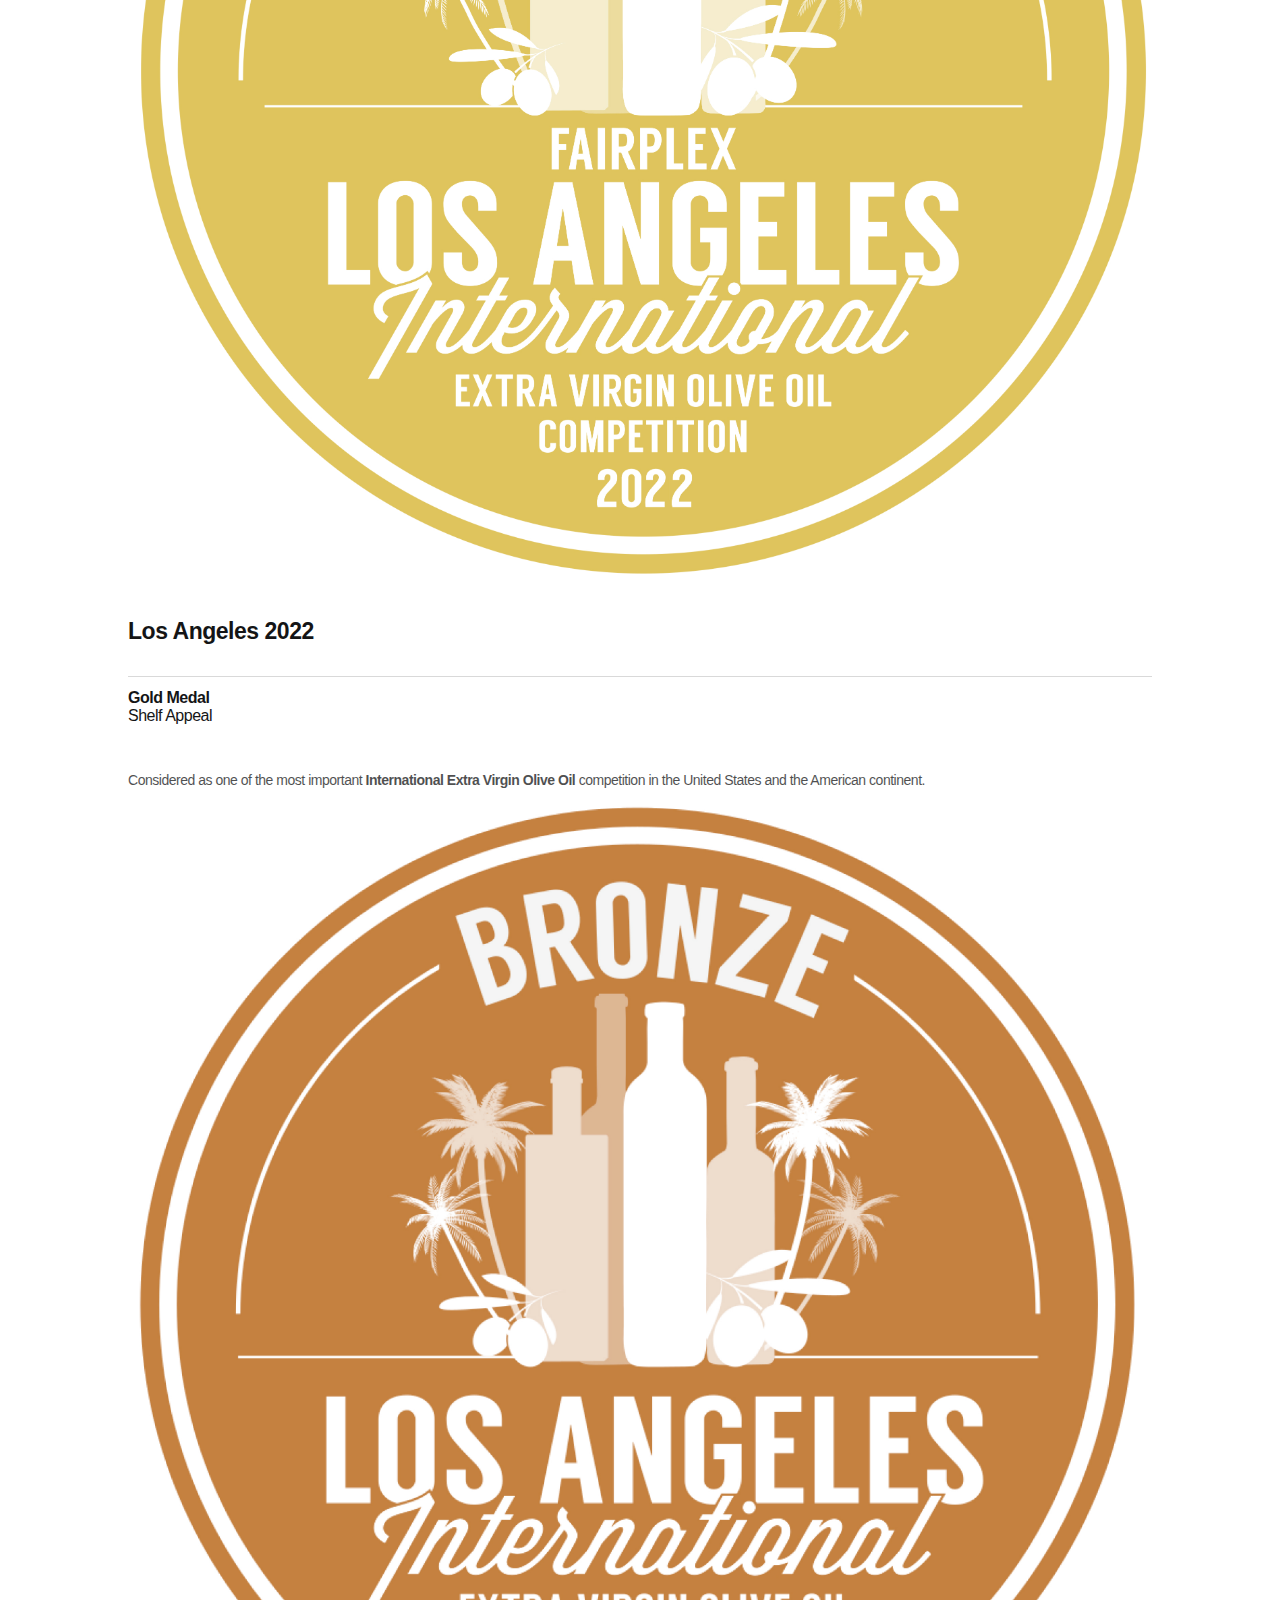
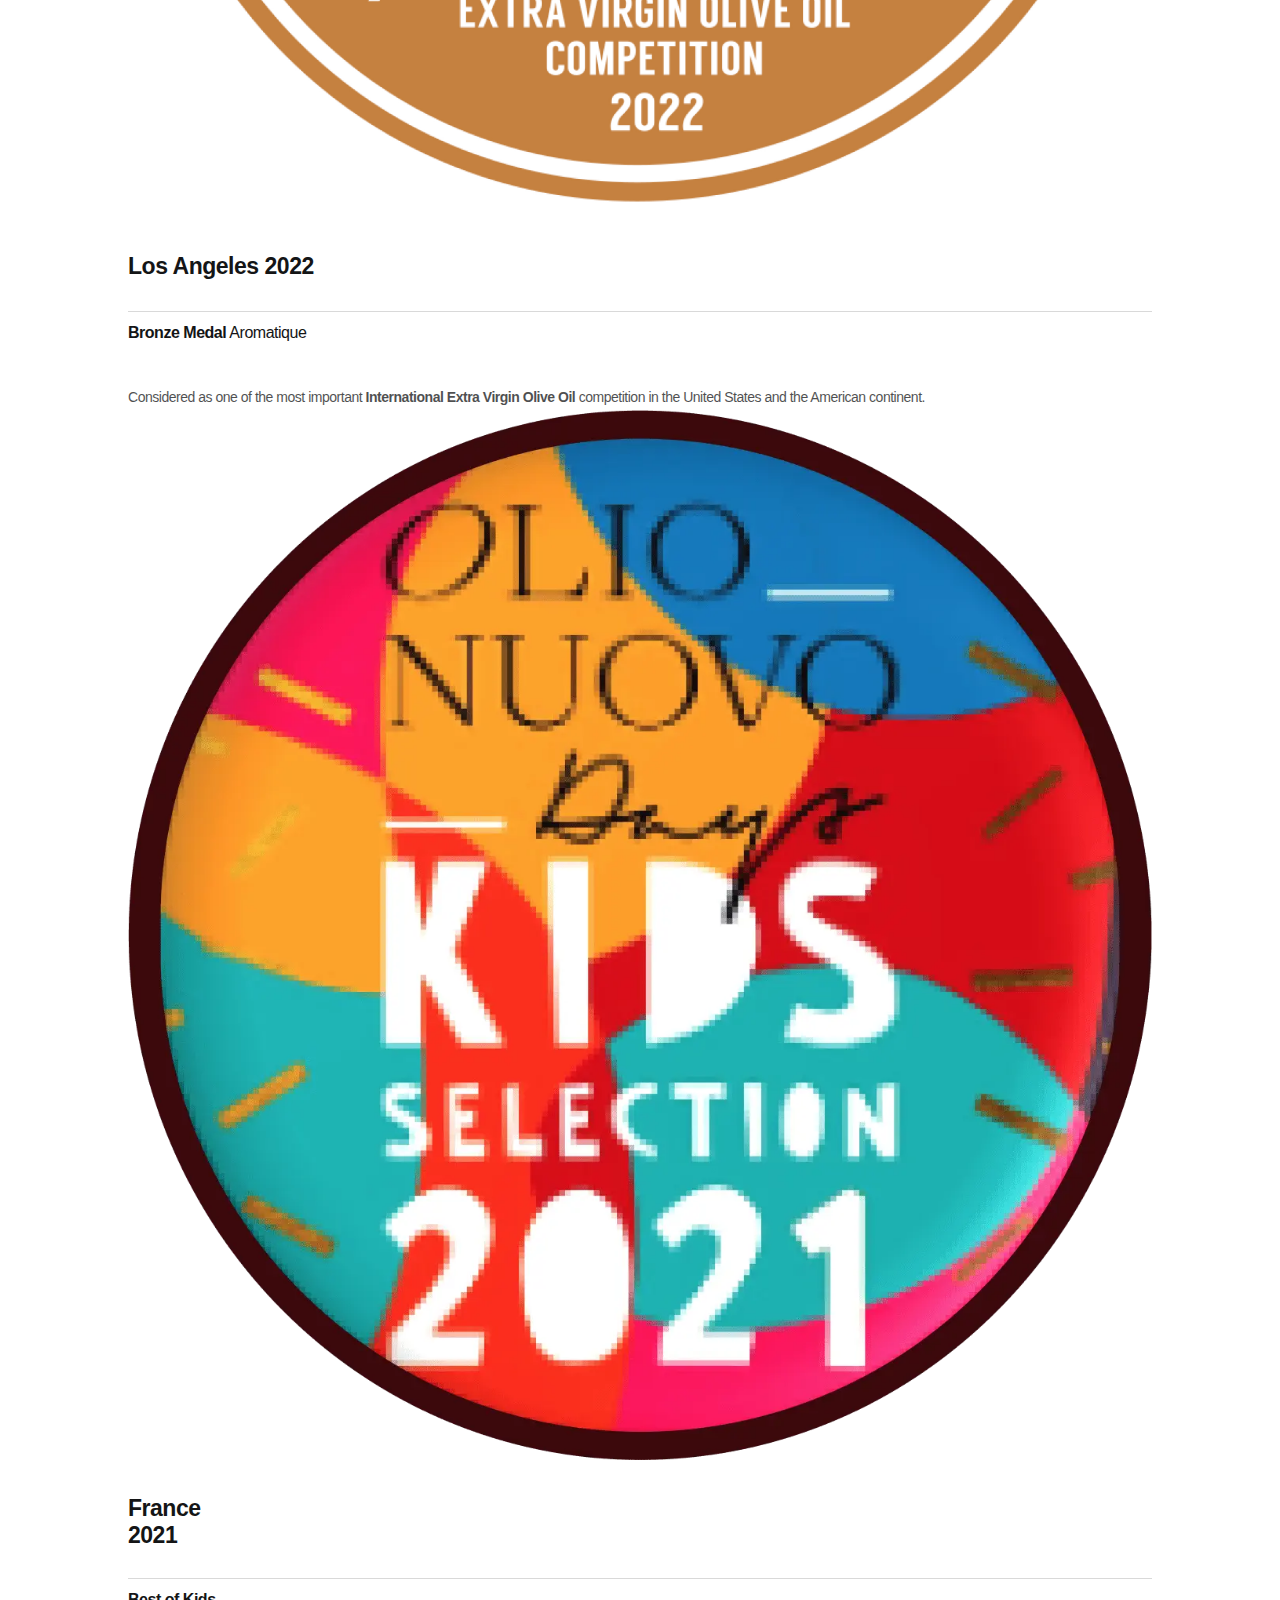
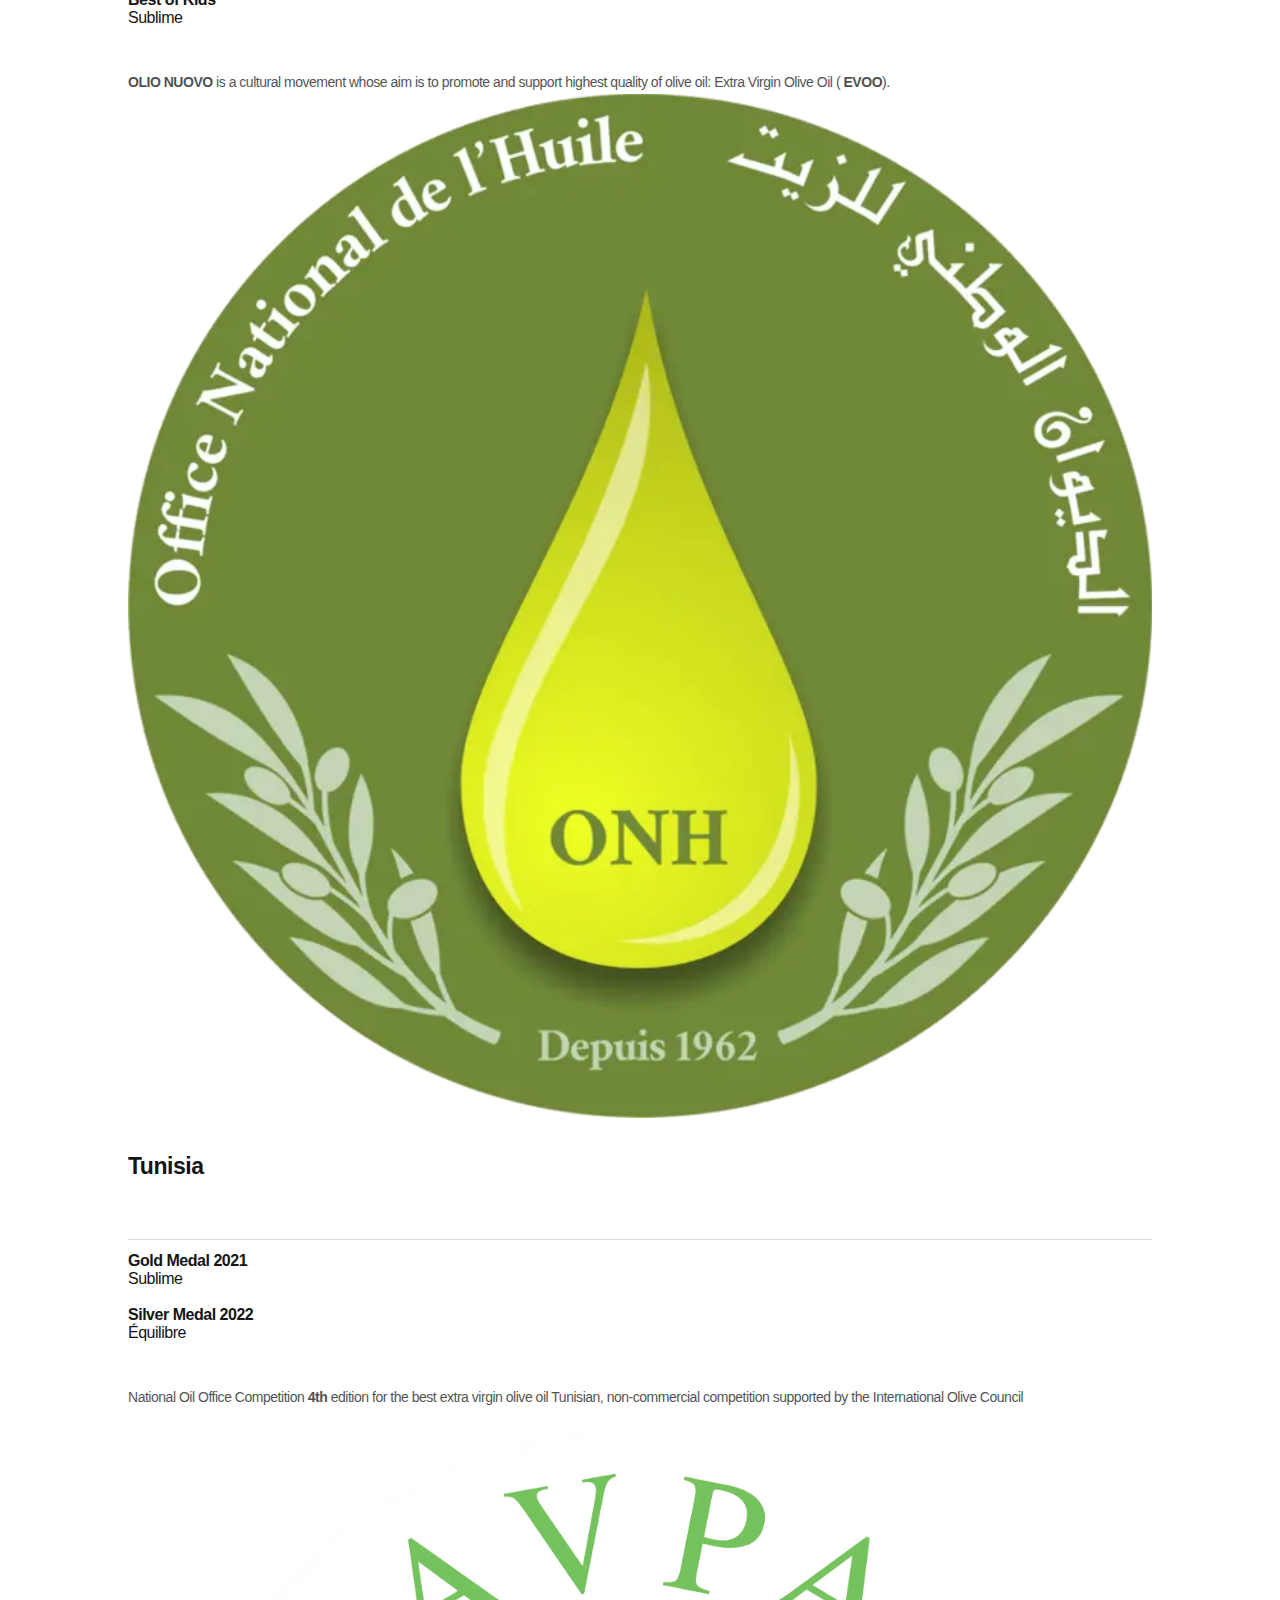
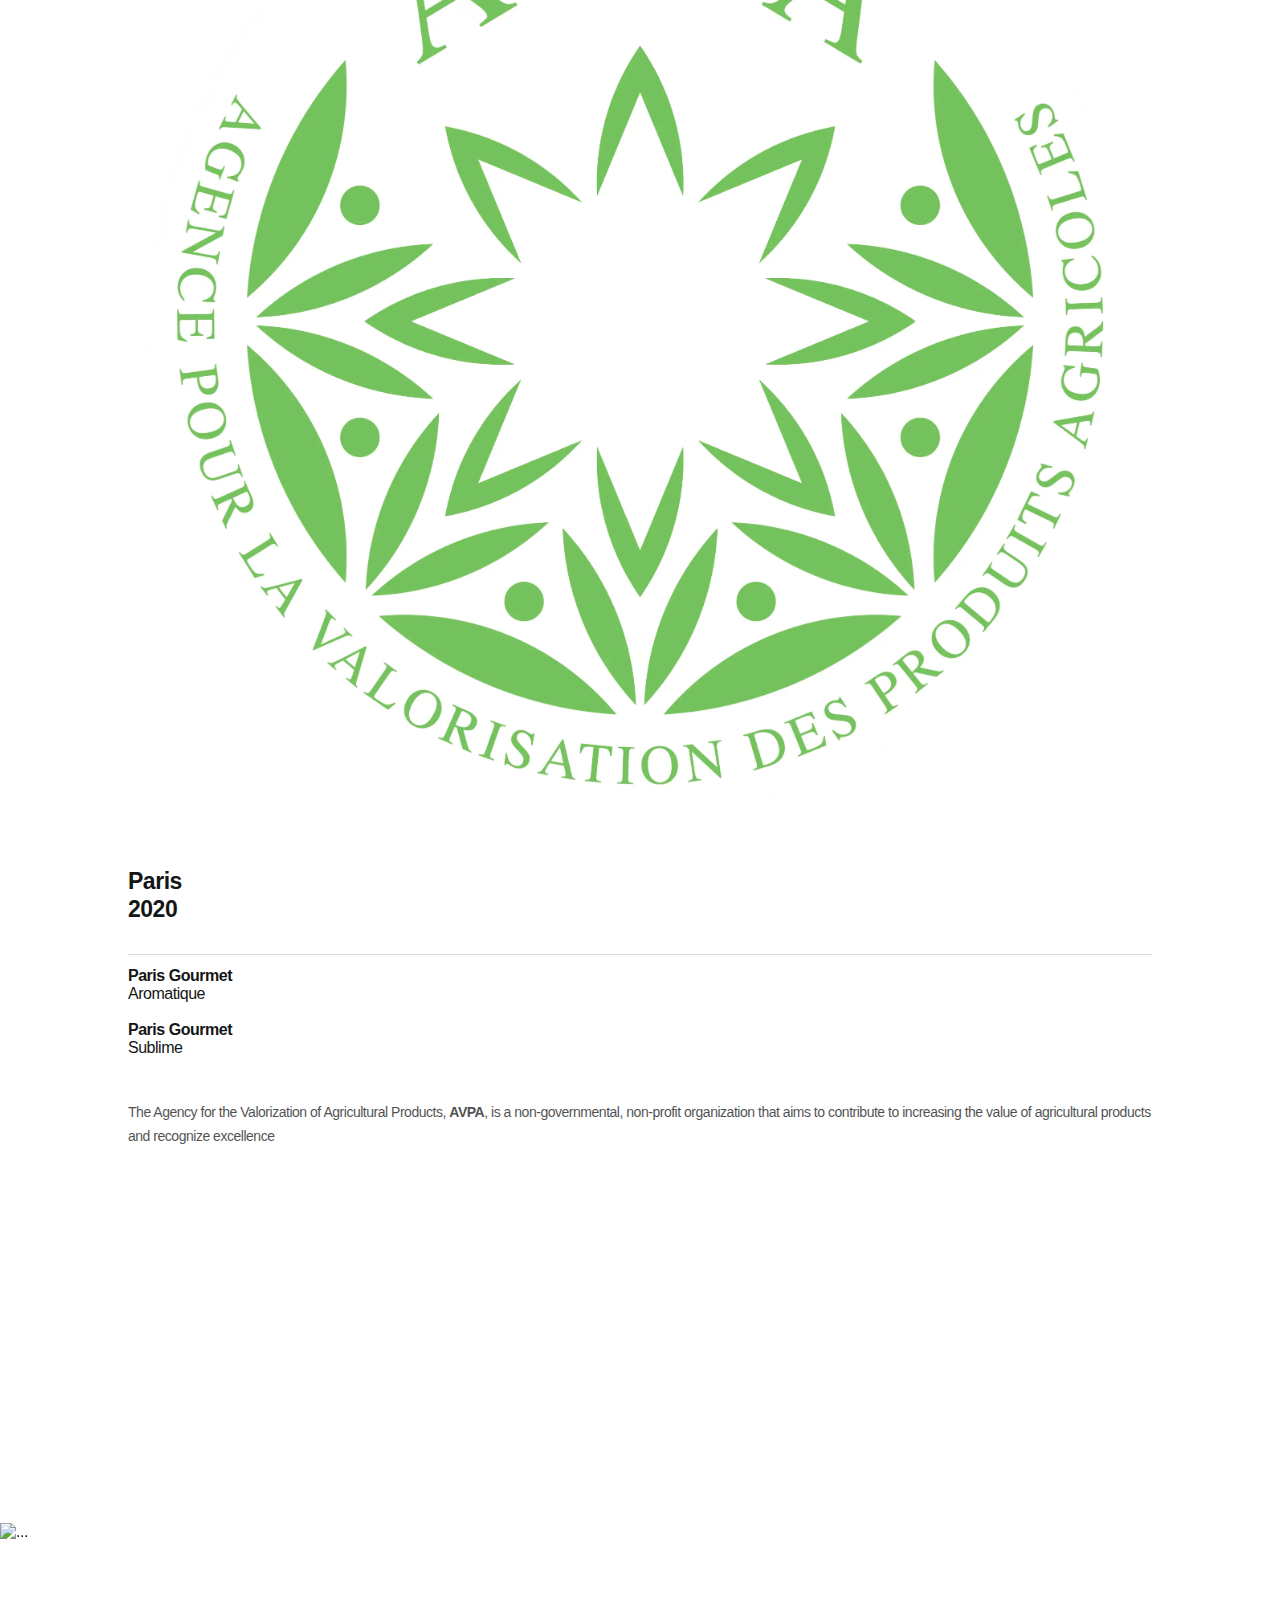
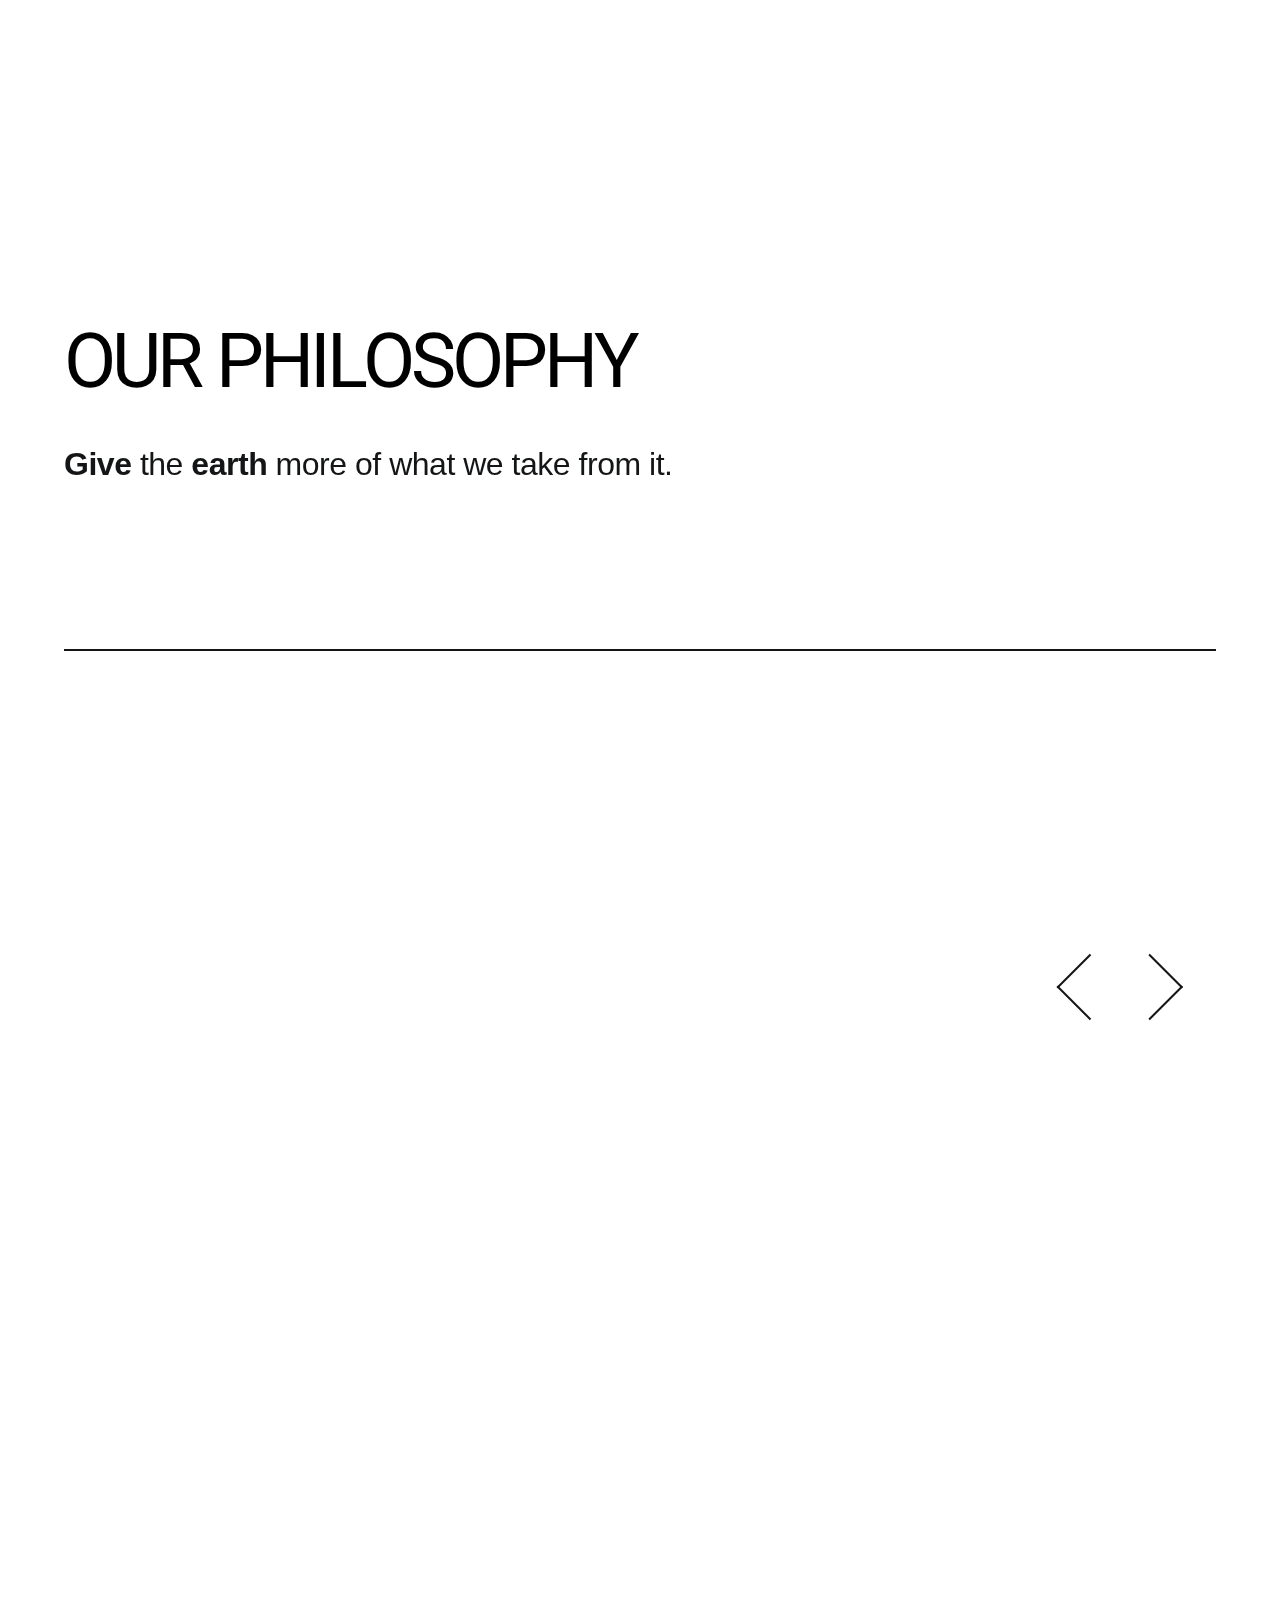
==== commit b34c6f4a: "updated the icon" ====
--- a/index.html
+++ b/index.html
@@ -1,4 +1,4 @@
-<!-- Creator : Full Stack Web Developer | Senior Graphic Designer -->
+<!-- Designer : Full Stack Web Developer | UI/UX DESIGNER -->
 <!--  -->
 <!-- https://hamzahadjtaieb.tech -->
 <!--  -->
@@ -20,7 +20,11 @@
     <meta http-equiv="content-type" content="text/html; charset=UTF-8">
 
     <!-- Page Title Here -->
-    <title>Olissey | Olive Oil Producer</title>
+    <title>Olissey | Tunisian Olive Oil Producer</title>
+
+    <link rel="shortlink" href="https://olissey.com">
+    <link rel="alternate" hreflang="en" href="https://olissey.com/">
+    <link rel="alternate" hreflang="fr" href="https://olissey.com/">
 
     <!-- Meta -->
     <!-- Page Description Here -->
@@ -28,6 +32,7 @@
 
     <!-- Disable screen scaling-->
     <meta name="viewport" content="width=device-width, initial-scale=1, user-scalable=yes, shrink-to-fit=no">
+    <meta name="keywords" content="olissey, olissey olive oil, olissey oil, olissey oil olive, olissey gold medal, olissey spain, oliveoil, food, olive healthyfood, bio olive, bio olive oil, oil bio olive, ,olive oil, tunisian olive oil, best olive oil, best oil, best olive, olive best oil, gold medal olive oil, gold oil, olive, tunisian olive, olissey">
 
     <!-- Twitter Meta -->
     <meta name="twitter:site" content="@olissey">
@@ -35,7 +40,7 @@
     <meta name="twitter:card" content="summary">
     <meta name="twitter:title" content="Olissey">
     <meta name="twitter:description" content="Huile d’olive respectueuse de la Terre et des Hommes, Huile d'olive produite avec amour, passion et respect de la terre et de ses habitants 🌿">
-    <meta name="twitter:image" content="/img/items/cover1-.webp">
+    <meta name="twitter:image" content="/img/items/cover-1.webp">
 
     <!-- Facebook Meta -->
     <meta property="og:url" content="https://olissey.com">
@@ -47,6 +52,8 @@
     <meta property="og:image:type" content="image/jpg">
     <meta property="og:image:width" content="1200">
     <meta property="og:image:height" content="630">
+    <meta property="og:site_name" content="Olissey">
+    <meta property="og:locale" content="en_US">
 
     <!-- Place favicon.ico and apple-touch-icon(s) in the root directory -->
     <!-- Web fonts and Web Icons -->
@@ -66,20 +73,22 @@
 
     <!-- add alt layout here -->
     <link rel="stylesheet" href="css/style-2.css">
+    <link rel="icon" href="https://cdn-icons-png.flaticon.com/512/4293/4293248.png">
 
 
 
 
     <!-- NAVBAR -->
-    <link rel="stylesheet" type="text/css" href="kk.css">
-    <link rel="stylesheet" type="text/css" href="sq.css">
+    <link rel="stylesheet" type="text/css" href="css/style-index-1.css">
+    <link rel="stylesheet" type="text/css" href="css/style-index-2.css">
     <link rel="stylesheet" type="text/css" href="https://fonts.googleapis.com/css2?family=Abel:wght@400&amp;family=Roboto:ital,wght@0,100;0,300;0,400;0,500;0,700;0,900;1,300;1,500;1,700;1,900&amp;family=Source+Code+Pro:wght@300;400;700">
+
     <script type="text/javascript">
         SQUARESPACE_ROLLUPS = {};
     </script>
-    <script crossorigin="anonymous" src="https://assets.squarespace.com/universal/scripts-compressed/style-loader-runtime-d772a0386d51d0b876849-min.en-US.js"></script>
-    <script crossorigin="anonymous" src="https://assets.squarespace.com/universal/scripts-compressed/moment-js-vendor-c5fbc3f5d4c14a3ee3b22-min.en-US.js"></script>
-    <script crossorigin="anonymous" src="https://assets.squarespace.com/universal/scripts-compressed/cldr-resource-pack-d3d137c2757e894533d46-min.en-US.js"></script>
+    <script crossorigin="" src="https://assets.squarespace.com/universal/scripts-compressed/style-loader-runtime-d772a0386d51d0b876849-min.en-US.js"></script>
+    <script crossorigin="" src="https://assets.squarespace.com/universal/scripts-compressed/moment-js-vendor-c5fbc3f5d4c14a3ee3b22-min.en-US.js"></script>
+    <script crossorigin="" src="https://assets.squarespace.com/universal/scripts-compressed/cldr-resource-pack-d3d137c2757e894533d46-min.en-US.js"></script>
     <script>
         (function(rollups, name) {
             if (!rollups[name]) {
@@ -90,8 +99,8 @@
     </script>
 
 
-    <script crossorigin="anonymous" src="https://assets.squarespace.com/universal/scripts-compressed/common-vendors-stable-126e3a849024f3014d9ec-min.en-US.js"></script>
-    <script crossorigin="anonymous" src="https://assets.squarespace.com/universal/scripts-compressed/common-vendors-08ca4ce6df6c18d98d8d2-min.en-US.js"></script>
+    <script crossorigin="" src="https://assets.squarespace.com/universal/scripts-compressed/common-vendors-stable-126e3a849024f3014d9ec-min.en-US.js"></script>
+    <script crossorigin="" src="https://assets.squarespace.com/universal/scripts-compressed/common-vendors-08ca4ce6df6c18d98d8d2-min.en-US.js"></script>
     <script>
         (function(rollups, name) {
             if (!rollups[name]) {
@@ -100,10 +109,10 @@
             rollups[name].js = ["//assets.squarespace.com/universal/scripts-compressed/common-09cb28d6b7e9fb93180c0-min.en-US.js"];
         })(SQUARESPACE_ROLLUPS, 'squarespace-common');
     </script>
-    <script crossorigin="anonymous" src="https://assets.squarespace.com/universal/scripts-compressed/common-09cb28d6b7e9fb93180c0-min.en-US.js"></script>
+    <script crossorigin="" src="https://assets.squarespace.com/universal/scripts-compressed/common-09cb28d6b7e9fb93180c0-min.en-US.js"></script>
     <!-- <link rel="stylesheet" type="text/css"
     href="https://assets.squarespace.com/universal/styles-compressed/commerce-0418f029ba9aeb9db8790-min.en-US.css"> -->
-    <script crossorigin="anonymous" src="https://assets.squarespace.com/universal/scripts-compressed/performance-a352d2bb01b07a1e65146-min.en-US.js" defer></script>
+    <script crossorigin="" src="https://assets.squarespace.com/universal/scripts-compressed/performance-a352d2bb01b07a1e65146-min.en-US.js" defer></script>
     <script data-name="static-context">
         Static = window.Static || {};
         Static.SQUARESPACE_CONTEXT = {
@@ -359,6 +368,19 @@
         SquarespaceFonts.loadViaContext();
         Squarespace.load(window);
     </script>
+
+    <!-- Global site tag (gtag.js) - Google Analytics -->
+    <script async src="https://www.googletagmanager.com/gtag/js?id=G-X5X7ZY7KBN"></script>
+    <script>
+        window.dataLayer = window.dataLayer || [];
+
+        function gtag() {
+            dataLayer.push(arguments);
+        }
+        gtag('js', new Date());
+
+        gtag('config', 'G-X5X7ZY7KBN');
+    </script>
     <link rel="alternate" type="application/rss+xml" title="RSS Feed" href="new-index%EF%B9%96format=rss.rss" />
     <!-- <link rel="stylesheet" type="text/css"
     href="https://static1.squarespace.com/static/sitecss/584c26392e69cf97b9090b2b/58/52e96934e4b0ea14d0f64568/584c26392e69cf97b9090b31/1127/site.css" /> -->
@@ -367,6 +389,10 @@
     <!-- NAVBAR -->
 
 </head>
+
+
+
+
 
 <!-- <div class="row">
   <img class="col img img-4x4" style="
@@ -400,8 +426,8 @@
 
                     <div class="index home ">
                         <a href="#header">
-              Home
-            </a>
+                            Home
+                        </a>
                     </div>
 
 
@@ -410,8 +436,8 @@
 
                     <div class="index home ">
                         <a href="#about">
-              IDENTITY
-            </a>
+                            IDENTITY
+                        </a>
                     </div>
 
 
@@ -420,8 +446,8 @@
 
                     <div class="index home ">
                         <a href="#products">
-              COLLECTION
-            </a>
+                            COLLECTION
+                        </a>
                     </div>
 
 
@@ -430,8 +456,8 @@
 
                     <div class="index home ">
                         <a href="#works">
-              AWARDS
-            </a>
+                            AWARDS
+                        </a>
                     </div>
 
 
@@ -440,8 +466,8 @@
 
                     <div class="index home ">
                         <a href="#missions">
-              PHILOSOPHY
-            </a>
+                            PHILOSOPHY
+                        </a>
                     </div>
 
 
@@ -450,8 +476,8 @@
 
                     <div class=" index home">
                         <a href="#contact">
-              FR / EN
-            </a>
+                            FR / EN
+                        </a>
                     </div>
 
 
@@ -487,10 +513,10 @@
                 </div>
                 <!-- comment the linebreak between these two elements because science
           --><label for="mobileNavToggle" class="mobile-nav-toggle-label show-on-scroll-mobile">
-          <div class="top-bar"></div>
-          <div class="middle-bar"></div>
-          <div class="bottom-bar"></div>
-        </label>
+                    <div class="top-bar"></div>
+                    <div class="middle-bar"></div>
+                    <div class="bottom-bar"></div>
+                </label>
                 <!-- comment the linebreak between these two elements because science
           -->
                 <div id="headerNav" class="tmpl-loading">
@@ -507,8 +533,8 @@
 
                             <div class=" home">
                                 <a href="#header">
-                  Home
-                </a>
+                                    Home
+                                </a>
                             </div>
 
 
@@ -517,8 +543,8 @@
 
                             <div class=" home">
                                 <a href="#about">
-                  IDENTITY
-                </a>
+                                    IDENTITY
+                                </a>
                             </div>
 
 
@@ -527,8 +553,8 @@
 
                             <div class=" home">
                                 <a href="#products">
-                  COLLECTION
-                </a>
+                                    COLLECTION
+                                </a>
                             </div>
 
 
@@ -537,8 +563,8 @@
 
                             <div class=" home">
                                 <a href="#works">
-                  AWARDS
-                </a>
+                                    AWARDS
+                                </a>
                             </div>
 
 
@@ -547,8 +573,8 @@
 
                             <div class=" home">
                                 <a href="#missions">
-                  PHILOSOPHY
-                </a>
+                                    PHILOSOPHY
+                                </a>
                             </div>
 
 
@@ -557,8 +583,8 @@
 
                             <div class="home">
                                 <a href="#contact">
-                  FR / EN
-                </a>
+                                    FR / EN
+                                </a>
                             </div>
 
 
@@ -626,19 +652,19 @@
 
 
                             <div class="index-section-image content-fill">
-                                <img data-src="img/items/cover-1.webp" data-image="img/items/cover-1.webp" data-image-dimensions="1673x1018" data-image-focal-point="0.4085487077534791,0.6303571065266926" />
-                            </div>
-                            <div class="index-image-overlay"></div>
-
-
-
-                            <div class="content page-content has-main-media has-main-image tmpl-loading" id="home-page" data-url-id="home">
-                                <div class="content-inner has-content">
-                                    <div class="sqs-layout sqs-grid-12 columns-12" data-type="page" data-updated-on="1481569943707" id="page-584c2a76440243f420714333">
-                                        <div class="row sqs-row">
-                                            <div class="col sqs-col-12 span-12">
-                                                <div class="sqs-block spacer-block sqs-block-spacer" data-aspect-ratio="58.10276679841897" data-block-type="21" id="block-yui_3_17_2_1_1413574954472_11247">
-                                                    <div class="sqs-block-content">&nbsp;</div>
+                                <img data-src="https://i.imgur.com/BUPvzKV.jpg" data-image="https://i.imgur.com/BUPvzKV.jpg" data-image-dimensions="1673x1018" data-image-focal-point="0.4085487077534791,0.6303571065266926" alt="Olissey | Tunisian Olive Oil Producer" />
+                            </div>
+                            <div class="index-image-overlay "></div>
+
+
+
+                            <div class="content page-content has-main-media has-main-image tmpl-loading " id="home-page " data-url-id="home ">
+                                <div class="content-inner has-content ">
+                                    <div class="sqs-layout sqs-grid-12 columns-12 " data-type="page " data-updated-on="1481569943707 " id="page-584c2a76440243f420714333 ">
+                                        <div class="row sqs-row ">
+                                            <div class="col sqs-col-12 span-12 ">
+                                                <div class="sqs-block spacer-block sqs-block-spacer " data-aspect-ratio="58.10276679841897 " data-block-type="21 " id="block-yui_3_17_2_1_1413574954472_11247 ">
+                                                    <div class="sqs-block-content ">&nbsp;</div>
                                                 </div>
                                             </div>
                                         </div>
@@ -658,7 +684,7 @@
                         </div>
                     </div>
 
-                    <div id="whoarewe-section" class="index-section no-main-image page" data-url-id="whoarewe" data-collection-id="584c2ad046c3c4a70fee0202" data-edit-main-image="Background">
+                    <div id="whoarewe-section " class="index-section no-main-image page " data-url-id="whoarewe " data-collection-id="584c2ad046c3c4a70fee0202 " data-edit-main-image="Background ">
                     </div>
 
                 </div>
@@ -667,17 +693,17 @@
 
 
 
-            <div class="sqs-custom-cart custom-cart empty">
-                <a href="cart.html" class="custom-cart-button">Cart (<span class="sqs-cart-quantity">0</span>)</a>
+            <div class="sqs-custom-cart custom-cart empty ">
+                <a href="cart.html " class="custom-cart-button ">Cart (<span class="sqs-cart-quantity ">0</span>)</a>
             </div>
 
 
         </div>
     </div>
 
-    <script src="https://static1.squarespace.com/static/ta/52e968b5e4b04d2aa2a3bba3/1127/scripts/site-bundle.js" type="text/javascript"></script>
-
-    <script type="text/javascript" data-sqs-type="imageloader-bootstrapper">
+    <script src="https://static1.squarespace.com/static/ta/52e968b5e4b04d2aa2a3bba3/1127/scripts/site-bundle.js " type="text/javascript "></script>
+
+    <script type="text/javascript " data-sqs-type="imageloader-bootstrapper ">
         (function() {
             if (window.ImageLoader) {
                 window.ImageLoader.bootstrap({}, document);
@@ -686,56 +712,67 @@
     </script>
     <script>
         Squarespace.afterBodyLoad(Y);
-    </script><svg xmlns="http://www.w3.org/2000/svg" version="1.1" style="display:none" data-usage="social-icons-svg">
-    <symbol id="facebook-icon" viewBox="0 0 64 64">
-      <path
-        d="M34.1,47V33.3h4.6l0.7-5.3h-5.3v-3.4c0-1.5,0.4-2.6,2.6-2.6l2.8,0v-4.8c-0.5-0.1-2.2-0.2-4.1-0.2 c-4.1,0-6.9,2.5-6.9,7V28H24v5.3h4.6V47H34.1z" />
-    </symbol>
-    <symbol id="facebook-mask" viewBox="0 0 64 64">
-      <path
-        d="M0,0v64h64V0H0z M39.6,22l-2.8,0c-2.2,0-2.6,1.1-2.6,2.6V28h5.3l-0.7,5.3h-4.6V47h-5.5V33.3H24V28h4.6V24 c0-4.6,2.8-7,6.9-7c2,0,3.6,0.1,4.1,0.2V22z" />
-    </symbol>
-    <symbol id="soundcloud-icon" viewBox="0 0 64 64">
-      <path
-        d="M43.6,30c-0.6,0-1.2,0.1-1.7,0.3c-0.3-4-3.7-7.1-7.7-7.1c-1,0-2,0.2-2.8,0.5 C31.1,23.9,31,24,31,24.3v13.9c0,0.3,0.2,0.5,0.5,0.5c0,0,12.2,0,12.2,0c2.4,0,4.4-1.9,4.4-4.4C48,31.9,46,30,43.6,30z M27.2,25.1 c-0.7,0-1.2,0.5-1.2,1.1v11.3c0,0.7,0.6,1.2,1.2,1.2c0.7,0,1.2-0.6,1.2-1.2V26.2C28.4,25.6,27.8,25.1,27.2,25.1z M22.2,27.8 c-0.7,0-1.2,0.5-1.2,1.1v8.5c0,0.7,0.6,1.2,1.2,1.2s1.2-0.6,1.2-1.2V29C23.4,28.3,22.9,27.8,22.2,27.8z M17.2,30.2 c-0.7,0-1.2,0.5-1.2,1.1v4.9c0,0.7,0.6,1.2,1.2,1.2c0.7,0,1.2-0.6,1.2-1.2v-4.9C18.5,30.7,17.9,30.2,17.2,30.2z" />
-    </symbol>
-    <symbol id="soundcloud-mask" viewBox="0 0 64 64">
-      <path
-        d="M0,0v64h64V0H0z M18.5,36.3c0,0.7-0.6,1.2-1.2,1.2c-0.7,0-1.2-0.6-1.2-1.2v-4.9c0-0.6,0.6-1.1,1.2-1.1 c0.7,0,1.2,0.5,1.2,1.1V36.3z M23.4,37.5c0,0.7-0.6,1.2-1.2,1.2S21,38.2,21,37.5V29c0-0.6,0.6-1.1,1.2-1.1s1.2,0.5,1.2,1.1V37.5z  M28.4,37.5c0,0.7-0.6,1.2-1.2,1.2c-0.7,0-1.2-0.6-1.2-1.2V26.2c0-0.6,0.6-1.1,1.2-1.1c0.7,0,1.2,0.5,1.2,1.1V37.5z M43.6,38.7 c0,0-12.1,0-12.2,0c-0.3,0-0.5-0.2-0.5-0.5V24.3c0-0.3,0.1-0.4,0.4-0.5c0.9-0.3,1.8-0.5,2.8-0.5c4,0,7.4,3.1,7.7,7.1 c0.5-0.2,1.1-0.3,1.7-0.3c2.4,0,4.4,2,4.4,4.4C48,36.8,46,38.7,43.6,38.7z" />
-    </symbol>
-    <symbol id="spotify-icon" viewBox="0 0 64 64">
-      <path
-        d="M32,16c-8.8,0-16,7.2-16,16c0,8.8,7.2,16,16,16c8.8,0,16-7.2,16-16C48,23.2,40.8,16,32,16 M39.3,39.1c-0.3,0.5-0.9,0.6-1.4,0.3c-3.8-2.3-8.5-2.8-14.1-1.5c-0.5,0.1-1.1-0.2-1.2-0.7c-0.1-0.5,0.2-1.1,0.8-1.2 c6.1-1.4,11.3-0.8,15.5,1.8C39.5,38,39.6,38.6,39.3,39.1 M41.3,34.7c-0.4,0.6-1.1,0.8-1.7,0.4c-4.3-2.6-10.9-3.4-15.9-1.9 c-0.7,0.2-1.4-0.2-1.6-0.8c-0.2-0.7,0.2-1.4,0.8-1.6c5.8-1.8,13-0.9,18,2.1C41.5,33.4,41.7,34.1,41.3,34.7 M41.5,30.2 c-5.2-3.1-13.7-3.3-18.6-1.9c-0.8,0.2-1.6-0.2-1.9-1c-0.2-0.8,0.2-1.6,1-1.9c5.7-1.7,15-1.4,21,2.1c0.7,0.4,0.9,1.3,0.5,2.1 C43.1,30.4,42.2,30.6,41.5,30.2" />
-    </symbol>
-    <symbol id="spotify-mask" viewBox="0 0 64 64">
-      <path
-        d="M39,37.7c-4.2-2.6-9.4-3.2-15.5-1.8c-0.5,0.1-0.9,0.7-0.8,1.2c0.1,0.5,0.7,0.9,1.2,0.7c5.6-1.3,10.3-0.8,14.1,1.5 c0.5,0.3,1.1,0.1,1.4-0.3C39.6,38.6,39.5,38,39,37.7z M40.9,33c-4.9-3-12.2-3.9-18-2.1c-0.7,0.2-1,0.9-0.8,1.6 c0.2,0.7,0.9,1,1.6,0.8c5.1-1.5,11.6-0.8,15.9,1.9c0.6,0.4,1.4,0.2,1.7-0.4C41.7,34.1,41.5,33.4,40.9,33z M0,0v64h64V0H0z M32,48 c-8.8,0-16-7.2-16-16c0-8.8,7.2-16,16-16c8.8,0,16,7.2,16,16C48,40.8,40.8,48,32,48z M43,27.6c-5.9-3.5-15.3-3.9-21-2.1 c-0.8,0.2-1.2,1.1-1,1.9c0.2,0.8,1.1,1.2,1.9,1c4.9-1.5,13.4-1.2,18.6,1.9c0.7,0.4,1.6,0.2,2.1-0.5C43.9,29,43.7,28,43,27.6z" />
-    </symbol>
-    <symbol id="instagram-icon" viewBox="0 0 64 64">
-      <path
-        d="M46.91,25.816c-0.073-1.597-0.326-2.687-0.697-3.641c-0.383-0.986-0.896-1.823-1.73-2.657c-0.834-0.834-1.67-1.347-2.657-1.73c-0.954-0.371-2.045-0.624-3.641-0.697C36.585,17.017,36.074,17,32,17s-4.585,0.017-6.184,0.09c-1.597,0.073-2.687,0.326-3.641,0.697c-0.986,0.383-1.823,0.896-2.657,1.73c-0.834,0.834-1.347,1.67-1.73,2.657c-0.371,0.954-0.624,2.045-0.697,3.641C17.017,27.415,17,27.926,17,32c0,4.074,0.017,4.585,0.09,6.184c0.073,1.597,0.326,2.687,0.697,3.641c0.383,0.986,0.896,1.823,1.73,2.657c0.834,0.834,1.67,1.347,2.657,1.73c0.954,0.371,2.045,0.624,3.641,0.697C27.415,46.983,27.926,47,32,47s4.585-0.017,6.184-0.09c1.597-0.073,2.687-0.326,3.641-0.697c0.986-0.383,1.823-0.896,2.657-1.73c0.834-0.834,1.347-1.67,1.73-2.657c0.371-0.954,0.624-2.045,0.697-3.641C46.983,36.585,47,36.074,47,32S46.983,27.415,46.91,25.816z M44.21,38.061c-0.067,1.462-0.311,2.257-0.516,2.785c-0.272,0.7-0.597,1.2-1.122,1.725c-0.525,0.525-1.025,0.85-1.725,1.122c-0.529,0.205-1.323,0.45-2.785,0.516c-1.581,0.072-2.056,0.087-6.061,0.087s-4.48-0.015-6.061-0.087c-1.462-0.067-2.257-0.311-2.785-0.516c-0.7-0.272-1.2-0.597-1.725-1.122c-0.525-0.525-0.85-1.025-1.122-1.725c-0.205-0.529-0.45-1.323-0.516-2.785c-0.072-1.582-0.087-2.056-0.087-6.061s0.015-4.48,0.087-6.061c0.067-1.462,0.311-2.257,0.516-2.785c0.272-0.7,0.597-1.2,1.122-1.725c0.525-0.525,1.025-0.85,1.725-1.122c0.529-0.205,1.323-0.45,2.785-0.516c1.582-0.072,2.056-0.087,6.061-0.087s4.48,0.015,6.061,0.087c1.462,0.067,2.257,0.311,2.785,0.516c0.7,0.272,1.2,0.597,1.725,1.122c0.525,0.525,0.85,1.025,1.122,1.725c0.205,0.529,0.45,1.323,0.516,2.785c0.072,1.582,0.087,2.056,0.087,6.061S44.282,36.48,44.21,38.061z M32,24.297c-4.254,0-7.703,3.449-7.703,7.703c0,4.254,3.449,7.703,7.703,7.703c4.254,0,7.703-3.449,7.703-7.703C39.703,27.746,36.254,24.297,32,24.297z M32,37c-2.761,0-5-2.239-5-5c0-2.761,2.239-5,5-5s5,2.239,5,5C37,34.761,34.761,37,32,37z M40.007,22.193c-0.994,0-1.8,0.806-1.8,1.8c0,0.994,0.806,1.8,1.8,1.8c0.994,0,1.8-0.806,1.8-1.8C41.807,22.999,41.001,22.193,40.007,22.193z" />
-    </symbol>
-    <symbol id="instagram-mask" viewBox="0 0 64 64">
-      <path
-        d="M43.693,23.153c-0.272-0.7-0.597-1.2-1.122-1.725c-0.525-0.525-1.025-0.85-1.725-1.122c-0.529-0.205-1.323-0.45-2.785-0.517c-1.582-0.072-2.056-0.087-6.061-0.087s-4.48,0.015-6.061,0.087c-1.462,0.067-2.257,0.311-2.785,0.517c-0.7,0.272-1.2,0.597-1.725,1.122c-0.525,0.525-0.85,1.025-1.122,1.725c-0.205,0.529-0.45,1.323-0.516,2.785c-0.072,1.582-0.087,2.056-0.087,6.061s0.015,4.48,0.087,6.061c0.067,1.462,0.311,2.257,0.516,2.785c0.272,0.7,0.597,1.2,1.122,1.725s1.025,0.85,1.725,1.122c0.529,0.205,1.323,0.45,2.785,0.516c1.581,0.072,2.056,0.087,6.061,0.087s4.48-0.015,6.061-0.087c1.462-0.067,2.257-0.311,2.785-0.516c0.7-0.272,1.2-0.597,1.725-1.122s0.85-1.025,1.122-1.725c0.205-0.529,0.45-1.323,0.516-2.785c0.072-1.582,0.087-2.056,0.087-6.061s-0.015-4.48-0.087-6.061C44.143,24.476,43.899,23.682,43.693,23.153z M32,39.703c-4.254,0-7.703-3.449-7.703-7.703s3.449-7.703,7.703-7.703s7.703,3.449,7.703,7.703S36.254,39.703,32,39.703z M40.007,25.793c-0.994,0-1.8-0.806-1.8-1.8c0-0.994,0.806-1.8,1.8-1.8c0.994,0,1.8,0.806,1.8,1.8C41.807,24.987,41.001,25.793,40.007,25.793z M0,0v64h64V0H0z M46.91,38.184c-0.073,1.597-0.326,2.687-0.697,3.641c-0.383,0.986-0.896,1.823-1.73,2.657c-0.834,0.834-1.67,1.347-2.657,1.73c-0.954,0.371-2.044,0.624-3.641,0.697C36.585,46.983,36.074,47,32,47s-4.585-0.017-6.184-0.09c-1.597-0.073-2.687-0.326-3.641-0.697c-0.986-0.383-1.823-0.896-2.657-1.73c-0.834-0.834-1.347-1.67-1.73-2.657c-0.371-0.954-0.624-2.044-0.697-3.641C17.017,36.585,17,36.074,17,32c0-4.074,0.017-4.585,0.09-6.185c0.073-1.597,0.326-2.687,0.697-3.641c0.383-0.986,0.896-1.823,1.73-2.657c0.834-0.834,1.67-1.347,2.657-1.73c0.954-0.371,2.045-0.624,3.641-0.697C27.415,17.017,27.926,17,32,17s4.585,0.017,6.184,0.09c1.597,0.073,2.687,0.326,3.641,0.697c0.986,0.383,1.823,0.896,2.657,1.73c0.834,0.834,1.347,1.67,1.73,2.657c0.371,0.954,0.624,2.044,0.697,3.641C46.983,27.415,47,27.926,47,32C47,36.074,46.983,36.585,46.91,38.184z M32,27c-2.761,0-5,2.239-5,5s2.239,5,5,5s5-2.239,5-5S34.761,27,32,27z" />
-    </symbol>
-  </svg>
+    </script><svg xmlns="http://www.w3.org/2000/svg " version="1.1 " style="display:none " data-usage="social-icons-svg ">
+        <symbol id="facebook-icon " viewBox="0 0 64 64 ">
+            <path
+                d="M34.1,47V33.3h4.6l0.7-5.3h-5.3v-3.4c0-1.5,0.4-2.6,2.6-2.6l2.8,0v-4.8c-0.5-0.1-2.2-0.2-4.1-0.2 c-4.1,0-6.9,2.5-6.9,7V28H24v5.3h4.6V47H34.1z " />
+        </symbol>
+        <symbol id="facebook-mask " viewBox="0 0 64 64 ">
+            <path
+                d="M0,0v64h64V0H0z M39.6,22l-2.8,0c-2.2,0-2.6,1.1-2.6,2.6V28h5.3l-0.7,5.3h-4.6V47h-5.5V33.3H24V28h4.6V24 c0-4.6,2.8-7,6.9-7c2,0,3.6,0.1,4.1,0.2V22z " />
+        </symbol>
+        <symbol id="soundcloud-icon " viewBox="0 0 64 64 ">
+            <path
+                d="M43.6,30c-0.6,0-1.2,0.1-1.7,0.3c-0.3-4-3.7-7.1-7.7-7.1c-1,0-2,0.2-2.8,0.5 C31.1,23.9,31,24,31,24.3v13.9c0,0.3,0.2,0.5,0.5,0.5c0,0,12.2,0,12.2,0c2.4,0,4.4-1.9,4.4-4.4C48,31.9,46,30,43.6,30z M27.2,25.1 c-0.7,0-1.2,0.5-1.2,1.1v11.3c0,0.7,0.6,1.2,1.2,1.2c0.7,0,1.2-0.6,1.2-1.2V26.2C28.4,25.6,27.8,25.1,27.2,25.1z
+                                    M22.2,27.8 c-0.7,0-1.2,0.5-1.2,1.1v8.5c0,0.7,0.6,1.2,1.2,1.2s1.2-0.6,1.2-1.2V29C23.4,28.3,22.9,27.8,22.2,27.8z M17.2,30.2 c-0.7,0-1.2,0.5-1.2,1.1v4.9c0,0.7,0.6,1.2,1.2,1.2c0.7,0,1.2-0.6,1.2-1.2v-4.9C18.5,30.7,17.9,30.2,17.2,30.2z " />
+        </symbol>
+        <symbol id="soundcloud-mask " viewBox="0 0 64 64 ">
+            <path
+                d="M0,0v64h64V0H0z M18.5,36.3c0,0.7-0.6,1.2-1.2,1.2c-0.7,0-1.2-0.6-1.2-1.2v-4.9c0-0.6,0.6-1.1,1.2-1.1 c0.7,0,1.2,0.5,1.2,1.1V36.3z M23.4,37.5c0,0.7-0.6,1.2-1.2,1.2S21,38.2,21,37.5V29c0-0.6,0.6-1.1,1.2-1.1s1.2,0.5,1.2,1.1V37.5z M28.4,37.5c0,0.7-0.6,1.2-1.2,1.2c-0.7,0-1.2-0.6-1.2-1.2V26.2c0-0.6,0.6-1.1,1.2-1.1c0.7,0,1.2,0.5,1.2,1.1V37.5z
+                                    M43.6,38.7 c0,0-12.1,0-12.2,0c-0.3,0-0.5-0.2-0.5-0.5V24.3c0-0.3,0.1-0.4,0.4-0.5c0.9-0.3,1.8-0.5,2.8-0.5c4,0,7.4,3.1,7.7,7.1 c0.5-0.2,1.1-0.3,1.7-0.3c2.4,0,4.4,2,4.4,4.4C48,36.8,46,38.7,43.6,38.7z " />
+        </symbol>
+        <symbol id="spotify-icon " viewBox="0 0 64 64 ">
+            <path
+                d="M32,16c-8.8,0-16,7.2-16,16c0,8.8,7.2,16,16,16c8.8,0,16-7.2,16-16C48,23.2,40.8,16,32,16 M39.3,39.1c-0.3,0.5-0.9,0.6-1.4,0.3c-3.8-2.3-8.5-2.8-14.1-1.5c-0.5,0.1-1.1-0.2-1.2-0.7c-0.1-0.5,0.2-1.1,0.8-1.2 c6.1-1.4,11.3-0.8,15.5,1.8C39.5,38,39.6,38.6,39.3,39.1
+                                    M41.3,34.7c-0.4,0.6-1.1,0.8-1.7,0.4c-4.3-2.6-10.9-3.4-15.9-1.9 c-0.7,0.2-1.4-0.2-1.6-0.8c-0.2-0.7,0.2-1.4,0.8-1.6c5.8-1.8,13-0.9,18,2.1C41.5,33.4,41.7,34.1,41.3,34.7 M41.5,30.2 c-5.2-3.1-13.7-3.3-18.6-1.9c-0.8,0.2-1.6-0.2-1.9-1c-0.2-0.8,0.2-1.6,1-1.9c5.7-1.7,15-1.4,21,2.1c0.7,0.4,0.9,1.3,0.5,2.1
+                                    C43.1,30.4,42.2,30.6,41.5,30.2 " />
+        </symbol>
+        <symbol id="spotify-mask " viewBox="0 0 64 64 ">
+            <path
+                d="M39,37.7c-4.2-2.6-9.4-3.2-15.5-1.8c-0.5,0.1-0.9,0.7-0.8,1.2c0.1,0.5,0.7,0.9,1.2,0.7c5.6-1.3,10.3-0.8,14.1,1.5 c0.5,0.3,1.1,0.1,1.4-0.3C39.6,38.6,39.5,38,39,37.7z M40.9,33c-4.9-3-12.2-3.9-18-2.1c-0.7,0.2-1,0.9-0.8,1.6 c0.2,0.7,0.9,1,1.6,0.8c5.1-1.5,11.6-0.8,15.9,1.9c0.6,0.4,1.4,0.2,1.7-0.4C41.7,34.1,41.5,33.4,40.9,33z
+                                    M0,0v64h64V0H0z M32,48 c-8.8,0-16-7.2-16-16c0-8.8,7.2-16,16-16c8.8,0,16,7.2,16,16C48,40.8,40.8,48,32,48z M43,27.6c-5.9-3.5-15.3-3.9-21-2.1 c-0.8,0.2-1.2,1.1-1,1.9c0.2,0.8,1.1,1.2,1.9,1c4.9-1.5,13.4-1.2,18.6,1.9c0.7,0.4,1.6,0.2,2.1-0.5C43.9,29,43.7,28,43,27.6z " />
+        </symbol>
+        <symbol id="instagram-icon " viewBox="0 0 64 64 ">
+            <path
+                d="M46.91,25.816c-0.073-1.597-0.326-2.687-0.697-3.641c-0.383-0.986-0.896-1.823-1.73-2.657c-0.834-0.834-1.67-1.347-2.657-1.73c-0.954-0.371-2.045-0.624-3.641-0.697C36.585,17.017,36.074,17,32,17s-4.585,0.017-6.184,0.09c-1.597,0.073-2.687,0.326-3.641,0.697c-0.986,0.383-1.823,0.896-2.657,1.73c-0.834,0.834-1.347,1.67-1.73,2.657c-0.371,0.954-0.624,2.045-0.697,3.641C17.017,27.415,17,27.926,17,32c0,4.074,0.017,4.585,0.09,6.184c0.073,1.597,0.326,2.687,0.697,3.641c0.383,0.986,0.896,1.823,1.73,2.657c0.834,0.834,1.67,1.347,2.657,1.73c0.954,0.371,2.045,0.624,3.641,0.697C27.415,46.983,27.926,47,32,47s4.585-0.017,6.184-0.09c1.597-0.073,2.687-0.326,3.641-0.697c0.986-0.383,1.823-0.896,2.657-1.73c0.834-0.834,1.347-1.67,1.73-2.657c0.371-0.954,0.624-2.045,0.697-3.641C46.983,36.585,47,36.074,47,32S46.983,27.415,46.91,25.816z
+                                    M44.21,38.061c-0.067,1.462-0.311,2.257-0.516,2.785c-0.272,0.7-0.597,1.2-1.122,1.725c-0.525,0.525-1.025,0.85-1.725,1.122c-0.529,0.205-1.323,0.45-2.785,0.516c-1.581,0.072-2.056,0.087-6.061,0.087s-4.48-0.015-6.061-0.087c-1.462-0.067-2.257-0.311-2.785-0.516c-0.7-0.272-1.2-0.597-1.725-1.122c-0.525-0.525-0.85-1.025-1.122-1.725c-0.205-0.529-0.45-1.323-0.516-2.785c-0.072-1.582-0.087-2.056-0.087-6.061s0.015-4.48,0.087-6.061c0.067-1.462,0.311-2.257,0.516-2.785c0.272-0.7,0.597-1.2,1.122-1.725c0.525-0.525,1.025-0.85,1.725-1.122c0.529-0.205,1.323-0.45,2.785-0.516c1.582-0.072,2.056-0.087,6.061-0.087s4.48,0.015,6.061,0.087c1.462,0.067,2.257,0.311,2.785,0.516c0.7,0.272,1.2,0.597,1.725,1.122c0.525,0.525,0.85,1.025,1.122,1.725c0.205,0.529,0.45,1.323,0.516,2.785c0.072,1.582,0.087,2.056,0.087,6.061S44.282,36.48,44.21,38.061z
+                                    M32,24.297c-4.254,0-7.703,3.449-7.703,7.703c0,4.254,3.449,7.703,7.703,7.703c4.254,0,7.703-3.449,7.703-7.703C39.703,27.746,36.254,24.297,32,24.297z M32,37c-2.761,0-5-2.239-5-5c0-2.761,2.239-5,5-5s5,2.239,5,5C37,34.761,34.761,37,32,37z
+                                    M40.007,22.193c-0.994,0-1.8,0.806-1.8,1.8c0,0.994,0.806,1.8,1.8,1.8c0.994,0,1.8-0.806,1.8-1.8C41.807,22.999,41.001,22.193,40.007,22.193z " />
+        </symbol>
+        <symbol id="instagram-mask " viewBox="0 0 64 64 ">
+            <path
+                d="M43.693,23.153c-0.272-0.7-0.597-1.2-1.122-1.725c-0.525-0.525-1.025-0.85-1.725-1.122c-0.529-0.205-1.323-0.45-2.785-0.517c-1.582-0.072-2.056-0.087-6.061-0.087s-4.48,0.015-6.061,0.087c-1.462,0.067-2.257,0.311-2.785,0.517c-0.7,0.272-1.2,0.597-1.725,1.122c-0.525,0.525-0.85,1.025-1.122,1.725c-0.205,0.529-0.45,1.323-0.516,2.785c-0.072,1.582-0.087,2.056-0.087,6.061s0.015,4.48,0.087,6.061c0.067,1.462,0.311,2.257,0.516,2.785c0.272,0.7,0.597,1.2,1.122,1.725s1.025,0.85,1.725,1.122c0.529,0.205,1.323,0.45,2.785,0.516c1.581,0.072,2.056,0.087,6.061,0.087s4.48-0.015,6.061-0.087c1.462-0.067,2.257-0.311,2.785-0.516c0.7-0.272,1.2-0.597,1.725-1.122s0.85-1.025,1.122-1.725c0.205-0.529,0.45-1.323,0.516-2.785c0.072-1.582,0.087-2.056,0.087-6.061s-0.015-4.48-0.087-6.061C44.143,24.476,43.899,23.682,43.693,23.153z
+                                    M32,39.703c-4.254,0-7.703-3.449-7.703-7.703s3.449-7.703,7.703-7.703s7.703,3.449,7.703,7.703S36.254,39.703,32,39.703z M40.007,25.793c-0.994,0-1.8-0.806-1.8-1.8c0-0.994,0.806-1.8,1.8-1.8c0.994,0,1.8,0.806,1.8,1.8C41.807,24.987,41.001,25.793,40.007,25.793z
+                                    M0,0v64h64V0H0z M46.91,38.184c-0.073,1.597-0.326,2.687-0.697,3.641c-0.383,0.986-0.896,1.823-1.73,2.657c-0.834,0.834-1.67,1.347-2.657,1.73c-0.954,0.371-2.044,0.624-3.641,0.697C36.585,46.983,36.074,47,32,47s-4.585-0.017-6.184-0.09c-1.597-0.073-2.687-0.326-3.641-0.697c-0.986-0.383-1.823-0.896-2.657-1.73c-0.834-0.834-1.347-1.67-1.73-2.657c-0.371-0.954-0.624-2.044-0.697-3.641C17.017,36.585,17,36.074,17,32c0-4.074,0.017-4.585,0.09-6.185c0.073-1.597,0.326-2.687,0.697-3.641c0.383-0.986,0.896-1.823,1.73-2.657c0.834-0.834,1.67-1.347,2.657-1.73c0.954-0.371,2.045-0.624,3.641-0.697C27.415,17.017,27.926,17,32,17s4.585,0.017,6.184,0.09c1.597,0.073,2.687,0.326,3.641,0.697c0.986,0.383,1.823,0.896,2.657,1.73c0.834,0.834,1.347,1.67,1.73,2.657c0.371,0.954,0.624,2.044,0.697,3.641C46.983,27.415,47,27.926,47,32C47,36.074,46.983,36.585,46.91,38.184z
+                                    M32,27c-2.761,0-5,2.239-5,5s2.239,5,5,5s5-2.239,5-5S34.761,27,32,27z " />
+        </symbol>
+    </svg>
 
 </div>
 
 
 
 
-<body id="menu" class="body-page scroll-anim">
+<body id="menu " class="body-page scroll-anim ">
     <!--[if lt IE 8]>
-		<p class="browsehappy">You are using an <strong>outdated</strong> browser. Please <a href="http://browsehappy.com/">upgrade your browser</a> to improve your experience.</p>
+		<p class="browsehappy ">You are using an <strong>outdated</strong> browser. Please <a href="http://browsehappy.com/ ">upgrade your browser</a> to improve your experience.</p>
 	<![endif]-->
 
     <!-- Page Loader : just comment these lines to remove it -->
     <!-- Page Loader : just comment these lines to remove it -->
-    <!-- <div class="page-loader" id="page-loader">
+    <!-- <div class="page-loader " id="page-loader ">
     <div>
-      <div class="icon icon-spin"></div>
+      <div class="icon icon-spin "></div>
       <p>loading</p>
     </div>
   </div> -->
@@ -743,98 +780,92 @@
 
 
 
-    <header class="navbar-top navbar navbar-a navbar-expand-lg navbar-light" style="display: hidden !important;">
-
-
-
-        <nav class="container-fluid px-0">
+    <header class="navbar-top navbar navbar-a navbar-expand-lg navbar-light " style="display: hidden !important; ">
+
+
+
+        <nav class="container-fluid px-0 ">
 
             <!-- Logo -->
-            <div class="container container-header">
-                <div class="row row-cols-3">
-                    <div class="col"></div>
-                    <!-- <img class="col hide-on-scroll-md" src="img/logo-dark.png" alt="Olissey"> -->
-                    <div class="col"></div>
+            <div class="container container-header ">
+                <div class="row row-cols-3 ">
+                    <div class="col "></div>
+                    <!-- <img class="col hide-on-scroll-md " src="img/logo-dark.png " alt="Olissey "> -->
+                    <div class="col "></div>
                 </div>
 
-                <!-- <div style="height:50px
-        "></div> -->
+                <!-- <div style="height:50px "></div> -->
 
 
                 <!-- PREVIOUS NAVBAR -->
-                <!-- <ul class="justify-content-evenly navbar-nav nav-menu-top hide-on-scroll-lg" style="
-              position: inherit !important;
-              flex-direction: inherit !important;
-              margin-top: 3% !important;
-              
-          ">
-          <li class="nav-item padding-right-Links justify-content-center">
-            <a class=" " aria-current="page" href="#">•</a>
+                <!-- <ul class="justify-content-evenly navbar-nav nav-menu-top hide-on-scroll-lg " style=" position: inherit !important; flex-direction: inherit !important; margin-top: 3% !important; ">
+          <li class="nav-item padding-right-Links justify-content-center ">
+            <a class=" " aria-current="page " href="# ">•</a>
           </li> -->
 
                 <!-- COMMENTED -->
-                <!-- <li class="nav-item padding-right-Links justify-content-center">
-            <a class="nav-link active" aria-current="page" href="#">Home</a>
+                <!-- <li class="nav-item padding-right-Links justify-content-center ">
+            <a class="nav-link active " aria-current="page " href="# ">Home</a>
           </li> -->
 
 
-                <!-- <li class="nav-item padding-right-Links">
-            <a class="nav-link color-navbar" href="#about">Identityy</a>
+                <!-- <li class="nav-item padding-right-Links ">
+            <a class="nav-link color-navbar " href="#about ">Identityy</a>
           </li>
-          <li class="nav-item padding-right-Links">
-            <a class="nav-link color-navbar" href="#products">Collection</a>
+          <li class="nav-item padding-right-Links ">
+            <a class="nav-link color-navbar " href="#products ">Collection</a>
           </li>
-          <li class="nav-item padding-right-Links">
-            <a class="nav-link color-navbar" href="#works">Awards</a>
+          <li class="nav-item padding-right-Links ">
+            <a class="nav-link color-navbar " href="#works ">Awards</a>
           </li> -->
 
 
                 <!-- COMMENTED -->
-                <!-- <li class="nav-item padding-right-Links">
-            <img class="nav-linkhide-on-scroll-md" style="height: 100px; width: 100px" src="img/logo-dark.png"
-              alt="Olissey">
+                <!-- <li class="nav-item padding-right-Links ">
+            <img class="nav-linkhide-on-scroll-md " style="height: 100px; width: 100px " src="img/logo-dark.png "
+              alt="Olissey ">
           </li> -->
 
 
-                <!-- <li class="nav-item padding-right-Links">
-            <a class="nav-link color-navbar" href="#missions">Philosophy</a>
+                <!-- <li class="nav-item padding-right-Links ">
+            <a class="nav-link color-navbar " href="#missions ">Philosophy</a>
           </li>
-          <li class="nav-item padding-right-Links">
-            <a class="nav-link color-navbar" href="#contact">Contact</a>
+          <li class="nav-item padding-right-Links ">
+            <a class="nav-link color-navbar " href="#contact ">Contact</a>
           </li>
-          <li class="nav-item padding-right-Links">
-            <a class="nav-link color-navbar" href="#contact">FR / EN</a>
+          <li class="nav-item padding-right-Links ">
+            <a class="nav-link color-navbar " href="#contact ">FR / EN</a>
           </li> -->
                 <!-- COMMENTED -->
-                <!-- <li class="nav-item padding-right-Links">
-            <a class="nav-link disabled" href="#" tabindex="-1" aria-disabled="true">Disabled</a>
+                <!-- <li class="nav-item padding-right-Links ">
+            <a class="nav-link disabled " href="# " tabindex="-1 " aria-disabled="true ">Disabled</a>
           </li>
-          <a class=" nav-link active padding-right-Links" aria-current="page" href="fr-FR.html">FR</a>
-                / <a class="nav-link  active padding-right-Links" aria-current="page" href="index.html">EN</a> -->
-
-                <!-- <li class="nav-item padding-right-Links justify-content-center">
-            <a class="" aria-current="page" href="#">•</a>
+          <a class=" nav-link active padding-right-Links " aria-current="page " href="fr-FR.html ">FR</a>
+                / <a class="nav-link active padding-right-Links " aria-current="page " href="index.html ">EN</a> -->
+
+                <!-- <li class="nav-item padding-right-Links justify-content-center ">
+            <a class=" " aria-current="page " href="# ">•</a>
           </li>
         </ul> -->
 
             </div>
 
-            <!-- <a class="navbar-brand hide-on-scroll-md">
-          <span class="logo">
-            <img class="olissey-logo light-logo Logo-Chrome"  src="img/logo-dark.png" alt="Olissey">
+            <!-- <a class="navbar-brand hide-on-scroll-md ">
+          <span class="logo ">
+            <img class="olissey-logo light-logo Logo-Chrome "  src="img/logo-dark.png " alt="Olissey ">
           </span> -->
-            <!-- <span class="text ms-2 ms-md-3">
-            <span class="line strong">Studiofix</span>
-            <span class="line sub">Portfolio Template</span>
+            <!-- <span class="text ms-2 ms-md-3 ">
+            <span class="line strong ">Studiofix</span>
+            <span class="line sub ">Portfolio Template</span>
           </span> -->
             <!-- Menu button -->
-            <!-- <button class="navbar-toggler order-lg-2" type="button" data-bs-toggle="collapse"
-        data-bs-target="#navbarMenuCollapse" aria-controls="navbarMenuCollapse" aria-expanded="false"
-        aria-label="Toggle navigation">
-        <span class="icon icon-menu icon-menu-a">
-          <span class="bars">
-            <span class="bar1"></span>
-            <span class="bar2"></span>
+            <!-- <button class="navbar-toggler order-lg-2 " type="button " data-bs-toggle="collapse "
+        data-bs-target="#navbarMenuCollapse " aria-controls="navbarMenuCollapse " aria-expanded="false "
+        aria-label="Toggle navigation ">
+        <span class="icon icon-menu icon-menu-a ">
+          <span class="bars ">
+            <span class="bar1 "></span>
+            <span class="bar2 "></span>
           </span>
         </span>
       </button> -->
@@ -842,69 +873,69 @@
       </div> -->
             <!-- Navigation menu -->
 
-            <div class="collapse navbar-collapse order-lg-1 " id="navbarMenuCollapse">
-                <div class="col navbar-menu-wrapper">
-                    <div class="nav-body">
+            <div class="collapse navbar-collapse order-lg-1 " id="navbarMenuCollapse ">
+                <div class="col navbar-menu-wrapper ">
+                    <div class="nav-body ">
                         <!-- Menu links at top -->
-                        <!-- <ul class="navbar-nav nav-menu-top hide-on-scroll-lg">
-              <li class="nav-item"> -->
-                        <!-- <a class="nav-link active" aria-current="page" href="fr-FR.html"> FR </a> /
-                <a class="nav-link " aria-current="page" href="index.html"> EN </a> -->
-
-                        <!-- <a class=" nav-link active" aria-current="page" href="fr-FR.html">FR</a>
-                / <a class="nav-link  active" aria-current="page" href="index.html">EN</a>
+                        <!-- <ul class="navbar-nav nav-menu-top hide-on-scroll-lg ">
+              <li class="nav-item "> -->
+                        <!-- <a class="nav-link active " aria-current="page " href="fr-FR.html "> FR </a> /
+                <a class="nav-link " aria-current="page " href="index.html "> EN </a> -->
+
+                        <!-- <a class=" nav-link active " aria-current="page " href="fr-FR.html ">FR</a>
+                / <a class="nav-link active " aria-current="page " href="index.html ">EN</a>
               </li>
-              <li class="nav-item">
-                <a class="nav-link active" aria-current="page" href="#products">Our Collection</a>
+              <li class="nav-item ">
+                <a class="nav-link active " aria-current="page " href="#products ">Our Collection</a>
               </li>
-              <li class="nav-item">
-                <a class="nav-link" aria-current="page" href="#contact">Contact</a>
+              <li class="nav-item ">
+                <a class="nav-link " aria-current="page " href="#contact ">Contact</a>
               </li>
             </ul> -->
 
                         <!-- Fullscreen menu on large devices -->
-                        <div class="nav-fullscreen-lg">
-                            <div class="nav-bg"></div>
-                            <ul class="navbar-nav nav">
-                                <li class="nav-item">
-                                    <a class="nav-link" href="index.html">Home</a>
+                        <div class="nav-fullscreen-lg ">
+                            <div class="nav-bg "></div>
+                            <ul class="navbar-nav nav ">
+                                <li class="nav-item ">
+                                    <a class="nav-link " href="index.html ">Home</a>
                                 </li>
-                                <li class="nav-item">
-                                    <a class="nav-link" href="gallery.html">Gallery</a>
+                                <li class="nav-item ">
+                                    <a class="nav-link " href="gallery.html ">Gallery</a>
                                 </li>
-                                <li class="nav-item">
-                                    <a class="nav-link" href="item.html">Item</a>
+                                <li class="nav-item ">
+                                    <a class="nav-link " href="item.html ">Item</a>
                                 </li>
-                                <li class="nav-item">
-                                    <a class="nav-link" href="demo.html">Demo</a>
+                                <li class="nav-item ">
+                                    <a class="nav-link " href="demo.html ">Demo</a>
                                 </li>
                             </ul>
                         </div>
                     </div>
 
                     <!-- Nav footer of small devices -->
-                    <div class="nav-footer-md">
-                        <nav class="nav-social nav-social-a">
+                    <div class="nav-footer-md ">
+                        <nav class="nav-social nav-social-a ">
                             <ul>
-                                <li class="nav-item">
-                                    <a class="nav-link btn" href="#">
-                                        <span class="icon">
-                      <i class="ion ion-logo-instagram"></i>
-                    </span>
+                                <li class="nav-item ">
+                                    <a class="nav-link btn " href="# ">
+                                        <span class="icon ">
+                                            <i class="ion ion-logo-instagram "></i>
+                                        </span>
                                     </a>
                                 </li>
-                                <li class="nav-item">
-                                    <a class="nav-link btn" href="#">
-                                        <span class="icon">
-                      <i class="ion ion-logo-twitter"></i>
-                    </span>
+                                <li class="nav-item ">
+                                    <a class="nav-link btn " href="# ">
+                                        <span class="icon ">
+                                            <i class="ion ion-logo-twitter "></i>
+                                        </span>
                                     </a>
                                 </li>
-                                <li class="nav-item">
-                                    <a class="nav-link btn" href="#">
-                                        <span class="icon">
-                      <i class="ion ion-logo-dribbble"></i>
-                    </span>
+                                <li class="nav-item ">
+                                    <a class="nav-link btn " href="# ">
+                                        <span class="icon ">
+                                            <i class="ion ion-logo-dribbble "></i>
+                                        </span>
                                     </a>
                                 </li>
                             </ul>
@@ -917,41 +948,39 @@
 
     <!-- End of navigation bar .navbar-top -->
     <!-- BEGIN OF page cover -->
-    <div class="cover-page">
+    <div class="cover-page ">
 
     </div>
     <!--END OF page cover -->
 
     <!-- BEGIN OF page main content -->
-    <main class="page-main sections-scroll" id="mainpage">
+    <main class="page-main sections-scroll " id="mainpage ">
 
         <!-- Begin section #cover -->
-        <section id="cover" class="section section-a ">
+        <section id="cover " class="section section-a ">
 
             <!-- begin of section body -->
-            <!-- <div class="section-body py-0"> -->
+            <!-- <div class="section-body py-0 "> -->
 
             <!-- content -->
-            <!-- <div class="section-content container content-width-full anim" style="margin-top: 25%;">
-          <div class="row">
-
-            <div class="col-12">
-              <div class="img-anim" data-anim-visible="scale-y-2"> -->
-
-            <!-- <div class="container">
-                  <div class="row row-cols-6">
-                    <a class=" col navbar-nav nav-menu-top nav-item  nav-link active" aria-current="page" href="#products">Our Collection</a>
-                      <img class="col " src="img/logo-dark.png" alt="Olissey">
-                      <img class="col " src="img/logo-dark.png" alt="Olissey">
-                      <img class="col " src="img/logo-dark.png" alt="Olissey">
-                      <img class="col " src="img/logo-dark.png" alt="Olissey">
-                      <img class="col " src="img/logo-dark.png" alt="Olissey">
+            <!-- <div class="section-content container content-width-full anim " style="margin-top: 25%; ">
+          <div class="row ">
+
+            <div class="col-12 ">
+              <div class="img-anim " data-anim-visible="scale-y-2 "> -->
+
+            <!-- <div class="container ">
+                  <div class="row row-cols-6 ">
+                    <a class=" col navbar-nav nav-menu-top nav-item nav-link active " aria-current="page " href="#products ">Our Collection</a>
+                      <img class="col " src="img/logo-dark.png " alt="Olissey ">
+                      <img class="col " src="img/logo-dark.png " alt="Olissey ">
+                      <img class="col " src="img/logo-dark.png " alt="Olissey ">
+                      <img class="col " src="img/logo-dark.png " alt="Olissey ">
+                      <img class="col " src="img/logo-dark.png " alt="Olissey ">
                   </div>
                 </div> -->
 
-            <!-- <img class="img img-4x4" style="
-                  margin-top: -2rem;
-              " src="img/items/cover-1.webp" alt="..."> -->
+            <!-- <img class="img img-4x4 " style=" margin-top: -2rem; " src="img/items/cover-1.webp " alt="... "> -->
             <!-- </div>
             </div>
           </div>
@@ -962,23 +991,23 @@
         <!-- End section #cover -->
 
         <!-- Begin of section #home -->
-        <section id="home" class="section hero-a ">
+        <section id="home " class="section hero-a ">
             <!-- Begin of section body -->
-            <!-- <div class="section-body"> -->
+            <!-- <div class="section-body "> -->
             <!-- content -->
-            <!-- <div class="hero-content section-content container content-width-full anim"> -->
-            <!-- <div class="row"> -->
-            <!-- <div class="content-col col-12 col-md-10 col-lg-10 text-left"> -->
+            <!-- <div class="hero-content section-content container content-width-full anim "> -->
+            <!-- <div class="row "> -->
+            <!-- <div class="content-col col-12 col-md-10 col-lg-10 text-left "> -->
             <!-- title and description -->
-            <!-- <div class="title-desc"> -->
-            <!-- <div class="rellax-off">
-                  <div data-anim-visible="scale-y-2" data-anim-start="0.75">
-                    <p class="display-subtitle-1 mb-0 anim-1">Flavors of the</p>
+            <!-- <div class="title-desc "> -->
+            <!-- <div class="rellax-off ">
+                  <div data-anim-visible="scale-y-2 " data-anim-start="0.75 ">
+                    <p class="display-subtitle-1 mb-0 anim-1 ">Flavors of the</p>
                   </div>
                 </div> -->
-            <!-- <div class="rellax-off">
-                  <div data-anim-visible="scale-y-2" data-anim-start="0.9">
-                    <h1 class="display-title-1 title-font anim-2 mb-0">Mediterranean</h1>
+            <!-- <div class="rellax-off ">
+                  <div data-anim-visible="scale-y-2 " data-anim-start="0.9 ">
+                    <h1 class="display-title-1 title-font anim-2 mb-0 ">Mediterranean</h1>
                   </div>
                 </div> -->
             <!-- </div>
@@ -989,13 +1018,13 @@
             <!-- End of section body -->
 
             <!-- Arrows scroll down/up -->
-            <footer class="hero-footer hide-on-scroll">
-                <div class="section-footer-right footer-scrolldown">
-                    <a class="btn-scrolldown-a" href="#about">
-                        <span class="text text-before">
-              Scroll
-            </span>
-                        <span class="icon icon-scrolldown"></span>
+            <footer class="hero-footer hide-on-scroll ">
+                <div class="section-footer-right footer-scrolldown ">
+                    <a class="btn-scrolldown-a " href="#about ">
+                        <span class="text text-before ">
+                            Scroll
+                        </span>
+                        <span class="icon icon-scrolldown "></span>
                     </a>
                 </div>
             </footer>
@@ -1005,19 +1034,19 @@
 
 
         <!-- Begin of section #about -->
-        <section id="about" class="section section-a section-color-1">
+        <section id="about " class="section section-a section-color-1 ">
 
             <!-- Begin of section body -->
-            <div class="section-body">
+            <div class="section-body ">
                 <!-- content -->
-                <div class="section-content container content-width-full anim">
-                    <div class="row gx-0 justify-content-between row-text-lg-fig">
-                        <div class="col-12 col-lg-5 text-left">
+                <div class="section-content container content-width-full anim ">
+                    <div class="row gx-0 justify-content-between row-text-lg-fig ">
+                        <div class="col-12 col-lg-5 text-left ">
                             <!-- title and description -->
-                            <div class="title-desc large-text-size">
-                                <h2 class="display-3 title-font anim-1" data-anim-visible="fade">Our Identity</h2>
-                                <div class="anim-2 mt-5" data-anim-visible="fade">
-                                    <p class="mb-0" style="font-size:25px">Our family olive grove, Domain Boubaker is nested on a hillside estate overlooking Tunis.
+                            <div class="title-desc large-text-size ">
+                                <h2 class="display-3 title-font anim-1 " data-anim-visible="fade ">Our Identity</h2>
+                                <div class="anim-2 mt-5 " data-anim-visible="fade ">
+                                    <p class="mb-0 " style="font-size:25px ">Our family olive grove, Domain Boubaker is nested on a hillside estate overlooking Tunis.
                                         <b>Century-old olive trees</b> were first planted by Italian growers who patiently bred and selected native varieties fit to the southern Mediterranean climate and biotope.<br><br> Our <b>family</b> carries on the
                                         millennial olive oil tradition by respecting artisanal processes where pesticides and fertilizers free olives by hand picking and the
                                         <b>organic</b> oil is extracted in cold pressed tradition.
@@ -1031,29 +1060,29 @@
                             <!-- HEEEEEEEY HEEEEEY  -->
                             <!-- HEEEEEEEY HEEEEEY  -->
                             <!-- HEEEEEEEY HEEEEEY  -->
-                            <!-- <div class="btns mt-5">
-                <a class="btn btn-inline-a btn-light btn-anim mb-0" href="#works">
-                  <span class="icon icon-arrow-a icon-border">
-                    <span class="arrow-right"></span>
+                            <!-- <div class="btns mt-5 ">
+                <a class="btn btn-inline-a btn-light btn-anim mb-0 " href="#works ">
+                  <span class="icon icon-arrow-a icon-border ">
+                    <span class="arrow-right "></span>
                   </span>
 
                   
-                  <span class="text">View Saveurs</span>
+                  <span class="text ">View Saveurs</span>
                 </a>
               </div> -->
 
                         </div>
 
-                        <div class="col-12 col-lg-5 order-lg-1 pos-rel">
-                            <figure class="figure-a col-fig mt-5 mt-lg-0">
-                                <div class="img-1" data-anim-visible="fade">
-                                    <div class="img-anim" data-anim-visible="scale-y-2">
-                                        <img class="img img-4x4 rounded-pill-off" src="img/items/img-square-1.webp" alt="...">
+                        <div class="col-12 col-lg-5 order-lg-1 pos-rel ">
+                            <figure class="figure-a col-fig mt-5 mt-lg-0 ">
+                                <div class="img-1 " data-anim-visible="fade ">
+                                    <div class="img-anim " data-anim-visible="scale-y-2 ">
+                                        <img class="img img-4x4 rounded-pill-off " src="img/items/img-square-1.webp " alt="... ">
                                     </div>
                                 </div>
-                                <!-- <div class="img-2 rellax" data-rellax-speed="1.2" data-rellax-percentage="0.5">
-                  <div class="img-anim" data-anim-visible="scale-y-2">
-                    <img class="img img-4x4 rounded-pill-off" style="scale: 0.6;" src="img/items/img-square-2.jpg" alt="...">
+                                <!-- <div class="img-2 rellax " data-rellax-speed="1.2 " data-rellax-percentage="0.5 ">
+                  <div class="img-anim " data-anim-visible="scale-y-2 ">
+                    <img class="img img-4x4 rounded-pill-off " style="scale: 0.6; " src="img/items/img-square-2.jpg " alt="... ">
                   </div>
                 </div> -->
                             </figure>
@@ -1067,58 +1096,63 @@
         <!-- End of section #about -->
 
         <!-- Begin of section #services -->
-        <section id="services" class="section section-a section-color-1">
+        <section id="services " class="section section-a section-color-1 ">
 
             <!-- Begin of section body -->
-            <div class="section-body pt-0">
+            <div class="section-body pt-0 ">
                 <!-- content -->
-                <div class="section-content container content-width-full anim">
-
-                    <div class="row">
-                        <div class="col col-12 col-lg-12">
+                <div class="section-content container content-width-full anim ">
+
+                    <div class="row ">
+                        <div class="col col-12 col-lg-12 ">
                             <!-- item list -->
-                            <div class="item-list row row-cols-1 row-cols-md-2 row-cols-lg-3 g-5 mt-section anim-list">
-
-                                <div class="col">
+                            <div class="item-list row row-cols-1 row-cols-md-2 row-cols-lg-3 g-5 mt-section anim-list ">
+
+                                <div class="col ">
                                     <!-- an item -->
-                                    <div class="item item-feature-a" data-anim-visible="fade">
-                                        <div class="item-body" style="max-width: 22rem;">
-                                            <h4 class="f-title text-uppercase">Premium<br></h4>
-                                            <p>Our extra virgin olive oils with high phenolic content are produced from <b>100% olives</b> from our olive grove which is certified organic.</p>
-                                        </div>
-                                    </div>
-                                </div>
-
-                                <!-- an item -->
-                                <div class="col">
-                                    <!-- an item -->
-                                    <div class="item item-feature-a" data-anim-visible="fade">
-                                        <div class="item-body" style="max-width: 22rem;">
-                                            <h4 class="f-title text-uppercase">Ethical<br></h4>
-                                            <p>We produce our oil in decent conditions for our collaborators (Wages and benefits).<br /> Our wholesome agriculture is respectful of nature and the people who work there.
-
+                                    <div class="item item-feature-a " data-anim-visible="fade ">
+                                        <div class="item-body " style="max-width: 22rem; ">
+                                            <h4 class="f-title text-uppercase ">Premium<br></h4>
+                                            <p>Our extra virgin olive oils with high phenolic content are produced from
+                                                <b>100% olives</b> from our olive grove which is certified organic.
                                             </p>
                                         </div>
                                     </div>
                                 </div>
 
                                 <!-- an item -->
-                                <div class="col">
+                                <div class="col ">
                                     <!-- an item -->
-                                    <div class="item item-feature-a" data-anim-visible="fade">
-                                        <div class="item-body" style="max-width: 22rem;">
-                                            <h4 class="f-title text-uppercase">Traceable<br></h4>
-                                            <p>We partnered with the american startup CLEVER HARVEST that provides full traceability from tree to bottle and details the journey of our oil. <br>All you need to do is to scan a <b>QR code</b>.</p>
+                                    <div class="item item-feature-a " data-anim-visible="fade ">
+                                        <div class="item-body " style="max-width: 22rem; ">
+                                            <h4 class="f-title text-uppercase ">Ethical<br></h4>
+                                            <p>We produce our oil in decent conditions for our collaborators (Wages and benefits).
+                                                <br /> Our wholesome agriculture is respectful of nature and the people who work there.
+
+                                            </p>
                                         </div>
                                     </div>
                                 </div>
 
                                 <!-- an item -->
-                                <!-- <div class="col"> -->
+                                <div class="col ">
+                                    <!-- an item -->
+                                    <div class="item item-feature-a " data-anim-visible="fade ">
+                                        <div class="item-body " style="max-width: 22rem; ">
+                                            <h4 class="f-title text-uppercase ">Traceable<br></h4>
+                                            <p>We partnered with the american startup CLEVER HARVEST that provides full traceability from tree to bottle and details the journey of our oil.
+                                                <br>All you need to do is to scan a <b>QR code</b>.
+                                            </p>
+                                        </div>
+                                    </div>
+                                </div>
+
                                 <!-- an item -->
-                                <!-- <div class="item item-feature-a" data-anim-visible="fade">
-                    <div class="item-body">
-                      <h4 class="f-title text-uppercase">Finance <br>and marketing</h4>
+                                <!-- <div class="col "> -->
+                                <!-- an item -->
+                                <!-- <div class="item item-feature-a " data-anim-visible="fade ">
+                    <div class="item-body ">
+                      <h4 class="f-title text-uppercase ">Finance <br>and marketing</h4>
                       <p>We do this to make this word a nice and better place to live.
                         Another text replace
                         this.</p>
@@ -1137,170 +1171,167 @@
         <!-- End of section #services -->
 
         <!-- Begin of section #products -->
-        <section id="products" class="section section-a section-color-1  index-section no-main-image page" data-url-id="products" data-collection-id="584c2ad046c3c4a70fee0202" data-edit-main-image="Background">
-
-            <div class="section-border-top" data-anim-visible="scale-x"></div>
-
-            <div class="section-title title-anim title-top">
-                <h2 class="text title-font rellax" data-rellax-speed="1.2" data-rellax-percentage="0.5">O.</h2>
+        <section id="products " class="section section-a section-color-1 index-section no-main-image page " data-url-id="products " data-collection-id="584c2ad046c3c4a70fee0202 " data-edit-main-image="Background ">
+
+            <div class="section-border-top " data-anim-visible="scale-x "></div>
+
+            <div class="section-title title-anim title-top ">
+                <h2 class="text title-font rellax " data-rellax-speed="1.2 " data-rellax-percentage="0.5 ">O.</h2>
             </div>
 
             <!-- Begin of section body -->
-            <div class="section-body">
+            <div class="section-body ">
                 <!-- content -->
-                <div class="section-content container content-width-full anim">
-                    <div class="row justify-content-between mb-4">
-                        <div class="col-12 col-lg-5 text-left">
+                <div class="section-content container content-width-full anim ">
+                    <div class="row justify-content-between mb-4 ">
+                        <div class="col-12 col-lg-5 text-left ">
                             <!-- title and description -->
-                            <div class="title-desc large-text-size">
-                                <h2 class="display-3 title-font anim-1" data-anim-visible="fade">Our Collection</h2>
-                                <div class="anim-2 mt-5" data-anim-visible="fade">
-                                    <p class="mb-0">Here are some products that we made. You can select one.</p>
+                            <div class="title-desc large-text-size ">
+                                <h2 class="display-3 title-font anim-1 " data-anim-visible="fade ">Our Collection</h2>
+                                <div class="anim-2 mt-5 " data-anim-visible="fade ">
+                                    <p class="mb-0 ">Here are some products that we made. You can select one.</p>
                                 </div>
                             </div>
                         </div>
                     </div>
 
                     <!-- item-list -->
-                    <div class="part-wrapper mt-section">
-                        <div class="item-list row row-cols-1 row-cols-md-2 row-cols-lg-3 g-5 anim-list-delay">
-                            <div class="col">
+                    <div class="part-wrapper mt-section ">
+                        <div class="item-list row row-cols-1 row-cols-md-2 row-cols-lg-3 g-5 anim-list-delay ">
+                            <div class="col ">
                                 <!-- card -->
-                                <!-- <a class="item item-image-b" href="item.html#or_an_url" data-anim-visible="fade">
-                  <div class="item-img">
-                    <div class="img-anim" data-anim-visible="scale-y-2">
-                      <div class="img-container">
-                        <img class="fit" src="img/items/img-square-2.jpg" alt="...">
-                        <div class="item-hover-icon">
-                          <span class="icon">
-                            <i class="ion-ios-arrow-forward"></i>
+                                <!-- <a class="item item-image-b " href="item.html#or_an_url " data-anim-visible="fade ">
+                  <div class="item-img ">
+                    <div class="img-anim " data-anim-visible="scale-y-2 ">
+                      <div class="img-container ">
+                        <img class="fit " src="img/items/img-square-2.jpg " alt="... ">
+                        <div class="item-hover-icon ">
+                          <span class="icon ">
+                            <i class="ion-ios-arrow-forward "></i>
                           </span>
                         </div>
                       </div>
                     </div>
                   </div>
-                  <div class="item-body">
-                    <div class="desc">
-                      <div class="row">
-                        <div class="col">
+                  <div class="item-body ">
+                    <div class="desc ">
+                      <div class="row ">
+                        <div class="col ">
                           <h4>Alfabeta</h4>
                         </div>
-                        <div class="col-auto">
-                          <span class="price">$159</span>
-                        </div>
-                        <div class="col-12">
-                          <hr class="hr-a" data-anim-visible="scale-x">
+                        <div class="col-auto ">
+                          <span class="price ">$159</span>
+                        </div>
+                        <div class="col-12 ">
+                          <hr class="hr-a " data-anim-visible="scale-x ">
                         </div>
                       </div>
-                      <p class="category">Product design</p>
+                      <p class="category ">Product design</p>
                     </div>
                   </div>
                 </a> -->
                                 <!-- end of card -->
                             </div>
 
-                            <div class="col">
+                            <div class="col ">
                                 <!-- card -->
-                                <!-- <a class="item item-image-b" href="item.html#or_an_url" data-anim-visible="fade">
-                  <div class="item-img">
-                    <div class="img-anim" data-anim-visible="scale-y-2">
-                      <div class="img-container">
-                        <img class="fit" src="img/items/img-square-3.jpg" alt="...">
-                        <div class="item-hover-icon">
-                          <span class="icon">
-                            <i class="ion-ios-arrow-forward"></i>
+                                <!-- <a class="item item-image-b " href="item.html#or_an_url " data-anim-visible="fade ">
+                  <div class="item-img ">
+                    <div class="img-anim " data-anim-visible="scale-y-2 ">
+                      <div class="img-container ">
+                        <img class="fit " src="img/items/img-square-3.jpg " alt="... ">
+                        <div class="item-hover-icon ">
+                          <span class="icon ">
+                            <i class="ion-ios-arrow-forward "></i>
                           </span>
                         </div>
                       </div>
                     </div>
                   </div>
-                  <div class="item-body">
-                    <div class="desc">
-                      <div class="row">
-                        <div class="col">
+                  <div class="item-body ">
+                    <div class="desc ">
+                      <div class="row ">
+                        <div class="col ">
                           <h4>Clokpink</h4>
                         </div>
-                        <div class="col-auto">
-                          <span class="price">$79</span>
-                        </div>
-                        <div class="col-12">
-                          <hr class="hr-a" data-anim-visible="scale-x">
+                        <div class="col-auto ">
+                          <span class="price ">$79</span>
+                        </div>
+                        <div class="col-12 ">
+                          <hr class="hr-a " data-anim-visible="scale-x ">
                         </div>
                       </div>
-                      <p class="category">Branding</p>
+                      <p class="category ">Branding</p>
                     </div>
                   </div>
                 </a> -->
                                 <!-- end of card -->
                             </div>
 
-                            <div class="col">
+                            <div class="col ">
                                 <!-- card -->
-                                <!-- <a class="item item-image-b" href="item.html#or_an_url" data-anim-visible="fade">
-                  <div class="item-img">
-                    <div class="img-anim" data-anim-visible="scale-y-2">
-                      <div class="img-container">
-                        <img class="fit" src="img/items/img-square-4.jpg" alt="...">
-                        <div class="item-hover-icon">
-                          <span class="icon">
-                            <i class="ion-ios-arrow-forward"></i>
+                                <!-- <a class="item item-image-b " href="item.html#or_an_url " data-anim-visible="fade ">
+                  <div class="item-img ">
+                    <div class="img-anim " data-anim-visible="scale-y-2 ">
+                      <div class="img-container ">
+                        <img class="fit " src="img/items/img-square-4.jpg " alt="... ">
+                        <div class="item-hover-icon ">
+                          <span class="icon ">
+                            <i class="ion-ios-arrow-forward "></i>
                           </span>
                         </div>
                       </div>
                     </div>
                   </div>
-                  <div class="item-body">
-                    <div class="desc">
-                      <div class="row">
-                        <div class="col">
+                  <div class="item-body ">
+                    <div class="desc ">
+                      <div class="row ">
+                        <div class="col ">
                           <h4>Bookins</h4>
                         </div>
-                        <div class="col-auto">
-                          <span class="price">$45</span>
-                        </div>
-                        <div class="col-12">
-                          <hr class="hr-a" data-anim-visible="scale-x">
+                        <div class="col-auto ">
+                          <span class="price ">$45</span>
+                        </div>
+                        <div class="col-12 ">
+                          <hr class="hr-a " data-anim-visible="scale-x ">
                         </div>
                       </div>
-                      <p class="category">Content marketing</p>
+                      <p class="category ">Content marketing</p>
                     </div>
                   </div>
                 </a> -->
                                 <!-- end of card -->
                             </div>
 
-                            <div class="col">
+                            <div class="col ">
                                 <!-- card -->
-                                <a class="item item-image-b" data-anim-visible="fade">
-                                    <div class="item-img">
-                                        <div class="img-anim" data-anim-visible="scale-y-2">
-                                            <div class="img-container">
-                                                <img class="fit" src="img/items/img-square-5.webp" alt="...">
-                                                <div class="item-hover-icon">
-                                                    <!-- <span class="icon">
-                            <i class="ion-ios-arrow-forward"></i>
+                                <a class="item item-image-b " data-anim-visible="fade ">
+                                    <div class="item-img ">
+                                        <div class="img-anim " data-anim-visible="scale-y-2 ">
+                                            <div class="img-container ">
+                                                <img class="fit " src="img/items/img-square-5.webp " alt="... ">
+                                                <div class="item-hover-icon ">
+                                                    <!-- <span class="icon ">
+                            <i class="ion-ios-arrow-forward "></i>
                           </span> -->
                                                 </div>
                                             </div>
                                         </div>
                                     </div>
-                                    <div class="item-body">
-                                        <div class="desc">
-                                            <div class="row">
-                                                <div class="col">
+                                    <div class="item-body ">
+                                        <div class="desc ">
+                                            <div class="row ">
+                                                <div class="col ">
                                                     <h4>L'Aromatique</h4>
                                                 </div>
-                                                <div class="col-auto row">
-                                                    <span class="category">Robust Green Fruity - <b>Chétoui</b></span>
-                                                </div>
-                                                <div class="col-12">
-                                                    <hr class="hr-a" data-anim-visible="scale-x">
-                                                </div>
-                                            </div>
-                                            <p class="category" style="
-                      text-align: justify;
-                      text-justify: inter-word;
-                      ">L’Aromatique Olissey is made exclusively from our
+                                                <div class="col-auto row ">
+                                                    <span class="category ">Robust Green Fruity - <b>Chétoui</b></span>
+                                                </div>
+                                                <div class="col-12 ">
+                                                    <hr class="hr-a " data-anim-visible="scale-x ">
+                                                </div>
+                                            </div>
+                                            <p class="category " style=" text-align: justify; text-justify: inter-word; ">L’Aromatique Olissey is made exclusively from our
                                                 <b>Chetoui</b> variety olives, hand-picked when green at the very beginning of the season to produce an oil high in antioxidants. is verdant and fresh oil is silky in the mouth, with balanced notes of
                                                 <b>artichoke</b>, <b>arugula</b> and <b>aromatic herbs</b>.
                                             </p>
@@ -1310,38 +1341,35 @@
                                 <!-- end of card -->
                             </div>
 
-                            <div class="col">
+                            <div class="col ">
                                 <!-- card -->
-                                <a class="item item-image-b" data-anim-visible="fade">
-                                    <div class="item-img">
-                                        <div class="img-anim" data-anim-visible="scale-y-2">
-                                            <div class="img-container">
-                                                <img class="fit" src="img/items/img-square-6.webp" alt="...">
-                                                <div class="item-hover-icon">
-                                                    <!-- <span class="icon">
-                            <i class="ion-ios-arrow-forward"></i>
+                                <a class="item item-image-b " data-anim-visible="fade ">
+                                    <div class="item-img ">
+                                        <div class="img-anim " data-anim-visible="scale-y-2 ">
+                                            <div class="img-container ">
+                                                <img class="fit " src="img/items/img-square-6.webp " alt="... ">
+                                                <div class="item-hover-icon ">
+                                                    <!-- <span class="icon ">
+                            <i class="ion-ios-arrow-forward "></i>
                           </span> -->
                                                 </div>
                                             </div>
                                         </div>
                                     </div>
-                                    <div class="item-body">
-                                        <div class="desc">
-                                            <div class="row">
-                                                <div class="col">
+                                    <div class="item-body ">
+                                        <div class="desc ">
+                                            <div class="row ">
+                                                <div class="col ">
                                                     <h4>Sublime</h4>
                                                 </div>
-                                                <div class="col-auto">
-                                                    <span class="category">Ripe fruity - <b>Sayeli</b></span>
-                                                </div>
-                                                <div class="col-12">
-                                                    <hr class="hr-a" data-anim-visible="scale-x">
-                                                </div>
-                                            </div>
-                                            <p class="category" style="
-                      text-align: justify;
-                      text-justify: inter-word;
-                      ">This subtle and harmonious oil develops floral and dried fruit notes (almonds, hazelnuts). It is extracted exclusively from <b>Sayeli</b> olives harvested at the precise moment when their color turns from green
+                                                <div class="col-auto ">
+                                                    <span class="category ">Ripe fruity - <b>Sayeli</b></span>
+                                                </div>
+                                                <div class="col-12 ">
+                                                    <hr class="hr-a " data-anim-visible="scale-x ">
+                                                </div>
+                                            </div>
+                                            <p class="category " style=" text-align: justify; text-justify: inter-word; ">This subtle and harmonious oil develops floral and dried fruit notes (almonds, hazelnuts). It is extracted exclusively from <b>Sayeli</b> olives harvested at the precise moment when their color turns from green
                                                 to purple. Its ardency at the end of the mouth is a sign of its exceptional <b>freshness</b>.
                                         </div>
                                     </div>
@@ -1349,37 +1377,35 @@
                                 <!-- end of card -->
                             </div>
 
-                            <div class="col">
+                            <div class="col ">
                                 <!-- card -->
-                                <a class="item item-image-b" data-anim-visible="fade">
-                                    <div class="item-img">
-                                        <div class="img-anim" data-anim-visible="scale-y-2">
-                                            <div class="img-container">
-                                                <img class="fit" src="img/items/img-square-7.webp" alt="...">
-                                                <div class="item-hover-icon">
-                                                    <!-- <span class="icon">
-                            <i class="ion-ios-arrow-forward"></i>
+                                <a class="item item-image-b " data-anim-visible="fade ">
+                                    <div class="item-img ">
+                                        <div class="img-anim " data-anim-visible="scale-y-2 ">
+                                            <div class="img-container ">
+                                                <img class="fit " src="img/items/img-square-7.webp " alt="... ">
+                                                <div class="item-hover-icon ">
+                                                    <!-- <span class="icon ">
+                            <i class="ion-ios-arrow-forward "></i>
                           </span> -->
                                                 </div>
                                             </div>
                                         </div>
                                     </div>
-                                    <div class="item-body">
-                                        <div class="desc">
-                                            <div class="row">
-                                                <div class="col">
+                                    <div class="item-body ">
+                                        <div class="desc ">
+                                            <div class="row ">
+                                                <div class="col ">
                                                     <h4>Équilibre</h4>
                                                 </div>
-                                                <div class="col-auto">
-                                                    <span class="category">Light Green Fruity - <b>Blend</b></span>
-                                                </div>
-                                                <div class="col-12">
-                                                    <hr class="hr-a" data-anim-visible="scale-x">
-                                                </div>
-                                            </div>
-                                            <p class="category" style="
-                      text-align: justify;
-                      text-justify: inter-word;">Equilibre Olissey is a <b>blend</b> of the finest olive varieties from our grove. The olives are carefully hand-picked at different stages of maturity and assembled to create a balanced and pleasant extra virgin
+                                                <div class="col-auto ">
+                                                    <span class="category ">Light Green Fruity - <b>Blend</b></span>
+                                                </div>
+                                                <div class="col-12 ">
+                                                    <hr class="hr-a " data-anim-visible="scale-x ">
+                                                </div>
+                                            </div>
+                                            <p class="category " style=" text-align: justify; text-justify: inter-word; ">Equilibre Olissey is a <b>blend</b> of the finest olive varieties from our grove. The olives are carefully hand-picked at different stages of maturity and assembled to create a balanced and pleasant extra virgin
                                                 olive oil. This olive oil combines notes of fresh and delicate herbs, with a touch of apple and orchard fruits. On the palate, it offers a medium
                                                 <b>bitterness</b> and a <b>spicy</b> finish.
                                             </p>
@@ -1399,11 +1425,11 @@
         <!-- End of section #products -->
 
         <!-- Begin of section #works -->
-        <section id="works" class="section section-a section-color-1  index-section no-main-image page" data-url-id="works" data-collection-id="584c2ad046c3c4a70fee0202" data-edit-main-image="Background">
-            <div class="section-border-top" data-anim-visible="scale-x"></div>
-
-            <div class="section-title title-anim title-top">
-                <h2 class="text title-font rellax" data-rellax-speed="1.2" data-rellax-percentage="0.5">A.</h2>
+        <section id="works " class="section section-a section-color-1 index-section no-main-image page " data-url-id="works " data-collection-id="584c2ad046c3c4a70fee0202 " data-edit-main-image="Background ">
+            <div class="section-border-top " data-anim-visible="scale-x "></div>
+
+            <div class="section-title title-anim title-top ">
+                <h2 class="text title-font rellax " data-rellax-speed="1.2 " data-rellax-percentage="0.5 ">A.</h2>
             </div>
 
             <!-- Begin of section body -->
@@ -1428,70 +1454,67 @@
 
 
 
-            <div class="section-body">
+            <div class="section-body ">
                 <!-- content -->
-                <div class="section-content container content-width-full anim">
-                    <div class="row justify-content-between mb-4">
-                        <div class="col-12 col-lg-5 text-left">
+                <div class="section-content container content-width-full anim ">
+                    <div class="row justify-content-between mb-4 ">
+                        <div class="col-12 col-lg-5 text-left ">
                             <!-- title and description -->
-                            <div class="title-desc large-text-size">
-                                <h2 class="display-3 title-font anim-1" data-anim-visible="fade">Awards</h2>
-                                <div class="anim-2 mt-5" data-anim-visible="fade">
-                                    <p class="mb-0">Here are some of our awards.</p>
-                                </div>
-                            </div>
-                        </div>
-
-
-
-
-
-
-                        <div class="section-content container content-width-full anim">
+                            <div class="title-desc large-text-size ">
+                                <h2 class="display-3 title-font anim-1 " data-anim-visible="fade ">Awards</h2>
+                                <div class="anim-2 mt-5 " data-anim-visible="fade ">
+                                    <p class="mb-0 ">Here are some of our awards.</p>
+                                </div>
+                            </div>
+                        </div>
+
+
+
+
+
+
+                        <div class="section-content container content-width-full anim ">
 
                             <!-- item-list -->
-                            <div class="part-wrapper mt-section">
-                                <div class="item-list row row-cols-1 row-cols-md-2 row-cols-lg-6 g-5 anim-list-delay">
+                            <div class="part-wrapper mt-section ">
+                                <div class="item-list row row-cols-1 row-cols-md-2 row-cols-lg-6 g-5 anim-list-delay ">
 
 
                                     <!-- BIOL -->
-                                    <div class="col">
+                                    <div class="col ">
                                         <!-- card -->
-                                        <a class="item item-image-b" data-anim-visible="fade">
-                                            <div class="item-img">
-                                                <div class="img-anim" data-anim-visible="scale-y-2">
-                                                    <div class="img-container">
-                                                        <img class="fit" src="img/items/Biol.png" alt="...">
-                                                        <div class="item-hover-icon">
-                                                            <!-- <span class="icon">
-                                <i class="ion-ios-arrow-forward"></i>
+                                        <a class="item item-image-b " data-anim-visible="fade ">
+                                            <div class="item-img ">
+                                                <div class="img-anim " data-anim-visible="scale-y-2 ">
+                                                    <div class="img-container ">
+                                                        <img class="fit " alt="... ">
+                                                        <div class="item-hover-icon ">
+                                                            <!-- <span class="icon ">
+                                <i class="ion-ios-arrow-forward "></i>
                               </span> -->
                                                         </div>
                                                     </div>
                                                 </div>
                                             </div>
-                                            <div class="item-body">
-                                                <div class="desc">
-                                                    <div class="row">
-                                                        <div class="col">
-                                                            <h4 style="font-size: 23px !important">Italy </br>2022</h4>
+                                            <div class="item-body ">
+                                                <div class="desc ">
+                                                    <div class="row ">
+                                                        <div class="col ">
+                                                            <h4 style="font-size: 23px !important ">Italy </br>2022</h4>
                                                         </div>
-                                                        <div class="col-12">
-                                                            <hr class="hr-a" data-anim-visible="scale-x">
+                                                        <div class="col-12 ">
+                                                            <hr class="hr-a " data-anim-visible="scale-x ">
                                                         </div>
-                                                        <div class="col-auto row">
-                                                            <span class="category"><b>Gold Medal</b> </br> Sublime</span>
+                                                        <div class="col-auto row ">
+                                                            <span class="category "><b>Gold Medal</b> </br>
+                                                                Sublime</span>
                                                         </div>
-                                                        <div style="height:30px"></div>
-                                                        <!-- <div class="col-12">
-                              <hr class="hr-a" data-anim-visible="scale-x">
+                                                        <div style="height:30px "></div>
+                                                        <!-- <div class="col-12 ">
+                              <hr class="hr-a " data-anim-visible="scale-x ">
                             </div> -->
                                                     </div>
-                                                    <p class="category" style="
-                          /* text-align: justify; */
-                          text-justify: inter-word;
-                          font-size: 14px;
-                          ">
+                                                    <p class="category " style=" /* text-align: justify; */ text-justify: inter-word; font-size: 14px; ">
                                                         The <b> most prestigious competition</b> for the best organic extra virgin olive oil in the world for 26 years already. With more than 500 participants from 18 different countries.
                                                     </p>
                                                 </div>
@@ -1502,44 +1525,42 @@
 
 
                                     <!-- LOS ANGELES GOLD -->
-                                    <div class="col">
+                                    <div class="col ">
                                         <!-- card -->
-                                        <a class="item item-image-b" data-anim-visible="fade">
-                                            <div class="item-img">
-                                                <div class="img-anim" data-anim-visible="scale-y-2">
-                                                    <div class="img-container">
-                                                        <img class="fit" src="img/items/awards-LA-Gold.webp" alt="...">
-                                                        <div class="item-hover-icon">
-                                                            <!-- <span class="icon">
-                                <i class="ion-ios-arrow-forward"></i>
+                                        <a class="item item-image-b " data-anim-visible="fade ">
+                                            <div class="item-img ">
+                                                <div class="img-anim " data-anim-visible="scale-y-2 ">
+                                                    <div class="img-container ">
+                                                        <img class="fit " src="img/items/awards-LA-Gold.webp " alt="... ">
+                                                        <div class="item-hover-icon ">
+                                                            <!-- <span class="icon ">
+                                <i class="ion-ios-arrow-forward "></i>
                               </span> -->
                                                         </div>
                                                     </div>
                                                 </div>
                                             </div>
-                                            <div class="item-body">
-                                                <div class="desc">
-                                                    <div class="row">
-                                                        <div class="col">
-                                                            <h4 style="font-size: 23px !important">Los Angeles 2022</h4>
+                                            <div class="item-body ">
+                                                <div class="desc ">
+                                                    <div class="row ">
+                                                        <div class="col ">
+                                                            <h4 style="font-size: 23px !important ">Los Angeles 2022</h4>
                                                         </div>
-                                                        <div class="col-12">
-                                                            <hr class="hr-a" data-anim-visible="scale-x">
+                                                        <div class="col-12 ">
+                                                            <hr class="hr-a " data-anim-visible="scale-x ">
                                                         </div>
-                                                        <div class="col-auto row">
-                                                            <span class="category"><b>Gold Medal</b> </br> Shelf Appeal</span>
+                                                        <div class="col-auto row ">
+                                                            <span class="category "><b>Gold Medal</b> </br> Shelf
+                                                                Appeal</span>
                                                         </div>
-                                                        <div style="height:30px"></div>
-                                                        <!-- <div class="col-12">
-                              <hr class="hr-a" data-anim-visible="scale-x">
+                                                        <div style="height:30px "></div>
+                                                        <!-- <div class="col-12 ">
+                              <hr class="hr-a " data-anim-visible="scale-x ">
                             </div> -->
                                                     </div>
-                                                    <p class="category" style="
-                          /* text-align: justify; */
-                          text-justify: inter-word;
-                          font-size: 14px;
-                          ">
-                                                        Considered as one of the most important <b>International Extra Virgin Olive Oil</b> competition in the United States and the American continent.
+                                                    <p class="category " style=" /* text-align: justify; */ text-justify: inter-word; font-size: 14px; ">
+                                                        Considered as one of the most important <b>International Extra
+                                                            Virgin Olive Oil</b> competition in the United States and the American continent.
                                                     </p>
                                                 </div>
                                             </div>
@@ -1549,45 +1570,42 @@
 
 
                                     <!-- LOS ANGELES BRONZE -->
-                                    <div class="col">
+                                    <div class="col ">
                                         <!-- card -->
-                                        <a class="item item-image-b" data-anim-visible="fade">
-                                            <div class="item-img">
-                                                <div class="img-anim" data-anim-visible="scale-y-2">
-                                                    <div class="img-container">
-                                                        <img class="fit" src="img/items/awards-LA-Bronze.webp" alt="...">
-                                                        <div class="item-hover-icon">
-                                                            <!-- <span class="icon">
-                                <i class="ion-ios-arrow-forward"></i>
+                                        <a class="item item-image-b " data-anim-visible="fade ">
+                                            <div class="item-img ">
+                                                <div class="img-anim " data-anim-visible="scale-y-2 ">
+                                                    <div class="img-container ">
+                                                        <img class="fit " src="img/items/awards-LA-Bronze.webp " alt="... ">
+                                                        <div class="item-hover-icon ">
+                                                            <!-- <span class="icon ">
+                                <i class="ion-ios-arrow-forward "></i>
                               </span> -->
                                                         </div>
                                                     </div>
                                                 </div>
                                             </div>
-                                            <div class="item-body">
-                                                <div class="desc">
-                                                    <div class="row">
-                                                        <div class="col">
-                                                            <h4 style="font-size: 23px;">Los Angeles <span>2022</span></h4>
+                                            <div class="item-body ">
+                                                <div class="desc ">
+                                                    <div class="row ">
+                                                        <div class="col ">
+                                                            <h4 style="font-size: 23px; ">Los Angeles <span>2022</span>
+                                                            </h4>
                                                         </div>
-                                                        <div class="col-12">
-                                                            <hr class="hr-a" data-anim-visible="scale-x">
+                                                        <div class="col-12 ">
+                                                            <hr class="hr-a " data-anim-visible="scale-x ">
                                                         </div>
-                                                        <div class="col-auto">
-                                                            <span class="category"><b>Bronze Medal</b> Aromatique</span>
+                                                        <div class="col-auto ">
+                                                            <span class="category "><b>Bronze Medal</b> Aromatique</span>
                                                         </div>
-                                                        <div style="height:30px"></div>
-                                                        <!-- <div class="col-12">
-                              <hr class="hr-a" data-anim-visible="scale-x">
+                                                        <div style="height:30px "></div>
+                                                        <!-- <div class="col-12 ">
+                              <hr class="hr-a " data-anim-visible="scale-x ">
                             </div> -->
                                                     </div>
-                                                    <p class="category" style="
-                          /* text-align: center; */
-                          text-justify: inter-word;
-                          font-size: 14px;
-                          
-                          ">
-                                                        Considered as one of the most important <b>International Extra Virgin Olive Oil</b> competition in the United States and the American continent.
+                                                    <p class="category " style=" /* text-align: center; */ text-justify: inter-word; font-size: 14px; ">
+                                                        Considered as one of the most important <b>International Extra
+                                                            Virgin Olive Oil</b> competition in the United States and the American continent.
 
                                                 </div>
                                             </div>
@@ -1596,44 +1614,42 @@
                                     </div>
 
                                     <!-- FRANCE -->
-                                    <div class="col">
+                                    <div class="col ">
                                         <!-- card -->
-                                        <a class="item item-image-b" data-anim-visible="fade">
-                                            <div class="item-img">
-                                                <div class="img-anim" data-anim-visible="scale-y-2">
-                                                    <div class="img-container">
-                                                        <img class="fit" src="img/items/awards-olivo-kids.webp" alt="...">
-                                                        <div class="item-hover-icon">
-                                                            <!-- <span class="icon">
-                                <i class="ion-ios-arrow-forward"></i>
+                                        <a class="item item-image-b " data-anim-visible="fade ">
+                                            <div class="item-img ">
+                                                <div class="img-anim " data-anim-visible="scale-y-2 ">
+                                                    <div class="img-container ">
+                                                        <img class="fit " src="img/items/awards-olivo-kids.webp " alt="... ">
+                                                        <div class="item-hover-icon ">
+                                                            <!-- <span class="icon ">
+                                <i class="ion-ios-arrow-forward "></i>
                               </span> -->
                                                         </div>
                                                     </div>
                                                 </div>
                                             </div>
-                                            <div class="item-body">
-                                                <div class="desc">
-                                                    <div class="row">
-                                                        <div class="col">
-                                                            <h4 style="font-size: 23px;">France </br>2021</h4>
+                                            <div class="item-body ">
+                                                <div class="desc ">
+                                                    <div class="row ">
+                                                        <div class="col ">
+                                                            <h4 style="font-size: 23px; ">France </br>2021</h4>
                                                         </div>
-                                                        <div class="col-12" style="margin-top: -3px;">
-                                                            <hr class="hr-a" data-anim-visible="scale-x">
+                                                        <div class="col-12 " style="margin-top: -3px; ">
+                                                            <hr class="hr-a " data-anim-visible="scale-x ">
                                                         </div>
-                                                        <div class="col-auto row">
-                                                            <span class="category"><b>Best of Kids</b> </br> Sublime</span>
+                                                        <div class="col-auto row ">
+                                                            <span class="category "><b>Best of Kids</b> </br>
+                                                                Sublime</span>
                                                         </div>
-                                                        <div style="height:30px"></div>
-                                                        <!-- <div class="col-12" style="margin-top: -3px;">
-                              <hr class="hr-a" data-anim-visible="scale-x">
+                                                        <div style="height:30px "></div>
+                                                        <!-- <div class="col-12 " style="margin-top: -3px; ">
+                              <hr class="hr-a " data-anim-visible="scale-x ">
                             </div> -->
                                                     </div>
-                                                    <p class="category" style="
-                          text-align: justify;
-                          text-justify: inter-word;
-                          font-size: 14px;
-                          ">
-                                                        <b>OLIO NUOVO</b> is a cultural movement whose aim is to promote and support highest quality of olive oil: Extra Virgin Olive Oil (<b>EVOO</b>).
+                                                    <p class="category " style=" text-align: justify; text-justify: inter-word; font-size: 14px; ">
+                                                        <b>OLIO NUOVO</b> is a cultural movement whose aim is to promote and support highest quality of olive oil: Extra Virgin Olive Oil (
+                                                        <b>EVOO</b>).
 
                                                     </p>
                                                 </div>
@@ -1643,48 +1659,46 @@
                                     </div>
 
                                     <!-- TUNISIA -->
-                                    <div class="col">
+                                    <div class="col ">
                                         <!-- card -->
-                                        <a class="item item-image-b" data-anim-visible="fade">
-                                            <div class="item-img">
-                                                <div class="img-anim" data-anim-visible="scale-y-2">
-                                                    <div class="img-container">
-                                                        <img class="fit" src="img/items/awards-onh.webp" alt="...">
-                                                        <div class="item-hover-icon">
-                                                            <!-- <span class="icon">
-                                <i class="ion-ios-arrow-forward"></i>
+                                        <a class="item item-image-b " data-anim-visible="fade ">
+                                            <div class="item-img ">
+                                                <div class="img-anim " data-anim-visible="scale-y-2 ">
+                                                    <div class="img-container ">
+                                                        <img class="fit " src="img/items/awards-onh.webp " alt="... ">
+                                                        <div class="item-hover-icon ">
+                                                            <!-- <span class="icon ">
+                                <i class="ion-ios-arrow-forward "></i>
                               </span> -->
                                                         </div>
                                                     </div>
                                                 </div>
                                             </div>
-                                            <div class="item-body">
-                                                <div class="desc">
-                                                    <div class="row">
-                                                        <div class="col">
-                                                            <h4 style="font-size: 23px;">Tunisia</br>
+                                            <div class="item-body ">
+                                                <div class="desc ">
+                                                    <div class="row ">
+                                                        <div class="col ">
+                                                            <h4 style="font-size: 23px; ">Tunisia</br>
                                                                 <span> </span>
                                                             </h4>
                                                         </div>
-                                                        <div class="col-12">
-                                                            <hr class="hr-a" data-anim-visible="scale-x">
+                                                        <div class="col-12 ">
+                                                            <hr class="hr-a " data-anim-visible="scale-x ">
                                                         </div>
-                                                        <div class="col-auto">
-                                                            <span class="category"><b>Gold Medal 2021</b> </br> Sublime</span>
+                                                        <div class="col-auto ">
+                                                            <span class="category "><b>Gold Medal 2021</b> </br>
+                                                                Sublime</span>
                                                             </br>
                                                             </br>
-                                                            <span class="category"><b>Silver Medal 2022 </b> </br>Équilibre</span>
+                                                            <span class="category "><b>Silver Medal 2022 </b>
+                                                                </br>Équilibre</span>
                                                         </div>
-                                                        <div style="height:30px"></div>
-                                                        <!-- <div class="col-12">
-                              <hr class="hr-a" data-anim-visible="scale-x">
+                                                        <div style="height:30px "></div>
+                                                        <!-- <div class="col-12 ">
+                              <hr class="hr-a " data-anim-visible="scale-x ">
                             </div> -->
                                                     </div>
-                                                    <p class="category" style="
-                          text-align: justify;
-                          text-justify: inter-word;
-                          font-size: 14px;
-                          ">
+                                                    <p class="category " style=" text-align: justify; text-justify: inter-word; font-size: 14px; ">
                                                         National Oil Office Competition <b>4th</b> edition for the best extra virgin olive oil Tunisian, non-commercial competition supported by the International Olive Council
                                                 </div>
                                             </div>
@@ -1694,48 +1708,46 @@
 
 
                                     <!-- PARIS -->
-                                    <div class="col">
+                                    <div class="col ">
                                         <!-- card -->
-                                        <a class="item item-image-b" data-anim-visible="fade">
-                                            <div class="item-img">
-                                                <div class="img-anim" data-anim-visible="scale-y-2">
-                                                    <div class="img-container">
-                                                        <img class="fit" src="img/items/awards-avpa-2020.webp" alt="...">
-                                                        <div class="item-hover-icon">
-                                                            <!-- <span class="icon">
-                                <i class="ion-ios-arrow-forward"></i>
+                                        <a class="item item-image-b " data-anim-visible="fade ">
+                                            <div class="item-img ">
+                                                <div class="img-anim " data-anim-visible="scale-y-2 ">
+                                                    <div class="img-container ">
+                                                        <img class="fit " src="img/items/awards-avpa-2020.webp " alt="... ">
+                                                        <div class="item-hover-icon ">
+                                                            <!-- <span class="icon ">
+                                <i class="ion-ios-arrow-forward "></i>
                               </span> -->
                                                         </div>
                                                     </div>
                                                 </div>
                                             </div>
-                                            <div class="item-body">
-                                                <div class="desc">
-                                                    <div class="row">
-                                                        <div class="col">
-                                                            <h4 style="font-size: 23px;">Paris <br> 2020           </h4>
+                                            <div class="item-body ">
+                                                <div class="desc ">
+                                                    <div class="row ">
+                                                        <div class="col ">
+                                                            <h4 style="font-size: 23px; ">Paris <br> 2020           </h4>
                                                         </div>
-                                                        <div class="col-12">
-                                                            <hr class="hr-a" data-anim-visible="scale-x">
+                                                        <div class="col-12 ">
+                                                            <hr class="hr-a " data-anim-visible="scale-x ">
                                                         </div>
-                                                        <div class="col-auto">
-                                                            <span class="category"><b>Paris Gourmet</b> </br>Aromatique</span>
+                                                        <div class="col-auto ">
+                                                            <span class="category "><b>Paris Gourmet</b>
+                                                                </br>Aromatique</span>
                                                             </br>
                                                             </br>
-                                                            <span class="category"><b>Paris Gourmet</b> </br>Sublime</span>
+                                                            <span class="category "><b>Paris Gourmet</b>
+                                                                </br>Sublime</span>
                                                         </div>
-                                                        <div style="height:30px"></div>
-                                                        <!-- <div class="col-12">
-                              <hr class="hr-a" data-anim-visible="scale-x">
+                                                        <div style="height:30px "></div>
+                                                        <!-- <div class="col-12 ">
+                              <hr class="hr-a " data-anim-visible="scale-x ">
                             </div> -->
                                                     </div>
-                                                    <p class="category" style="
-                          text-align: left;
-                          text-justify: inter-word;
-                          font-size: 14px;
-                          ">
-                                                        The Agency for the Valorization of Agricultural Products, <b>AVPA</b>, is a non-governmental, non-profit organization that aims to contribute to increasing the value of agricultural products and
-                                                        recognize excellence
+                                                    <p class="category " style=" text-align: left; text-justify: inter-word; font-size: 14px; ">
+                                                        The Agency for the Valorization of Agricultural Products,
+                                                        <b>AVPA</b>, is a non-governmental, non-profit organization that aims to contribute to increasing the value of agricultural products and recognize excellence
 
                                                     </p>
                                                 </div>
@@ -1758,11 +1770,11 @@
         <!-- End of section #works -->
 
         <!-- Begin of section #image-separator -->
-        <section id="image-separator" class="section section-a section-image-only  ">
-            <div class="section-cover">
-                <div class="row g-0">
-                    <div class="col-12 col-lg-12" data-anim-visible="scale-x-2">
-                        <img class="fit" style="object-fit: none !important;" src="img/items/Tree.jpeg" alt="...">
+        <section id="image-separator " class="section section-a section-image-only ">
+            <div class="section-cover ">
+                <div class="row g-0 ">
+                    <div class="col-12 col-lg-12 " data-anim-visible="scale-x-2 ">
+                        <img class="fit " style="object-fit: none !important; " alt="... ">
                     </div>
                 </div>
             </div>
@@ -1770,25 +1782,25 @@
         <!-- End of section #image-separator -->
 
         <!-- Begin of section #missions -->
-        <section id="missions" class="section section-a section-color-1 index-section no-main-image page" data-url-id="missions" data-collection-id="584c2ad046c3c4a70fee0202" data-edit-main-image="Background">
+        <section id="missions " class="section section-a section-color-1 index-section no-main-image page " data-url-id="missions " data-collection-id="584c2ad046c3c4a70fee0202 " data-edit-main-image="Background ">
 
             <!-- Begin of section body -->
-            <div class="section-body">
+            <div class="section-body ">
                 <!-- content -->
-                <div class="section-content container content-width-full anim">
-                    <div class="row justify-content-between">
-                        <div class="col-12 col-lg-5 text-left">
+                <div class="section-content container content-width-full anim ">
+                    <div class="row justify-content-between ">
+                        <div class="col-12 col-lg-5 text-left ">
                             <!-- title and description -->
-                            <div class="title-desc large-text-size">
-                                <h2 class="display-3 title-font anim-1" data-anim-visible="fade">Our Philosophy</h2>
-                            </div>
-                        </div>
-
-                        <div class="col-12 col-lg-4">
+                            <div class="title-desc large-text-size ">
+                                <h2 class="display-3 title-font anim-1 " data-anim-visible="fade ">Our Philosophy</h2>
+                            </div>
+                        </div>
+
+                        <div class="col-12 col-lg-4 ">
                             <!-- title and description -->
-                            <div class="title-desc large-text-size">
-                                <div class="anim-2" data-anim-visible="fade">
-                                    <p class="mb-0"><b>Give</b> the <b>earth</b> more of what we take from it.</p>
+                            <div class="title-desc large-text-size ">
+                                <div class="anim-2 " data-anim-visible="fade ">
+                                    <p class="mb-0 "><b>Give</b> the <b>earth</b> more of what we take from it.</p>
                                 </div>
                             </div>
                         </div>
@@ -1801,64 +1813,65 @@
         <!-- End of section #missions -->
 
         <!-- Begin of section #projects -->
-        <section id="projects" class="section section-a section-color-1 index-section no-main-image page" data-url-id="projects" data-collection-id="584c2ad046c3c4a70fee0202" data-edit-main-image="Background">
-
-            <div class="section-border-top" data-anim-visible="scale-x"></div>
+        <section id="projects " class="section section-a section-color-1 index-section no-main-image page " data-url-id="projects " data-collection-id="584c2ad046c3c4a70fee0202 " data-edit-main-image="Background ">
+
+            <div class="section-border-top " data-anim-visible="scale-x "></div>
 
             <!-- Begin of section body -->
-            <div class="section-body">
+            <div class="section-body ">
                 <!-- content -->
 
-                <div class="section-content container content-width anim d-lg-none">
-                    <div class="row mb-4">
-                        <div class="col-12 col-lg-8 text-left">
+                <div class="section-content container content-width anim d-lg-none ">
+                    <div class="row mb-4 ">
+                        <div class="col-12 col-lg-8 text-left ">
                             <!-- title and description -->
-                            <div class="title-desc">
-                                <h2 class="display-3 anim-1 mb-0">Values</h2>
+                            <div class="title-desc ">
+                                <h2 class="display-3 anim-1 mb-0 ">Values</h2>
                             </div>
                         </div>
                     </div>
                 </div>
 
-                <div class="section-content content-width-full px-0 anim">
+                <div class="section-content content-width-full px-0 anim ">
 
                     <!-- Slider main container -->
-                    <div class="swiper-container slider-simple-a animated">
+                    <div class="swiper-container slider-simple-a animated ">
                         <!-- Swiper wrapper -->
-                        <div class="swiper-wrapper">
+                        <div class="swiper-wrapper ">
                             <!-- Slides -->
-                            <div class="swiper-slide slide-item-a">
-                                <div class="item-wrapper">
-                                    <div class="row gy-5">
-                                        <div class="col-12 col-md-6 col-lg-5">
-                                            <div class="item-content with-margin">
-                                                <div class="item-header mb-4">
-                                                    <p class="number title-font text-stroke">01
-                                                        <h5 class="title title-font display-3 mb-5" style="font-size: 70px !important;">
+                            <div class="swiper-slide slide-item-a ">
+                                <div class="item-wrapper ">
+                                    <div class="row gy-5 ">
+                                        <div class="col-12 col-md-6 col-lg-5 ">
+                                            <div class="item-content with-margin ">
+                                                <div class="item-header mb-4 ">
+                                                    <p class="number title-font text-stroke ">01
+                                                        <h5 class="title title-font display-3 mb-5 " style="font-size: 70px !important; ">
                                                             Organic
                                                         </h5>
                                                     </p>
                                                 </div>
 
-                                                <h5 class="category display-subtitle-3" style="font-size: 25px;line-height: 45px;">
+                                                <h5 class="category display-subtitle-3 " style="font-size: 25px;line-height: 45px; ">
                                                     Our family carries on the millennial olive oil tradition by respecting artisanal processes where pesticides and fertilizers free olives by hand picking and the organic oil is extracted in cold pressed tradition.
                                                 </h5>
 
-                                                <div class="btns mt-5">
-                                                    <a class="btn btn-inline-a btn-light btn-anim mb-0" href="item.html" re>
-                                                        <!-- <span class="icon icon-arrow-a icon-border">
-                              <span class="arrow-right"></span>
+                                                <div class="btns mt-5 ">
+                                                    <a class="btn btn-inline-a btn-light btn-anim mb-0 " href="item.html " re>
+                                                        <!-- <span class="icon icon-arrow-a icon-border ">
+                              <span class="arrow-right "></span>
                             </span> -->
-                                                        <span class="text">Our products are certified organic by <b>ECOCERT</b></span>
+                                                        <span class="text ">Our products are certified organic by
+                                                            <b>ECOCERT</b></span>
                                                     </a>
                                                 </div>
                                             </div>
                                         </div>
 
-                                        <div class="col-12 col-md-6 col-lg-7">
-                                            <div class="item-image rounded-md">
-                                                <div class="anim-img" data-anim-visible="scale-x-2">
-                                                    <img src="img/items/img-sample-oli.webp" alt="image">
+                                        <div class="col-12 col-md-6 col-lg-7 ">
+                                            <div class="item-image rounded-md ">
+                                                <div class="anim-img " data-anim-visible="scale-x-2 ">
+                                                    <img src="img/items/img-sample-oli.webp " alt="image ">
                                                 </div>
                                             </div>
                                         </div>
@@ -1866,37 +1879,37 @@
                                 </div>
                             </div>
 
-                            <div class="swiper-slide slide-item-a">
-                                <div class="item-wrapper">
-                                    <div class="row gy-5">
-                                        <div class="col-12 col-md-6 col-lg-5">
-                                            <div class="item-content with-margin">
-                                                <div class="item-header mb-4">
-                                                    <p class="number title-font text-stroke">02
-                                                        <h5 class="title title-font display-3 mb-5" style="font-size: 60px !important;">
+                            <div class="swiper-slide slide-item-a ">
+                                <div class="item-wrapper ">
+                                    <div class="row gy-5 ">
+                                        <div class="col-12 col-md-6 col-lg-5 ">
+                                            <div class="item-content with-margin ">
+                                                <div class="item-header mb-4 ">
+                                                    <p class="number title-font text-stroke ">02
+                                                        <h5 class="title title-font display-3 mb-5 " style="font-size: 60px !important; ">
                                                             Ecological Approach
                                                         </h5>
                                                     </p>
                                                 </div>
 
-                                                <h5 class="category display-subtitle-3" style="font-size: 25px;line-height: 45px;">
+                                                <h5 class="category display-subtitle-3 " style="font-size: 25px;line-height: 45px; ">
                                                     We avoid monoculture, and we value the native varieties that we plant, without saying that we irrigate calculated water quantities to give the olive trees the adequate water quantity needed to ensure their growth and ensure we preserve water resources.
                                                 </h5>
 
-                                                <!-- <div class="btns mt-5">
-                          <a class="btn btn-inline-a btn-light btn-anim mb-0" href="item.html" re>
-                            <span class="icon icon-arrow-a icon-border">
-                              <span class="arrow-right"></span>
+                                                <!-- <div class="btns mt-5 ">
+                          <a class="btn btn-inline-a btn-light btn-anim mb-0 " href="item.html " re>
+                            <span class="icon icon-arrow-a icon-border ">
+                              <span class="arrow-right "></span>
                             </span>
-                            <span class="text">Learn more</span>
+                            <span class="text ">Learn more</span>
                           </a>
                         </div> -->
                                             </div>
                                         </div>
-                                        <div class="col-12 col-md-6 col-lg-7">
-                                            <div class="item-image rounded-md">
-                                                <div class="anim-img" data-anim-visible="scale-x-2">
-                                                    <img src="img/items/img-sample-oli-2.webp" alt="image">
+                                        <div class="col-12 col-md-6 col-lg-7 ">
+                                            <div class="item-image rounded-md ">
+                                                <div class="anim-img " data-anim-visible="scale-x-2 ">
+                                                    <img src="img/items/img-sample-oli-2.webp " alt="image ">
                                                 </div>
                                             </div>
                                         </div>
@@ -1904,38 +1917,38 @@
                                 </div>
                             </div>
 
-                            <div class="swiper-slide slide-item-a">
-                                <div class="item-wrapper">
-                                    <div class="row gy-5">
-                                        <div class="col-12 col-md-6 col-lg-5">
-                                            <div class="item-content with-margin">
-                                                <div class="item-header mb-4">
-                                                    <p class="number title-font text-stroke">03
-                                                        <h5 class="title title-font display-3 mb-5" style="font-size: 70px !important;">
+                            <div class="swiper-slide slide-item-a ">
+                                <div class="item-wrapper ">
+                                    <div class="row gy-5 ">
+                                        <div class="col-12 col-md-6 col-lg-5 ">
+                                            <div class="item-content with-margin ">
+                                                <div class="item-header mb-4 ">
+                                                    <p class="number title-font text-stroke ">03
+                                                        <h5 class="title title-font display-3 mb-5 " style="font-size: 70px !important; ">
                                                             Sustainable
                                                         </h5>
                                                     </p>
                                                 </div>
 
-                                                <h5 class="category display-subtitle-3" style="font-size: 25px;line-height: 45px;">
+                                                <h5 class="category display-subtitle-3 " style="font-size: 25px;line-height: 45px; ">
                                                     Our packaging is sustainable since our bottle is made of 75% recycled glass, and our corporate gifts packaging is made from recycled craft. Each year we plant new olive trees. In 2020 we planted around 1000; in 2021 we planted 1500, and in 2022, more
                                                     than 2500 olive trees
                                                 </h5>
 
-                                                <!-- <div class="btns mt-5">
-                          <a class="btn btn-inline-a btn-light btn-anim mb-0" href="item.html" re>
-                            <span class="icon icon-arrow-a icon-border">
-                              <span class="arrow-right"></span>
+                                                <!-- <div class="btns mt-5 ">
+                          <a class="btn btn-inline-a btn-light btn-anim mb-0 " href="item.html " re>
+                            <span class="icon icon-arrow-a icon-border ">
+                              <span class="arrow-right "></span>
                             </span>
-                            <span class="text">Learn more</span>
+                            <span class="text ">Learn more</span>
                           </a>
                         </div> -->
                                             </div>
                                         </div>
-                                        <div class="col-12 col-md-6 col-lg-7">
-                                            <div class="item-image rounded-md">
-                                                <div class="anim-img" data-anim-visible="scale-x-2">
-                                                    <img src="img/items/img-sample-oli-3.webp" alt="image">
+                                        <div class="col-12 col-md-6 col-lg-7 ">
+                                            <div class="item-image rounded-md ">
+                                                <div class="anim-img " data-anim-visible="scale-x-2 ">
+                                                    <img src="img/items/img-sample-oli-3.webp " alt="image ">
                                                 </div>
                                             </div>
                                         </div>
@@ -1944,22 +1957,22 @@
                             </div>
                         </div>
                         <!-- slider pagination -->
-                        <div class="swiper-pagination"></div>
+                        <div class="swiper-pagination "></div>
 
                         <!-- slider navigation buttons -->
-                        <div class="slider-btns">
-                            <div class="row">
-                                <div class="col-12 col-md-6 col-lg-5">
-                                    <div class="btns">
-                                        <div class="slider-btn slider-prev swiper-button-prev">
-                                            <span class="icon icon-arrow-b">
-                        <i class="arrow-left"></i>
-                      </span>
+                        <div class="slider-btns ">
+                            <div class="row ">
+                                <div class="col-12 col-md-6 col-lg-5 ">
+                                    <div class="btns ">
+                                        <div class="slider-btn slider-prev swiper-button-prev ">
+                                            <span class="icon icon-arrow-b ">
+                                                <i class="arrow-left "></i>
+                                            </span>
                                         </div>
-                                        <div class="slider-btn slider-next swiper-button-next">
-                                            <span class="icon icon-arrow-b">
-                        <i class="arrow-right"></i>
-                      </span>
+                                        <div class="slider-btn slider-next swiper-button-next ">
+                                            <span class="icon icon-arrow-b ">
+                                                <i class="arrow-right "></i>
+                                            </span>
                                         </div>
                                     </div>
                                 </div>
@@ -1975,98 +1988,13 @@
 
 
         <!-- Begin of section #reviews -->
-        <section id="reviews" class="section section-a section-color-1">
-
-            <div class="section-border-top" data-anim-visible="scale-x"></div>
+        <section id="reviews " class="section section-a section-color-1 ">
+
+            <div class="section-border-top " data-anim-visible="scale-x "></div>
 
             <!-- Begin of section body -->
-            <div class="section-body">
-                <!-- content -->
-                <!-- <div class="section-content container content-width-full anim">
-          <div class="row justify-content-between gy-5">
-            <div class="col-12 col-lg-5 text-left"> -->
-                <!-- title and description -->
-                <!-- <div class="title-desc large-text-size">
-                <h2 class="display-3 title-font anim-1 mb-0" data-anim-visible="fade">Customer feedback and reviews</h2>
-              </div>
-            </div> -->
-
-                <!-- <div class="col-12 col-lg-4 text-left"> -->
-                <!-- Slider main container -->
-                <!-- <div class="swiper-container slider-simple-b" data-anim-visible="fade"> -->
-                <!-- Swiper wrapper -->
-                <!-- <div class="swiper-wrapper"> -->
-                <!-- Slides -->
-                <!-- <div class="swiper-slide"> -->
-                <!-- <div class="item-slider item-quote-a">
-                      <div class="item-body">
-                        <blockquote class="quote">
-                          <span class="quote-icon">
-                            <svg xmlns="http://www.w3.org/2000/svg" width="37.002" height="33.114"
-                              viewBox="0 0 37.002 33.114">
-                              <path data-name="Path 4"
-                                d="M34.409,0V4.56a7.322,7.322,0,0,0-3.211,4.3,25.306,25.306,0,0,0-1.028,8.093v1.413H35.95V32.114H22.462V21.838A30.83,30.83,0,0,1,25.481,7.065,13.635,13.635,0,0,1,34.473,0ZM11.929,0V4.56a7.322,7.322,0,0,0-3.211,4.3A25.306,25.306,0,0,0,7.69,16.956v1.413H13.47V32.114H-.018V21.838A30.83,30.83,0,0,1,3,7.065,13.635,13.635,0,0,1,11.993,0Z"
-                                transform="translate(0.551 0.5)" fill="rgba(255,255,255,0.07)" stroke="currentColor"
-                                stroke-width="1" />
-                            </svg>
-                          </span>
-                          <span>
-                            We can tell our relatives that we did the best choice when choosing it. One thought: nice
-                            work !
-                          </span>
-                        </blockquote>
-                      </div>
-                      <div class="item-header mt-5">
-                        <div class="row">
-                          <div class="col-auto">
-                            <img class="icon-img-lg rounded-pill" src="img/items/img-avatar-1.jpg" loading="lazy"
-                              alt="Item">
-                          </div>
-                          <div class="col">
-                            <h5 class="mb-1 mt-2">Med Ali. Boubaker</h5>
-                            <p class="mb-0">Co-Founer</p>
-                          </div>
-                        </div>
-                      </div>
-                    </div>
-                  </div>
-                  <div class="swiper-slide">
-                    <div class="item-slider item-quote-a">
-                      <div class="item-body">
-                        <blockquote class="quote"> -->
-                <!-- <span class="quote-icon">
-                            <svg xmlns="http://www.w3.org/2000/svg" width="37.002" height="33.114"
-                              viewBox="0 0 37.002 33.114">
-                              <path data-name="Path 4"
-                                d="M34.409,0V4.56a7.322,7.322,0,0,0-3.211,4.3,25.306,25.306,0,0,0-1.028,8.093v1.413H35.95V32.114H22.462V21.838A30.83,30.83,0,0,1,25.481,7.065,13.635,13.635,0,0,1,34.473,0ZM11.929,0V4.56a7.322,7.322,0,0,0-3.211,4.3A25.306,25.306,0,0,0,7.69,16.956v1.413H13.47V32.114H-.018V21.838A30.83,30.83,0,0,1,3,7.065,13.635,13.635,0,0,1,11.993,0Z"
-                                transform="translate(0.551 0.5)" fill="rgba(255,255,255,0.07)" stroke="currentColor"
-                                stroke-width="1" />
-                            </svg>
-                          </span>
-                          <span>
-                            This product is something that we really trusted since the first
-                            time we had it. You will not regret it.
-                          </span>
-                        </blockquote>
-                      </div>
-                      <div class="item-header mt-5">
-                        <div class="row">
-                          <div class="col-auto">
-                            <img class="icon-img-lg rounded-pill" src="img/items/img-avatar-2.jpg" loading="lazy"
-                              alt="Item">
-                          </div>
-                          <div class="col">
-                            <h5 class="mb-1 mt-2">Nadia. R</h5>
-                            <p class="mb-0">Co-Founder</p>
-                          </div>
-                        </div>
-                      </div>
-                    </div>
-                  </div>
-                </div> -->
-
-                <!-- slider pagination -->
-                <!-- <div class="swiper-pagination"></div> -->
+            <div class="section-body ">
+
             </div>
             </div>
 
@@ -2078,11 +2006,11 @@
         <!-- End of section #reviews -->
 
         <!-- Begin of section #image-separator-2 -->
-        <section id="image-separator-2" class="section section-a section-image-only ">
-            <div class="section-cover">
-                <div class="row g-0">
-                    <div class="col-12 col-lg-8" data-anim-visible="scale-x-2">
-                        <img class="fit" src="img/items/img-sample7.webp" alt="...">
+        <section id="image-separator-2 " class="section section-a section-image-only ">
+            <div class="section-cover ">
+                <div class="row g-0 ">
+                    <div class="col-12 col-lg-8 " data-anim-visible="scale-x-2 ">
+                        <img class="fit " src="img/items/img-sample7.webp " alt="... ">
                     </div>
                 </div>
             </div>
@@ -2090,41 +2018,40 @@
         <!-- End of section #image-separator-2 -->
 
         <!-- Begin of section #subscribe -->
-        <section id="subscribe" class="section section-a section-color-1 ">
+        <section id="subscribe " class="section section-a section-color-1 ">
             <!-- Begin of section body -->
-            <div class="section-body">
+            <div class="section-body ">
                 <!-- content -->
-                <div class="section-content container content-width-full anim">
-                    <div class="row justify-content-between gy-5">
-                        <div class="col-12 col-lg-5 text-left">
+                <div class="section-content container content-width-full anim ">
+                    <div class="row justify-content-between gy-5 ">
+                        <div class="col-12 col-lg-5 text-left ">
                             <!-- title and description -->
-                            <div class="title-desc large-text-size">
-                                <h2 class="display-3 title-font anim-1" data-anim-visible="fade">Subscribe</h2>
-                                <div class="anim-2 mt-5" data-anim-visible="fade">
-                                    <p class="mb-0">Don't miss any new opportunity, Hurry up! register now and get early access for all future updates</p>
-                                </div>
-                            </div>
-                        </div>
-
-                        <div class="col-12 col-lg-4 text-left">
-                            <form id="form-subscribe" class="form-a form-subscribe" method="post" action="ajaxserver/serverfile.php.json" data-anim-visible="fade">
-                                <div class="mb-4 success-gone">
-                                    <label for="name-subscribe" class="form-label form-label-a">FullName:</label>
-                                    <input type="text" class="form-control form-control-a" id="name-subscribe" placeholder="First Name & Last Name" required>
-                                </div>
-                                <div class="mb-4 success-gone">
-                                    <label for="email-subscribe" class="form-label form-label-a">Email:</label>
-                                    <input type="email" class="form-control form-control-a" id="email-subscribe" placeholder="your@email.com" required>
-                                </div>
-                                <div class="mt-4 success-gone">
-                                    <button type="submit" class="btn rounded-pill 
-                            btn-outline btn-black">
-                    <span class="text">Subscribe</span>
-                  </button>
-                                </div>
-                                <div class="info">
-                                    <p class="success-show">Thank you for your subscription.</p>
-                                    <p class="error">Oops, an error happened.</p>
+                            <div class="title-desc large-text-size ">
+                                <h2 class="display-3 title-font anim-1 " data-anim-visible="fade ">Subscribe</h2>
+                                <div class="anim-2 mt-5 " data-anim-visible="fade ">
+                                    <p class="mb-0 ">Don't miss any new opportunity, Hurry up! register now and get early access for all future updates</p>
+                                </div>
+                            </div>
+                        </div>
+
+                        <div class="col-12 col-lg-4 text-left ">
+                            <form id="form-subscribe " class="form-a form-subscribe " action="https://formspree.io/f/meqnbnek " method="POST " data-anim-visible="fade ">
+                                <div class="mb-4 success-gone ">
+                                    <label for="name-subscribe " class="form-label form-label-a ">FullName:</label>
+                                    <input type="text " class="form-control form-control-a " id="name-subscribe " placeholder="First Name & Last Name " required>
+                                </div>
+                                <div class="mb-4 success-gone ">
+                                    <label for="email-subscribe " class="form-label form-label-a ">Email:</label>
+                                    <input type="email " class="form-control form-control-a " id="email-subscribe " placeholder="your@email.com " required>
+                                </div>
+                                <div class="mt-4 success-gone ">
+                                    <button type="submit " class="btn rounded-pill btn-outline btn-black ">
+                                        <span class="text ">Subscribe</span>
+                                    </button>
+                                </div>
+                                <div class="info ">
+                                    <p class="success-show ">Thank you for your subscription.</p>
+                                    <p class="error ">Oops, an error happened.</p>
                                 </div>
                             </form>
                         </div>
@@ -2140,121 +2067,120 @@
 
 
 
-        <div data-mc-src="d9512874-7a80-4418-97c7-dfebb17c873b#instagram"></div>
-
-        <script src="https://cdn2.woxo.tech/a.js#624dab2fcc931d00216779af" async data-usrc>
-        </script>
+        <div data-mc-src="d9512874-7a80-4418-97c7-dfebb17c873b#instagram "></div>
+
+
         <!-- End of section #subscribe -->
 
         <!-- Begin of section #contact -->
-        <section id="contact" class="section section-a section-color-2">
-            <div class="section-title title-anim title-top">
-                <h2 class="text title-font rellax" data-rellax-speed="1.2" data-rellax-percentage="0.5">C.</h2>
+        <section id="contact " class="section section-a section-color-2 ">
+            <div class="section-title title-anim title-top ">
+                <h2 class="text title-font rellax " data-rellax-speed="1.2 " data-rellax-percentage="0.5 ">C.</h2>
             </div>
             <!-- Begin of section body -->
-            <div class="section-body section-contact" itemscope itemtype="https://schema.org/Organization">
+            <div class="section-body section-contact " itemscope itemtype="https://schema.org/Organization ">
                 <!-- content -->
-                <div class="section-content container content-width-full anim">
-                    <div class="row justify-content-between">
-                        <div class="col-12 col-lg-12 text-left">
-                            <div class="title-desc large-text-size mb-5">
-                                <h2 class="display-3 title-font anim-1" data-anim-visible="fade">Contact</h2>
-                            </div>
-                        </div>
-                        <div class="col-12 col-lg-5 text-left">
+                <div class="section-content container content-width-full anim ">
+                    <div class="row justify-content-between ">
+                        <div class="col-12 col-lg-12 text-left ">
+                            <div class="title-desc large-text-size mb-5 ">
+                                <h2 class="display-3 title-font anim-1 " data-anim-visible="fade ">Contact</h2>
+                            </div>
+                        </div>
+                        <div class="col-12 col-lg-5 text-left ">
                             <!-- title and description -->
-                            <div class="title-desc large-text-size">
-                                <div class="anim-2" data-anim-visible="fade">
-                                    <p class="mb-0">Feel free to ask us any questions related to our activities. We will be happy to answer you.</p>
-                                </div>
-
-                            </div>
-                        </div>
-
-                    </div>
-
-                    <div class="modal modal-a " id="messageModal" tabindex="-1" aria-hidden="true">
-                        <div class="modal-dialog popup-container">
-                            <div class="modal-content">
-                                <div class="popup-header">
-                                    <div class="title">
+                            <div class="title-desc large-text-size ">
+                                <div class="anim-2 " data-anim-visible="fade ">
+                                    <p class="mb-0 ">Feel free to ask us any questions related to our activities. We will be happy to answer you.</p>
+                                </div>
+
+                            </div>
+                        </div>
+
+                    </div>
+
+                    <div class="modal modal-a " id="messageModal " tabindex="-1 " aria-hidden="true ">
+                        <div class="modal-dialog popup-container ">
+                            <div class="modal-content ">
+                                <div class="popup-header ">
+                                    <div class="title ">
                                         Write to us
                                     </div>
-                                    <div class="btns-group">
-                                        <button class="btn-icon btn-white ms-3" data-bs-dismiss="modal">
-                      <span class="icon"><i class="ion-md-close"></i></span>
-                    </button>
+                                    <div class="btns-group ">
+                                        <button class="btn-icon btn-white ms-3 " data-bs-dismiss="modal ">
+                                            <span class="icon "><i class="ion-md-close "></i></span>
+                                        </button>
                                     </div>
                                 </div>
-                                <div class="popup-body">
-                                    <form id="form-message" class="form-a form-message form-message" method="post" action="ajaxserver/serverfile.php.json">
-                                        <div class="mb-3">
-                                            <label for="name-message" class="form-label">Name</label>
-                                            <input type="text" class="form-control form-control-a" id="name-message" placeholder="Firstname Lastname" required>
+                                <div class="popup-body ">
+                                    <form id="form-message " class="form-a form-message form-message " action="https://formspree.io/f/meqnbnek " method="POST ">
+                                        <div class="mb-3 ">
+                                            <label for="name-message " class="form-label ">Name</label>
+                                            <input type="text " class="form-control form-control-a " id="name-message " placeholder="Firstname Lastname " required>
                                         </div>
-                                        <div class="mb-3">
-                                            <label for="email-message" class="form-label">Email</label>
-                                            <input type="email" class="form-control form-control-a" id="email-message" placeholder="your@email.com" required>
+                                        <div class="mb-3 ">
+                                            <label for="email-message " class="form-label ">Email</label>
+                                            <input type="email " class="form-control form-control-a " id="email-message " placeholder="your@email.com " required>
                                         </div>
-                                        <div class="mb-3">
-                                            <label for="message-message" class="form-label">Message</label>
-                                            <textarea class="form-control form-control-b" id="message-message" placeholder="Hello, your message" required></textarea>
+                                        <div class="mb-3 ">
+                                            <label for="message-message " class="form-label ">Message</label>
+                                            <textarea class="form-control form-control-b " id="message-message " placeholder="Hello, your message " required></textarea>
                                         </div>
-                                        <div class="mt-4">
-                                            <button class="btn btn-outline btn-black btn-sm rounded-pill" type="submit">
-                        <span class="text">Send message</span>
-                      </button>
-                                            <div class="error-show">
-                                                <p class="">Ooops, an error happened</p>
+                                        <div class="mt-4 ">
+                                            <button class="btn btn-outline btn-black btn-sm rounded-pill " type="submit ">
+                                                <span class="text ">Send message</span>
+                                            </button>
+                                            <div class="error-show ">
+                                                <p class=" ">Ooops, an error happened</p>
                                             </div>
                                         </div>
                                     </form>
                                 </div>
                             </div>
                         </div>
-                        <form class="form-contact">
+                        <form class="form-contact ">
 
                         </form>
                     </div>
                 </div>
 
-                <div class="section-content container content-width-full anim  mt-section ">
-                    <div class="row anim-4  gx-lg-5 gy-5">
-
-                        <div class="col-12 col-md-6 col-lg-6 text-left">
-                            <h4 class="label-b text-uppercase">Say hello</h4>
-                            <div class="d-flex align-items-center anim-2" data-anim-visible="fade">
-                                <a class="email email-main btn-inline" href="mailto:contact@olissey.com" itemprop="email">contact@olissey.com</a>
-                                <!-- <button class="btn-fab btn-black ms-3" data-bs-toggle="modal" href="mailto:contact@olissey.com" data-bs-target="#messageModal"> -->
-                                <button class="btn-fab btn-black ms-3" data-bs-toggle="modal" onclick="location.href='mailto:ontact@olissey.com';">
-                  <span class="icon"><i class="ion-md-mail"></i></span>
-                </button>
-                            </div>
-                        </div>
-
-                        <div class="col-12 col-md-6 col-lg-3 text-left">
-                            <!-- <div itemprop="department" itemscope itemtype="https://schema.org/Place" data-anim-visible="fade">
-
-                <h4 class="label-b text-uppercase" itemprop="name">Office</h4>
-
-                <div class="dep-address" itemprop="address" itemscope itemtype="https://schema.org/PostalAddress">
-                  <div class="addr-line">Phone: <span itemprop="telephone">(0)123-456-7890</span></div>
-                  <div class="addr-line">
-                    <span itemprop="streetAddress">12 Avenue de l"Est</span>
-                  </div>
-                  <div class="addr-line">
-                    <span itemprop="addressLocality">New Warc City, Antartica</span>
-                  </div>
-                  <div class="btns mt-3">
-                    <a class="btn btn-inline-a btn-light btn-anim mb-0" href="http://maps.google.com" target="_blank">
-                      <span class="icon icon-border">
+                <div class="section-content container content-width-full anim mt-section ">
+                    <div class="row anim-4 gx-lg-5 gy-5 ">
+
+                        <div class="col-12 col-md-6 col-lg-6 text-left ">
+                            <h4 class="label-b text-uppercase ">Say hello</h4>
+                            <div class="d-flex align-items-center anim-2 " data-anim-visible="fade ">
+                                <a class="email email-main btn-inline " href="mailto:contact@olissey.com " itemprop="email ">contact@olissey.com</a>
+                                <!-- <button class="btn-fab btn-black ms-3 " data-bs-toggle="modal " href="mailto:contact@olissey.com " data-bs-target="#messageModal "> -->
+                                <button class="btn-fab btn-black ms-3 " data-bs-toggle="modal " onclick="location.href='mailto:ontact@olissey.com' ; ">
+                                    <span class="icon "><i class="ion-md-mail "></i></span>
+                                </button>
+                            </div>
+                        </div>
+
+                        <div class="col-12 col-md-6 col-lg-3 text-left ">
+                            <!-- <div itemprop="department " itemscope itemtype="https://schema.org/Place " data-anim-visible="fade ">
+
+                <h4 class="label-b text-uppercase " itemprop="name ">Office</h4>
+
+                <div class="dep-address " itemprop="address " itemscope itemtype="https://schema.org/PostalAddress ">
+                  <div class="addr-line ">Phone: <span itemprop="telephone ">(0)123-456-7890</span></div>
+                  <div class="addr-line ">
+                    <span itemprop="streetAddress ">12 Avenue de l"Est</span>
+                            </div>
+                            <div class="addr-line">
+                                <span itemprop="addressLocality">New Warc City, Antartica</span>
+                            </div>
+                            <div class="btns mt-3">
+                                <a class="btn btn-inline-a btn-light btn-anim mb-0" href="http://maps.google.com" target="_blank">
+                                    <span class="icon icon-border">
                         <i class="ion-ios-pin"></i>
                       </span>
-                      <span class="text">View location</span>
-                    </a>
-                  </div>
-                </div>
-              </div> -->
+                                    <span class="text">View location</span>
+                                </a>
+                            </div>
+                        </div>
+                    </div> -->
                         </div>
                         <div class="col-12 col-md-6 col-lg-3 text-left">
                             <div itemprop="department" itemscope itemtype="https://schema.org/Place" data-anim-visible="fade">
@@ -2338,22 +2264,22 @@
                                 <li class="nav-item">
                                     <a class="nav-link btn" href="https://instagram.com/olissey">
                                         <span class="icon">
-                      <i class="ion ion-logo-instagram"></i>
-                    </span>
+                                            <i class="ion ion-logo-instagram"></i>
+                                        </span>
                                     </a>
                                 </li>
                                 <li class="nav-item">
                                     <a class="nav-link btn" href="https://facebook.com/myolissey">
                                         <span class="icon">
-                      <i class="ion ion-logo-facebook"></i>
-                    </span>
+                                            <i class="ion ion-logo-facebook"></i>
+                                        </span>
                                     </a>
                                 </li>
                                 <li class="nav-item">
                                     <a class="nav-link btn" href="https://www.linkedin.com/company/olissey/about/">
                                         <span class="icon">
-                      <i class="ion ion-logo-linkedin"></i>
-                    </span>
+                                            <i class="ion ion-logo-linkedin"></i>
+                                        </span>
                                     </a>
                                 </li>
                             </ul>
@@ -2364,8 +2290,10 @@
                 <div class="row mt-4">
 
                     <div class="col-12 col-lg-12 text-left">
-                        <p class="note ">&copy; 2022 <a href="http://instagram.com/olissey"><span class="Author">Olissey</span></a>. All Right Reserved ⚔︎ Designed by <a href="https://www.linkedin.com/in/hamzahajtaieb/?locale=en_US"><span class="Author">Hamza Haj
-                  Taieb</span></a>
+                        <p class="note ">&copy; <a style="color: black;" href="https://formspree.io/forms/meqnbnek/submissions">2022</a> <a href="http://instagram.com/olissey"><span class="Author">Olissey</span></a>. All Right Reserved ⚔︎ Designed by
+                            <a href="https://www.linkedin.com/in/hamzahajtaieb/?locale=en_US"><span class="Author">Hamza
+                                    Haj
+                                    Taieb</span></a>
                         </p>
                     </div>
 
@@ -2393,6 +2321,8 @@
 
     <!-- Javascript main file -->
     <script src="js/main.js"></script>
+    <script src="https://cdn2.woxo.tech/a.js#624dab2fcc931d00216779af " async data-usrc>
+    </script>
 
 </body>
 
--- a/css/style-index-1.css
+++ b/css/style-index-1.css
@@ -0,0 +1,503 @@
+.captcha-container.rendered {
+    margin-bottom: 24px;
+    width: 304px;
+}
+
+.captcha-container.rendered.align-center {
+    margin-left: auto;
+    margin-right: auto;
+}
+
+.captcha-container.rendered.align-right {
+    margin-left: auto;
+}
+
+.sqs-async-form-content .field-error {
+    border-radius: 2px;
+    background: #cc3b3b url("//assets.squarespace.com/universal/images-v6/standard/icon_close_7_light.png") no-repeat 9px 50%;
+    color: #fff;
+    display: inline-block;
+    font-size: 13px;
+    line-height: 23px;
+    margin: 12px 0;
+    padding: 5px 15px 3px 25px;
+}
+
+.sqs-async-form-content .form-wrapper .form-submission-text:focus:not([data-focus-visible-added]),
+.sqs-async-form-content .form-wrapper .form-submission-html:focus:not([data-focus-visible-added]),
+.sqs-async-form-content .form-wrapper .field-error:focus:not([data-focus-visible-added]) {
+    outline: none;
+}
+
+.sqs-async-form-content .form-wrapper .field-list {
+    line-height: normal;
+}
+
+.sqs-async-form-content .form-wrapper .field-list fieldset,
+.sqs-async-form-content .form-wrapper .field-list legend {
+    margin: 0;
+    padding: 0;
+    border: 0;
+}
+
+.sqs-async-form-content .form-wrapper .field-list textarea {
+    min-height: 100px;
+    resize: vertical;
+}
+
+.sqs-async-form-content .form-wrapper .field-list textarea.medium {
+    min-height: 200px;
+}
+
+.sqs-async-form-content .form-wrapper .field-list textarea.large {
+    min-height: 300px;
+}
+
+.sqs-async-form-content .form-wrapper .field-list .section {
+    margin: 2em 0;
+    padding-bottom: 0.3em;
+    font-size: 0.9em;
+}
+
+.sqs-async-form-content .form-wrapper .field-list .section.underline {
+    border-bottom: 1px solid #999;
+}
+
+.sqs-async-form-content .form-wrapper .field-list .section:nth-child(1) {
+    margin: 0 0 2em 0;
+}
+
+.sqs-async-form-content .form-wrapper .field-list .title {
+    display: block;
+}
+
+.sqs-async-form-content .form-wrapper .field-list .description {
+    padding: 0.5em 0 0.5em;
+    font-size: 12px;
+    opacity: 0.7;
+    display: block;
+    white-space: pre-wrap;
+}
+
+.sqs-async-form-content .form-wrapper .field-list .field {
+    position: relative;
+    margin: 0 0 24px;
+}
+
+.sqs-async-form-content .form-wrapper .field-list .field .caption {
+    font-size: 12px;
+}
+
+.sqs-async-form-content .form-wrapper .field-list .field .caption .field-element {
+    font-size: 14px;
+}
+
+.sqs-async-form-content .form-wrapper .field-list .field .field-element {
+    width: 100%;
+    padding: 12px;
+    margin: 6px 0 4px;
+    border: 1px solid #ccc;
+    background: #fafafa;
+    color: #000;
+    font-family: sans-serif;
+    font-size: 12px;
+    line-height: normal;
+    box-sizing: border-box;
+    border-radius: 2px;
+}
+
+.sqs-async-form-content .form-wrapper .field-list .field .field-element:focus {
+    background: #fff;
+    transition: background 0.1s ease-in;
+}
+
+.sqs-async-form-content .form-wrapper .field-list .field select {
+    margin: 6px 0 4px;
+    max-width: 100%;
+}
+
+.sqs-async-form-content .form-wrapper .field-list .field .prefix {
+    position: absolute;
+    bottom: 16px;
+    left: 8px;
+    color: #aaa;
+    font-family: sans-serif;
+    font-size: 13px;
+    line-height: 16px;
+}
+
+.sqs-async-form-content .form-wrapper .field-list .field.twitter .field-element {
+    padding-left: 22px;
+}
+
+.sqs-async-form-content .form-wrapper .field-list .field.currency.hassymbol .field-element {
+    padding-left: 20px;
+}
+
+.sqs-async-form-content .form-wrapper .field-list .field.website .field-element {
+    padding-left: 45px;
+}
+
+.sqs-async-form-content .form-wrapper .field-list .field.checkbox label,
+.sqs-async-form-content .form-wrapper .field-list .field.radio label {
+    cursor: pointer;
+}
+
+.sqs-async-form-content .form-wrapper .field-list .field.checkbox input,
+.sqs-async-form-content .form-wrapper .field-list .field.radio input {
+    margin-right: 5px;
+}
+
+.sqs-async-form-content .form-wrapper .field-list .field .option {
+    margin: 6px 0 4px;
+    font-size: 13px;
+}
+
+.sqs-async-form-content .form-wrapper .field-list .field.likert .item {
+    overflow: hidden;
+    margin: 1.6em 0 1.6em 0;
+}
+
+.sqs-async-form-content .form-wrapper .field-list .field.likert .question {
+    margin: 0 0 0.5em 0;
+    font-size: 0.9em;
+}
+
+.sqs-async-form-content .form-wrapper .field-list .field.likert .option {
+    width: 20%;
+    float: left;
+    text-align: left;
+    border-top: 1px solid #ddd;
+}
+
+.sqs-async-form-content .form-wrapper .field-list .field.likert .option label {
+    margin: 0;
+    padding: 0 0 0 1px;
+    font-size: 0.9em;
+    display: block;
+    cursor: pointer;
+}
+
+.sqs-async-form-content .form-wrapper .field-list .field.likert .option input {
+    margin: 10px 0;
+    display: block;
+}
+
+.sqs-async-form-content .form-wrapper .field-list .field.likert .option:last-of-type {
+    border-right: none;
+}
+
+.sqs-async-form-content .form-wrapper .field-list .fields {
+    margin: 0 0 0 -2%;
+}
+
+.sqs-async-form-content .form-wrapper .field-list .fields .title,
+.sqs-async-form-content .form-wrapper .field-list .fields .description,
+.sqs-async-form-content .form-wrapper .field-list .fields .field,
+.sqs-async-form-content .form-wrapper .field-list .fields .field-error {
+    margin-left: 2%;
+}
+
+.sqs-async-form-content .form-wrapper .field-list .fields .field {
+    float: left;
+}
+
+.sqs-async-form-content .form-wrapper .field-list .fields .field.two-digits {
+    width: 3.5em;
+}
+
+.sqs-async-form-content .form-wrapper .field-list .fields .field.three-digits {
+    width: 4.2em;
+}
+
+.sqs-async-form-content .form-wrapper .field-list .fields .field.four-digits {
+    width: 4.8em;
+}
+
+.sqs-async-form-content .form-wrapper .field-list .fields .field.ampm {
+    width: 4.5em;
+}
+
+.sqs-async-form-content .form-wrapper .field-list .fields.name .field {
+    width: 48%;
+}
+
+.sqs-async-form-content .form-wrapper .field-list .fields.address .field.address1,
+.sqs-async-form-content .form-wrapper .field-list .fields.address .field.address2 {
+    width: 98%;
+}
+
+.sqs-async-form-content .form-wrapper .field-list .fields.address .field.city {
+    width: 70%;
+}
+
+.sqs-async-form-content .form-wrapper .field-list .fields.address .field.state-province {
+    width: 26%;
+}
+
+.sqs-async-form-content .form-wrapper .field-list .fields.address .field.zip {
+    width: 36%;
+}
+
+.sqs-async-form-content .form-wrapper .field-list .fields.address .field.country {
+    width: 98%;
+}
+
+.sqs-async-form-content .form-wrapper .field-list .fields.payment .field.card-expiry-month {
+    width: 40%;
+}
+
+.sqs-async-form-content .form-wrapper .field-list .fields.payment .field.card-expiry-year {
+    width: 40%;
+}
+
+.sqs-async-form-content .form-wrapper .field-list .form-item.error,
+.sqs-async-form-content .form-wrapper .field-list .form-item.error .caption,
+.sqs-async-form-content .form-wrapper .field-list .form-item.error .title,
+.sqs-async-form-content .form-wrapper .field-list .form-item.error .description {
+    color: #bd0000;
+}
+
+.sqs-async-form-content .form-wrapper .field-list .form-item.error input,
+.sqs-async-form-content .form-wrapper .field-list .form-item.error textarea {
+    border: 1px solid #e99292;
+}
+
+.sqs-async-form-content .form-wrapper .form-button-wrapper--align-left {
+    text-align: left;
+}
+
+.sqs-async-form-content .form-wrapper .form-button-wrapper--align-center {
+    text-align: center;
+}
+
+.sqs-async-form-content .form-wrapper .form-button-wrapper--align-right {
+    text-align: right;
+}
+
+.sqs-async-form-content .form-wrapper input[type="submit"] {
+    display: inline-block;
+    width: auto;
+    height: auto;
+    padding: 1em 2.5em;
+    color: #fff;
+    background-color: #272727;
+    border-width: 0;
+    font-family: 'Helvetica Neue', Helvetica, Arial, sans-serif;
+    font-size: 12px;
+    line-height: 1em;
+    font-weight: normal;
+    font-style: normal;
+    text-transform: uppercase;
+    letter-spacing: 0px;
+    text-align: center;
+    text-decoration: none;
+    cursor: pointer;
+    -webkit-appearance: none;
+    appearance: none;
+    font-size: 14px;
+    text-transform: none;
+}
+
+.sqs-async-form-content .form-wrapper .form-submission-text {
+    margin-top: 20px;
+}
+
+.sqs-async-form-content .form-wrapper .field .field-error {
+    margin-bottom: 0.5em;
+}
+
+.sqs-async-form-content .form-wrapper .submitting .field-list {
+    opacity: 0.7;
+}
+
+.sqs-async-form-content .form-wrapper .hidden,
+.sqs-async-form-content .form-wrapper.hidden {
+    display: none;
+}
+
+.sqs-async-form-content.saving {
+    opacity: 0.5;
+}
+
+@keyframes bounceIn {
+    0% {
+        opacity: 0;
+        transform: scale(0.3);
+    }
+    50% {
+        opacity: 1;
+        transform: scale(1.05);
+    }
+    70% {
+        transform: scale(0.9);
+    }
+    100% {
+        transform: scale(1);
+    }
+}
+
+@keyframes bounceOut {
+    0% {
+        transform: scale(1);
+    }
+    25% {
+        transform: scale(0.95);
+    }
+    50% {
+        opacity: 1;
+        transform: scale(1.1);
+    }
+    100% {
+        opacity: 0;
+        transform: scale(0.3);
+    }
+}
+
+@media screen and (max-width: 432px) {
+    .mobile-hidden {
+        display: none;
+    }
+}
+
+@media screen and (max-width: 432px) {
+    .subDesktop-hidden {
+        display: none;
+    }
+}
+
+@media screen and (min-width: 433px) {
+    .desktop-hidden {
+        display: none;
+    }
+}
+
+.absolute-cart-box {
+    position: fixed;
+    top: 11px;
+    right: 11px;
+    z-index: 15000;
+}
+
+.sqs-pill-shopping-cart {
+    font: 400 normal 12px / 22px "Clarkson", "Helvetica
+ Neue", Helvetica, Arial,
+ sans-serif;
+    letter-spacing: normal;
+}
+
+.sqs-pill-shopping-cart.sqs-scalable-hidden {
+    display: none;
+}
+
+.sqs-pill-shopping-cart-content {
+    min-width: 220px;
+    border-radius: 30px;
+    height: 26px;
+    cursor: pointer;
+    white-space: nowrap;
+    line-height: 18px;
+    font-size: 12px;
+    padding: 10px 15px;
+}
+
+.sqs-pill-shopping-cart .icon {
+    height: 18px;
+    width: 18px;
+    display: inline-block;
+    margin-right: 15px;
+    position: relative;
+    top: 5px;
+    margin-right: 10px;
+    margin-left: 5px;
+}
+
+.sqs-pill-shopping-cart .details {
+    float: none;
+    text-transform: none;
+    display: inline-block;
+    letter-spacing: 0;
+    line-height: normal;
+    font-style: normal;
+}
+
+.sqs-pill-shopping-cart .subtotal {
+    border: none;
+    padding: 0;
+    display: inline-block;
+    position: absolute;
+    right: 25px;
+    top: 14px;
+}
+
+.sqs-pill-shopping-cart .subtotal .price {
+    font-size: 15px;
+    font-weight: bold;
+    max-width: 100px;
+    float: right;
+    letter-spacing: 1px;
+    white-space: nowrap;
+    overflow: hidden;
+    text-overflow: ellipsis;
+    line-height: 22px;
+}
+
+.sqs-pill-shopping-cart-content.dark {
+    box-shadow: 0 0 0 1px rgba(0, 0, 0, 0.085), 0 1px 0 0 rgba(0, 0, 0, 0.15);
+    border: 1px solid rgba(255, 255, 255, 0.05);
+    color: #ddd;
+    background-color: #111;
+    background-image: linear-gradient(#1e1e1e, #040404);
+}
+
+.sqs-pill-shopping-cart-content.dark .icon {
+    background: transparent url("//assets.squarespace.com/universal/images-v6/damask/cart-16-light.png") center center no-repeat;
+}
+
+@media (-webkit-min-device-pixel-ratio: 2),
+(-webkit-min-device-pixel-ratio: 1.5),
+(min-resolution: 1.5dppx) {
+    .sqs-pill-shopping-cart-content.dark .icon {
+        background-image: url("//assets.squarespace.com/universal/images-v6/damask/cart-32-light.png");
+        background-size: 16px;
+    }
+}
+
+.sqs-pill-shopping-cart-content.dark:hover {
+    color: #fff;
+}
+
+.sqs-pill-shopping-cart-content.light {
+    box-shadow: 0 1px 1px 0 rgba(0, 0, 0, 0.3);
+    border: none;
+    color: #666;
+    background-color: #eee;
+    background-image: linear-gradient(#fbfbfb, #e1e1e1);
+}
+
+.sqs-pill-shopping-cart-content.light .icon {
+    background: url(/universal/images-v6/icons/icon-cart-18-dark.png);
+}
+
+.sqs-pill-shopping-cart-content.light:hover {
+    color: #333;
+}
+
+@media only screen and (max-width: 700px) {
+    .absolute-cart-box {
+        position: fixed;
+        bottom: 0;
+        left: 0;
+        top: auto;
+    }
+    .sqs-pill-shopping-cart {
+        position: fixed;
+        bottom: 0;
+        left: 0;
+        top: auto;
+        width: 100%;
+    }
+    .sqs-pill-shopping-cart-content {
+        border-radius: 0px;
+    }
+}--- a/css/style-index-2.css
+++ b/css/style-index-2.css
@@ -0,0 +1,22582 @@
+article,
+aside,
+details,
+figcaption,
+figure,
+footer,
+header,
+hgroup,
+main,
+nav,
+section,
+summary {
+  display: block;
+}
+audio,
+canvas,
+video {
+  display: inline-block;
+}
+audio:not([controls]) {
+  display: none;
+  height: 0;
+}
+[hidden],
+template {
+  display: none;
+}
+html {
+  font-family: sans-serif;
+  -ms-text-size-adjust: 100%;
+  -webkit-text-size-adjust: 100%;
+}
+body {
+  margin: 0;
+}
+a {
+  background: transparent;
+}
+a:focus {
+  outline: thin dotted;
+}
+a:active,
+a:hover {
+  outline: 0;
+}
+h1 {
+  font-size: 2em;
+  margin: 0.67em 0;
+}
+abbr[title] {
+  border-bottom: 1px dotted;
+}
+b,
+strong {
+  font-weight: bold;
+}
+dfn {
+  font-style: italic;
+}
+hr {
+  -moz-box-sizing: content-box;
+  box-sizing: content-box;
+  height: 0;
+}
+mark {
+  background: #ff0;
+  color: #000;
+}
+code,
+kbd,
+pre,
+samp {
+  font-family: monospace, serif;
+  font-size: 1em;
+}
+pre {
+  white-space: pre-wrap;
+}
+q {
+  quotes: "\201C""\201D""\2018""\2019";
+}
+small {
+  font-size: 80%;
+}
+sub,
+sup {
+  font-size: 75%;
+  line-height: 0;
+  position: relative;
+  vertical-align: baseline;
+}
+sup {
+  top: -0.5em;
+}
+sub {
+  bottom: -0.25em;
+}
+img {
+  border: 0;
+}
+svg:not(:root) {
+  overflow: hidden;
+}
+figure {
+  margin: 0;
+}
+fieldset {
+  border: 1px solid silver;
+  margin: 0 2px;
+  padding: 0.35em 0.625em 0.75em;
+}
+legend {
+  border: 0;
+  padding: 0;
+}
+button,
+input,
+select,
+textarea {
+  font-family: inherit;
+  font-size: 100%;
+  margin: 0;
+}
+button,
+input {
+  line-height: normal;
+}
+button,
+select {
+  text-transform: none;
+}
+button,
+html input[type="button"],
+input[type="reset"],
+input[type="submit"] {
+  -webkit-appearance: button;
+  cursor: pointer;
+}
+button[disabled],
+html input[disabled] {
+  cursor: default;
+}
+input[type="checkbox"],
+input[type="radio"] {
+  box-sizing: border-box;
+  padding: 0;
+}
+input[type="search"] {
+  -webkit-appearance: textfield;
+  -moz-box-sizing: content-box;
+  -webkit-box-sizing: content-box;
+  box-sizing: content-box;
+}
+input[type="search"]::-webkit-search-cancel-button,
+input[type="search"]::-webkit-search-decoration {
+  -webkit-appearance: none;
+}
+button::-moz-focus-inner,
+input::-moz-focus-inner {
+  border: 0;
+  padding: 0;
+}
+textarea {
+  overflow: auto;
+  vertical-align: top;
+}
+table {
+  border-collapse: collapse;
+  border-spacing: 0;
+}
+nav ul {
+  list-style-type: none;
+  margin: 0;
+  padding: 0;
+}
+/*! Squarespace LESS Compiler  (less.js language v1.3.3)  */
+.clear:after {
+  display: block;
+  visibility: hidden;
+  font-size: 0;
+  height: 0;
+  clear: both;
+  content: ".";
+}
+.v6-visually-hidden {
+  position: absolute !important;
+  clip: rect(1px, 1px, 1px, 1px);
+  padding: 0 !important;
+  border: 0 !important;
+  height: 1px !important;
+  width: 1px !important;
+  overflow: hidden;
+}
+.sqs-g {
+  letter-spacing: -0.31em;
+  text-rendering: optimizespeed;
+}
+.opera-only :-o-prefocus,
+.sqs-g {
+  word-spacing: -0.43em;
+}
+.yui3-u,
+.sqs-u {
+  display: inline-block;
+  zoom: 1;
+  letter-spacing: normal;
+  word-spacing: normal;
+  vertical-align: top;
+  text-rendering: auto;
+}
+.sqs-u-1,
+.sqs-u-1-2,
+.sqs-u-1-3,
+.sqs-u-2-3,
+.sqs-u-1-4,
+.sqs-u-3-4,
+.sqs-u-1-5,
+.sqs-u-2-5,
+.sqs-u-3-5,
+.sqs-u-4-5,
+.sqs-u-1-6,
+.sqs-u-5-6,
+.sqs-u-1-8,
+.sqs-u-3-8,
+.sqs-u-5-8,
+.sqs-u-7-8,
+.sqs-u-1-12,
+.sqs-u-5-12,
+.sqs-u-7-12,
+.sqs-u-11-12,
+.sqs-u-1-24,
+.sqs-u-5-24,
+.sqs-u-7-24,
+.sqs-u-11-24,
+.sqs-u-13-24,
+.sqs-u-17-24,
+.sqs-u-19-24,
+.sqs-u-23-24 {
+  display: inline-block;
+  zoom: 1;
+  letter-spacing: normal;
+  word-spacing: normal;
+  vertical-align: top;
+  text-rendering: auto;
+}
+.sqs-u-1 {
+  display: block;
+}
+.sqs-u-1-2 {
+  width: 50%;
+}
+.sqs-u-1-3 {
+  width: 33.33333%;
+}
+.sqs-u-2-3 {
+  width: 66.66666%;
+}
+.sqs-u-1-4 {
+  width: 25%;
+}
+.sqs-u-3-4 {
+  width: 75%;
+}
+.sqs-u-1-5 {
+  width: 20%;
+}
+.sqs-u-2-5 {
+  width: 40%;
+}
+.sqs-u-3-5 {
+  width: 60%;
+}
+.sqs-u-4-5 {
+  width: 80%;
+}
+.sqs-u-1-6 {
+  width: 16.656%;
+}
+.sqs-u-5-6 {
+  width: 83.33%;
+}
+.sqs-u-1-8 {
+  width: 12.5%;
+}
+.sqs-u-3-8 {
+  width: 37.5%;
+}
+.sqs-u-5-8 {
+  width: 62.5%;
+}
+.sqs-u-7-8 {
+  width: 87.5%;
+}
+.sqs-u-1-12 {
+  width: 8.3333%;
+}
+.sqs-u-5-12 {
+  width: 41.6666%;
+}
+.sqs-u-7-12 {
+  width: 58.3333%;
+}
+.sqs-u-11-12 {
+  width: 91.6666%;
+}
+.sqs-u-1-24 {
+  width: 4.1666%;
+}
+.sqs-u-5-24 {
+  width: 20.8333%;
+}
+.sqs-u-7-24 {
+  width: 29.1666%;
+}
+.sqs-u-11-24 {
+  width: 45.8333%;
+}
+.sqs-u-13-24 {
+  width: 54.1666%;
+}
+.sqs-u-17-24 {
+  width: 70.8333%;
+}
+.sqs-u-19-24 {
+  width: 79.1666%;
+}
+.sqs-u-23-24 {
+  width: 95.8333%;
+}
+#sqs-css-stamp.cssgrids {
+  display: none;
+}
+.yui3-widget-hidden {
+  display: none;
+}
+.yui3-widget-content {
+  overflow: hidden;
+}
+.yui3-widget-content-expanded {
+  box-sizing: border-box;
+  height: 100%;
+}
+.yui3-widget-tmp-forcesize {
+  overflow: hidden !important;
+}
+.sqs-panel {
+  position: absolute;
+}
+.sqs-panel-hidden {
+  visibility: hidden;
+}
+.sqs-widget-tmp-forcesize .sqs-panel-content {
+  overflow: hidden !important;
+}
+.sqs-panel .sqs-widget-hd {
+  position: relative;
+}
+.sqs-panel .sqs-widget-hd .sqs-widget-buttons {
+  position: absolute;
+  top: 0;
+  right: 0;
+}
+.sqs-panel .sqs-widget-ft .sqs-widget-buttons {
+  display: inline-block;
+  zoom: 1;
+}
+.yui3-slider,
+.yui3-slider-rail {
+  display: -moz-inline-stack;
+  display: inline-block;
+  zoom: 1;
+  vertical-align: middle;
+}
+.yui3-slider-content {
+  position: relative;
+  display: block;
+}
+.yui3-slider-rail {
+  position: relative;
+}
+.yui3-slider-rail-cap-top,
+.yui3-slider-rail-cap-left,
+.yui3-slider-rail-cap-bottom,
+.yui3-slider-rail-cap-right,
+.yui3-slider-thumb,
+.yui3-slider-thumb-image,
+.yui3-slider-thumb-shadow {
+  position: absolute;
+}
+.yui3-slider-thumb {
+  overflow: hidden;
+}
+.sqs-aclist,
+.yui3-aclist {
+  position: absolute;
+  z-index: 10;
+}
+.sqs-aclist-hidden,
+.yui3-aclist-hidden {
+  visibility: hidden;
+}
+.sqs-aclist-aria,
+.yui3-aclist-aria {
+  left: -9999px;
+  position: absolute;
+}
+.sqs-aclist-list,
+.yui3-aclist-list {
+  list-style: none;
+  margin: 0;
+  overflow: hidden;
+  padding: 0;
+}
+.sqs-aclist-item,
+.yui3-aclist-item {
+  cursor: pointer;
+  list-style: none;
+  padding: 2px 5px;
+}
+.sqs-aclist-item-active,
+.yui3-aclist-item-active {
+  outline: #afafaf dotted thin;
+}
+.sqs-cookie-banner-v2-enabled .sqs-cookie-banner-v2 {
+  display: block;
+}
+body.sqs-cookie-banner-v2-top .sqs-announcement-bar-dropzone,
+body.sqs-cookie-banner-v2-top
+  .sqs-announcement-bar-dropzone.sqs-cookie-banner-v2-enabled {
+  position: relative;
+}
+.sqs-cookie-banner-v2 {
+  box-sizing: border-box;
+  display: none;
+  justify-content: space-between;
+  align-items: center;
+  z-index: 300000;
+  padding: 10px;
+  position: fixed;
+}
+.sqs-cookie-banner-v2 p,
+.sqs-cookie-banner-v2 button {
+  font-family: "Helvetica Neue", Helvetica, Sans-serif;
+  font-size: 12px;
+  line-height: 1.5em;
+  font-weight: normal;
+  font-style: normal;
+  letter-spacing: 0.05em;
+  margin: 10px !important;
+}
+.sqs-cookie-banner-v2 a {
+  text-decoration: underline;
+}
+.sqs-cookie-banner-v2 .sqs-cookie-banner-v2-text {
+  max-height: calc(50vh);
+}
+.sqs-cookie-banner-v2 .sqs-cookie-banner-v2-cta-container {
+  display: flex;
+  flex-direction: row;
+  flex-wrap: wrap;
+}
+.sqs-cookie-banner-v2 .sqs-cookie-banner-v2-cta {
+  white-space: nowrap;
+  background: transparent;
+}
+.sqs-announcement-bar-dropzone .sqs-cookie-banner-v2.TOP {
+  position: relative;
+}
+body > .sqs-cookie-banner-v2.TOP {
+  top: 0;
+}
+.sqs-cookie-banner-v2.BOTTOM {
+  bottom: 0;
+}
+.sqs-cookie-banner-v2.TOP_LEFT {
+  top: 20px;
+  left: 20px;
+}
+.sqs-cookie-banner-v2.TOP_RIGHT {
+  top: 20px;
+  right: 20px;
+}
+.sqs-cookie-banner-v2.BOTTOM_LEFT {
+  bottom: 20px;
+  left: 20px;
+}
+.sqs-cookie-banner-v2.BOTTOM_RIGHT {
+  bottom: 20px;
+  right: 20px;
+}
+@media (max-width: 640px) {
+  .sqs-cookie-banner-v2.TOP_LEFT,
+  .sqs-cookie-banner-v2.TOP_RIGHT {
+    top: 10px;
+    margin-bottom: 10px;
+    left: 10px;
+    right: 10px;
+  }
+  .sqs-cookie-banner-v2.BOTTOM_LEFT,
+  .sqs-cookie-banner-v2.BOTTOM_RIGHT {
+    margin-top: 10px;
+    bottom: 10px;
+    left: 10px;
+    right: 10px;
+  }
+}
+.sqs-cookie-banner-v2.ICON {
+  display: flex;
+  justify-content: space-between;
+  align-items: center;
+}
+.sqs-cookie-banner-v2.ICON .sqs-cookie-banner-v2-acceptWrapper {
+  font-size: 0px;
+  line-height: 1;
+  text-align: right;
+}
+.sqs-cookie-banner-v2.ICON .sqs-cookie-banner-v2-accept {
+  border: 0;
+  padding: 5px 10px;
+}
+.sqs-cookie-banner-v2.ICON .sqs-cookie-banner-v2-accept:after {
+  content: "×";
+  font-family: "Helvetica Neue", Helvetica, Sans-serif;
+  font-weight: 100;
+  line-height: 0.5em;
+  font-size: 35px;
+}
+.sqs-cookie-banner-v2.BAR {
+  left: 0;
+  right: 0;
+}
+@media (min-width: 640px) {
+  .sqs-cookie-banner-v2.BAR {
+    display: flex;
+    justify-content: space-between;
+    align-items: center;
+    padding: 10px 15px;
+  }
+  .sqs-cookie-banner-v2.BAR p {
+    margin-right: 2vw;
+  }
+  .sqs-cookie-banner-v2.BAR .sqs-cookie-banner-v2-cta-container {
+    max-width: 50%;
+    flex: 1 0 auto;
+    flex-wrap: wrap;
+    justify-content: flex-end;
+  }
+}
+@media (min-width: 640px) {
+  .sqs-cookie-banner-v2.POPUP {
+    width: 250px;
+    margin: 20px;
+  }
+  .sqs-cookie-banner-v2.POPUP.OPT_IN_AND_OUT {
+    width: auto;
+    max-width: 500px;
+  }
+  .sqs-cookie-banner-v2.POPUP.OPT_IN_AND_OUT .sqs-cookie-banner-v2-text {
+    max-width: 350px;
+  }
+  .sqs-cookie-banner-v2.POPUP.ICON {
+    width: 350px;
+    margin: 10px;
+  }
+}
+.sqs-cookie-banner-v2.BUTTON .sqs-cookie-banner-v2-cta {
+  padding: 1em 1.5em;
+  letter-spacing: 0.1em;
+  line-height: 1em;
+}
+.sqs-cookie-banner-v2.TEXT .sqs-cookie-banner-v2-cta {
+  padding: 0;
+  border: none;
+  letter-spacing: 0.05em;
+}
+.sqs-cookie-banner-v2.DARK {
+  background-color: #000;
+}
+.sqs-cookie-banner-v2.DARK p,
+.sqs-cookie-banner-v2.DARK button,
+.sqs-cookie-banner-v2.DARK a {
+  color: #fff;
+}
+.sqs-cookie-banner-v2.DARK [data-focus-visible-added] {
+  outline-color: #fff;
+}
+.sqs-cookie-banner-v2.DARK.TEXT .sqs-cookie-banner-v2-cta {
+  border-bottom: 1px solid #777;
+}
+.sqs-cookie-banner-v2.DARK.BUTTON .sqs-cookie-banner-v2-cta {
+  border: 1px solid #fff;
+}
+.sqs-cookie-banner-v2.LIGHT {
+  background-color: #eee;
+}
+.sqs-cookie-banner-v2.LIGHT p,
+.sqs-cookie-banner-v2.LIGHT button,
+.sqs-cookie-banner-v2.LIGHT a {
+  color: #111;
+}
+.sqs-cookie-banner-v2.LIGHT [data-focus-visible-added] {
+  outline-color: #111;
+}
+.sqs-cookie-banner-v2.LIGHT.TEXT .sqs-cookie-banner-v2-cta {
+  border-bottom: 1px solid #bbb;
+}
+.sqs-cookie-banner-v2.LIGHT.BUTTON .sqs-cookie-banner-v2-cta {
+  border: 1px solid #444;
+}
+.sqs-cookie-banner-v2-enabled .sqs-cookie-banner-v2 {
+  display: block;
+}
+body.sqs-cookie-banner-v2-top .sqs-announcement-bar-dropzone,
+body.sqs-cookie-banner-v2-top
+  .sqs-announcement-bar-dropzone.sqs-cookie-banner-v2-enabled {
+  position: relative;
+}
+.sqs-cookie-banner-v2 {
+  box-sizing: border-box;
+  display: none;
+  justify-content: space-between;
+  align-items: center;
+  z-index: 300000;
+  padding: 10px;
+  position: fixed;
+}
+.sqs-cookie-banner-v2 p,
+.sqs-cookie-banner-v2 button {
+  font-family: "Helvetica Neue", Helvetica, Sans-serif;
+  font-size: 12px;
+  line-height: 1.5em;
+  font-weight: normal;
+  font-style: normal;
+  letter-spacing: 0.05em;
+  margin: 10px !important;
+}
+.sqs-cookie-banner-v2 a {
+  text-decoration: underline;
+}
+.sqs-cookie-banner-v2 .sqs-cookie-banner-v2-text {
+  max-height: calc(50vh);
+}
+.sqs-cookie-banner-v2 .sqs-cookie-banner-v2-cta-container {
+  display: flex;
+  flex-direction: row;
+  flex-wrap: wrap;
+}
+.sqs-cookie-banner-v2 .sqs-cookie-banner-v2-cta {
+  white-space: nowrap;
+  background: transparent;
+}
+.sqs-announcement-bar-dropzone .sqs-cookie-banner-v2.TOP {
+  position: relative;
+}
+body > .sqs-cookie-banner-v2.TOP {
+  top: 0;
+}
+.sqs-cookie-banner-v2.BOTTOM {
+  bottom: 0;
+}
+.sqs-cookie-banner-v2.TOP_LEFT {
+  top: 20px;
+  left: 20px;
+}
+.sqs-cookie-banner-v2.TOP_RIGHT {
+  top: 20px;
+  right: 20px;
+}
+.sqs-cookie-banner-v2.BOTTOM_LEFT {
+  bottom: 20px;
+  left: 20px;
+}
+.sqs-cookie-banner-v2.BOTTOM_RIGHT {
+  bottom: 20px;
+  right: 20px;
+}
+@media (max-width: 640px) {
+  .sqs-cookie-banner-v2.TOP_LEFT,
+  .sqs-cookie-banner-v2.TOP_RIGHT {
+    top: 10px;
+    margin-bottom: 10px;
+    left: 10px;
+    right: 10px;
+  }
+  .sqs-cookie-banner-v2.BOTTOM_LEFT,
+  .sqs-cookie-banner-v2.BOTTOM_RIGHT {
+    margin-top: 10px;
+    bottom: 10px;
+    left: 10px;
+    right: 10px;
+  }
+}
+.sqs-cookie-banner-v2.ICON {
+  display: flex;
+  justify-content: space-between;
+  align-items: center;
+}
+.sqs-cookie-banner-v2.ICON .sqs-cookie-banner-v2-acceptWrapper {
+  font-size: 0px;
+  line-height: 1;
+  text-align: right;
+}
+.sqs-cookie-banner-v2.ICON .sqs-cookie-banner-v2-accept {
+  border: 0;
+  padding: 5px 10px;
+}
+.sqs-cookie-banner-v2.ICON .sqs-cookie-banner-v2-accept:after {
+  content: "×";
+  font-family: "Helvetica Neue", Helvetica, Sans-serif;
+  font-weight: 100;
+  line-height: 0.5em;
+  font-size: 35px;
+}
+.sqs-cookie-banner-v2.BAR {
+  left: 0;
+  right: 0;
+}
+@media (min-width: 640px) {
+  .sqs-cookie-banner-v2.BAR {
+    display: flex;
+    justify-content: space-between;
+    align-items: center;
+    padding: 10px 15px;
+  }
+  .sqs-cookie-banner-v2.BAR p {
+    margin-right: 2vw;
+  }
+  .sqs-cookie-banner-v2.BAR .sqs-cookie-banner-v2-cta-container {
+    max-width: 50%;
+    flex: 1 0 auto;
+    flex-wrap: wrap;
+    justify-content: flex-end;
+  }
+}
+@media (min-width: 640px) {
+  .sqs-cookie-banner-v2.POPUP {
+    width: 250px;
+    margin: 20px;
+  }
+  .sqs-cookie-banner-v2.POPUP.OPT_IN_AND_OUT {
+    width: auto;
+    max-width: 500px;
+  }
+  .sqs-cookie-banner-v2.POPUP.OPT_IN_AND_OUT .sqs-cookie-banner-v2-text {
+    max-width: 350px;
+  }
+  .sqs-cookie-banner-v2.POPUP.ICON {
+    width: 350px;
+    margin: 10px;
+  }
+}
+.sqs-cookie-banner-v2.BUTTON .sqs-cookie-banner-v2-cta {
+  padding: 1em 1.5em;
+  letter-spacing: 0.1em;
+  line-height: 1em;
+}
+.sqs-cookie-banner-v2.TEXT .sqs-cookie-banner-v2-cta {
+  padding: 0;
+  border: none;
+  letter-spacing: 0.05em;
+}
+.sqs-cookie-banner-v2.DARK {
+  background-color: #000;
+}
+.sqs-cookie-banner-v2.DARK p,
+.sqs-cookie-banner-v2.DARK button,
+.sqs-cookie-banner-v2.DARK a {
+  color: #fff;
+}
+.sqs-cookie-banner-v2.DARK [data-focus-visible-added] {
+  outline-color: #fff;
+}
+.sqs-cookie-banner-v2.DARK.TEXT .sqs-cookie-banner-v2-cta {
+  border-bottom: 1px solid #777;
+}
+.sqs-cookie-banner-v2.DARK.BUTTON .sqs-cookie-banner-v2-cta {
+  border: 1px solid #fff;
+}
+.sqs-cookie-banner-v2.LIGHT {
+  background-color: #eee;
+}
+.sqs-cookie-banner-v2.LIGHT p,
+.sqs-cookie-banner-v2.LIGHT button,
+.sqs-cookie-banner-v2.LIGHT a {
+  color: #111;
+}
+.sqs-cookie-banner-v2.LIGHT [data-focus-visible-added] {
+  outline-color: #111;
+}
+.sqs-cookie-banner-v2.LIGHT.TEXT .sqs-cookie-banner-v2-cta {
+  border-bottom: 1px solid #bbb;
+}
+.sqs-cookie-banner-v2.LIGHT.BUTTON .sqs-cookie-banner-v2-cta {
+  border: 1px solid #444;
+}
+body.native-currency-code-usd .sqs-money-native:before {
+  content: "$";
+}
+body.native-currency-code-cad .sqs-money-native:before {
+  content: "$";
+}
+body.native-currency-code-cad .sqs-money-native:after {
+  content: " CAD";
+}
+body.native-currency-code-gbp .sqs-money-native:before {
+  content: "£";
+}
+body.native-currency-code-eur .sqs-money-native:before {
+  content: "€";
+}
+body.native-currency-code-aud .sqs-money-native:before {
+  content: "$";
+}
+body.native-currency-code-aud .sqs-money-native:after {
+  content: " AUD";
+}
+body.native-currency-code-chf .sqs-money-native:before {
+  content: "CHF";
+}
+body.native-currency-code-nok .sqs-money-native:after {
+  content: " kr";
+}
+body.native-currency-code-sek .sqs-money-native:after {
+  content: " kr";
+}
+body.native-currency-code-dkk .sqs-money-native:after {
+  content: " kr";
+}
+body.native-currency-code-nzd .sqs-money-native:before {
+  content: "$";
+}
+body.native-currency-code-sgd .sqs-money-native:before {
+  content: "S$";
+}
+body.native-currency-code-mxn .sqs-money-native:before {
+  content: "$";
+}
+body.native-currency-code-hkd .sqs-money-native:before {
+  content: "HK$";
+}
+body.native-currency-code-czk .sqs-money-native:after {
+  content: " Kč";
+}
+body.native-currency-code-thb .sqs-money-native:before {
+  content: "฿";
+}
+body.native-currency-code-myr .sqs-money-native:before {
+  content: "RM";
+}
+body.native-currency-code-pln .sqs-money-native:after {
+  content: " zł";
+}
+body.native-currency-code-ils .sqs-money-native:before {
+  content: "₪ ";
+}
+body.native-currency-code-php .sqs-money-native:before {
+  content: "Php";
+}
+body.native-currency-code-rub .sqs-money-native:after {
+  content: " р.";
+}
+body.native-currency-code-brl .sqs-money-native:before {
+  content: " R$";
+}
+body.native-currency-code-ars .sqs-money-native:before {
+  content: "$";
+}
+body.native-currency-code-ars .sqs-money-native:after {
+  content: " ARS";
+}
+body.native-currency-code-cop .sqs-money-native:before {
+  content: "COL$";
+}
+body.native-currency-code-idr .sqs-money-native:before {
+  content: "Rp";
+}
+body.native-currency-code-inr .sqs-money-native:before {
+  content: "₹";
+}
+body.native-currency-code-jpy .sqs-money-native:before {
+  content: "¥";
+}
+body.native-currency-code-zar .sqs-money-native:before {
+  content: "R";
+}
+@keyframes bounceIn {
+  0% {
+    opacity: 0;
+    transform: scale(0.3);
+  }
+  50% {
+    opacity: 1;
+    transform: scale(1.05);
+  }
+  70% {
+    transform: scale(0.9);
+  }
+  100% {
+    transform: scale(1);
+  }
+}
+@keyframes bounceOut {
+  0% {
+    transform: scale(1);
+  }
+  25% {
+    transform: scale(0.95);
+  }
+  50% {
+    opacity: 1;
+    transform: scale(1.1);
+  }
+  100% {
+    opacity: 0;
+    transform: scale(0.3);
+  }
+}
+@media screen and (max-width: 432px) {
+  .mobile-hidden {
+    display: none;
+  }
+}
+@media screen and (max-width: 432px) {
+  .subDesktop-hidden {
+    display: none;
+  }
+}
+@media screen and (min-width: 433px) {
+  .desktop-hidden {
+    display: none;
+  }
+}
+.sqs-system-error {
+  color: #3e3e3e !important;
+  background: transparent
+    url("//assets.squarespace.com/universal/images-v6/damask/error-dark.png")
+    center center no-repeat;
+  background-position: 12px 12px;
+}
+@media (-webkit-min-device-pixel-ratio: 2),
+  (-webkit-min-device-pixel-ratio: 1.5),
+  (min-resolution: 1.5dppx) {
+  .sqs-system-error {
+    background-image: url("//assets.squarespace.com/universal/images-v6/damask/error-dark@2x.png");
+    background-size: 44px;
+  }
+}
+.sqs-system-error input {
+  cursor: pointer;
+  background: #3e3e3e;
+  padding: 11px;
+  text-align: center;
+  transition: background-color 0.1s ease-in-out, opacity 0.1s ease-in-out;
+  line-height: 22px;
+  -webkit-user-select: none;
+  -ms-user-select: none;
+  user-select: none;
+  font-family: inherit;
+  -webkit-appearance: none;
+  appearance: none;
+}
+.sqs-system-error input,
+.sqs-system-error input > * {
+  color: #fff !important;
+  -webkit-appearance: none;
+  border: 0;
+  text-transform: uppercase;
+  letter-spacing: 0.5px;
+  font-size: 11px;
+  font-weight: 500;
+}
+.sqs-system-error input:focus:not([data-focus-visible-added]),
+.sqs-system-error input > *:focus:not([data-focus-visible-added]) {
+  outline: none;
+}
+.sqs-system-error input:focus[data-focus-visible-added],
+.sqs-system-error input > *:focus[data-focus-visible-added] {
+  outline-color: #fff;
+  outline-style: solid;
+  outline-width: 2px;
+  outline-offset: -2px;
+}
+.sqs-system-error input:hover {
+  background-color: #000;
+  box-shadow: none;
+} /*IE9_SPLIT_MARKER*/
+.sqs-system-error input.disabled {
+  opacity: 0.3;
+  cursor: default;
+}
+.sqs-system-error input.disabled > * {
+  opacity: 0.5;
+}
+.sqs-system-error input.disabled:hover {
+  background-color: #3e3e3e !important;
+}
+.sqs-system-error-overlay.dialog-screen-overlay {
+  background: rgba(246, 246, 246, 0.98);
+}
+.fadeable-plugged.display-status-hidden {
+  display: none;
+}
+.sqs-video-wrapper .intrinsic {
+  max-width: 100%;
+}
+.sqs-video-wrapper.video-none {
+  position: relative;
+}
+.sqs-video-wrapper.video-fill {
+  position: absolute;
+  width: 100%;
+  height: 100%;
+}
+.sqs-video-wrapper.video-fit {
+  position: absolute;
+  width: 100%;
+}
+.sqs-video-wrapper.video-fit .intrinsic {
+  width: 100%;
+}
+.sqs-video-wrapper.video-fit .intrinsic-inner {
+  position: relative;
+}
+.sqs-video-wrapper iframe {
+  position: absolute;
+  top: 0;
+  left: 0;
+  width: 100%;
+  height: 100%;
+}
+.sqs-video-wrapper object,
+.sqs-video-wrapper embed {
+  position: absolute;
+  top: 0;
+  left: 0;
+  width: 100%;
+  height: 100%;
+}
+.sqs-video-wrapper .sqs-video-overlay {
+  display: block;
+  position: absolute;
+  top: 0;
+  left: 0;
+  width: 100%;
+  height: 100%;
+  background-size: cover;
+  color: #000;
+  background-position: center center;
+  background-repeat: no-repeat;
+}
+.sqs-video-wrapper .sqs-video-overlay .sqs-video-opaque {
+  position: absolute;
+  bottom: 0;
+  width: 100%;
+  height: 100%;
+  background: #000;
+  opacity: 0;
+}
+.sqs-video-wrapper .sqs-video-overlay.no-thumb .sqs-video-opaque {
+  opacity: 1;
+}
+.sqs-video-wrapper .sqs-video-overlay .sqs-video-icon {
+  position: absolute;
+  top: 50%;
+  left: 50%;
+  background: transparent
+    url("//assets.squarespace.com/universal/images-v6/damask/play-button.png")
+    center center no-repeat;
+  height: 48px;
+  width: 48px;
+  margin-left: -24px;
+  margin-top: -24px;
+  cursor: pointer;
+}
+@media (-webkit-min-device-pixel-ratio: 2),
+  (-webkit-min-device-pixel-ratio: 1.5),
+  (min-resolution: 1.5dppx) {
+  .sqs-video-wrapper .sqs-video-overlay .sqs-video-icon {
+    background-image: url("//assets.squarespace.com/universal/images-v6/damask/play-button@2x.png");
+    background-size: 33px;
+  }
+}
+.sqs-video-wrapper.video-invalid {
+  position: static !important;
+  height: 48px !important;
+}
+.sqs-video-wrapper .sqs-video-invalid-wrapper {
+  position: absolute;
+  top: 0;
+  left: 0;
+  width: 100%;
+  height: 100%;
+  overflow: hidden;
+}
+body.no-scroll {
+  height: 100%;
+  position: fixed;
+  top: 0;
+  left: 0;
+  bottom: 0;
+  right: 0;
+}
+.no-scroll {
+  overflow: hidden !important;
+}
+.sqs-lightbox-overlay {
+  position: fixed;
+  opacity: 0;
+  top: 0;
+  left: 0;
+  background: #000;
+  height: 100%;
+  width: 100%;
+}
+.sqs-lightbox-overlay.sqs-lightbox-overlay-style-orb {
+  background: radial-gradient(circle at 50% 25%, rgba(0, 0, 0, 0.75), #000);
+}
+.sqs-lightbox-overlay.light {
+  background: rgba(246, 246, 246, 0.98) !important;
+  color: #3e3e3e;
+}
+.sqs-lightbox-overlay.white.sqs-lightbox-overlay-style-orb {
+  background: radial-gradient(
+    circle at 50% 25%,
+    rgba(255, 255, 255, 0.96),
+    #fff
+  );
+}
+.sqsp-tooltip {
+  color: inherit;
+  background-color: #f6f6f6;
+  padding: 22px 33px;
+  box-shadow: 0 4px 33px rgba(0, 0, 0, 0.22), 0 0 0 1px rgba(0, 0, 0, 0.04);
+  position: absolute;
+  overflow: hidden;
+  text-align: left !important;
+  max-width: 250px;
+}
+.sqsp-tooltip .title {
+  text-transform: uppercase;
+  font-weight: 500;
+  letter-spacing: 0.5px;
+  margin-bottom: 11px;
+}
+.sqsp-tooltip .description {
+  margin: 11px 0;
+}
+.sqsp-tooltip .buttons {
+  margin: 22px -33px -22px;
+  border-top: 1px solid #e4e4e4;
+  display: flex;
+}
+.sqsp-tooltip .buttons:empty {
+  border-top: 0;
+}
+.sqsp-tooltip .buttons > * {
+  flex: 1;
+  display: flex;
+  align-items: center;
+  justify-content: center;
+  border-left: 1px solid #e4e4e4 !important;
+}
+.sqsp-tooltip .buttons > *:first-child {
+  border-left: none !important;
+}
+.sqsp-tooltip .buttons input,
+.sqsp-tooltip .buttons button {
+  background: transparent;
+}
+.sqsp-tooltip .buttons a {
+  border-bottom: none;
+}
+.sqsp-tooltip .buttons a:not(.reject) {
+  cursor: pointer;
+  background: #f6f6f6;
+  padding: 11px;
+  text-align: center;
+  transition: background-color 0.1s ease-in-out, opacity 0.1s ease-in-out;
+  line-height: 22px;
+  -webkit-user-select: none;
+  -ms-user-select: none;
+  user-select: none;
+  font-family: inherit;
+  -webkit-appearance: none;
+  appearance: none;
+}
+.sqsp-tooltip .buttons a:not(.reject),
+.sqsp-tooltip .buttons a:not(.reject) > * {
+  color: #3e3e3e !important;
+  -webkit-appearance: none;
+  border: 0;
+  text-transform: uppercase;
+  letter-spacing: 0.5px;
+  font-size: 11px;
+  font-weight: 500;
+}
+.sqsp-tooltip .buttons a:not(.reject):focus:not([data-focus-visible-added]),
+.sqsp-tooltip
+  .buttons
+  a:not(.reject)
+  > *:focus:not([data-focus-visible-added]) {
+  outline: none;
+}
+.sqsp-tooltip .buttons a:not(.reject):focus[data-focus-visible-added],
+.sqsp-tooltip .buttons a:not(.reject) > *:focus[data-focus-visible-added] {
+  outline-color: #3e3e3e;
+  outline-style: solid;
+  outline-width: 2px;
+  outline-offset: -2px;
+}
+.sqsp-tooltip .buttons a:not(.reject):hover {
+  background-color: #fff;
+  box-shadow: none;
+}
+.sqsp-tooltip .buttons a:not(.reject).disabled {
+  opacity: 0.3;
+  cursor: default;
+}
+.sqsp-tooltip .buttons a:not(.reject).disabled > * {
+  opacity: 0.5;
+}
+.sqsp-tooltip .buttons a:not(.reject).disabled:hover {
+  background-color: #f6f6f6 !important;
+}
+.sqsp-tooltip .buttons a:not(.reject).disabled {
+  opacity: 0.5;
+}
+.sqsp-tooltip .buttons a.reject {
+  cursor: pointer;
+  background: #f6f6f6;
+  padding: 11px;
+  text-align: center;
+  transition: background-color 0.1s ease-in-out, opacity 0.1s ease-in-out;
+  line-height: 22px;
+  -webkit-user-select: none;
+  -ms-user-select: none;
+  user-select: none;
+  font-family: inherit;
+  -webkit-appearance: none;
+  appearance: none;
+}
+.sqsp-tooltip .buttons a.reject,
+.sqsp-tooltip .buttons a.reject > * {
+  color: #3e3e3e !important;
+  -webkit-appearance: none;
+  border: 0;
+  text-transform: uppercase;
+  letter-spacing: 0.5px;
+  font-size: 11px;
+  font-weight: 500;
+}
+.sqsp-tooltip .buttons a.reject:focus:not([data-focus-visible-added]),
+.sqsp-tooltip .buttons a.reject > *:focus:not([data-focus-visible-added]) {
+  outline: none;
+}
+.sqsp-tooltip .buttons a.reject:focus[data-focus-visible-added],
+.sqsp-tooltip .buttons a.reject > *:focus[data-focus-visible-added] {
+  outline-color: #3e3e3e;
+  outline-style: solid;
+  outline-width: 2px;
+  outline-offset: -2px;
+}
+.sqsp-tooltip .buttons a.reject:hover {
+  background-color: #000;
+  box-shadow: none;
+}
+.sqsp-tooltip .buttons a.reject.disabled {
+  opacity: 0.3;
+  cursor: default;
+}
+.sqsp-tooltip .buttons a.reject.disabled > * {
+  opacity: 0.5;
+}
+.sqsp-tooltip .buttons a.reject.disabled:hover {
+  background-color: #f6f6f6 !important;
+}
+.sqsp-tooltip .buttons a.reject:hover {
+  background-color: #f0523d;
+}
+.sqsp-tooltip .buttons a.reject:hover,
+.sqsp-tooltip .buttons a.reject:hover * {
+  color: #fff !important;
+}
+.sqs-action-overlay {
+  position: absolute;
+  top: 0;
+  right: 0;
+  white-space: nowrap;
+  transition: opacity 0.1s ease-out;
+  opacity: 0;
+  background-color: #3e3e3e;
+  overflow: hidden;
+  z-index: 50;
+  height: 32px;
+  border-radius: 3px;
+}
+.sqs-action-overlay.loading {
+  opacity: 1;
+}
+.sqs-action-overlay.bottom {
+  top: auto;
+  bottom: 0;
+}
+.sqs-action-overlay > div {
+  display: inline-block;
+  height: 32px;
+  width: 33px;
+  opacity: 0.3;
+  cursor: pointer;
+}
+.sqs-action-overlay > div:hover {
+  opacity: 0.9;
+}
+.sqs-action-overlay > div:active,
+.sqs-action-overlay > div:focus {
+  opacity: 1;
+}
+.sqs-action-overlay > div.edit-image,
+.sqs-action-overlay > div.edit {
+  background: transparent
+    url("//assets.squarespace.com/universal/images-v6/damask/edit-aviary-light.png")
+    center center no-repeat;
+}
+@media (-webkit-min-device-pixel-ratio: 2),
+  (-webkit-min-device-pixel-ratio: 1.5),
+  (min-resolution: 1.5dppx) {
+  .sqs-action-overlay > div.edit-image,
+  .sqs-action-overlay > div.edit {
+    background-image: url("//assets.squarespace.com/universal/images-v6/damask/edit-aviary-light@2x.png");
+    background-size: 16px;
+  }
+}
+.sqs-action-overlay > div.edit.loading {
+  background: none;
+}
+.sqs-action-overlay > div.image-info {
+  background: transparent
+    url("//assets.squarespace.com/universal/images-v6/damask/edit-info-light.png")
+    center center no-repeat;
+}
+@media (-webkit-min-device-pixel-ratio: 2),
+  (-webkit-min-device-pixel-ratio: 1.5),
+  (min-resolution: 1.5dppx) {
+  .sqs-action-overlay > div.image-info {
+    background-image: url("//assets.squarespace.com/universal/images-v6/damask/edit-info-light@2x.png");
+    background-size: 16px;
+  }
+}
+.sqs-action-overlay > div.remove,
+.sqs-action-overlay > div.remove-image {
+  background: transparent
+    url("//assets.squarespace.com/universal/images-v6/damask/trash-9-light.png")
+    center center no-repeat;
+  cursor: pointer;
+}
+@media (-webkit-min-device-pixel-ratio: 2),
+  (-webkit-min-device-pixel-ratio: 1.5),
+  (min-resolution: 1.5dppx) {
+  .sqs-action-overlay > div.remove,
+  .sqs-action-overlay > div.remove-image {
+    background-image: url("//assets.squarespace.com/universal/images-v6/damask/trash-9-light@2x.png");
+    background-size: 9px 11px;
+  }
+}
+.sqs-action-overlay > div.remove:hover,
+.sqs-action-overlay > div.remove-image:hover {
+  background: transparent
+    url("//assets.squarespace.com/universal/images-v6/damask/trash-9-red.png")
+    center center no-repeat;
+}
+@media (-webkit-min-device-pixel-ratio: 2),
+  (-webkit-min-device-pixel-ratio: 1.5),
+  (min-resolution: 1.5dppx) {
+  .sqs-action-overlay > div.remove:hover,
+  .sqs-action-overlay > div.remove-image:hover {
+    background-image: url("//assets.squarespace.com/universal/images-v6/damask/trash-9-red@2x.png");
+    background-size: 9px 11px;
+  }
+}
+.sqs-action-overlay > div.remove:hover,
+.sqs-action-overlay > div.remove-image:hover {
+  background: #f0523d
+    url("//assets.squarespace.com/universal/images-v6/damask/trash-9-light.png")
+    center center no-repeat;
+}
+@media (-webkit-min-device-pixel-ratio: 2),
+  (-webkit-min-device-pixel-ratio: 1.5),
+  (min-resolution: 1.5dppx) {
+  .sqs-action-overlay > div.remove:hover,
+  .sqs-action-overlay > div.remove-image:hover {
+    background-image: url("//assets.squarespace.com/universal/images-v6/damask/trash-9-light@2x.png");
+    background-size: 9px 11px;
+  }
+}
+.sqs-action-overlay > div.video-info {
+  background: transparent
+    url("//assets.squarespace.com/universal/images-v6/damask/edit-info-light.png")
+    center center no-repeat;
+}
+@media (-webkit-min-device-pixel-ratio: 2),
+  (-webkit-min-device-pixel-ratio: 1.5),
+  (min-resolution: 1.5dppx) {
+  .sqs-action-overlay > div.video-info {
+    background-image: url("//assets.squarespace.com/universal/images-v6/damask/edit-info-light@2x.png");
+    background-size: 16px;
+  }
+}
+.sqs-action-overlay > div.getty {
+  background: transparent
+    url("//assets.squarespace.com/universal/images-v6/damask/getty-16-light.png")
+    center center no-repeat;
+}
+@media (-webkit-min-device-pixel-ratio: 2),
+  (-webkit-min-device-pixel-ratio: 1.5),
+  (min-resolution: 1.5dppx) {
+  .sqs-action-overlay > div.getty {
+    background-image: url("//assets.squarespace.com/universal/images-v6/damask/getty-32-light.png");
+    background-size: 16px;
+  }
+}
+.sqs-action-overlay > div.buy {
+  background: transparent
+    url("//assets.squarespace.com/universal/images-v6/damask/shopping-cart-16-light.png")
+    center center no-repeat;
+}
+@media (-webkit-min-device-pixel-ratio: 2),
+  (-webkit-min-device-pixel-ratio: 1.5),
+  (min-resolution: 1.5dppx) {
+  .sqs-action-overlay > div.buy {
+    background-image: url("//assets.squarespace.com/universal/images-v6/damask/shopping-cart-32-light.png");
+    background-size: 16px;
+  }
+}
+.sqs-action-overlay > div.remove-video {
+  background: transparent
+    url("//assets.squarespace.com/universal/images-v6/damask/trash-9-light.png")
+    center center no-repeat;
+  cursor: pointer;
+}
+@media (-webkit-min-device-pixel-ratio: 2),
+  (-webkit-min-device-pixel-ratio: 1.5),
+  (min-resolution: 1.5dppx) {
+  .sqs-action-overlay > div.remove-video {
+    background-image: url("//assets.squarespace.com/universal/images-v6/damask/trash-9-light@2x.png");
+    background-size: 9px 11px;
+  }
+}
+.sqs-action-overlay > div.remove-video:hover {
+  background: transparent
+    url("//assets.squarespace.com/universal/images-v6/damask/trash-9-red.png")
+    center center no-repeat;
+}
+@media (-webkit-min-device-pixel-ratio: 2),
+  (-webkit-min-device-pixel-ratio: 1.5),
+  (min-resolution: 1.5dppx) {
+  .sqs-action-overlay > div.remove-video:hover {
+    background-image: url("//assets.squarespace.com/universal/images-v6/damask/trash-9-red@2x.png");
+    background-size: 9px 11px;
+  }
+}
+.sqs-action-overlay > div.remove-video:hover {
+  background: #f0523d
+    url("//assets.squarespace.com/universal/images-v6/damask/trash-9-light.png")
+    center center no-repeat;
+}
+@media (-webkit-min-device-pixel-ratio: 2),
+  (-webkit-min-device-pixel-ratio: 1.5),
+  (min-resolution: 1.5dppx) {
+  .sqs-action-overlay > div.remove-video:hover {
+    background-image: url("//assets.squarespace.com/universal/images-v6/damask/trash-9-light@2x.png");
+    background-size: 9px 11px;
+  }
+}
+.sqs-action-overlay > div.loading {
+  background: none;
+  position: relative;
+  opacity: 1;
+}
+.sqs-action-overlay > div.loading .sqs-spin.default {
+  position: relative;
+  top: 50%;
+  left: 50%;
+  transform: translatex(-50%) translatey(-50%);
+}
+.sqs-action-overlay-container:hover .sqs-action-overlay {
+  opacity: 1;
+}
+.touch .sqs-action-overlay {
+  opacity: 1;
+}
+.image-focal-point {
+  border-radius: 14px;
+  height: 14px;
+  width: 14px;
+  margin-left: -10px;
+  margin-top: -10px;
+  position: absolute;
+  border: 3px solid rgba(255, 255, 255, 0.8);
+  background: rgba(0, 0, 0, 0.2);
+  cursor: move;
+  opacity: 0;
+}
+.sqs-loading-overlay-node {
+  background: rgba(255, 255, 255, 0.9);
+}
+.sqs-loading-overlay-node .sqs-spin {
+  position: absolute;
+  top: 50%;
+  left: 50%;
+}
+.sqs-loading-overlay-node .sqs-spin.large {
+  margin-top: -11px;
+  margin-left: -11px;
+}
+.sqs-loading-overlay-node .sqs-spin.extra-large {
+  margin-top: -20px;
+  margin-left: -20px;
+}
+.sqs-loading-overlay-node.has-title .title {
+  position: absolute;
+  top: 50%;
+  width: 100%;
+  text-align: center;
+  margin-top: 22px;
+  color: #999;
+  font-size: 14px;
+}
+.sqs-loading-overlay-node.has-title .sqs-spin {
+  margin-top: -22px;
+}
+body > .login-wrapper {
+  position: fixed;
+  top: 0;
+  left: 0;
+  height: 100%;
+  width: 100%;
+  z-index: 30100;
+  transition: all 0.5s ease-in-out;
+}
+body > .login-wrapper.hidden {
+  opacity: 0;
+}
+.sqs-follow-button-hidden {
+  display: none;
+}
+.sqs-spin {
+  background-color: transparent;
+  border-radius: 150px;
+  display: inline-block;
+  vertical-align: middle;
+  animation: sqs-spin 1s infinite linear;
+}
+.sqs-spin.light {
+  border: 2px solid rgba(255, 255, 255, 0.7) !important;
+  border-top-color: rgba(255, 255, 255, 0.15) !important;
+  border-left-color: rgba(255, 255, 255, 0.15) !important;
+}
+.sqs-spin.dark {
+  border: 2px solid rgba(0, 0, 0, 0.75) !important;
+  border-top-color: rgba(0, 0, 0, 0.08) !important;
+  border-left-color: rgba(0, 0, 0, 0.08) !important;
+}
+.sqs-spin.extra-small {
+  width: 4px;
+  height: 4px;
+}
+.sqs-spin.small {
+  width: 8px;
+  height: 8px;
+}
+.sqs-spin.default {
+  width: 12px;
+  height: 12px;
+}
+.sqs-spin.large {
+  width: 22px;
+  height: 22px;
+}
+.sqs-spin.extra-large {
+  width: 40px;
+  height: 40px;
+}
+.sqs-spin.xx-large {
+  width: 80px;
+  height: 80px;
+}
+.sqs-spin.degraded {
+  border: 0px;
+  border-radius: 0px;
+  animation: none;
+}
+.sqs-spin.degraded img {
+  width: 100%;
+  height: 100%;
+  border: 0 !important;
+  outline: 0 !important;
+  box-shadow: none !important;
+}
+@keyframes sqs-spin {
+  0% {
+    transform: rotate(0deg);
+  }
+  100% {
+    transform: rotate(360deg);
+  }
+}
+.sqs-widgets-confirmation {
+  color: #3e3e3e;
+  z-index: 1000000;
+  font-size: 12px;
+}
+@media screen and (max-width: 432px) {
+  .sqs-widgets-confirmation {
+    width: 300px !important;
+  }
+}
+@media screen and (min-width: 433px) {
+  .sqs-widgets-confirmation {
+    position: absolute;
+  }
+}
+.sqs-widgets-confirmation-content {
+  color: inherit;
+  padding: 22px 33px;
+  text-align: center;
+  background: #f6f6f6;
+  box-shadow: 0 4px 33px rgba(0, 0, 0, 0.22), 0 0 0 1px rgba(0, 0, 0, 0.04);
+  border-radius: 4px;
+  overflow: hidden;
+}
+@media screen and (max-width: 432px) {
+  .sqs-widgets-confirmation-content {
+    padding: 22px;
+  }
+}
+.sqs-widgets-confirmation-content > .title {
+  text-transform: uppercase;
+  font-weight: 500;
+  letter-spacing: 0.5px;
+  margin-bottom: 11px;
+}
+.sqs-widgets-confirmation-content .fields {
+  margin-bottom: 11px;
+}
+.sqs-widgets-confirmation-content .fields .check-field-wrapper {
+  padding: 0;
+}
+.sqs-widgets-confirmation-content
+  .fields
+  .check-field-wrapper
+  .field-description {
+  background: none;
+}
+.sqs-widgets-confirmation-content .buttons {
+  border-top: 1px solid #e4e4e4;
+  display: flex;
+  margin: 22px -33px -22px;
+}
+.sqs-widgets-confirmation-content .buttons:empty {
+  border-top: 0;
+}
+.sqs-widgets-confirmation-content .buttons > * {
+  flex: 1;
+  display: flex;
+  align-items: center;
+  justify-content: center;
+  border-left: 1px solid #e4e4e4 !important;
+}
+.sqs-widgets-confirmation-content .buttons > *:first-child {
+  border-left: none !important;
+}
+.sqs-widgets-confirmation-content .buttons input,
+.sqs-widgets-confirmation-content .buttons button {
+  background: transparent;
+}
+.sqs-widgets-confirmation-content .buttons a {
+  border-bottom: none;
+}
+.sqs-widgets-confirmation-content .buttons .confirmation-button:not(.reject) {
+  cursor: pointer;
+  background: #f6f6f6;
+  padding: 11px;
+  text-align: center;
+  transition: background-color 0.1s ease-in-out, opacity 0.1s ease-in-out;
+  line-height: 22px;
+  -webkit-user-select: none;
+  -ms-user-select: none;
+  user-select: none;
+  font-family: inherit;
+  -webkit-appearance: none;
+  appearance: none;
+  line-height: 16px;
+}
+.sqs-widgets-confirmation-content .buttons .confirmation-button:not(.reject),
+.sqs-widgets-confirmation-content
+  .buttons
+  .confirmation-button:not(.reject)
+  > * {
+  color: #3e3e3e !important;
+  -webkit-appearance: none;
+  border: 0;
+  text-transform: uppercase;
+  letter-spacing: 0.5px;
+  font-size: 11px;
+  font-weight: 500;
+}
+.sqs-widgets-confirmation-content
+  .buttons
+  .confirmation-button:not(.reject):focus:not([data-focus-visible-added]),
+.sqs-widgets-confirmation-content
+  .buttons
+  .confirmation-button:not(.reject)
+  > *:focus:not([data-focus-visible-added]) {
+  outline: none;
+}
+.sqs-widgets-confirmation-content
+  .buttons
+  .confirmation-button:not(.reject):focus[data-focus-visible-added],
+.sqs-widgets-confirmation-content
+  .buttons
+  .confirmation-button:not(.reject)
+  > *:focus[data-focus-visible-added] {
+  outline-color: #3e3e3e;
+  outline-style: solid;
+  outline-width: 2px;
+  outline-offset: -2px;
+}
+.sqs-widgets-confirmation-content
+  .buttons
+  .confirmation-button:not(.reject):hover {
+  background-color: #fff;
+  box-shadow: none;
+}
+.sqs-widgets-confirmation-content
+  .buttons
+  .confirmation-button:not(.reject).disabled {
+  opacity: 0.3;
+  cursor: default;
+}
+.sqs-widgets-confirmation-content
+  .buttons
+  .confirmation-button:not(.reject).disabled
+  > * {
+  opacity: 0.5;
+}
+.sqs-widgets-confirmation-content
+  .buttons
+  .confirmation-button:not(.reject).disabled:hover {
+  background-color: #f6f6f6 !important;
+}
+.sqs-widgets-confirmation-content
+  .buttons
+  .confirmation-button:not(.reject).disabled {
+  opacity: 0.5;
+}
+.sqs-widgets-confirmation-content .buttons .confirmation-button.reject {
+  cursor: pointer;
+  background: #f6f6f6;
+  padding: 11px;
+  text-align: center;
+  transition: background-color 0.1s ease-in-out, opacity 0.1s ease-in-out;
+  line-height: 22px;
+  -webkit-user-select: none;
+  -ms-user-select: none;
+  user-select: none;
+  font-family: inherit;
+  -webkit-appearance: none;
+  appearance: none;
+  line-height: 16px;
+}
+.sqs-widgets-confirmation-content .buttons .confirmation-button.reject,
+.sqs-widgets-confirmation-content .buttons .confirmation-button.reject > * {
+  color: #3e3e3e !important;
+  -webkit-appearance: none;
+  border: 0;
+  text-transform: uppercase;
+  letter-spacing: 0.5px;
+  font-size: 11px;
+  font-weight: 500;
+}
+.sqs-widgets-confirmation-content
+  .buttons
+  .confirmation-button.reject:focus:not([data-focus-visible-added]),
+.sqs-widgets-confirmation-content
+  .buttons
+  .confirmation-button.reject
+  > *:focus:not([data-focus-visible-added]) {
+  outline: none;
+}
+.sqs-widgets-confirmation-content
+  .buttons
+  .confirmation-button.reject:focus[data-focus-visible-added],
+.sqs-widgets-confirmation-content
+  .buttons
+  .confirmation-button.reject
+  > *:focus[data-focus-visible-added] {
+  outline-color: #3e3e3e;
+  outline-style: solid;
+  outline-width: 2px;
+  outline-offset: -2px;
+}
+.sqs-widgets-confirmation-content .buttons .confirmation-button.reject:hover {
+  background-color: #000;
+  box-shadow: none;
+}
+.sqs-widgets-confirmation-content
+  .buttons
+  .confirmation-button.reject.disabled {
+  opacity: 0.3;
+  cursor: default;
+}
+.sqs-widgets-confirmation-content
+  .buttons
+  .confirmation-button.reject.disabled
+  > * {
+  opacity: 0.5;
+}
+.sqs-widgets-confirmation-content
+  .buttons
+  .confirmation-button.reject.disabled:hover {
+  background-color: #f6f6f6 !important;
+}
+.sqs-widgets-confirmation-content .buttons .confirmation-button.reject:hover {
+  background-color: #f0523d;
+}
+.sqs-widgets-confirmation-content .buttons .confirmation-button.reject:hover,
+.sqs-widgets-confirmation-content .buttons .confirmation-button.reject:hover * {
+  color: #fff !important;
+}
+.sqs-widgets-confirmation.sqs-widgets-data-confirmation
+  .sqs-widgets-confirmation-content {
+  text-align: left;
+}
+.sqs-widgets-confirmation.danger-zone .sqs-widgets-confirmation-content {
+  color: #fff !important;
+  background-color: #f0523d;
+}
+.sqs-widgets-confirmation.danger-zone
+  .sqs-widgets-confirmation-content
+  .buttons
+  .confirmation-button {
+  background-color: #f0523d;
+  color: #fff !important;
+}
+.sqs-widgets-confirmation.danger-zone
+  .sqs-widgets-confirmation-content
+  .buttons
+  .confirmation-button:hover {
+  background-color: #e4351e;
+}
+.sqs-widgets-confirmation.dangerous-confirmation-button
+  .sqs-widgets-confirmation-content
+  .buttons
+  .confirm:hover {
+  background-color: #f0523d;
+  color: #fff !important;
+}
+.sqs-widgets-confirmation.reject-warning
+  .buttons
+  .confirmation-button.reject:hover {
+  background-color: #f0523d;
+  color: #fff;
+}
+.sqs-widgets-confirmation.delete-collection .confirmation-button.confirm:hover {
+  background-color: #f0523d;
+  color: #fff !important;
+}
+.sqs-widgets-confirmation.with-media .title:empty,
+.sqs-widgets-confirmation.with-media .message:empty {
+  display: none;
+}
+.sqs-widgets-confirmation.with-media .title:empty + .message:empty + .media {
+  margin-top: -22px;
+}
+.sqs-widgets-confirmation.with-media .media {
+  display: block;
+  position: relative;
+  margin: 0px -33px;
+}
+.sqs-widgets-confirmation.with-media .media > * {
+  display: block;
+  position: relative;
+  margin: 0 auto;
+}
+.sqs-widgets-confirmation.with-media .buttons {
+  margin-top: 0px;
+}
+.sqs-widgets-confirmation.with-media .sqs-widgets-confirmation-content {
+  background: #fff;
+}
+.sqs-widgets-confirmation.shown .media > * {
+  width: 100%;
+}
+.sqs-widgets-confirmation {
+  opacity: 0;
+  transform: scale(0.96);
+}
+.sqs-widgets-confirmation.mobile {
+  transform: translatey(-50%);
+}
+.sqs-widgets-confirmation.shown {
+  opacity: 1;
+  transform: scale(1);
+  animation-name: show-confirmation;
+  animation-iteration-count: 1;
+  animation-duration: 0.3s;
+}
+.sqs-widgets-confirmation.shown.mobile {
+  transform: translatey(0);
+  animation-name: show-confirmation-mobile;
+}
+.sqs-widgets-confirmation.hiding {
+  opacity: 0;
+  animation-name: none;
+  transition-property: all;
+  transition-duration: 0.3s;
+  transform: scale(0.96);
+}
+.sqs-widgets-confirmation.hiding.mobile {
+  transform: translatey(-50%);
+}
+.sqs-widgets-confirmation-hidden {
+  display: none;
+}
+@keyframes show-confirmation {
+  from {
+    opacity: 0;
+    transform: scale(0.96);
+  }
+  to {
+    opacity: 1;
+    transform: scale(1);
+  }
+}
+@keyframes show-confirmation-mobile {
+  from {
+    transform: translatey(-50%);
+  }
+  to {
+    transform: translatey(0);
+  }
+}
+.sqs-widgets-confirmation-overlay {
+  display: block;
+  background: #000;
+  position: fixed;
+  top: 0;
+  left: 0;
+  width: 100%;
+  height: 100%;
+  opacity: 0.4;
+  z-index: 999999;
+}
+@media screen and (max-width: 432px) {
+  .sqs-widgets-confirmation-overlay {
+    opacity: 0.4 !important;
+    z-index: 999999 !important;
+  }
+} /*IE9_SPLIT_MARKER*/
+
+/*! Squarespace LESS Compiler  (less.js language v1.3.3)  */
+.sqs-block.vsize-1 .sqs-block-content {
+  height: 34px;
+}
+.sqs-block.vsize-2 .sqs-block-content {
+  height: 68px;
+}
+.sqs-block.vsize-3 .sqs-block-content {
+  height: 102px;
+}
+.sqs-block.vsize-4 .sqs-block-content {
+  height: 136px;
+}
+.sqs-block.vsize-5 .sqs-block-content {
+  height: 170px;
+}
+.sqs-block.vsize-6 .sqs-block-content {
+  height: 204px;
+}
+.sqs-block.vsize-7 .sqs-block-content {
+  height: 238px;
+}
+.sqs-block.vsize-8 .sqs-block-content {
+  height: 272px;
+}
+.sqs-block.vsize-9 .sqs-block-content {
+  height: 306px;
+}
+.sqs-block.vsize-10 .sqs-block-content {
+  height: 340px;
+}
+.sqs-block.vsize-11 .sqs-block-content {
+  height: 374px;
+}
+.sqs-block.vsize-12 .sqs-block-content {
+  height: 408px;
+}
+.sqs-block.vsize-13 .sqs-block-content {
+  height: 442px;
+}
+.sqs-block.vsize-14 .sqs-block-content {
+  height: 476px;
+}
+.sqs-block.vsize-15 .sqs-block-content {
+  height: 510px;
+}
+.sqs-block.vsize-16 .sqs-block-content {
+  height: 544px;
+}
+.sqs-block.vsize-17 .sqs-block-content {
+  height: 578px;
+}
+.sqs-block.vsize-18 .sqs-block-content {
+  height: 612px;
+}
+.sqs-block.vsize-19 .sqs-block-content {
+  height: 646px;
+}
+.sqs-block.vsize-20 .sqs-block-content {
+  height: 680px;
+}
+.sqs-block.vsize-21 .sqs-block-content {
+  height: 714px;
+}
+.sqs-block.vsize-22 .sqs-block-content {
+  height: 748px;
+}
+.sqs-block.vsize-23 .sqs-block-content {
+  height: 782px;
+}
+.sqs-block.vsize-24 .sqs-block-content {
+  height: 816px;
+}
+.sqs-block.vsize-25 .sqs-block-content {
+  height: 850px;
+}
+.sqs-block.vsize-26 .sqs-block-content {
+  height: 884px;
+}
+.sqs-block.vsize-27 .sqs-block-content {
+  height: 918px;
+}
+.sqs-block.vsize-28 .sqs-block-content {
+  height: 952px;
+}
+.sqs-block.vsize-29 .sqs-block-content {
+  height: 986px;
+}
+.sqs-block.vsize-30 .sqs-block-content {
+  height: 1020px;
+}
+@keyframes bounceIn {
+  0% {
+    opacity: 0;
+    transform: scale(0.3);
+  }
+  50% {
+    opacity: 1;
+    transform: scale(1.05);
+  }
+  70% {
+    transform: scale(0.9);
+  }
+  100% {
+    transform: scale(1);
+  }
+}
+@keyframes bounceOut {
+  0% {
+    transform: scale(1);
+  }
+  25% {
+    transform: scale(0.95);
+  }
+  50% {
+    opacity: 1;
+    transform: scale(1.1);
+  }
+  100% {
+    opacity: 0;
+    transform: scale(0.3);
+  }
+}
+@media screen and (max-width: 432px) {
+  .mobile-hidden {
+    display: none;
+  }
+}
+@media screen and (max-width: 432px) {
+  .subDesktop-hidden {
+    display: none;
+  }
+}
+@media screen and (min-width: 433px) {
+  .desktop-hidden {
+    display: none;
+  }
+}
+.sqs-row {
+  width: auto !important;
+}
+.sqs-row:before,
+.sqs-row:after {
+  content: "";
+  display: table;
+}
+.sqs-row:after {
+  clear: both;
+}
+[class*="sqs-col"] {
+  float: left;
+}
+[class*="sqs-col"] .sqs-block {
+  padding-left: 17px;
+  padding-right: 17px;
+}
+[class*="sqs-col"]:last-child {
+  padding-right: 0;
+}
+.sqs-col-12 {
+  width: 100%;
+}
+.sqs-col-12 .sqs-col-12 {
+  width: 100%;
+}
+.sqs-col-12 .sqs-col-11 {
+  width: 91.6667%;
+}
+.sqs-col-12 .sqs-col-10 {
+  width: 83.3333%;
+}
+.sqs-col-12 .sqs-col-9 {
+  width: 75%;
+}
+.sqs-col-12 .sqs-col-8 {
+  width: 66.6667%;
+}
+.sqs-col-12 .sqs-col-7 {
+  width: 58.3333%;
+}
+.sqs-col-12 .sqs-col-6 {
+  width: 50%;
+}
+.sqs-col-12 .sqs-col-5 {
+  width: 41.6667%;
+}
+.sqs-col-12 .sqs-col-4 {
+  width: 33.3333%;
+}
+.sqs-col-12 .sqs-col-3 {
+  width: 25%;
+}
+.sqs-col-12 .sqs-col-2 {
+  width: 16.6667%;
+}
+.sqs-col-12 .sqs-col-1 {
+  width: 8.3333%;
+}
+.sqs-col-11 {
+  width: 91.6667%;
+}
+.sqs-col-11 .sqs-col-11 {
+  width: 100%;
+}
+.sqs-col-11 .sqs-col-10 {
+  width: 90.9091%;
+}
+.sqs-col-11 .sqs-col-9 {
+  width: 81.8182%;
+}
+.sqs-col-11 .sqs-col-8 {
+  width: 72.7273%;
+}
+.sqs-col-11 .sqs-col-7 {
+  width: 63.6364%;
+}
+.sqs-col-11 .sqs-col-6 {
+  width: 54.5455%;
+}
+.sqs-col-11 .sqs-col-5 {
+  width: 45.4545%;
+}
+.sqs-col-11 .sqs-col-4 {
+  width: 36.3636%;
+}
+.sqs-col-11 .sqs-col-3 {
+  width: 27.2727%;
+}
+.sqs-col-11 .sqs-col-2 {
+  width: 18.1818%;
+}
+.sqs-col-11 .sqs-col-1 {
+  width: 9.0909%;
+}
+.sqs-col-10 {
+  width: 83.3333%;
+}
+.sqs-col-10 .sqs-col-10 {
+  width: 100%;
+}
+.sqs-col-10 .sqs-col-9 {
+  width: 90%;
+}
+.sqs-col-10 .sqs-col-8 {
+  width: 80%;
+}
+.sqs-col-10 .sqs-col-7 {
+  width: 70%;
+}
+.sqs-col-10 .sqs-col-6 {
+  width: 60%;
+}
+.sqs-col-10 .sqs-col-5 {
+  width: 50%;
+}
+.sqs-col-10 .sqs-col-4 {
+  width: 40%;
+}
+.sqs-col-10 .sqs-col-3 {
+  width: 30%;
+}
+.sqs-col-10 .sqs-col-2 {
+  width: 20%;
+}
+.sqs-col-10 .sqs-col-1 {
+  width: 10%;
+}
+.sqs-col-9 {
+  width: 75%;
+}
+.sqs-col-9 .sqs-col-9 {
+  width: 100%;
+}
+.sqs-col-9 .sqs-col-8 {
+  width: 88.8889%;
+}
+.sqs-col-9 .sqs-col-7 {
+  width: 77.7778%;
+}
+.sqs-col-9 .sqs-col-6 {
+  width: 66.6667%;
+}
+.sqs-col-9 .sqs-col-5 {
+  width: 55.5556%;
+}
+.sqs-col-9 .sqs-col-4 {
+  width: 44.4444%;
+}
+.sqs-col-9 .sqs-col-3 {
+  width: 33.3333%;
+}
+.sqs-col-9 .sqs-col-2 {
+  width: 22.2222%;
+}
+.sqs-col-9 .sqs-col-1 {
+  width: 11.1111%;
+}
+.sqs-col-8 {
+  width: 66.6667%;
+}
+.sqs-col-8 .sqs-col-8 {
+  width: 100%;
+}
+.sqs-col-8 .sqs-col-7 {
+  width: 87.5%;
+}
+.sqs-col-8 .sqs-col-6 {
+  width: 75%;
+}
+.sqs-col-8 .sqs-col-5 {
+  width: 62.5%;
+}
+.sqs-col-8 .sqs-col-4 {
+  width: 50%;
+}
+.sqs-col-8 .sqs-col-3 {
+  width: 37.5%;
+}
+.sqs-col-8 .sqs-col-2 {
+  width: 25%;
+}
+.sqs-col-8 .sqs-col-1 {
+  width: 12.5%;
+}
+.sqs-col-7 {
+  width: 58.3333%;
+}
+.sqs-col-7 .sqs-col-7 {
+  width: 100%;
+}
+.sqs-col-7 .sqs-col-6 {
+  width: 85.7143%;
+}
+.sqs-col-7 .sqs-col-5 {
+  width: 71.4286%;
+}
+.sqs-col-7 .sqs-col-4 {
+  width: 57.1429%;
+}
+.sqs-col-7 .sqs-col-3 {
+  width: 42.8571%;
+}
+.sqs-col-7 .sqs-col-2 {
+  width: 28.5714%;
+}
+.sqs-col-7 .sqs-col-1 {
+  width: 14.2857%;
+}
+.sqs-col-6 {
+  width: 50%;
+}
+.sqs-col-6 .sqs-col-6 {
+  width: 100%;
+}
+.sqs-col-6 .sqs-col-5 {
+  width: 83.3333%;
+}
+.sqs-col-6 .sqs-col-4 {
+  width: 66.6667%;
+}
+.sqs-col-6 .sqs-col-3 {
+  width: 50%;
+}
+.sqs-col-6 .sqs-col-2 {
+  width: 33.3333%;
+}
+.sqs-col-6 .sqs-col-1 {
+  width: 16.6667%;
+}
+.sqs-col-5 {
+  width: 41.6667%;
+}
+.sqs-col-5 .sqs-col-5 {
+  width: 100%;
+}
+.sqs-col-5 .sqs-col-4 {
+  width: 80%;
+}
+.sqs-col-5 .sqs-col-3 {
+  width: 60%;
+}
+.sqs-col-5 .sqs-col-2 {
+  width: 40%;
+}
+.sqs-col-5 .sqs-col-1 {
+  width: 20%;
+}
+.sqs-col-4 {
+  width: 33.3333%;
+}
+.sqs-col-4 .sqs-col-4 {
+  width: 100%;
+}
+.sqs-col-4 .sqs-col-3 {
+  width: 75%;
+}
+.sqs-col-4 .sqs-col-2 {
+  width: 50%;
+}
+.sqs-col-4 .sqs-col-1 {
+  width: 25%;
+}
+.sqs-col-3 {
+  width: 25%;
+}
+.sqs-col-3 .sqs-col-3 {
+  width: 100%;
+}
+.sqs-col-3 .sqs-col-2 {
+  width: 66.6667%;
+}
+.sqs-col-3 .sqs-col-1 {
+  width: 33.3333%;
+}
+.sqs-col-2 {
+  width: 16.6667%;
+}
+.sqs-col-2 .sqs-col-2 {
+  width: 100%;
+}
+.sqs-col-2 .sqs-col-1 {
+  width: 50%;
+}
+.sqs-col-1 {
+  width: 8.3333%;
+}
+.sqs-col-1 .sqs-col-1 {
+  width: 100%;
+}
+.sqs-layout > .sqs-row {
+  margin-left: -17px;
+  margin-right: -17px;
+}
+.sqs-layout:not(.sqs-editing)
+  .sqs-row
+  .sqs-block:not(.float):not(.sqs-feature-gated-wrapper):first-child {
+  padding-top: 0;
+}
+.sqs-layout:not(.sqs-editing)
+  .sqs-row
+  .sqs-block:not(.float):not(.sqs-feature-gated-wrapper):first-child:last-child {
+  padding-bottom: 0;
+}
+.sqs-layout:not(.sqs-editing)
+  .sqs-block
+  + .sqs-row
+  .sqs-block:not(.float):first-child {
+  padding-top: 17px;
+}
+.sqs-layout:not(.sqs-editing)
+  .sqs-block
+  + .sqs-row
+  .sqs-block:not(.float):first-child:last-child {
+  padding-bottom: 17px;
+}
+.sqs-layout:not(.sqs-editing)
+  .sqs-row
+  + .sqs-row
+  .sqs-block:not(.float):first-child {
+  padding-top: 17px;
+}
+.sqs-layout:not(.sqs-editing)
+  .sqs-row
+  + .sqs-row
+  .sqs-block:not(.float):first-child:last-child {
+  padding-bottom: 17px;
+}
+.sqs-layout:not(.sqs-editing)
+  > .sqs-row:first-child
+  > [class*="sqs-col"]:first-child
+  > .sqs-block:not(:first-child):last-child,
+.sqs-layout:not(.sqs-editing)
+  .sqs-block
+  + .sqs-row
+  .sqs-block:not(.float):last-child {
+  padding-bottom: 17px;
+}
+.sqs-layout:not(.sqs-editing)
+  .sqs-row
+  + .sqs-row:not(:last-child)
+  .sqs-block:last-child {
+  padding-bottom: 17px;
+}
+.sqs-block.sized .sqs-block-content {
+  overflow: hidden;
+}
+.text-align-center {
+  text-align: center;
+}
+.text-align-right {
+  text-align: right;
+}
+.columns-1 [class*="sqs-col-"] {
+  width: 100% !important;
+}
+.sqs-block .state-message,
+.sqs-state-message {
+  font: 400 normal 12px / 22px "Clarkson", "Helvetica Neue", Helvetica, Arial,
+    sans-serif;
+  letter-spacing: normal;
+  padding: 19px;
+  padding-left: 60px;
+  color: #3e3e3e;
+  position: relative;
+  background-color: rgba(128, 128, 128, 0.15);
+}
+.sqs-block .state-message:after,
+.sqs-state-message:after {
+  content: " ";
+  position: absolute;
+  top: 0;
+  left: 0;
+  height: 60px;
+  width: 60px;
+  background: transparent
+    url(/universal/images-v6/icons/block-indicator-dark.png) no-repeat center;
+}
+@media (-webkit-min-device-pixel-ratio: 2), (min-resolution: 1.5dppx) {
+  .sqs-block .state-message:after,
+  .sqs-state-message:after {
+    background-image: url("/universal/images-v6/icons/block-indicator-dark@2x.png");
+    background-size: 22px;
+  }
+}
+.sqs-block .state-message.information,
+.sqs-state-message.information {
+  background: #222;
+  padding: 30px 20px;
+  text-align: center;
+  color: #999;
+  font-size: 11px;
+}
+.sqs-block .state-message .title,
+.sqs-state-message .title {
+  padding-bottom: 8px;
+  font-size: 14px;
+}
+html.cameron .sqs-block .state-message .title,
+html.cameron .sqs-state-message .title {
+  color: #eee;
+}
+.sqs-block .state-message > .sqs-state-message-button,
+.sqs-state-message > .sqs-state-message-button,
+.sqs-block .state-message .sqs-state-message-buttons-wrapper,
+.sqs-state-message .sqs-state-message-buttons-wrapper {
+  margin-top: 19px;
+  margin-left: -41px;
+  display: block !important;
+  position: relative;
+}
+.sqs-block .state-message .sqs-state-message-button,
+.sqs-state-message .sqs-state-message-button {
+  cursor: pointer;
+  background: #3e3e3e;
+  padding: 11px;
+  -webkit-transition: background-color 0.1s ease-in-out,
+    opacity 0.1s ease-in-out;
+  -moz-transition: background-color 0.1s ease-in-out, opacity 0.1s ease-in-out;
+  -ms-transition: background-color 0.1s ease-in-out, opacity 0.1s ease-in-out;
+  -o-transition: background-color 0.1s ease-in-out, opacity 0.1s ease-in-out;
+  transition: background-color 0.1s ease-in-out, opacity 0.1s ease-in-out;
+  -webkit-user-select: none;
+  -ms-user-select: none;
+  user-select: none;
+  font-family: inherit;
+  -webkit-appearance: none;
+  appearance: none;
+  line-height: 22px;
+  text-align: center;
+  display: inline-block;
+  position: relative;
+}
+.sqs-block .state-message .sqs-state-message-button,
+.sqs-state-message .sqs-state-message-button,
+.sqs-block .state-message .sqs-state-message-button > *,
+.sqs-state-message .sqs-state-message-button > * {
+  color: #fff !important;
+  -webkit-appearance: none;
+  border: 0;
+  text-transform: uppercase;
+  letter-spacing: 0.5px;
+  font-size: 11px;
+  font-weight: 500;
+}
+.sqs-block
+  .state-message
+  .sqs-state-message-button:focus:not([data-focus-visible-added]),
+.sqs-state-message
+  .sqs-state-message-button:focus:not([data-focus-visible-added]),
+.sqs-block
+  .state-message
+  .sqs-state-message-button
+  > *:focus:not([data-focus-visible-added]),
+.sqs-state-message
+  .sqs-state-message-button
+  > *:focus:not([data-focus-visible-added]) {
+  outline: none;
+}
+.sqs-block
+  .state-message
+  .sqs-state-message-button:focus[data-focus-visible-added],
+.sqs-state-message .sqs-state-message-button:focus[data-focus-visible-added],
+.sqs-block
+  .state-message
+  .sqs-state-message-button
+  > *:focus[data-focus-visible-added],
+.sqs-state-message
+  .sqs-state-message-button
+  > *:focus[data-focus-visible-added] {
+  outline-color: #fff;
+  outline-style: solid;
+  outline-width: 2px;
+  outline-offset: -2px;
+}
+.sqs-block .state-message .sqs-state-message-button:hover,
+.sqs-state-message .sqs-state-message-button:hover {
+  background-color: #000;
+  box-shadow: none;
+  -webkit-box-shadow: none 1px 2px 0 #1b1b1b;
+  -moz-box-shadow: none 1px 2px 0 #1b1b1b;
+  box-shadow: none 1px 2px 0 #1b1b1b;
+}
+.sqs-block .state-message .sqs-state-message-button.disabled,
+.sqs-state-message .sqs-state-message-button.disabled {
+  opacity: 0.3;
+  cursor: default;
+}
+.sqs-block .state-message .sqs-state-message-button.disabled > *,
+.sqs-state-message .sqs-state-message-button.disabled > * {
+  opacity: 0.5;
+}
+.sqs-block .state-message .sqs-state-message-button.disabled:hover,
+.sqs-state-message .sqs-state-message-button.disabled:hover {
+  background-color: #3e3e3e !important;
+}
+.sqs-layout.sqs-editing
+  .sqs-block
+  .sqs-block
+  .state-message
+  .sqs-state-message-button,
+.sqs-layout.sqs-editing
+  .sqs-block
+  .sqs-state-message
+  .sqs-state-message-button {
+  z-index: 1001;
+}
+.sqs-col-0 {
+  width: 0;
+  display: none;
+}
+html.squarespace-damask.is-expanded .sqs-block [data-block-state="invalid"] {
+  display: none;
+}
+html.squarespace-damask.is-expanded
+  .sqs-jacquard.sqs-layout-editing
+  .sqs-block
+  [data-block-state="invalid"],
+html.squarespace-damask.is-expanded
+  .sqs-jacquard
+  .sqs-catalog
+  .sqs-block
+  [data-block-state="invalid"] {
+  display: block;
+}
+.sqs-blockStatus {
+  display: none;
+  position: relative;
+  z-index: 1001;
+}
+html.squarespace-damask .sqs-blockStatus {
+  display: block;
+}
+html.squarespace-damask.is-expanded .sqs-blockStatus {
+  display: none;
+}
+.sqs-blockStatus-box {
+  padding: 22px 56px 22px 22px;
+  background: #fff;
+  border: 1px solid #d0d0d0;
+  border-radius: 4px;
+  color: #3e3e3e;
+  font-family: "Clarkson", "Helvetica Neue", Helvetica, Arial, sans-serif;
+  line-height: 1em;
+  font-weight: normal;
+  letter-spacing: normal;
+  text-align: left;
+  cursor: default;
+  -webkit-user-select: none;
+  -ms-user-select: none;
+  user-select: none;
+  box-shadow: -2px 1px 6px 1px rgba(0, 0, 0, 0.1);
+  -webkit-box-shadow: -2px 1px 6px 1px rgba(0, 0, 0, 0.1) 1px 2px 0 #1b1b1b;
+  -moz-box-shadow: -2px 1px 6px 1px rgba(0, 0, 0, 0.1) 1px 2px 0 #1b1b1b;
+  box-shadow: -2px 1px 6px 1px rgba(0, 0, 0, 0.1) 1px 2px 0 #1b1b1b;
+  box-sizing: border-box;
+}
+[data-state="invalid"] .sqs-blockStatus-box {
+  border: 1px solid #f0523d;
+}
+.sqs-blockStatus-box-title {
+  margin: 0 0 11px 0;
+  font-size: 12px;
+  line-height: 1.65em;
+  font-weight: 500;
+  letter-spacing: 0.06em;
+  text-transform: uppercase;
+}
+.sqs-blockStatus-box-message,
+.sqs-blockStatus-box-kbArticleLink {
+  font-size: 11px;
+  line-height: 1.65em;
+}
+.sqs-blockStatus-box-message a:link,
+.sqs-blockStatus-box-kbArticleLink a:link,
+.sqs-blockStatus-box-message a:hover,
+.sqs-blockStatus-box-kbArticleLink a:hover,
+.sqs-blockStatus-box-message a:visited,
+.sqs-blockStatus-box-kbArticleLink a:visited,
+.sqs-blockStatus-box-message a:active,
+.sqs-blockStatus-box-kbArticleLink a:active {
+  color: #3e3e3e !important;
+  border-bottom: 1px solid #3e3e3e !important;
+  text-decoration: none !important;
+}
+.sqs-blockStatus-box-message a:link:hover,
+.sqs-blockStatus-box-kbArticleLink a:link:hover,
+.sqs-blockStatus-box-message a:hover:hover,
+.sqs-blockStatus-box-kbArticleLink a:hover:hover,
+.sqs-blockStatus-box-message a:visited:hover,
+.sqs-blockStatus-box-kbArticleLink a:visited:hover,
+.sqs-blockStatus-box-message a:active:hover,
+.sqs-blockStatus-box-kbArticleLink a:active:hover {
+  color: #797979 !important;
+  border-color: #797979 !important;
+}
+.sqs-blockStatus-box-kbArticleLink {
+  display: inline-block;
+}
+.sqs-editing .sqs-blockStatus-box-kbArticleLink {
+  display: none;
+}
+.sqs-blockStatus-box-button {
+  display: inline-block;
+  margin-top: 11px;
+  cursor: pointer;
+  outline: none;
+  background: #3e3e3e;
+  padding: 11px;
+  text-align: center;
+  -webkit-transition: background-color 0.1s ease-in-out,
+    opacity 0.1s ease-in-out;
+  -moz-transition: background-color 0.1s ease-in-out, opacity 0.1s ease-in-out;
+  -ms-transition: background-color 0.1s ease-in-out, opacity 0.1s ease-in-out;
+  -o-transition: background-color 0.1s ease-in-out, opacity 0.1s ease-in-out;
+  transition: background-color 0.1s ease-in-out, opacity 0.1s ease-in-out;
+  line-height: 22px;
+  -webkit-user-select: none;
+  -ms-user-select: none;
+  user-select: none;
+  font-family: inherit;
+  -webkit-appearance: none;
+  appearance: none;
+}
+.sqs-blockStatus-box-button,
+.sqs-blockStatus-box-button > * {
+  color: #fff !important;
+  -webkit-appearance: none;
+  border: 0;
+  text-transform: uppercase;
+  outline: none;
+  font-size: 11px;
+  font-weight: 500;
+}
+.sqs-blockStatus-box-button:hover {
+  background-color: #000;
+  box-shadow: none;
+  -webkit-box-shadow: none 1px 2px 0 #1b1b1b;
+  -moz-box-shadow: none 1px 2px 0 #1b1b1b;
+  box-shadow: none 1px 2px 0 #1b1b1b;
+}
+.sqs-blockStatus-box-button.disabled {
+  opacity: 0.3;
+  cursor: default;
+}
+.sqs-blockStatus-box-button.disabled > * {
+  opacity: 0.5;
+}
+.sqs-blockStatus-box-button.disabled:hover {
+  background-color: #3e3e3e !important;
+}
+.sqs-blockStatus--overlayMode {
+  opacity: 0;
+  visibility: hidden;
+  position: absolute;
+  top: 0;
+  left: 0;
+  right: 0;
+  bottom: 0;
+  width: auto;
+  height: auto;
+  background: transparent;
+  border: 1px solid #ededed;
+  pointer-events: none;
+  box-sizing: border-box;
+  z-index: 9000;
+}
+.sqs-blockStatus--overlayMode[data-state="invalid"] {
+  opacity: 1;
+  visibility: visible;
+  border: 1px solid #f0523d;
+}
+.sqs-layout:not(.sqs-editing)
+  > .sqs-row:first-child
+  .sqs-block:not(.float):first-child
+  .sqs-blockStatus--overlayMode {
+  top: -17px;
+}
+.sqs-blockStatus--overlayMode .sqs-blockStatus-box {
+  position: absolute;
+  top: -8.5px;
+  right: -8.5px;
+  width: 380px;
+  border: 1px solid #d0d0d0 !important;
+  z-index: 1000;
+  pointer-events: all;
+  -webkit-transition: opacity 0.2s ease-in;
+  -moz-transition: opacity 0.2s ease-in;
+  -ms-transition: opacity 0.2s ease-in;
+  -o-transition: opacity 0.2s ease-in;
+  transition: opacity 0.2s ease-in;
+  opacity: 0;
+  visibility: hidden;
+}
+@media only screen and (pointer: coarse) and (orientation: portrait) and (max-device-height: 926px),
+  only screen and (pointer: coarse) and (orientation: landscape) and (max-device-width: 926px) {
+  .sqs-blockStatus--overlayMode .sqs-blockStatus-box {
+    right: 0;
+  }
+}
+.sqs-blockStatus[data-state="invalid"]
+  .sqs-blockStatus-disclosure
+  .sqs-blockStatus-alert-badge {
+  color: #ce2c30;
+  position: absolute;
+  top: 11px;
+  right: 11px;
+  height: 22px;
+  width: 22px;
+  z-index: 1001;
+  pointer-events: all;
+}
+.sqs-editing
+  .sqs-blockStatus--overlayMode
+  .sqs-blockStatus-disclosure
+  .sqs-blockStatus-alert-badge,
+.sqs-editing
+  .sqs-blockStatus--overlayMode
+  .sqs-blockStatus-disclosure:empty:after {
+  opacity: 0;
+  visibility: hidden;
+}
+html.squarespace-damask
+  .sqs-blockStatus--overlayMode
+  .sqs-blockStatus-disclosure
+  .sqs-blockStatus-alert-badge,
+html.squarespace-damask
+  .sqs-blockStatus--overlayMode
+  .sqs-blockStatus-disclosure:empty:after {
+  cursor: pointer;
+}
+html.squarespace-damask
+  .sqs-blockStatus--overlayMode
+  .sqs-blockStatus-disclosure:hover
+  + .sqs-blockStatus-box,
+html.squarespace-damask
+  .sqs-blockStatus--overlayMode
+  .sqs-blockStatus-box:hover {
+  opacity: 1;
+  visibility: visible;
+}
+.sqs-block-audio
+  .sqs-audio-embed.sqs-block-is-placeholder
+  .sqs-widgets-audio-player
+  .action {
+  cursor: default;
+  pointer-events: none;
+}
+.sqs-block-audio
+  .sqs-audio-embed.sqs-block-is-placeholder
+  .sqs-widgets-audio-player
+  .action
+  .play {
+  opacity: 0.1;
+}
+.sqs-block-newsletter.sqs-block-focused .sqs-blockStatus,
+.sqs-block-form.sqs-block-focused .sqs-blockStatus,
+.sqs-block-opentable.sqs-block-focused .sqs-blockStatus,
+.sqs-block-newsletter.sqs-block-editing .sqs-blockStatus,
+.sqs-block-form.sqs-block-editing .sqs-blockStatus,
+.sqs-block-opentable.sqs-block-editing .sqs-blockStatus {
+  opacity: 0;
+  visibility: hidden;
+}
+html.squarespace-damask.is-expanded
+  .sqs-layout-editing
+  .sqs-block-newsletter
+  [data-block-state="invalid"],
+html.squarespace-damask.is-expanded
+  .sqs-catalog
+  .sqs-block-newsletter
+  [data-block-state="invalid"],
+html.squarespace-damask.is-expanded
+  .sqs-layout-editing
+  .sqs-block-form
+  [data-block-state="invalid"],
+html.squarespace-damask.is-expanded
+  .sqs-catalog
+  .sqs-block-form
+  [data-block-state="invalid"] {
+  display: block;
+}
+.sqs-block-summary-v2:hover
+  .sqs-block-is-placeholder[data-block-state="invalid"]
+  .summary-heading {
+  width: calc(100% - 80px);
+}
+.sqs-block-summary-v2:hover
+  .sqs-block-is-placeholder[data-block-state="invalid"]
+  .summary-carousel-pager {
+  width: 80px;
+  padding-right: 30px;
+}
+.sqs-block-summary-v2 .sqsSummaryBlockThumbnailPlaceholder {
+  position: absolute;
+  top: 0px;
+}
+.sqs-block-twitter .tweet-list.sqs-block-is-placeholder .tweet-avatar {
+  width: 48px;
+  height: 48px;
+}
+.sqs-block-video .sqsVideoBlockPlaceholder {
+  position: relative;
+}
+.sqsVideoBlockPlaceholder,
+.sqsSummaryBlockThumbnailPlaceholder {
+  position: relative;
+  width: 100%;
+  height: auto;
+  padding-bottom: 65%;
+  background: #f6f6f6;
+}
+.sqsVideoBlockPlaceholder[data-block-state="invalid"],
+.sqsSummaryBlockThumbnailPlaceholder[data-block-state="invalid"] {
+  display: none;
+}
+html.squarespace-damask .sqsVideoBlockPlaceholder[data-block-state="invalid"],
+html.squarespace-damask
+  .sqsSummaryBlockThumbnailPlaceholder[data-block-state="invalid"] {
+  display: block;
+}
+html.squarespace-damask.is-expanded
+  .sqsVideoBlockPlaceholder[data-block-state="invalid"],
+html.squarespace-damask.is-expanded
+  .sqsSummaryBlockThumbnailPlaceholder[data-block-state="invalid"] {
+  display: none;
+}
+.sqsVideoBlockPlaceholder-play,
+.sqsSummaryBlockThumbnailPlaceholder-play {
+  position: absolute;
+  top: 50%;
+  left: 50%;
+  margin-top: -41px;
+  margin-left: -31px;
+}
+.sqsVideoBlockPlaceholder-timeline,
+.sqsSummaryBlockThumbnailPlaceholder-timeline {
+  position: absolute;
+  left: 0;
+  bottom: 0;
+  height: 50px;
+  width: 100%;
+  border-width: 23px 75px;
+  border-style: solid;
+  border-color: #e9e9e9;
+  background: #b4b4b4;
+  box-sizing: border-box;
+}
+.sqsVideoBlockPlaceholder-timeline:before,
+.sqsSummaryBlockThumbnailPlaceholder-timeline:before,
+.sqsVideoBlockPlaceholder-timeline:after,
+.sqsSummaryBlockThumbnailPlaceholder-timeline:after {
+  content: "";
+  position: absolute;
+  background: #fff;
+}
+.sqsVideoBlockPlaceholder-timeline:before,
+.sqsSummaryBlockThumbnailPlaceholder-timeline:before {
+  top: 0;
+  left: 0;
+  width: 50px;
+  height: 100%;
+}
+.sqsVideoBlockPlaceholder-timeline:after,
+.sqsSummaryBlockThumbnailPlaceholder-timeline:after {
+  top: 50%;
+  left: 48px;
+  margin-top: -6px;
+  height: 12px;
+  width: 12px;
+  border-radius: 100%;
+}
+.sqsVideoBlockPlaceholder + iframe,
+.sqsSummaryBlockThumbnailPlaceholder + iframe {
+  display: none;
+}
+.sqs-block {
+  position: relative;
+  height: auto;
+  padding-top: 17px;
+  padding-bottom: 17px;
+}
+.sqs-block:not(.sqs-block-html):not(.sqs-block-markdown) {
+  clear: both;
+}
+.sqs-block iframe.embedded-scripts-preview {
+  display: block;
+  position: relative;
+  border: 0;
+}
+.sqs-block .removed-script {
+  display: block;
+  opacity: 0.6;
+  font-style: italic;
+}
+.sqs-block-code img {
+  max-width: 100%;
+}
+.sqs-block-code .gm-style img {
+  max-width: none;
+}
+.sqs-block-hidden {
+  height: 0;
+  overflow: hidden;
+}
+.sqs-block[class*="float"] {
+  z-index: 10 !important;
+  box-sizing: border-box;
+  clear: none;
+}
+.sqs-block[class*="float-left"] {
+  float: left;
+  margin-right: 17px;
+}
+.sqs-block[class*="float-left"] + .sqs-block[class*="float-left"] {
+  clear: left;
+}
+.sqs-block[class*="float-right"] {
+  float: right;
+  margin-left: 17px;
+}
+.sqs-block[class*="float-right"] + .sqs-block[class*="float-right"] {
+  clear: right;
+}
+.sqs-block .sqs-intrinsic {
+  position: relative !important;
+}
+.sqs-block .sqs-intrinsic .sqs-intrinsic-content {
+  position: absolute !important;
+  top: 0;
+  left: 0;
+  height: 100%;
+  max-width: none;
+  width: 100%;
+}
+[data-fluid-engine] {
+  position: relative;
+  z-index: 100;
+  height: 100%;
+  width: 100%;
+}
+.fluid-engine .sqs-block {
+  display: flex;
+  height: 100%;
+  width: 100%;
+  flex-direction: column;
+  padding-top: 0;
+  padding-bottom: 0;
+}
+.dd-drag-hidden {
+  display: none;
+}
+.dd-drag-grouped-item {
+  position: absolute !important;
+  top: 0;
+  left: 0;
+}
+.yui3-dd-dragging {
+  z-index: 1;
+}
+.dd-reorder-items-count {
+  width: 22px;
+  height: 22px;
+  position: absolute;
+  top: 0;
+  right: 0;
+  background: #d0d0d0;
+  border-radius: 50%;
+  text-align: center;
+  font-size: 12px;
+  line-height: 22px;
+  color: #fff;
+}
+@font-face {
+  font-family: "squarespace-ui-font";
+  src: url("https://assets.squarespace.com/universal/fonts/squarespace-ui-font.eot");
+  src: url("https://assets.squarespace.com/universal/fonts/squarespace-ui-font.eot?#iefix")
+      format("embedded-opentype"),
+    url("https://assets.squarespace.com/universal/fonts/squarespace-ui-font.svg#squarespace-ui-font")
+      format("svg"),
+    url("https://assets.squarespace.com/universal/fonts/squarespace-ui-font.woff")
+      format("woff"),
+    url("https://assets.squarespace.com/universal/fonts/squarespace-ui-font.ttf")
+      format("truetype");
+  font-weight: normal;
+  font-style: normal;
+}
+.sqs-ui-font-family {
+  font-family: "squarespace-ui-font";
+  font-style: normal;
+  speak: none;
+  font-weight: normal;
+  -webkit-font-smoothing: antialiased;
+}
+[class^="sqs-ui-font-"]:before,
+[class*=" sqs-ui-font-"]:before {
+  font-family: "squarespace-ui-font";
+  font-style: normal;
+  speak: none;
+  font-weight: normal;
+  -webkit-font-smoothing: antialiased;
+}
+[data-icon]:before {
+  font-family: "squarespace-ui-font";
+  font-style: normal;
+  speak: none;
+  font-weight: normal;
+  -webkit-font-smoothing: antialiased;
+  content: attr(data-icon);
+}
+.sqs-gallery-container iframe {
+  width: 100%;
+  height: 100%;
+  background: transparent;
+  display: block;
+}
+.sqs-gallery-controls .previous,
+.sqs-gallery-controls .next {
+  position: absolute;
+  top: 50%;
+  color: #fff !important;
+  z-index: 999;
+  font-size: 14px;
+  line-height: 40px;
+  margin-top: -30px;
+  background-color: rgba(0, 0, 0, 0.12);
+  display: inline-block;
+  padding: 10px;
+  transition: background-color 200ms cubic-bezier(0.25, 0.46, 0.45, 0.94);
+}
+.sqs-gallery-controls .previous:hover,
+.sqs-gallery-controls .next:hover {
+  background-color: rgba(0, 0, 0, 0.2);
+}
+.sqs-gallery-controls .previous:focus:not([data-focus-visible-added]),
+.sqs-gallery-controls .next:focus:not([data-focus-visible-added]) {
+  outline: none;
+}
+.sqs-gallery-controls .previous {
+  left: 0px;
+}
+.sqs-gallery-controls .previous:before {
+  font-family: "squarespace-ui-font";
+  font-style: normal;
+  speak: none;
+  font-weight: normal;
+  -webkit-font-smoothing: antialiased;
+  content: "\E02C";
+  text-align: center;
+  display: inline-block;
+  vertical-align: middle;
+}
+.sqs-gallery-controls .previous:before {
+  font-size: 32px;
+  width: 32px;
+  height: 32px;
+  line-height: 32px;
+}
+.sqs-gallery-controls .next {
+  right: 0px;
+}
+.sqs-gallery-controls .next:before {
+  font-family: "squarespace-ui-font";
+  font-style: normal;
+  speak: none;
+  font-weight: normal;
+  -webkit-font-smoothing: antialiased;
+  content: "\E02D";
+  text-align: center;
+  display: inline-block;
+  vertical-align: middle;
+}
+.sqs-gallery-controls .next:before {
+  font-size: 32px;
+  width: 32px;
+  height: 32px;
+  line-height: 32px;
+}
+.sqs-gallery-controls .next:before,
+.sqs-gallery-controls .previous:before {
+  font-size: 24px;
+  width: 24px;
+  height: 24px;
+  line-height: 24px;
+}
+.sqs-gallery-design-stacked {
+  position: relative;
+  text-align: left;
+}
+.sqs-gallery-design-stacked-slide {
+  position: absolute;
+  top: 0;
+  left: 0;
+  width: 100%;
+  height: 100%;
+}
+.sqs-gallery-design-stacked-slide img {
+  box-shadow: #000 0em 0em 0em;
+}
+.sqs-gallery-design-stacked-slide.normal img {
+  height: 100%;
+}
+.sqs-gallery-design-stacked-slide:only-child {
+  cursor: default;
+}
+.sqs-gallery-design-stacked-scrollHorz,
+.sqs-gallery-design-stacked-swipe {
+  overflow: hidden;
+}
+.sqs-gallery-design-stacked-scrollHorz .sqs-gallery-design-stacked-slide,
+.sqs-gallery-design-stacked-swipe .sqs-gallery-design-stacked-slide {
+  position: relative;
+  float: left;
+}
+.sqs-gallery-design-stacked-swipe-wrapper {
+  overflow-x: scroll;
+  -webkit-transform: translatez(0);
+  -ms-overflow-style: none;
+  -ms-scroll-chaining: none;
+  -ms-scroll-snap-type: mandatory;
+  -ms-scroll-snap-points-x: snapinterval(0%, 100%);
+}
+.sqs-gallery-design-strip {
+  position: relative;
+  overflow: hidden;
+  height: 100%;
+}
+.sqs-gallery-design-strip .sqs-wrapper {
+  position: relative;
+  height: 100%;
+}
+.sqs-gallery-design-strip-slide {
+  float: left;
+  height: 100% !important;
+  max-width: none !important;
+  width: auto !important;
+  cursor: pointer;
+  position: relative;
+}
+.sqs-gallery-design-strip-slide img,
+.sqs-gallery-design-strip-slide .sqs-video-wrapper {
+  height: 100% !important;
+}
+.sqs-gallery-design-strip-slide:only-child {
+  cursor: default;
+}
+.sqs-gallery-design-autocolumns {
+  position: relative;
+}
+.sqs-gallery-design-autocolumns-slide {
+  position: absolute;
+}
+.sqs-gallery-design-autocolumns-slide img {
+  width: 100%;
+  display: inline-block;
+  transition: opacity 0.2s;
+  opacity: 1;
+}
+.sqs-gallery-design-autocolumns-slide img.loading {
+  opacity: 0;
+}
+.sqs-gallery-design-autocolumns-slide.content-fit img,
+.sqs-gallery-design-autocolumns-slide .content-fit img {
+  width: auto;
+}
+.sqs-gallery-design-autocolumns-slide.slide-stretched img {
+  height: 100%;
+}
+.sqs-gallery-design-carousel .sqs-gallery-controls {
+  overflow: hidden;
+}
+.sqs-gallery-design-carousel .sqs-gallery-controls .next,
+.sqs-gallery-design-carousel .sqs-gallery-controls .previous {
+  display: block;
+  float: right;
+  position: relative;
+  top: auto;
+  left: auto;
+  right: auto;
+  bottom: auto;
+  margin: 0 0 15px 0;
+  padding: 0;
+  background-color: transparent;
+  color: inherit !important;
+  font-size: 16px;
+  line-height: 16px;
+  cursor: pointer;
+}
+.sqs-gallery-design-carousel .sqs-gallery-controls .next:before {
+  font-family: "squarespace-ui-font";
+  font-style: normal;
+  speak: none;
+  font-weight: normal;
+  -webkit-font-smoothing: antialiased;
+  content: "\E02D";
+  text-align: center;
+  display: inline-block;
+  vertical-align: middle;
+}
+.sqs-gallery-design-carousel .sqs-gallery-controls .next:before {
+  font-size: 32px;
+  width: 32px;
+  height: 32px;
+  line-height: 32px;
+}
+.sqs-gallery-design-carousel .sqs-gallery-controls .next:before {
+  font-size: 16px;
+  width: 16px;
+  height: 16px;
+  line-height: 16px;
+}
+.sqs-gallery-design-carousel .sqs-gallery-controls .previous {
+  margin-right: 10px;
+}
+.sqs-gallery-design-carousel .sqs-gallery-controls .previous:before {
+  font-family: "squarespace-ui-font";
+  font-style: normal;
+  speak: none;
+  font-weight: normal;
+  -webkit-font-smoothing: antialiased;
+  content: "\E02C";
+  text-align: center;
+  display: inline-block;
+  vertical-align: middle;
+}
+.sqs-gallery-design-carousel .sqs-gallery-controls .previous:before {
+  font-size: 32px;
+  width: 32px;
+  height: 32px;
+  line-height: 32px;
+}
+.sqs-gallery-design-carousel .sqs-gallery-controls .previous:before {
+  font-size: 16px;
+  width: 16px;
+  height: 16px;
+  line-height: 16px;
+}
+.sqs-gallery-design-carousel .sqs-gallery-controls .sqs-disabled {
+  cursor: default;
+  opacity: 0.4;
+}
+.sqs-gallery-design-carousel .sqs-gallery-controls .sqs-hidden {
+  display: none;
+}
+.sqs-gallery-design-carousel .sqs-gallery-container {
+  width: 100%;
+  overflow: hidden;
+}
+.sqs-gallery-design-carousel .sqs-gallery {
+  margin: 0 0 0 -1%;
+  white-space: nowrap;
+  vertical-align: top;
+  font-size: 0;
+  transition: -webkit-transform ease 0.4s;
+  transition: transform ease 0.4s;
+  transition: transform ease 0.4s, -webkit-transform ease 0.4s;
+}
+.sqs-gallery-design-carousel .sqs-gallery-design-carousel-slide {
+  display: inline-block;
+  width: 33.66666667%;
+  padding: 0 1%;
+  white-space: nowrap;
+  vertical-align: top;
+  font-size: 0;
+}
+.sqs-gallery-design-carousel .sqs-gallery-design-carousel-slide img {
+  width: 100%;
+  height: auto;
+}
+.sqs-gallery-design-carousel .sqs-gallery-design-carousel-slide * {
+  white-space: normal;
+}
+.sqs-gallery-design-list .sqs-gallery-design-list-slide {
+  overflow: hidden;
+  margin-bottom: 17px !important;
+  padding-bottom: 17px !important;
+}
+.sqs-gallery-design-list .sqs-gallery-image-container {
+  float: left;
+  width: 25%;
+  padding-right: 20px;
+  box-sizing: border-box;
+  -webkit-box-sizing: border-box;
+  -moz-box-sizing: border-box;
+}
+.sqs-gallery-design-list .sqs-gallery-meta-container {
+  float: left;
+  width: 75%;
+  box-sizing: border-box;
+  -webkit-box-sizing: border-box;
+  -moz-box-sizing: border-box;
+}
+.sqs-gallery-design-list
+  .sqs-gallery-design-list-slide.no-image
+  .sqs-gallery-image-container {
+  width: 0 !important;
+}
+.sqs-gallery-design-list
+  .sqs-gallery-design-list-slide.no-image
+  .sqs-gallery-meta-container {
+  width: 100% !important;
+}
+@media screen and (max-width: 480px) {
+  .sqs-gallery-design-list
+    .sqs-gallery-design-list-slide:not(.no-image)
+    .sqs-gallery-image-container {
+    width: 35% !important;
+  }
+  .sqs-gallery-design-list
+    .sqs-gallery-design-list-slide:not(.no-image)
+    .sqs-gallery-meta-container {
+    width: 65% !important;
+  }
+}
+.sqs-gallery-design-autorows .sqs-gallery-design-autorows-slide {
+  float: left;
+  cursor: pointer;
+  overflow: hidden;
+}
+.sqs-gallery-design-autorows .sqs-gallery-design-autorows-slide img {
+  height: 100%;
+}
+.sqs-gallery-design-autorows .sqs-gallery-design-autorows-slide .meta {
+  display: none;
+}
+.sqs-gallery-design-autogrid {
+  zoom: 1;
+}
+.sqs-gallery-design-autogrid:after {
+  display: block;
+  visibility: hidden;
+  font-size: 0;
+  height: 0;
+  clear: both;
+  content: ".";
+}
+.sqs-gallery-design-autogrid-slide {
+  position: relative;
+  float: left;
+}
+.sqs-gallery-design-autogrid-slide .img-wrapper {
+  height: 0;
+}
+.sqs-gallery-design-autogrid-slide img {
+  width: 100%;
+}
+.yui3-lightbox2 {
+  -webkit-user-select: text;
+  -moz-user-select: text;
+  -ms-user-select: text;
+  user-select: text;
+}
+.yui3-lightbox2 .yui3-lightbox2-content {
+  height: 100%;
+  left: 0;
+  position: absolute;
+  width: 100%;
+  overflow: hidden;
+}
+.yui3-lightbox2 .sqs-lightbox-slideshow {
+  height: 100%;
+  opacity: 0;
+  z-index: 100000001;
+}
+.yui3-lightbox2 .sqs-lightbox-slideshow .sqs-lightbox-padder {
+  position: absolute;
+  text-align: left;
+  top: 2%;
+  left: 2%;
+  bottom: 2%;
+  right: 2%;
+}
+.yui3-lightbox2 .sqs-lightbox-overlay {
+  position: absolute;
+  opacity: 0;
+  top: 0;
+  left: 0;
+  background: #000;
+  height: 100%;
+  width: 100%;
+}
+.yui3-lightbox2 .sqs-lightbox-meta {
+  position: absolute;
+  padding: 20px;
+  color: #fff;
+  z-index: 100000001;
+  margin: 20px auto 0;
+  -ms-filter: "progid:DXImageTransform.Microsoft.Alpha(Opacity=0)";
+  opacity: 0;
+  transition: opacity ease-out 0.2s;
+}
+.yui3-lightbox2 .sqs-lightbox-meta.overlay-description-visible {
+  background: #000;
+  -ms-filter: "progid:DXImageTransform.Microsoft.Alpha(Opacity=70)";
+  background: rgba(0, 0, 0, 0.7);
+  opacity: 1 !important;
+}
+.yui3-lightbox2 .sqs-lightbox-meta p:first-child {
+  margin-top: 0;
+}
+.yui3-lightbox2 .sqs-lightbox-meta p:last-child {
+  margin-bottom: 0;
+}
+.yui3-lightbox2 .sqs-lightbox-meta h1 {
+  font-size: 1em;
+  color: #fff;
+  margin: 0 0 10px;
+}
+.yui3-lightbox2 .sqs-lightbox-meta p a {
+  color: #fff;
+  text-decoration: underline;
+}
+.yui3-lightbox2 .sqs-lightbox-close,
+.yui3-lightbox2 .sqs-lightbox-previous,
+.yui3-lightbox2 .sqs-lightbox-next,
+.yui3-lightbox2 .sqs-lightbox-meta-trigger {
+  position: absolute;
+  z-index: 100000002;
+  display: flex;
+  align-items: center;
+  justify-content: center;
+  color: #ccc;
+  height: 20px;
+  width: 20px;
+  font-size: 26px;
+  cursor: pointer;
+  outline-color: currentColor;
+}
+.yui3-lightbox2 .sqs-lightbox-next,
+.yui3-lightbox2 .sqs-lightbox-previous {
+  padding: 12px;
+  opacity: 0;
+  top: 50%;
+  margin-top: -22px;
+  transition: opacity 0.2s;
+}
+.yui3-lightbox2 .sqs-lightbox-next.mouseover,
+.yui3-lightbox2 .sqs-lightbox-previous.mouseover,
+.yui3-lightbox2 .sqs-lightbox-next:focus,
+.yui3-lightbox2 .sqs-lightbox-previous:focus {
+  opacity: 1;
+}
+.yui3-lightbox2 .sqs-lightbox-next {
+  right: 2%;
+}
+.yui3-lightbox2 .sqs-lightbox-next:before {
+  font-family: "squarespace-ui-font";
+  font-style: normal;
+  speak: none;
+  font-weight: normal;
+  -webkit-font-smoothing: antialiased;
+  content: "\E02D";
+  text-align: center;
+  display: inline-block;
+  vertical-align: middle;
+}
+.yui3-lightbox2 .sqs-lightbox-next:before {
+  font-size: 32px;
+  width: 32px;
+  height: 32px;
+  line-height: 32px;
+}
+.yui3-lightbox2 .sqs-lightbox-previous {
+  left: 2%;
+}
+.yui3-lightbox2 .sqs-lightbox-previous:before {
+  font-family: "squarespace-ui-font";
+  font-style: normal;
+  speak: none;
+  font-weight: normal;
+  -webkit-font-smoothing: antialiased;
+  content: "\E02C";
+  text-align: center;
+  display: inline-block;
+  vertical-align: middle;
+}
+.yui3-lightbox2 .sqs-lightbox-previous:before {
+  font-size: 32px;
+  width: 32px;
+  height: 32px;
+  line-height: 32px;
+}
+.yui3-lightbox2 .sqs-lightbox-next::before,
+.yui3-lightbox2 .sqs-lightbox-previous::before {
+  font-size: 22px;
+}
+.yui3-lightbox2 .sqs-lightbox-close {
+  padding: 2px;
+  right: 2%;
+  top: 2%;
+  text-align: right;
+}
+.yui3-lightbox2 .sqs-lightbox-close:before {
+  font-family: "squarespace-ui-font";
+  font-style: normal;
+  speak: none;
+  font-weight: normal;
+  -webkit-font-smoothing: antialiased;
+  content: "\E02E";
+  text-align: center;
+  display: inline-block;
+  vertical-align: middle;
+}
+.yui3-lightbox2 .sqs-lightbox-close:before {
+  font-size: 32px;
+  width: 32px;
+  height: 32px;
+  line-height: 32px;
+}
+.yui3-lightbox2 .sqs-lightbox-meta-trigger {
+  bottom: 0;
+  right: 0;
+  padding: 2%;
+  text-align: center;
+  font-size: 26px;
+  line-height: 0.5;
+  text-align: right;
+}
+body.sqs-lightbox-open {
+  position: static !important;
+  overflow-y: hidden;
+}
+.sqs-gallery img:not([src]) {
+  opacity: 0;
+}
+@font-face {
+  font-family: "squarespace-ui-font";
+  src: url("//assets.squarespace.com/universal/fonts/squarespace-ui-font.eot");
+  src: url("//assets.squarespace.com/universal/fonts/squarespace-ui-font.eot?#iefix")
+      format("embedded-opentype"),
+    url("//assets.squarespace.com/universal/fonts/squarespace-ui-font.svg#squarespace-ui-font")
+      format("svg"),
+    url("//assets.squarespace.com/universal/fonts/squarespace-ui-font.woff")
+      format("woff"),
+    url("//assets.squarespace.com/universal/fonts/squarespace-ui-font.ttf")
+      format("truetype");
+  font-weight: normal;
+  font-style: normal;
+}
+.sqs-ui-font-family {
+  font-family: "squarespace-ui-font";
+  font-style: normal;
+  speak: none;
+  font-weight: normal;
+  -webkit-font-smoothing: antialiased;
+}
+[class^="sqs-ui-font-"]:before,
+[class*=" sqs-ui-font-"]:before {
+  font-family: "squarespace-ui-font";
+  font-style: normal;
+  speak: none;
+  font-weight: normal;
+  -webkit-font-smoothing: antialiased;
+}
+[data-icon]:before {
+  font-family: "squarespace-ui-font";
+  font-style: normal;
+  speak: none;
+  font-weight: normal;
+  -webkit-font-smoothing: antialiased;
+  content: attr(data-icon);
+}
+#list-paging a,
+#item-paging a {
+  text-decoration: none;
+}
+#list-paging a.newer .pagination-icon:before,
+#item-paging a.newer .pagination-icon:before {
+  font-family: "squarespace-ui-font";
+  font-style: normal;
+  speak: none;
+  font-weight: normal;
+  -webkit-font-smoothing: antialiased;
+  content: "\e000";
+  text-align: center;
+  display: inline-block;
+  vertical-align: middle;
+}
+#list-paging a.newer .pagination-icon:before,
+#item-paging a.newer .pagination-icon:before {
+  font-size: 16px;
+  width: 16px;
+  height: 16px;
+  line-height: 16px;
+}
+#list-paging a.newer .pagination-icon:before,
+#item-paging a.newer .pagination-icon:before {
+  font-size: inherit;
+  width: 16px;
+  height: 16px;
+  line-height: 16px;
+}
+#list-paging a.older .pagination-icon:after,
+#item-paging a.older .pagination-icon:after {
+  font-family: "squarespace-ui-font";
+  font-style: normal;
+  speak: none;
+  font-weight: normal;
+  -webkit-font-smoothing: antialiased;
+  content: "\e003";
+  text-align: center;
+  display: inline-block;
+  vertical-align: middle;
+}
+#list-paging a.older .pagination-icon:after,
+#item-paging a.older .pagination-icon:after {
+  font-size: 16px;
+  width: 16px;
+  height: 16px;
+  line-height: 16px;
+}
+#list-paging a.older .pagination-icon:after,
+#item-paging a.older .pagination-icon:after {
+  font-size: inherit;
+  width: 16px;
+  height: 16px;
+  line-height: 16px;
+}
+#list-paging,
+#item-paging {
+  border-top: 1px solid #e3e3e3;
+  border-bottom: 1px solid #e3e3e3;
+  margin: 3em 0 0 0;
+}
+#list-paging a,
+#item-paging a {
+  padding: 1.5em 0;
+  display: inline-block;
+  width: 48%;
+}
+#list-paging a.newer .pagination-icon,
+#item-paging a.newer .pagination-icon {
+  margin-right: 0.5em;
+}
+#list-paging a.newer:after,
+#item-paging a.newer:after {
+  content: "Newer";
+}
+#list-paging a.older,
+#item-paging a.older {
+  float: right;
+  text-align: right;
+}
+#list-paging a.older .pagination-icon,
+#item-paging a.older .pagination-icon {
+  margin-left: 0.5em;
+}
+#list-paging a.older:before,
+#item-paging a.older:before {
+  content: "Older";
+}
+#list-paging a.disabled,
+#item-paging a.disabled {
+  color: #ddd;
+}
+.like-share {
+  float: right;
+}
+.like-share .sqs-simple-like {
+  display: inline-block;
+  margin-right: 0.5em;
+}
+.like-share .sqs-simple-like .like-icon {
+  float: none;
+  display: inline-block;
+  vertical-align: middle;
+}
+.like-share .squarespace-social-buttons {
+  display: inline-block;
+  margin-right: 0.5em;
+}
+.like-share .squarespace-social-buttons .ss-social-button-icon {
+  float: none;
+  display: inline-block;
+  vertical-align: middle;
+}
+.like-share.empty {
+  display: none;
+}
+.sqs-audio-playlist {
+  zoom: 1;
+}
+.sqs-audio-playlist.loading {
+  visibility: hidden;
+}
+.sqs-audio-playlist:after {
+  display: block;
+  visibility: hidden;
+  font-size: 0;
+  height: 0;
+  clear: both;
+  content: ".";
+}
+.sqs-audio-playlist.hidden {
+  display: none;
+}
+.sqs-audio-playlist .album-info {
+  width: 33%;
+  float: left;
+  zoom: 1;
+}
+.sqs-audio-playlist .album-info:after {
+  display: block;
+  visibility: hidden;
+  font-size: 0;
+  height: 0;
+  clear: both;
+  content: ".";
+}
+.sqs-audio-playlist .album-cover-wrapper {
+  position: relative;
+  width: 90px;
+  height: 90px;
+  margin-bottom: 30px;
+}
+.sqs-audio-playlist .album-controls {
+  position: absolute;
+  top: 0;
+  right: 0;
+  bottom: 0;
+  left: 0;
+  cursor: pointer;
+}
+.sqs-audio-playlist .album-controls .button {
+  -webkit-transition: 0.25s all linear;
+  -moz-transition: 0.25s all linear;
+  -ms-transition: 0.25s all linear;
+  -o-transition: 0.25s all linear;
+  transition: 0.25s all linear;
+  border-radius: 50%;
+  position: absolute;
+  bottom: 50%;
+  left: 50%;
+  display: block;
+  width: 90px;
+  height: 90px;
+  margin-bottom: -45px;
+  margin-left: -45px;
+  background: #000;
+}
+.sqs-audio-playlist .album-controls .icon {
+  display: block;
+  position: relative;
+  left: 50%;
+  top: 50%;
+  margin-top: -20px;
+  margin-left: -10px;
+  width: 0px;
+  height: 0px;
+  border-top: 18px solid transparent;
+  border-bottom: 18px solid transparent;
+  border-left: 30px solid #fff;
+  transform: translatez();
+}
+.sqs-audio-playlist .album-title {
+  font-size: 1.5em;
+  margin: 0;
+}
+.sqs-audio-playlist .album-title a {
+  text-decoration: none;
+}
+.sqs-audio-playlist.playing .album-controls .button .icon {
+  border-width: 0px;
+  margin-top: -15px;
+  margin-left: -13px;
+}
+.sqs-audio-playlist.playing .album-controls .button .icon,
+.sqs-audio-playlist.playing .album-controls .button .icon:before {
+  height: 30px;
+  width: 10px;
+  background-color: #fff;
+}
+.sqs-audio-playlist.playing .album-controls .button .icon:before {
+  content: "";
+  display: block;
+  margin-left: 16px;
+}
+.sqs-audio-playlist.has-album-cover .album-cover-wrapper {
+  position: relative;
+  width: 100%;
+  height: 0;
+  padding-bottom: 100%;
+  margin-bottom: 20px;
+}
+.sqs-audio-playlist.has-album-cover .album-cover {
+  position: absolute;
+  top: 0;
+  right: 0;
+  bottom: 0;
+  left: 0;
+}
+.sqs-audio-playlist.has-album-cover .button {
+  background: rgba(0, 0, 0, 0.7);
+  opacity: 0.9;
+}
+.sqs-audio-playlist.has-album-cover:hover .button {
+  background: rgba(0, 0, 0, 0.9);
+}
+.sqs-audio-playlist.has-album-cover.playing .album-controls .button {
+  margin: -15px;
+  bottom: 0;
+  left: 0;
+  transform: scale(0.4, 0.4);
+}
+.sqs-audio-playlist.has-album-cover.playing .album-controls .button .icon {
+  border-width: 0px;
+  margin-top: -15px;
+  margin-left: -13px;
+}
+.sqs-audio-playlist.has-album-cover.playing .album-controls .button .icon,
+.sqs-audio-playlist.has-album-cover.playing
+  .album-controls
+  .button
+  .icon:before {
+  height: 30px;
+  width: 10px;
+  background-color: #fff;
+}
+.sqs-audio-playlist.has-album-cover.playing
+  .album-controls
+  .button
+  .icon:before {
+  content: "";
+  display: block;
+  margin-left: 16px;
+}
+.sqs-audio-playlist.has-album-cover.playing .track {
+  opacity: 0.4;
+}
+.sqs-audio-playlist.has-album-cover.playing .track:hover,
+.sqs-audio-playlist.has-album-cover.playing .track.selected {
+  opacity: 1;
+}
+.sqs-audio-playlist .tracks {
+  float: right;
+  width: 60%;
+  margin: 0;
+  padding: 0;
+}
+.sqs-audio-playlist .track {
+  list-style-type: none;
+  padding: 0;
+  margin: 0 0 5%;
+  cursor: pointer;
+  zoom: 1;
+  font-style: normal;
+  font-weight: normal;
+  letter-spacing: 0;
+  text-transform: none;
+  font-size: 13px;
+  line-height: 1.4em;
+}
+.sqs-audio-playlist .track:after {
+  display: block;
+  visibility: hidden;
+  font-size: 0;
+  height: 0;
+  clear: both;
+  content: ".";
+}
+.sqs-audio-playlist .track-progress-bar {
+  clear: both;
+  height: 2px;
+  position: relative;
+  cursor: pointer;
+  padding-bottom: 2.5%;
+}
+.sqs-audio-playlist .track-progress-bar .bar {
+  position: absolute;
+  top: 0;
+  left: 0;
+  height: 2px;
+  width: 0%;
+}
+.sqs-audio-playlist .track-progress-bar .bar.bg {
+  width: 100%;
+}
+.sqs-audio-playlist .track-progress-bar .bar.play-bar {
+  position: relative;
+}
+.sqs-audio-playlist .track-meta {
+  float: right;
+  text-align: right;
+}
+.sqs-audio-playlist .track-info .title a {
+  font-size: 16px;
+}
+.sqs-audio-playlist.tablet .album-info,
+.sqs-audio-playlist.tablet .tracks {
+  width: 100%;
+  float: none;
+}
+.sqs-audio-playlist.tablet .album-info {
+  padding-bottom: 8%;
+}
+.sqs-audio-playlist.tablet .album-cover-wrapper {
+  float: left;
+  margin-right: 30px;
+}
+.sqs-audio-playlist.tablet.has-album-cover .album-cover-wrapper {
+  width: 40%;
+  padding-bottom: 40%;
+}
+.sqs-audio-playlist.tablet.no-main-image .album-description {
+  margin-left: 120px;
+}
+.sqs-audio-playlist.phone .album-info,
+.sqs-audio-playlist.phone .tracks {
+  width: 100%;
+  float: none;
+}
+.sqs-audio-playlist.phone .tracks {
+  margin-top: 30px;
+}
+.sqs-audio-playlist.phone .tracks .track {
+  margin-bottom: 10%;
+}
+.sqs-audio-playlist.phone .album-info {
+  padding-bottom: 0;
+}
+.sqs-audio-playlist.phone .album-cover-wrapper {
+  float: none;
+  margin-right: 0;
+  margin-bottom: 20px;
+}
+.sqs-audio-playlist.phone.has-album-cover .album-cover-wrapper {
+  width: 100%;
+  padding-bottom: 100%;
+}
+.sqs-audio-playlist.phone.no-main-image .album-description {
+  margin-left: 0;
+}
+.sqs-audio-playlist .track-progress-bar {
+  -webkit-tap-highlight-color: rgba(255, 255, 255, 0.5);
+}
+.sqs-audio-playlist .track-progress-bar .bar {
+  -webkit-tap-highlight-color: rgba(255, 255, 255, 0.5);
+}
+.sqs-audio-playlist .track-progress-bar .bar.bg {
+  background-color: #fff;
+  background-color: rgba(255, 255, 255, 0.1);
+}
+.sqs-audio-playlist .track-progress-bar .bar.load-bar {
+  background-color: #fff;
+  background-color: rgba(255, 255, 255, 0.05);
+}
+.sqs-audio-playlist .track-progress-bar .bar.play-bar {
+  background-color: #fff;
+  background-color: rgba(255, 255, 255, 0.8);
+}
+.sqs-audio-playlist .track-meta .track-time {
+  color: #fff;
+  color: rgba(255, 255, 255, 0.5);
+}
+.sqs-audio-playlist .track-meta .actions {
+  color: #fff;
+  color: rgba(255, 255, 255, 0.2);
+}
+.sqs-audio-playlist .track-meta .actions a {
+  color: #fff;
+  color: rgba(255, 255, 255, 0.5);
+}
+.sqs-audio-playlist .track-meta .actions a:hover {
+  color: #fff;
+  color: rgba(255, 255, 255, 0.8);
+}
+.sqs-audio-playlist .track-info .title a {
+  color: #fff;
+  color: rgba(255, 255, 255, 0.85);
+}
+.sqs-audio-playlist .track-info .artist {
+  color: #fff;
+  color: rgba(255, 255, 255, 0.5);
+}
+.hide-album-share-link .sqs-audio-playlist .squarespace-social-buttons {
+  display: none;
+}
+body:not(.event-show-past-events) .eventlist.eventlist--past {
+  display: none;
+}
+.eventlist-event {
+  position: relative;
+  margin: 68px 0 0 0;
+  padding: 0;
+}
+.eventlist-event:first-of-type {
+  margin: 0;
+}
+.eventlist-column-thumbnail {
+  display: block;
+  float: left;
+  width: 35%;
+  height: 0;
+  padding-bottom: 23.33333333%;
+  text-decoration: none !important;
+  background: rgba(110, 110, 110, 0.05);
+}
+.eventlist-column-thumbnail img {
+  -webkit-transition: opacity 0.3s ease-in;
+  -moz-transition: opacity 0.3s ease-in;
+  -ms-transition: opacity 0.3s ease-in;
+  -o-transition: opacity 0.3s ease-in;
+  transition: opacity 0.3s ease-in;
+}
+.eventlist-column-thumbnail img:not(.loaded) {
+  opacity: 0;
+}
+body:not(.event-thumbnails) .eventlist-column-thumbnail {
+  display: none;
+}
+.event-disable-item-pages .eventlist-column-thumbnail {
+  cursor: default;
+  pointer-events: none;
+}
+.event-thumbnail-size-11-square .eventlist-column-thumbnail {
+  padding-bottom: 35%;
+}
+.event-thumbnail-size-32-standard .eventlist-column-thumbnail {
+  padding-bottom: 23.33333333%;
+}
+.event-thumbnail-size-23-standard-vertical .eventlist-column-thumbnail {
+  padding-bottom: 52.5%;
+}
+.event-thumbnail-size-43-four-thirds .eventlist-column-thumbnail {
+  padding-bottom: 26.25%;
+}
+.event-thumbnail-size-169-widescreen .eventlist-column-thumbnail {
+  padding-bottom: 19.6875%;
+}
+.event-thumbnail-size-2401-anamorphic-widescreen .eventlist-column-thumbnail {
+  padding-bottom: 14.58333333%;
+}
+.eventlist-column-thumbnail:empty {
+  height: auto;
+  min-height: 100px;
+  padding-bottom: 0 !important;
+  background: transparent;
+}
+.eventlist-column-date {
+  display: block;
+  position: absolute;
+  top: 0;
+  left: 0;
+  width: 35%;
+  margin: 0;
+  padding: 0;
+  color: #333 !important;
+  text-decoration: none !important;
+}
+.event-disable-item-pages .eventlist-column-date {
+  cursor: default;
+  pointer-events: none;
+}
+body:not(.event-date-label) .eventlist-column-date {
+  display: none;
+}
+body:not(.event-thumbnails) .eventlist-column-date {
+  position: static;
+  float: left;
+  width: 70px;
+}
+.eventlist-datetag {
+  display: table;
+  position: absolute;
+  top: 10px;
+  right: 10px;
+  height: auto;
+  min-height: 70px;
+  width: 70px;
+  margin: 0;
+  padding: 0;
+  background: #fff;
+  color: #333;
+  font-size: 14px;
+  line-height: 14px;
+  text-align: center;
+  box-sizing: border-box;
+}
+body:not(.event-thumbnails) .eventlist-datetag {
+  position: static;
+  background: #e8ecec;
+}
+.eventlist-event:not(.eventlist-event--hasimg) .eventlist-datetag {
+  top: 0;
+  background: #e8ecec;
+}
+.eventlist-datetag-inner {
+  display: table-cell;
+  vertical-align: middle;
+  margin: 0;
+  padding: 6px;
+  color: inherit;
+  font-size: 0;
+  line-height: 0;
+  letter-spacing: 0;
+}
+.eventlist-datetag-startdate--month,
+.eventlist-datetag-startdate--day,
+.eventlist-datetag-time,
+.eventlist-datetag-enddate {
+  margin: 3px 0;
+  line-height: 1em;
+  text-transform: uppercase;
+  white-space: nowrap;
+}
+.eventlist-event--past .eventlist-datetag-startdate--month,
+.eventlist-event--past .eventlist-datetag-startdate--day,
+.eventlist-event--past .eventlist-datetag-time,
+.eventlist-event--past .eventlist-datetag-enddate {
+  opacity: 0.3;
+}
+.eventlist-datetag-time,
+.eventlist-datetag-enddate {
+  border-top: 1px solid #ddd;
+  margin: 6px 0 0 0;
+  padding-top: 6px;
+  font-size: 11px;
+}
+.eventlist-datetag-startdate--month {
+  font-size: 14px;
+  margin-top: 6px;
+}
+.eventlist-datetag-startdate--day {
+  font-size: 26px;
+}
+body:not(.event-date-label-time) .eventlist-datetag-time {
+  display: none;
+}
+.eventlist-datetag-status {
+  display: none;
+  position: absolute;
+  top: 0px;
+  left: 35px;
+  width: 1px;
+  height: 70px;
+  background: #000;
+  -webkit-transform: rotate(45deg);
+  -moz-transform: rotate(45deg);
+  -ms-transform: rotate(45deg);
+  -o-transform: rotate(45deg);
+  transform: rotate(45deg);
+}
+.eventlist-event--past .eventlist-datetag-status {
+  display: block;
+}
+.eventlist-event--past.eventlist-event--multiday .eventlist-datetag-status,
+body.event-date-label-time .eventlist-event--past .eventlist-datetag-status {
+  top: 0px;
+  height: 85px;
+  -webkit-transform: rotate(38deg);
+  -moz-transform: rotate(38deg);
+  -ms-transform: rotate(38deg);
+  -o-transform: rotate(38deg);
+  transform: rotate(38deg);
+}
+.eventlist-column-info {
+  float: left;
+  width: 65%;
+  padding: 0 0 0 34px;
+  box-sizing: border-box;
+}
+body:not(.event-thumbnails) .eventlist-column-info {
+  width: calc(100% - 70px);
+}
+body:not(.event-thumbnails):not(.event-date-label) .eventlist-column-info {
+  width: 100%;
+  padding-left: 0;
+}
+.eventlist-cats {
+  margin: 0 0 4.25px 0;
+  padding: 0;
+  font-size: 14px;
+  line-height: 1.4em;
+}
+.eventlist-cats a {
+  color: inherit !important;
+  text-decoration: none !important;
+}
+body:not(.event-list-show-cats) .eventlist-cats {
+  display: none;
+}
+.eventlist-title {
+  margin: 0 0 17px 0 !important;
+  padding: 0 !important;
+  font-size: 28px !important;
+  line-height: 1.2em !important;
+}
+.eventlist-title .eventlist-title-link {
+  margin: 0 !important;
+  padding: 0 !important;
+  color: inherit !important;
+  text-decoration: none !important;
+  font-size: inherit !important;
+  line-height: inherit !important;
+}
+.event-disable-item-pages .eventlist-title .eventlist-title-link {
+  cursor: default;
+  pointer-events: none;
+}
+.eventlist-meta {
+  list-style-type: none;
+  margin: 0 0 17px 0;
+  padding: 0;
+}
+.eventlist-meta-item {
+  margin: 0;
+  padding: 0;
+  text-align: left;
+}
+.event-icons .eventlist-meta-item {
+  position: relative;
+  padding-left: 25.5px;
+}
+.event-icons .eventlist-meta-item:before {
+  opacity: 0.5;
+  position: absolute;
+  top: 3px;
+  left: -2px;
+}
+.event-icons .eventlist-meta-item.eventlist-meta-date:before {
+  font-family: "squarespace-ui-font";
+  font-style: normal;
+  speak: none;
+  font-weight: normal;
+  -webkit-font-smoothing: antialiased;
+  content: "\e015";
+  text-align: center;
+  display: inline-block;
+  vertical-align: middle;
+}
+.event-icons .eventlist-meta-item.eventlist-meta-date:before {
+  font-size: 16px;
+  width: 16px;
+  height: 16px;
+  line-height: 16px;
+}
+.event-icons .eventlist-meta-item.eventlist-meta-time:before {
+  font-family: "squarespace-ui-font";
+  font-style: normal;
+  speak: none;
+  font-weight: normal;
+  -webkit-font-smoothing: antialiased;
+  content: "\e00c";
+  text-align: center;
+  display: inline-block;
+  vertical-align: middle;
+}
+.event-icons .eventlist-meta-item.eventlist-meta-time:before {
+  font-size: 16px;
+  width: 16px;
+  height: 16px;
+  line-height: 16px;
+}
+.event-icons .eventlist-meta-item.eventlist-meta-address:before {
+  font-family: "squarespace-ui-font";
+  font-style: normal;
+  speak: none;
+  font-weight: normal;
+  -webkit-font-smoothing: antialiased;
+  content: "\e02f";
+  text-align: center;
+  display: inline-block;
+  vertical-align: middle;
+}
+.event-icons .eventlist-meta-item.eventlist-meta-address:before {
+  font-size: 16px;
+  width: 16px;
+  height: 16px;
+  line-height: 16px;
+}
+body:not(.event-list-date) .eventlist-meta-date,
+body:not(.event-list-time) .eventlist-meta-time,
+body:not(.event-list-address) .eventlist-meta-address {
+  display: none;
+}
+.event-list-time
+  .eventlist-event--multiday
+  .eventlist-meta-date
+  .event-date:after {
+  content: ", ";
+}
+.event-list-time .eventlist-event--multiday .eventlist-meta-time {
+  display: inline-block;
+}
+.eventlist-meta-address-line:after {
+  content: ", ";
+}
+.eventlist-meta-address-line:last-of-type:after {
+  content: none;
+}
+body:not(.event-list-icalgcal-links) .eventlist-meta-export {
+  display: none;
+}
+.eventlist-meta-export-divider {
+  margin: 0 4px;
+}
+.eventlist-meta-export-divider:before {
+  content: "\00B7";
+}
+body:not(.event-excerpts) .eventlist-description,
+body:not(.event-excerpts) .eventlist-excerpt {
+  display: none;
+}
+.eventlist-excerpt {
+  margin: 0 0 17px 0;
+}
+.eventlist a.eventlist-button {
+  margin: 5.66666667px 0 25.5px 0;
+  display: inline-block;
+  width: auto;
+  height: auto;
+  padding: 1em 2.5em;
+  color: #fff;
+  background-color: #272727;
+  border-width: 0;
+  font-family: "Helvetica Neue", Helvetica, Arial, sans-serif;
+  font-size: 12px;
+  line-height: 1em;
+  font-weight: normal;
+  font-style: normal;
+  text-transform: uppercase;
+  letter-spacing: 0px;
+  text-align: center;
+  text-decoration: none;
+  cursor: pointer;
+  -webkit-appearance: none;
+  appearance: none;
+}
+body:not(.event-list-cta-button) .eventlist a.eventlist-button,
+body.event-disable-item-pages .eventlist a.eventlist-button {
+  display: none !important;
+}
+body:not(.event-list-like-and-share-buttons) .eventlist-actions {
+  display: none;
+}
+.eventlist-actions .sqs-simple-like {
+  line-height: inherit;
+}
+.eventlist-actions .sqs-simple-like .like-count {
+  margin-right: 1.2em;
+}
+.eventlist-actions .sqs-simple-like .like-count:before {
+  font-family: "squarespace-ui-font";
+  font-style: normal;
+  speak: none;
+  font-weight: normal;
+  -webkit-font-smoothing: antialiased;
+  content: "\e012";
+  text-align: center;
+  display: inline-block;
+  vertical-align: middle;
+}
+.eventlist-actions .sqs-simple-like .like-count:before {
+  font-size: 16px;
+  width: 16px;
+  height: 16px;
+  line-height: 16px;
+}
+.eventlist-actions .sqs-simple-like .like-count:before {
+  margin-right: 0.2em;
+  position: relative;
+  top: 0.13em;
+  font-size: 1.2em;
+  width: auto;
+  height: auto;
+  line-height: inherit;
+  text-align: left;
+  vertical-align: initial;
+}
+.eventlist-actions .sqs-simple-like .like-icon {
+  display: none;
+}
+.eventlist-actions .ss-social-button:before {
+  font-family: "squarespace-ui-font";
+  font-style: normal;
+  speak: none;
+  font-weight: normal;
+  -webkit-font-smoothing: antialiased;
+  content: "\e02b";
+  text-align: center;
+  display: inline-block;
+  vertical-align: middle;
+}
+.eventlist-actions .ss-social-button:before {
+  font-size: 16px;
+  width: 16px;
+  height: 16px;
+  line-height: 16px;
+}
+.eventlist-actions .ss-social-button:before {
+  margin-right: 0.4em;
+  font-size: 0.85em;
+  width: auto;
+  height: auto;
+  line-height: inherit;
+  text-align: left;
+  vertical-align: initial;
+}
+.eventlist-actions .ss-social-button div {
+  display: inline-block;
+}
+.eventlist-actions .ss-social-button-icon {
+  display: none !important;
+}
+.eventlist-filter {
+  font-size: 18px;
+  line-height: 1em;
+  margin: 0 0 51px 0;
+}
+.eventlist-past-upcoming-divider {
+  display: none;
+  height: 0;
+  border: none;
+  border-top: 1px solid rgba(230, 230, 230, 0.8);
+  font-size: 68px;
+  line-height: 68px;
+}
+.eventlist--upcoming + .eventlist--past .eventlist-past-upcoming-divider {
+  display: block;
+}
+.event-datetime-divider:before {
+  content: " \2013 ";
+}
+.eventitem-backlink {
+  display: inline-block;
+  margin: 0 0 51px 0;
+  text-transform: uppercase;
+}
+.eventitem-backlink:before {
+  content: "\2190\0020 ";
+}
+body:not(.event-item-back-link) .eventitem-backlink {
+  display: none;
+}
+.eventitem {
+  position: relative;
+}
+.eventitem-column-meta {
+  float: left;
+  width: 30%;
+  box-sizing: border-box;
+}
+.eventitem-title {
+  margin: 0 0 34px 0 !important;
+  padding: 0 !important;
+  font-size: 28px !important;
+  line-height: 1.2em !important;
+  word-break: break-word;
+  word-wrap: break-word;
+}
+.eventitem-meta {
+  list-style-type: none;
+  margin: 0 0 17px 0;
+  padding: 0;
+}
+.eventitem-meta-item {
+  margin: 0;
+  padding: 0;
+  font-size: 0.9em;
+  line-height: 1.6em;
+}
+.eventitem--multiday .eventitem-meta-date .event-date:after {
+  content: ", ";
+}
+.eventitem--multiday .eventitem-meta-time {
+  display: inline-block;
+}
+.eventitem-meta-address-line:after {
+  content: ", ";
+}
+.eventitem-meta-address-line:last-of-type:after {
+  content: none;
+}
+.eventitem-meta-address-line.eventitem-meta-address-line--title {
+  display: block;
+}
+.eventitem-meta-address-line.eventitem-meta-address-line--title:after {
+  content: none;
+}
+body:not(.event-icalgcal-links) .event-meta-addtocalendar-container {
+  display: none;
+}
+.eventitem-meta-export-divider {
+  margin: 0 4px;
+}
+.eventitem-meta-export-divider:before {
+  content: "\00B7";
+}
+.event-meta-socialicon-container .sqs-simple-like {
+  line-height: inherit;
+}
+.event-meta-socialicon-container .sqs-simple-like .like-count {
+  margin-right: 1.2em;
+}
+.event-meta-socialicon-container .sqs-simple-like .like-count:before {
+  font-family: "squarespace-ui-font";
+  font-style: normal;
+  speak: none;
+  font-weight: normal;
+  -webkit-font-smoothing: antialiased;
+  content: "\e012";
+  text-align: center;
+  display: inline-block;
+  vertical-align: middle;
+}
+.event-meta-socialicon-container .sqs-simple-like .like-count:before {
+  font-size: 16px;
+  width: 16px;
+  height: 16px;
+  line-height: 16px;
+}
+.event-meta-socialicon-container .sqs-simple-like .like-count:before {
+  margin-right: 0.2em;
+  position: relative;
+  top: 0.13em;
+  font-size: 1.2em;
+  width: auto;
+  height: auto;
+  line-height: inherit;
+  text-align: left;
+  vertical-align: initial;
+}
+.event-meta-socialicon-container .sqs-simple-like .like-icon {
+  display: none;
+}
+.event-meta-socialicon-container .ss-social-button:before {
+  font-family: "squarespace-ui-font";
+  font-style: normal;
+  speak: none;
+  font-weight: normal;
+  -webkit-font-smoothing: antialiased;
+  content: "\e02b";
+  text-align: center;
+  display: inline-block;
+  vertical-align: middle;
+}
+.event-meta-socialicon-container .ss-social-button:before {
+  font-size: 16px;
+  width: 16px;
+  height: 16px;
+  line-height: 16px;
+}
+.event-meta-socialicon-container .ss-social-button:before {
+  margin-right: 0.4em;
+  font-size: 0.85em;
+  width: auto;
+  height: auto;
+  line-height: inherit;
+  text-align: left;
+  vertical-align: initial;
+}
+.event-meta-socialicon-container .ss-social-button div {
+  display: inline-block;
+}
+.event-meta-socialicon-container .ss-social-button-icon {
+  display: none !important;
+}
+body:not(.event-like-and-share-buttons) .event-meta-socialicon-container {
+  display: none;
+}
+.eventitem-column-content {
+  float: left;
+  width: 70%;
+  padding-left: 34px;
+  box-sizing: border-box;
+}
+.eventitem-content-footer {
+  margin: 17px 0 0 0;
+}
+.eventitem-content-footer .eventitem-sourceurl {
+  margin: 0 0 8.5px 0;
+}
+.eventitem-content-footer .eventitem-meta {
+  margin: 0 0 8.5px 0;
+}
+.eventitem-content-footer .eventitem-meta > * {
+  font-size: inherit;
+}
+.eventitem-pager {
+  margin: 170px 0 0 0;
+}
+.eventitem-pager-newer,
+.eventitem-pager-older {
+  float: left;
+  display: inline-block;
+  text-decoration: none;
+  box-sizing: border-box;
+}
+.eventitem-pager-newer {
+  float: right;
+  text-align: right;
+}
+.eventitem-pager-disabled {
+  opacity: 0.4;
+}
+.event-list-compact-view .eventlist-column-thumbnail,
+.event-list-compact-view .eventlist-column-date,
+.event-list-compact-view .eventlist-column-info {
+  width: 100% !important;
+}
+.event-list-compact-view .eventlist-column-thumbnail:empty {
+  min-height: 0;
+}
+.event-list-compact-view.event-thumbnail-size-11-square
+  .eventlist-column-thumbnail {
+  padding-bottom: 100%;
+}
+.event-list-compact-view.event-thumbnail-size-32-standard
+  .eventlist-column-thumbnail {
+  padding-bottom: 66.666%;
+}
+.event-list-compact-view.event-thumbnail-size-23-standard-vertical
+  .eventlist-column-thumbnail {
+  padding-bottom: 150%;
+}
+.event-list-compact-view.event-thumbnail-size-43-four-thirds
+  .eventlist-column-thumbnail {
+  padding-bottom: 75%;
+}
+.event-list-compact-view.event-thumbnail-size-169-widescreen
+  .eventlist-column-thumbnail {
+  padding-bottom: 56.25%;
+}
+.event-list-compact-view.event-thumbnail-size-2401-anamorphic-widescreen
+  .eventlist-column-thumbnail {
+  padding-bottom: 41.666%;
+}
+.event-list-compact-view .eventlist-datetag {
+  left: 0;
+  right: auto;
+}
+.event-list-compact-view.event-thumbnails
+  .eventlist-event--hasimg
+  .eventlist-datetag {
+  left: 10px;
+}
+.event-list-compact-view.event-thumbnails
+  .eventlist-event:not(.eventlist-event--hasimg)
+  .eventlist-column-date {
+  position: static;
+  float: left;
+  width: 70px;
+}
+.event-list-compact-view.event-thumbnails
+  .eventlist-event:not(.eventlist-event--hasimg)
+  .eventlist-column-date
+  .eventlist-datetag {
+  position: static;
+}
+.event-list-compact-view .eventlist-column-info {
+  margin: 25.5px 0 0 0;
+  padding: 0;
+}
+.event-list-compact-viewbody:not(.event-thumbnails):not(.event-date-label)
+  .eventlist-event {
+  margin-top: 34px;
+}
+.event-list-compact-viewbody:not(.event-thumbnails):not(.event-date-label)
+  .eventlist-column-info {
+  margin-top: 0;
+}
+.event-list-compact-view .eventitem-title {
+  margin-bottom: 17px !important;
+}
+.event-list-compact-view .eventitem-column-meta {
+  margin-bottom: 34px;
+}
+.event-list-compact-view .eventitem-column-meta,
+.event-list-compact-view .eventitem-column-content {
+  float: none;
+  width: auto;
+  padding: 0;
+}
+.event-item-compact-view .eventitem-title {
+  margin-bottom: 17px !important;
+}
+.event-item-compact-view .eventitem-column-meta {
+  margin-bottom: 34px;
+}
+.event-item-compact-view .eventitem-column-meta,
+.event-item-compact-view .eventitem-column-content {
+  float: none;
+  width: auto;
+  padding: 0;
+}
+@media only screen and (max-width: 639px) {
+  .eventlist-column-thumbnail,
+  .eventlist-column-date,
+  .eventlist-column-info {
+    width: 100% !important;
+  }
+  .eventlist-column-thumbnail:empty {
+    min-height: 0;
+  }
+  .event-thumbnail-size-11-square .eventlist-column-thumbnail {
+    padding-bottom: 100%;
+  }
+  .event-thumbnail-size-32-standard .eventlist-column-thumbnail {
+    padding-bottom: 66.666%;
+  }
+  .event-thumbnail-size-23-standard-vertical .eventlist-column-thumbnail {
+    padding-bottom: 150%;
+  }
+  .event-thumbnail-size-43-four-thirds .eventlist-column-thumbnail {
+    padding-bottom: 75%;
+  }
+  .event-thumbnail-size-169-widescreen .eventlist-column-thumbnail {
+    padding-bottom: 56.25%;
+  }
+  .event-thumbnail-size-2401-anamorphic-widescreen .eventlist-column-thumbnail {
+    padding-bottom: 41.666%;
+  }
+  .eventlist-datetag {
+    left: 0;
+    right: auto;
+  }
+  .event-thumbnails .eventlist-event--hasimg .eventlist-datetag {
+    left: 10px;
+  }
+  .event-thumbnails
+    .eventlist-event:not(.eventlist-event--hasimg)
+    .eventlist-column-date {
+    position: static;
+    float: left;
+    width: 70px;
+  }
+  .event-thumbnails
+    .eventlist-event:not(.eventlist-event--hasimg)
+    .eventlist-column-date
+    .eventlist-datetag {
